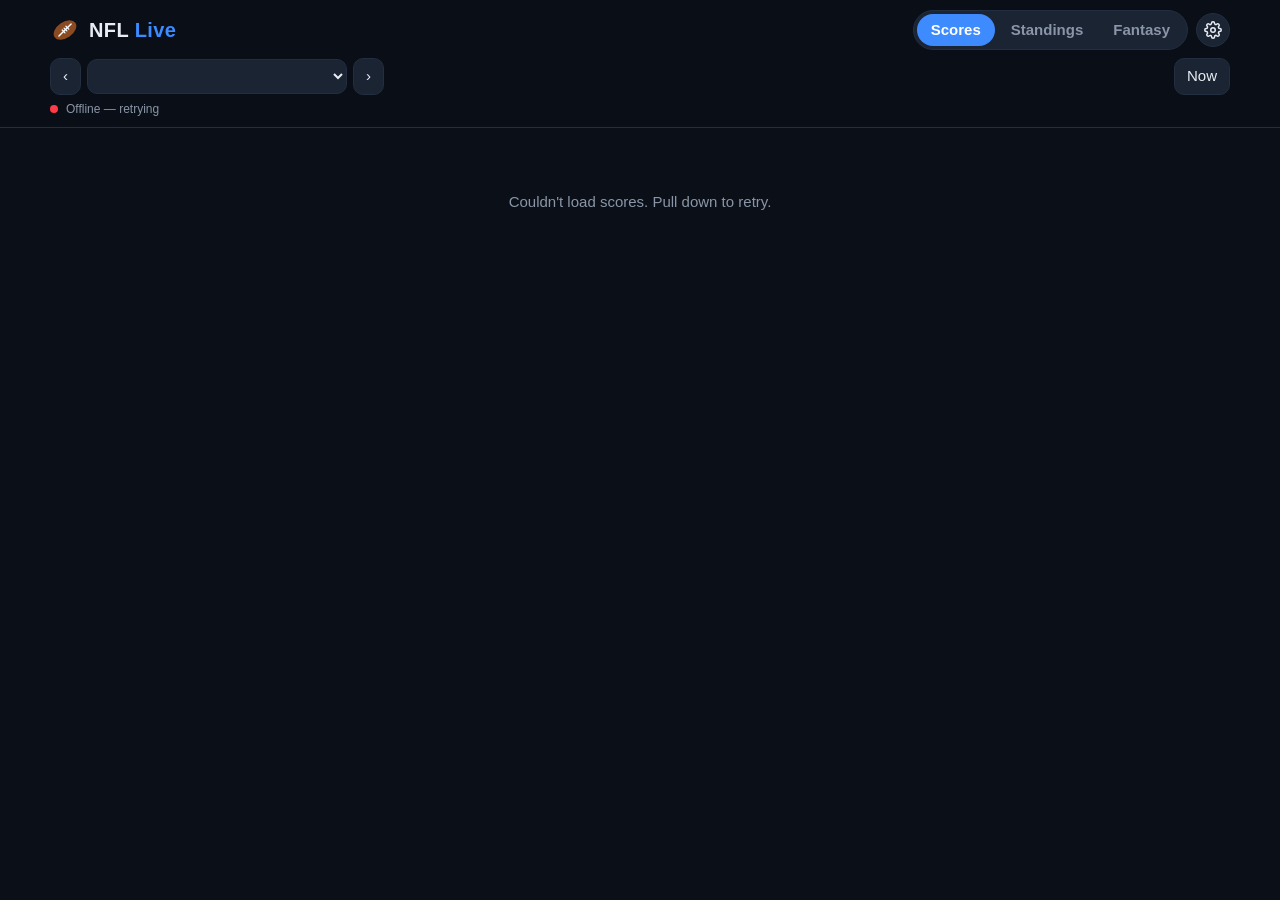
==== index.html @ 460f2412 "NFL Live: initial site (index.html, PWA assets, src, ESPN worker)" ====
<!doctype html>
<html lang="en">
<head>
<meta charset="utf-8">
<meta name="viewport" content="width=device-width,initial-scale=1,viewport-fit=cover">
<meta name="app-version" content="nfl-v1">
<meta name="theme-color" content="#0b0f17">
<meta name="apple-mobile-web-app-capable" content="yes">
<meta name="mobile-web-app-capable" content="yes">
<meta name="apple-mobile-web-app-status-bar-style" content="black-translucent">
<meta name="apple-mobile-web-app-title" content="NFL Live">
<title>NFL Live</title>
<link rel="manifest" href="manifest.json">
<link rel="apple-touch-icon" href="apple-touch-icon.png">
<link rel="icon" href="icon-192.png">
<link rel="apple-touch-startup-image" media="(device-width: 393px) and (device-height: 852px) and (-webkit-device-pixel-ratio: 3)" href="splash-1179x2556.png">
<link rel="apple-touch-startup-image" media="(device-width: 430px) and (device-height: 932px) and (-webkit-device-pixel-ratio: 3)" href="splash-1290x2796.png">
<link rel="apple-touch-startup-image" media="(device-width: 390px) and (device-height: 844px) and (-webkit-device-pixel-ratio: 3)" href="splash-1170x2532.png">
<link rel="apple-touch-startup-image" media="(device-width: 402px) and (device-height: 874px) and (-webkit-device-pixel-ratio: 3)" href="splash-1206x2622.png">
<link rel="apple-touch-startup-image" media="(device-width: 440px) and (device-height: 956px) and (-webkit-device-pixel-ratio: 3)" href="splash-1320x2868.png">
<style>
:root{--bg:#0b0f17;--card:#141b27;--card2:#1b2433;--txt:#e8edf5;--mut:#8a96a8;--acc:#3d8bff;--live:#ff3b47;--gold:#f5c542;--win:#fff;--g:#2ee6a0;--r:#ff4d5a;--line:#232e40}
html.light{--bg:#eef1f6;--card:#fff;--card2:#f7f9fc;--txt:#121826;--mut:#5d6878;--win:#000;--line:#d9dfe9}
*{box-sizing:border-box;-webkit-tap-highlight-color:transparent}
body{margin:0;background:var(--bg);color:var(--txt);font:15px/1.35 -apple-system,BlinkMacSystemFont,"Segoe UI",Roboto,sans-serif;min-height:100vh;padding:0 0 calc(40px + env(safe-area-inset-bottom));overscroll-behavior-y:contain}
button{font:inherit;color:inherit}
header.hx{position:sticky;top:0;z-index:20;background:rgba(11,15,23,.9);-webkit-backdrop-filter:blur(12px);backdrop-filter:blur(12px);border-bottom:1px solid var(--line);padding:calc(10px + env(safe-area-inset-top)) calc(14px + env(safe-area-inset-right)) 10px calc(14px + env(safe-area-inset-left))}
html.light header.hx{background:rgba(255,255,255,.9)}
.top{max-width:1180px;margin:auto;display:flex;gap:10px;align-items:center;justify-content:space-between;flex-wrap:wrap}
.brand{display:flex;align-items:center;gap:9px}.mark{width:30px;height:30px}
h1{margin:0;font-size:20px;letter-spacing:.4px;font-weight:800}h1 span{color:var(--acc)}
.tabrow{display:flex;align-items:center;gap:8px;flex:1;justify-content:flex-end;min-width:0}
.tabs{position:relative;display:flex;gap:2px;background:var(--card2);border:1px solid var(--line);border-radius:22px;padding:3px}
.tabs button{position:relative;z-index:1;background:none;border:0;color:var(--mut);border-radius:18px;padding:6px 14px;font-weight:700;cursor:pointer;transition:color .2s}
.tabs button.on{color:#fff}.tabs .pill{position:absolute;top:3px;bottom:3px;left:0;border-radius:18px;background:var(--acc);transition:transform .28s cubic-bezier(.3,.7,.2,1),width .28s;z-index:0}
.sbtn{background:var(--card2);border:1px solid var(--line);color:var(--txt);border-radius:50%;width:34px;height:34px;display:grid;place-items:center;cursor:pointer;flex:none}
.sbtn:active{transform:scale(.92)}
#gOpen{order:9}
.nav{max-width:1180px;margin:8px auto 0;display:flex;gap:6px;align-items:center}
.nav button,.nav select{background:var(--card2);color:var(--txt);border:1px solid var(--line);border-radius:10px;padding:7px 12px;cursor:pointer;font:inherit}
.nav select{flex:1;max-width:260px;font-weight:700}.nav .cur{margin-left:auto}
#upd{font-size:12px;color:var(--mut);max-width:1180px;margin:6px auto 0;display:flex;gap:8px;align-items:center}
.dot{width:8px;height:8px;border-radius:50%;background:#3ddc84;display:inline-block}.dot.err{background:var(--live)}.dot.spin{animation:p 1s infinite}@keyframes p{50%{opacity:.25}}
.livepill{background:var(--live);color:#fff;border-radius:10px;padding:1px 7px;font-weight:800;font-size:11px}
.hide{display:none!important}
main,section.view{max-width:1180px;margin:14px auto;padding:0 calc(12px + env(safe-area-inset-right)) 0 calc(12px + env(safe-area-inset-left))}
#games{display:grid;grid-template-columns:1fr;gap:12px;align-items:start;touch-action:pan-y}
@media(min-width:768px){#games{grid-template-columns:repeat(2,1fr)}}
@media(min-width:1100px){#games{grid-template-columns:repeat(3,1fr)}}
.dayh{grid-column:1/-1;font-size:12px;font-weight:800;color:var(--mut);text-transform:uppercase;letter-spacing:.8px;margin:8px 4px -4px}
.card{position:relative;background:var(--card2);border:1px solid var(--line);border-radius:16px;padding:12px 14px 12px;cursor:pointer;transition:border-color .15s,transform .15s;min-width:0}
.card:active{transform:scale(.99)}.card.open{grid-column:1/-1;cursor:default}.card.open:active{transform:none}
.card.live{border-color:var(--live);box-shadow:0 0 0 1px var(--live)}
.card.fav{border-color:#4a5f88}
.st{display:flex;justify-content:space-between;gap:10px;font-size:12px;color:var(--mut);text-transform:uppercase;letter-spacing:.6px;margin-bottom:6px;font-weight:700}
.st .l{color:var(--live)}.st .l:before{content:"● ";animation:p 1.2s infinite}
.tm{display:flex;align-items:center;gap:10px;padding:4px 0}.tm img{width:36px;height:36px;object-fit:contain}
.nm{flex:1;min-width:0}.nm b{font-size:16px;display:block;white-space:nowrap;overflow:hidden;text-overflow:ellipsis}.nm small{color:var(--mut)}
.pos{color:var(--gold);font-size:12px;margin-left:4px}.star{color:var(--gold);font-size:12px;margin-left:4px}.favtag{font-size:10px;background:var(--acc);color:#fff;border-radius:6px;padding:0 5px;margin-left:6px;vertical-align:2px}
.sc{font-size:28px;font-weight:800;font-variant-numeric:tabular-nums;color:var(--mut)}.tm.w .sc,.card.live .sc,.tm.w .nm b{color:var(--win)}.tm.lo .nm b{color:var(--mut)}
.sit{font-size:12px;color:var(--txt);background:rgba(255,255,255,.05);border-radius:8px;padding:5px 8px;margin-top:6px}
.watch{display:flex;gap:6px;align-items:center;margin-top:10px;min-height:30px;padding-right:40px}
.wb{display:inline-flex;align-items:center;justify-content:center;height:30px;min-width:52px;padding:4px 8px;background:#fff;border-radius:8px;position:relative}
.wb img{height:18px;max-width:64px;object-fit:contain}.wb i{position:absolute;right:-4px;bottom:-5px;font-style:normal;font-size:9px;font-weight:800;background:#111;color:#fff;border-radius:5px;padding:0 3px}
.gp{position:absolute;right:12px;bottom:12px;width:30px;height:30px;border-radius:8px;background:var(--card);border:1px solid var(--line);display:grid;place-items:center;color:var(--txt)}
.nsrev{display:none;margin-top:6px;background:var(--card);border:1px dashed var(--line);border-radius:8px;color:var(--mut);padding:4px 10px;cursor:pointer}
html.ns .card:not(.rev):not(.pre) .sc{filter:blur(9px)}html.ns .card:not(.rev):not(.pre) .nsrev{display:inline-block}html.ns .card:not(.rev):not(.pre) .sit,html.ns .card:not(.rev):not(.pre) .det{display:none}
.det{display:none;margin-top:12px;border-top:1px solid var(--line);padding-top:6px}.card.open .det{display:block}
.det h3{font-size:12px;text-transform:uppercase;letter-spacing:.8px;color:var(--acc);margin:14px 0 6px}
.tw{overflow-x:auto;-webkit-overflow-scrolling:touch}
table{width:100%;border-collapse:collapse;font-variant-numeric:tabular-nums;font-size:13px}
td,th{padding:5px 6px;text-align:center;white-space:nowrap}th{color:var(--mut);font-weight:600;border-bottom:1px solid var(--line)}
td:first-child,th:first-child{text-align:left;position:sticky;left:0;background:var(--card2)}
tr.tp{cursor:pointer}tr.tp:hover td{background:rgba(61,139,255,.08)}tr.mine td{background:rgba(245,197,66,.12)}
td img.hsi{width:22px;height:22px;border-radius:50%;object-fit:cover;vertical-align:middle;margin-right:6px;background:#1f2940}
details.cl{border:1px solid var(--line);border-radius:12px;margin:10px 0;background:var(--card)}
details.cl>summary{list-style:none;cursor:pointer;padding:10px 12px;font-weight:800;font-size:13px;display:flex;justify-content:space-between;align-items:center}
details.cl>summary::-webkit-details-marker{display:none}details.cl>summary:after{content:"›";transform:rotate(90deg);transition:transform .2s;color:var(--mut);font-size:18px}
details.cl[open]>summary:after{transform:rotate(-90deg)}details.cl>.in{padding:0 10px 10px}
.drv{border-top:1px solid var(--line);padding:8px 2px}.drv b{font-size:13px}.drv small{color:var(--mut);display:block}
.drv .pl{font-size:12px;color:var(--mut);padding:3px 0 3px 10px;border-left:2px solid var(--line);margin:3px 0}.drv .pl.s{color:var(--txt);border-color:var(--g)}
.cmp{display:grid;grid-template-columns:70px 1fr 70px;gap:3px 10px;font-size:13px;align-items:center}.cmp .r{text-align:right}.cmp .lab{text-align:center;color:var(--mut);font-size:12px}
.msg{grid-column:1/-1;text-align:center;color:var(--mut);padding:50px 10px;font-size:15px}.hint{font-size:12px;color:var(--mut);padding:8px 2px}
.skel{height:120px;border-radius:16px;background:linear-gradient(90deg,var(--card2),var(--card),var(--card2));background-size:200% 100%;animation:sk 1.3s infinite}@keyframes sk{to{background-position:-200% 0}}
/* standings */
.conf{margin-bottom:16px}.conf h2{font-size:15px;margin:14px 4px 8px;color:var(--acc)}
.divs{display:grid;grid-template-columns:1fr;gap:10px}@media(min-width:768px){.divs{grid-template-columns:repeat(2,1fr)}}
.dv{background:var(--card2);border:1px solid var(--line);border-radius:14px;padding:8px 10px}.dv h4{margin:2px 2px 6px;font-size:12px;color:var(--mut);text-transform:uppercase;letter-spacing:.7px}
.sr{display:grid;grid-template-columns:22px 26px 1fr 52px 40px 46px;gap:6px;align-items:center;padding:6px 2px;border-top:1px solid var(--line);cursor:pointer;font-variant-numeric:tabular-nums;font-size:14px}
.sr:first-of-type{border-top:0}.sr img{width:24px;height:24px;object-fit:contain}.sr .sd{color:var(--mut);font-size:12px;text-align:center}.sr b{white-space:nowrap;overflow:hidden;text-overflow:ellipsis}.sr.fav b{color:var(--acc)}
/* overlays */
.ov{position:fixed;inset:0;z-index:50;background:rgba(0,0,0,.55);display:flex;align-items:flex-end;justify-content:center;animation:fi .2s}
@keyframes fi{from{opacity:0}}
.ovp{background:var(--card2);width:100%;max-width:620px;max-height:88vh;border-radius:20px 20px 0 0;display:flex;flex-direction:column;animation:su .28s cubic-bezier(.3,.7,.2,1);padding-bottom:env(safe-area-inset-bottom)}
@media(min-width:768px){.ov{align-items:center}.ovp{border-radius:20px}}
@keyframes su{from{transform:translateY(40px);opacity:.4}}
.ovh{display:flex;align-items:center;gap:8px;padding:14px 16px;border-bottom:1px solid var(--line)}.ovh b{flex:1;font-size:17px}.ovh button{background:var(--card);border:1px solid var(--line);border-radius:50%;width:30px;height:30px;cursor:pointer}
.ovb{overflow:auto;padding:12px 16px 20px;-webkit-overflow-scrolling:touch}
.thd{display:flex;gap:12px;align-items:center;padding:12px;border-radius:14px;color:#fff}.thd img{width:56px;height:56px;object-fit:contain;background:rgba(255,255,255,.15);border-radius:12px;padding:4px}.thd b{font-size:20px;display:block}
.sch{display:grid;grid-template-columns:44px 1fr auto;gap:8px;align-items:center;padding:8px 2px;border-top:1px solid var(--line);font-size:14px}.sch img{width:22px;height:22px;vertical-align:middle}.sch small{color:var(--mut)}.sch .W{color:var(--g);font-weight:800}.sch .L{color:var(--r);font-weight:800}
.pcard .ph{display:flex;gap:12px;align-items:center}.pcard .ph img{width:76px;height:76px;border-radius:50%;object-fit:cover;background:#1f2940}.pcard .ph b{font-size:20px;display:block}
.stl{display:grid;grid-template-columns:repeat(auto-fill,minmax(90px,1fr));gap:6px;margin-top:10px}.stl div{background:var(--card);border-radius:10px;padding:6px 8px;font-size:12px}.stl b{display:block;font-size:16px}.stl small{color:var(--mut)}
/* settings */
.gs-sec{font-size:12px;color:var(--mut);text-transform:uppercase;letter-spacing:.8px;margin:16px 2px 6px;font-weight:800}
.gopt{display:flex;align-items:center;justify-content:space-between;gap:10px;background:var(--card);border:1px solid var(--line);border-radius:12px;padding:10px 12px;margin-bottom:6px}
.gopt small{display:block;color:var(--mut);font-size:12px}.gopt select,.gopt input[type=text],.gopt input[type=url]{background:var(--card2);color:var(--txt);border:1px solid var(--line);border-radius:8px;padding:6px 8px;font:inherit;max-width:55%}
.gt{display:flex;align-items:center;gap:10px;background:var(--card);border:1px solid var(--line);border-radius:12px;padding:10px 12px;margin-bottom:6px;cursor:pointer}.gt.on{border-color:var(--acc);box-shadow:0 0 0 1px var(--acc)}.gt div{flex:1}.gt small{display:block;color:var(--mut);font-size:12px}
.plat{font-size:10px;font-weight:800;border-radius:6px;padding:1px 6px;color:#fff;vertical-align:1px;margin-left:4px}.plat.sl{background:#18b2a1}.plat.es{background:#d0021b}
.tog{position:relative;width:46px;height:28px;flex:none}.tog input{opacity:0;width:0;height:0}.tog span{position:absolute;inset:0;background:#3a4766;border-radius:14px;transition:.2s;cursor:pointer}.tog span:before{content:"";position:absolute;left:3px;top:3px;width:22px;height:22px;border-radius:50%;background:#fff;transition:.2s}.tog input:checked+span{background:var(--g)}.tog input:checked+span:before{transform:translateX(18px)}
/* fantasy */
#fantasy{max-width:820px}
.fpick{display:flex;gap:6px;overflow-x:auto;scrollbar-width:none;padding:2px 0 8px}.fpick::-webkit-scrollbar{display:none}
.fpick button{flex:none;background:var(--card2);border:1px solid var(--line);border-radius:18px;padding:6px 12px;cursor:pointer;font-weight:700;font-size:13px;color:var(--mut)}.fpick button.on{border-color:var(--acc);color:var(--txt);box-shadow:0 0 0 1px var(--acc)}
.fsub{display:flex;background:var(--card2);border:1px solid var(--line);border-radius:12px;padding:3px;margin:4px 0 12px}.fsub button{flex:1;background:none;border:0;color:var(--mut);font-weight:700;padding:7px;border-radius:9px;cursor:pointer}.fsub button.on{background:var(--acc);color:#fff}
.lhead{display:flex;justify-content:space-between;align-items:center;margin:4px 4px 10px;color:var(--mut);font-size:13px}.lhead b{color:var(--txt);font-size:15px}
.mcard{background:var(--card2);border:1px solid var(--line);border-radius:16px;padding:12px;margin-bottom:10px;cursor:pointer;display:grid;grid-template-columns:1fr auto 1fr;gap:8px;align-items:stretch;transition:border-color .15s}
.mcard.mine{border-color:#4a5f88}.mcard:active{transform:scale(.995)}
.mhf{min-width:0}.mhf.r{text-align:right}
.mtop{display:flex;justify-content:space-between;align-items:baseline;gap:6px}.mhf.r .mtop{flex-direction:row-reverse}
.msc{font-size:26px;font-weight:800;font-variant-numeric:tabular-nums}.wpc{font-size:13px;font-weight:800}
.mhf.fav .wpc{color:var(--g)}.mhf.dog .wpc{color:var(--r)}.mhf.even .wpc{color:var(--mut)}
.mhf.lead .msc{color:var(--g)}.mhf.trail .msc{color:var(--r)}
.mbar{height:6px;background:#2a3550;border-radius:3px;overflow:hidden;margin:6px 0 3px}.mhf.r .mbar{transform:scaleX(-1)}.mbar i{display:block;height:100%;transition:width .5s}
.mhf.fav .mbar i{background:var(--g)}.mhf.dog .mbar i{background:var(--r)}.mhf.even .mbar i{background:var(--mut)}
.mpj{font-size:12px;color:var(--mut)}.mname{font-weight:800;margin-top:6px;white-space:nowrap;overflow:hidden;text-overflow:ellipsis}.msub{font-size:12px;color:var(--mut);white-space:nowrap;overflow:hidden;text-overflow:ellipsis}
.vsb{align-self:center;font-size:11px;font-weight:800;color:var(--mut)}
.ohead{display:flex;align-items:center;gap:6px;margin:12px 4px 6px;font-weight:800;font-size:13px}.ohead small{color:var(--mut);font-weight:600}
.sec{font-size:16px;font-weight:800;margin:16px 4px 8px}
.pc{display:flex;gap:10px;align-items:center;background:var(--card2);border:1px solid var(--line);border-radius:14px;padding:8px 10px;margin-bottom:6px;cursor:pointer}
.slot{width:44px;height:28px;border-radius:8px;display:grid;place-items:center;font-weight:800;font-size:12px;color:#111;flex:none}
.hs{width:38px;height:38px;border-radius:50%;background:#1f2940 center/cover;flex:none}
.pi{flex:1;min-width:0}.pi b{font-size:15px;white-space:nowrap}.pi small{display:block;color:var(--mut);font-size:12px;white-space:nowrap;overflow:hidden;text-overflow:ellipsis}.pi small.live{color:var(--live)}
.pr{text-align:right;flex:none}.pr b{font-size:18px;font-variant-numeric:tabular-nums;display:block}.pr small{color:var(--mut);font-size:12px}
.inj{font-size:10px;font-weight:800;color:#fff;background:var(--r);border-radius:5px;padding:0 4px;margin-left:5px;vertical-align:2px}.inj.Q{background:#d9a400}
.stbl .me td{background:rgba(61,139,255,.12)}
.wv{display:grid;grid-template-columns:26px 38px 1fr auto;gap:8px;align-items:center;padding:8px 4px;border-top:1px solid var(--line);cursor:pointer}.wv .rk{color:var(--mut);font-weight:800;text-align:center}
.banner{background:#3a2a00;border:1px solid #d9a400;color:#ffd75e;border-radius:12px;padding:8px 12px;font-size:12px;margin-bottom:10px}
.setup{background:var(--card2);border:1px solid var(--line);border-radius:14px;padding:12px;font-size:13px}.setup ol{padding-left:18px;margin:8px 0}.setup code{background:var(--card);padding:1px 5px;border-radius:5px}
@media(min-width:1100px){#fantasy.wide{max-width:1180px}.fgrid{display:grid;grid-template-columns:1fr 1fr;gap:14px;align-items:start}}
/* gestures + animation */
#ptr{position:fixed;left:50%;top:calc(env(safe-area-inset-top) + 70px);z-index:15;width:34px;height:34px;margin-left:-17px;border-radius:50%;background:var(--card2);border:1px solid var(--line);display:grid;place-items:center;opacity:0;transform:translateY(-30px);pointer-events:none}
#ptr.spin svg{animation:rot .8s linear infinite}@keyframes rot{to{transform:rotate(360deg)}}
.enter>*{animation:rise .32s cubic-bezier(.3,.7,.2,1) both}.enter>*:nth-child(2){animation-delay:.03s}.enter>*:nth-child(3){animation-delay:.06s}.enter>*:nth-child(4){animation-delay:.09s}.enter>*:nth-child(n+5){animation-delay:.12s}
@keyframes rise{from{opacity:0;transform:translateY(8px)}}
html.rm *{animation:none!important;transition:none!important}
@media(prefers-reduced-motion:reduce){*{animation:none!important;transition:none!important}}
#toasts{position:fixed;left:50%;transform:translateX(-50%);bottom:calc(16px + env(safe-area-inset-bottom));z-index:60;display:flex;flex-direction:column;gap:6px}
.toast{background:var(--card2);border:1px solid var(--line);border-radius:12px;padding:8px 14px;font-size:13px;box-shadow:0 6px 24px rgba(0,0,0,.4);animation:su .25s}
#splash{position:fixed;inset:0;z-index:100;background:#0b0f17;display:flex;flex-direction:column;align-items:center;justify-content:center;gap:12px;color:#fff;transition:opacity .35s}#splash img{width:92px;height:92px;border-radius:22px}#splash.out{opacity:0;pointer-events:none}
@media(max-width:520px){h1{font-size:17px}.brand{gap:6px}.mark{width:26px;height:26px}.tabrow{gap:6px}.tabs button{padding:6px 10px;font-size:14px}.brand .bt small{display:none}.top{flex-wrap:nowrap}}
@media(max-width:430px){.brand h1 span{display:none}.tabs button{padding:6px 9px}}@media(max-width:360px){.brand h1{display:none}}

@media(max-width:520px){.nav .cur{padding:7px 9px;font-size:13px}.nav select{max-width:none}}
.ovp{min-width:0;overflow:hidden}.ovb{min-width:0}.stl div{min-width:0;overflow-wrap:anywhere}.stl div>small:first-child{display:block;margin-bottom:2px}
.nav select{min-width:0}html,body{overflow-x:hidden}

</style>
</head>
<body>
<div id="splash"><img src="icon-192.png" alt=""><b>NFL Live</b></div>
<label style="position:absolute;left:-9999px" aria-hidden="true"><input type="checkbox" switch id="hl"></label>
<header class="hx">
 <div class="top">
  <div class="brand"><svg class="mark" viewBox="0 0 64 64" aria-hidden="true"><ellipse cx="32" cy="32" rx="27" ry="17" transform="rotate(-35 32 32)" fill="#8a4b22"/><path d="M19 45 45 19" stroke="#fff" stroke-width="3" stroke-linecap="round"/><path d="M26 32l6 6M30 28l6 6M34 24l6 6" stroke="#fff" stroke-width="2.6" stroke-linecap="round"/></svg><div class="bt"><h1>NFL <span>Live</span></h1></div></div>
  <div class="tabrow">
   <div class="tabs" role="tablist"><span class="pill"></span><button id="tS" class="on">Scores</button><button id="tT">Standings</button><button id="tF">Fantasy</button></div>
   <button class="sbtn" id="gOpen" aria-label="Settings" title="Settings"><svg viewBox="0 0 24 24" width="18" height="18" fill="none" stroke="currentColor" stroke-width="2" stroke-linecap="round" stroke-linejoin="round"><circle cx="12" cy="12" r="3"/><path d="M19.4 15a1.65 1.65 0 0 0 .33 1.82l.06.06a2 2 0 1 1-2.83 2.83l-.06-.06a1.65 1.65 0 0 0-1.82-.33 1.65 1.65 0 0 0-1 1.51V21a2 2 0 1 1-4 0v-.09A1.65 1.65 0 0 0 9 19.4a1.65 1.65 0 0 0-1.82.33l-.06.06a2 2 0 1 1-2.83-2.83l.06-.06A1.65 1.65 0 0 0 4.6 15a1.65 1.65 0 0 0-1.51-1H3a2 2 0 1 1 0-4h.09A1.65 1.65 0 0 0 4.6 9a1.65 1.65 0 0 0-.33-1.82l-.06-.06a2 2 0 1 1 2.83-2.83l.06.06A1.65 1.65 0 0 0 9 4.6a1.65 1.65 0 0 0 1-1.51V3a2 2 0 1 1 4 0v.09a1.65 1.65 0 0 0 1 1.51 1.65 1.65 0 0 0 1.82-.33l.06-.06a2 2 0 1 1 2.83 2.83l-.06.06A1.65 1.65 0 0 0 19.4 9a1.65 1.65 0 0 0 1.51 1H21a2 2 0 1 1 0 4h-.09a1.65 1.65 0 0 0-1.51 1z"/></svg></button>
  </div>
 </div>
 <div class="nav" id="nav"><button id="prev" aria-label="Previous week">‹</button><select id="wk" aria-label="Week"></select><button id="next" aria-label="Next week">›</button><button class="cur" id="cur" title="Jump to this week">Now</button></div>
 <div id="upd"><span class="dot spin" id="dot"></span><span id="ut">Loading…</span><span class="livepill hide" id="liveN"><b>0</b> LIVE</span></div>
</header>
<div id="ptr"><svg viewBox="0 0 24 24" width="18" height="18" fill="none" stroke="currentColor" stroke-width="2.4" stroke-linecap="round"><path d="M21 12a9 9 0 1 1-3-6.7L21 8"/><path d="M21 3v5h-5"/></svg></div>
<main>
 <section id="games" class="view"><div class="skel"></div><div class="skel"></div><div class="skel"></div></section>
 <section id="standings" class="view hide"></section>
 <section id="fantasy" class="view hide"></section>
</main>
<div class="ov hide" id="ov"><div class="ovp"><div class="ovh"><b id="ovT"></b><button id="ovX" aria-label="Close">✕</button></div><div class="ovb" id="ovB"></div></div></div>
<div class="ov hide" id="gs"><div class="ovp"><div class="ovh"><b>Settings</b><button id="gsX" aria-label="Close">✕</button></div><div class="ovb" id="gsB"></div></div></div>
<div id="toasts"></div>
<script>if(/[?&]mock=espn\b/.test(location.search))document.write('<script src="espn-mock.js"><\/script>')</script>
<script>
'use strict';
const API='https://site.api.espn.com/apis/site/v2/sports/football/nfl/';
const STAND='https://site.api.espn.com/apis/v2/sports/football/nfl/standings?level=3';
const SL='https://api.sleeper.app/v1',SLX='https://api.sleeper.app',SEASON=2026;
const ESPN_DIRECT='https://lm-api-reads.fantasy.espn.com/apis/v3/games/ffl/seasons/'+SEASON+'/segments/0/leagues/';
/* Adam's 3 fantasy teams. League/team IDs are public identifiers, not credentials. */
const FT=[
 {key:'sl',plat:'sleeper',league:'1397614011826114560',roster:10,leagueName:'Tco fantasy football league 2026',short:'Tco 2026'},
 {key:'e1',plat:'espn',league:'1811214',team:3,teamName:"Treebeard's Ent Army",leagueName:'153 Overlords',short:'Ent Army'},
 {key:'e2',plat:'espn',league:'421893485',team:null,teamName:'Beaver First',leagueName:'We dem girlz',short:'Beaver First'}];
const SDEF={fav:'MIN',tab:'tS',rs:30,ns:false,theme:'dark',rm:false,tz:'America/Chicago',fteam:'all',espnUrl:'',espnDirect:false,haptics:true,alerts:true};
const SET=Object.assign({},SDEF,(()=>{try{return JSON.parse(localStorage.getItem('nflSettings')||'{}')||{}}catch(e){return{}}})());
const saveSet=()=>{try{localStorage.setItem('nflSettings',JSON.stringify(SET))}catch(e){}};
const MOCK=/[?&]mock=espn\b/.test(location.search);
const $=id=>document.getElementById(id);
const esc=s=>String(s??'').replace(/[&<>"']/g,c=>({'&':'&amp;','<':'&lt;','>':'&gt;','"':'&quot;',"'":'&#39;'}[c]));
let TZ='America/Chicago',TZL='CT';
function tzLabel(z){try{return new Intl.DateTimeFormat('en-US',{timeZone:z,timeZoneName:'short'}).formatToParts(new Date()).find(p=>p.type==='timeZoneName').value.replace(/^C[SD]T$/,'CT').replace(/^E[SD]T$/,'ET').replace(/^M[SD]T$/,'MT').replace(/^P[SD]T$/,'PT')}catch(e){return ''}}
function setTZ(){TZ=SET.tz==='auto'?(Intl.DateTimeFormat().resolvedOptions().timeZone||'America/Chicago'):SET.tz;TZL=tzLabel(TZ)}
const fmtTime=iso=>new Date(iso).toLocaleTimeString('en-US',{timeZone:TZ,hour:'numeric',minute:'2-digit'})+' '+TZL;
const fmtDay=iso=>new Date(iso).toLocaleDateString('en-US',{timeZone:TZ,weekday:'long',month:'short',day:'numeric'});
const fmtShort=iso=>new Date(iso).toLocaleDateString('en-US',{timeZone:TZ,weekday:'short',month:'numeric',day:'numeric'});
const normName=s=>String(s||'').normalize('NFD').replace(/[\u0300-\u036f]/g,'').toLowerCase().replace(/\b(jr|sr|ii|iii|iv|v)\b\.?/g,'').replace(/[^a-z]/g,'');
const f1=x=>x==null||isNaN(x)?'—':(+x).toFixed(1),f2=x=>x==null||isNaN(x)?'—':(+x).toFixed(2);
const SLA={WAS:'WSH',JAC:'JAX',LA:'LAR',OAK:'LV',SD:'LAC'};const nTeam=a=>SLA[a]||a; // Sleeper -> ESPN abbr
const ESPN_PRO={1:'ATL',2:'BUF',3:'CHI',4:'CIN',5:'CLE',6:'DAL',7:'DEN',8:'DET',9:'GB',10:'TEN',11:'IND',12:'KC',13:'LV',14:'LAR',15:'MIA',16:'MIN',17:'NE',18:'NO',19:'NYG',20:'NYJ',21:'PHI',22:'ARI',23:'PIT',24:'LAC',25:'SF',26:'SEA',27:'TB',28:'WSH',29:'CAR',30:'JAX',33:'BAL',34:'HOU'};
const ESPN_POS={1:'QB',2:'RB',3:'WR',4:'TE',5:'K',16:'DEF'};
const ESPN_SLOT={0:'QB',1:'TQB',2:'RB',3:'RB/WR',4:'WR',5:'WR/TE',6:'TE',7:'SFLX',16:'DEF',17:'K',20:'BN',21:'IR',23:'FLEX'};
const SLOT_ORD=['QB','RB','WR','TE','FLEX','RB/WR','WR/TE','SFLX','K','DEF'];
const POSC={QB:'#ff6f91',RB:'#5ee6b4',WR:'#5bb4ff',TE:'#ffae42',K:'#c18cff',DEF:'#9aa6bd',FLEX:'#e0e6f0',SFLX:'#ff9fb6',BN:'#3a4766',IR:'#5a3a3a','RB/WR':'#9be3d0','WR/TE':'#ffd29a'};
const teamLogo=a=>`https://a.espncdn.com/i/teamlogos/nfl/500/${String(a||'').toLowerCase()}.png`;
const injPill=s=>{if(!s)return'';const u=String(s).toUpperCase();const k=u.startsWith('Q')?'Q':u.startsWith('D')?'D':u.startsWith('O')?'O':u.startsWith('I')||u==='INJURY_RESERVE'?'IR':u.startsWith('S')?'SUS':'';return k&&u!=='ACTIVE'&&u!=='NORMAL'?`<span class="inj ${k}">${k}</span>`:''};
/* ---------- network logos (official national broadcasters / streamers only) ---------- */
const LOGO={"cbs": "[data-uri]", "fox": "[data-uri]", "nbc": "[data-uri]", "netflix": "[data-uri]", "youtube": "[data-uri]", "nfl": "[data-uri]", "espn": "[data-uri]", "abc": "[data-uri]", "prime": "[data-uri]"};
const WATCH=[[/^CBS/i,'CBS · Paramount+','https://www.paramountplus.com/live-tv/','cbs'],[/^FOX/i,'FOX · Fox One','https://www.foxsports.com/live','fox'],[/^NBC$|peacock/i,'NBC · Peacock','https://www.peacocktv.com/sports/nfl','nbc'],
 [/^ESPN2?$|^ESPN\+$/i,'ESPN','https://www.espn.com/watch/','espn'],[/^ABC$/i,'ABC · ESPN app','https://www.espn.com/watch/','abc'],[/prime/i,'Prime Video','https://www.amazon.com/gp/video/storefront/','prime'],
 [/^NFL ?Net/i,'NFL Network · NFL+','https://www.nfl.com/plus/','nfl','NET'],[/netflix/i,'Netflix','https://www.netflix.com/','netflix'],[/youtube/i,'YouTube','https://tv.youtube.com/','youtube']];
function watchHTML(g){const a='target="_blank" rel="noopener noreferrer"',seen=new Set(),out=[];
  for(const n of g.tv){const m=WATCH.find(w=>w[0].test(n));if(!m||seen.has(m[3])||!LOGO[m[3]])continue;if(m[3]==='abc'&&seen.has('espn'))continue;seen.add(m[3]);if(m[3]==='espn')seen.add('abc');
    out.push(`<a class="wb" ${a} href="${m[2]}" title="Watch on ${esc(m[1])}" aria-label="Watch on ${esc(m[1])}"><img src="${LOGO[m[3]]}" alt="">${m[4]?`<i>${m[4]}</i>`:''}</a>`)}
  return `<div class="watch">${out.join('')}</div>${g.link?`<a class="gp" ${a} href="${esc(g.link)}" title="ESPN game page" aria-label="ESPN game page"><svg viewBox="0 0 24 24" width="16" height="16" fill="none" stroke="currentColor" stroke-width="2" stroke-linecap="round" stroke-linejoin="round"><path d="M14 3h7v7"/><path d="M10 14L21 3"/><path d="M21 14v7H3V3h7"/></svg></a>`:''}`}
/* ---------- scores ---------- */
function parseGame(e){const c=e.competitions[0],st=e.status||c.status,cs=c.competitors||[];
  const T=x=>({id:x.team.id,abbr:x.team.abbreviation,name:x.team.shortDisplayName||x.team.name,full:x.team.displayName,logo:x.team.logo||teamLogo(x.team.abbreviation),color:'#'+(x.team.color||'556070'),rec:(x.records||[]).find(r=>r.type==='total')?.summary||x.records?.[0]?.summary||'',score:x.score??'',winner:!!x.winner,ls:(x.linescores||[]).map(l=>l.displayValue??l.value)});
  const away=cs.find(x=>x.homeAway==='away')||cs[0],home=cs.find(x=>x.homeAway==='home')||cs[1];
  const tv=[];(c.broadcasts||[]).forEach(b=>(b.names||[]).forEach(n=>tv.push(n)));(c.geoBroadcasts||[]).forEach(b=>{const n=b.media?.shortName;if(n&&b.market?.type!=='Home'&&b.market?.type!=='Away')tv.push(n)});
  const s=c.situation;const state=st.type.state;
  return {id:e.id,date:e.date,state,status:state==='pre'?(st.type.name==='STATUS_POSTPONED'?'Postponed':fmtTime(e.date)):st.type.shortDetail,teams:[T(away),T(home)],tv:[...new Set(tv)],
    sit:state==='in'&&s?{dd:s.downDistanceText||'',poss:s.possession,rz:s.isRedZone,last:s.lastPlay?.text||''}:null,link:(e.links||[]).find(l=>(l.rel||[]).includes('summary'))?.href||'',venue:c.venue?.fullName||'',odds:c.odds?.[0]?.details||'',period:st.period,clock:st.clock};}
function gameRem(g){if(!g)return 1;if(g.state==='post')return 0;if(g.state==='pre')return 1;const p=g.period||1,c=+g.clock||0;return p>4?0.03:Math.max(0,Math.min(1,((4-p)*900+c)/3600))}
function renderCard(g,open,S,myTeams){const [a,h]=g.teams,show=g.state!=='pre';
  const tr=t=>`<div class="tm ${g.state==='post'?(t.winner?'w':'lo'):''}"><img src="${esc(t.logo)}" alt="" loading="lazy" onerror="this.style.visibility='hidden'"><div class="nm"><b>${esc(t.name)}${SET.fav===t.abbr?'<span class="favtag">FAV</span>':''}${myTeams.has(t.abbr)?'<span class="star" title="You have fantasy players in this game">⭐</span>':''}${g.sit&&g.sit.poss===t.id?'<span class="pos" title="Possession">🏈</span>':''}</b><small>${esc(t.rec)}</small></div><div class="sc">${show?esc(t.score):''}</div></div>`;
  const sit=g.sit?`<div class="sit">${esc(g.sit.dd)}${g.sit.rz?' · <b style="color:var(--live)">RED ZONE</b>':''}${g.sit.last?`<br><small style="color:var(--mut)">${esc(g.sit.last)}</small>`:''}</div>`:'';
  return `<div class="card ${g.state} ${g.state==='in'?'live':''} ${open?'open':''} ${SET.fav&&g.teams.some(t=>t.abbr===SET.fav)?'fav':''} ${NSREV.has(g.id)?'rev':''}" data-id="${g.id}"><div class="hd"><div class="st"><span class="${g.state==='in'?'l':''}">${esc(g.status)}</span><span>${esc(g.state==='pre'?g.odds:'')}</span></div>${tr(a)}${tr(h)}${sit}</div><button class="nsrev" data-rev="${g.id}">👁 Reveal score</button><div class="det">${open?renderSummary(S,g):''}</div>${watchHTML(g)}</div>`}
function renderGames(events,openSet,sums,myTeams){const G=(events||[]).map(parseGame).sort((x,y)=>new Date(x.date)-new Date(y.date)||((SET.fav&&y.teams.some(t=>t.abbr===SET.fav))-(SET.fav&&x.teams.some(t=>t.abbr===SET.fav))));
  if(!G.length)return '<div class="msg">No NFL games this week. 🏖️<br><small>Use the arrows to browse other weeks.</small></div>';
  let out='',last='';for(const g of G){const d=fmtDay(g.date);if(d!==last){out+=`<div class="dayh">${esc(d)}</div>`;last=d}out+=renderCard(g,openSet.has(g.id),sums[g.id],myTeams)}return out}
function lineTable(g){const n=Math.max(g.teams[0].ls.length,g.teams[1].ls.length);if(!n)return'';const hd=[...Array(n)].map((_,i)=>`<th>${i<4?'Q'+(i+1):'OT'}</th>`).join('');
  return `<div class="tw"><table class="ls"><tr><th></th>${hd}<th>T</th></tr>${g.teams.map(t=>`<tr><td><b>${esc(t.abbr)}</b></td>${[...Array(n)].map((_,i)=>`<td>${esc(t.ls[i]??'')}</td>`).join('')}<td><b>${esc(t.score)}</b></td></tr>`).join('')}</table></div>`}
const BXCAT=['passing','rushing','receiving','kicking','defensive','interceptions','fumbles','kickReturns','puntReturns','punting'];
const BXLBL={passing:'Passing',rushing:'Rushing',receiving:'Receiving',kicking:'Kicking',defensive:'Defense',interceptions:'Interceptions',fumbles:'Fumbles',kickReturns:'Kick returns',puntReturns:'Punt returns',punting:'Punting'};
function renderSummary(S,g){if(!S)return '<div class="hint">Loading game details…</div>';const out=[];
  out.push(lineTable(g));
  const bt=S.boxscore?.teams||[];if(bt.length===2){const want=['Total Yards','Passing','Rushing','Turnovers','3rd down efficiency','Possession','Penalties','Sacks-Yards Lost'];
    const row=l=>{const a=bt[0].statistics.find(s=>s.label===l),b=bt[1].statistics.find(s=>s.label===l);return a&&b?`<div>${esc(a.displayValue)}</div><div class="lab">${esc(l)}</div><div class="r">${esc(b.displayValue)}</div>`:''};
    out.push(`<h3>Team stats</h3><div class="cmp"><div><b>${esc(bt[0].team.abbreviation)}</b></div><div></div><div class="r"><b>${esc(bt[1].team.abbreviation)}</b></div>${want.map(row).join('')}</div>`)}
  const sp=S.scoringPlays||[];if(sp.length)out.push(`<h3>Scoring</h3>${sp.map(p=>`<div class="drv"><b>${esc(p.team?.abbreviation||'')} · Q${esc(p.period?.number)} ${esc(p.clock?.displayValue||'')}</b><small>${esc(p.text)} (${esc(p.awayScore)}-${esc(p.homeScore)})</small></div>`).join('')}`);
  for(const tp of S.boxscore?.players||[]){const ab=tp.team?.abbreviation;const cats=BXCAT.map(n=>tp.statistics.find(s=>s.name===n)).filter(c=>c&&c.athletes&&c.athletes.length);
    if(!cats.length)continue;
    out.push(`<details class="cl"><summary><span><img src="${esc(tp.team?.logo||teamLogo(ab))}" alt="" style="width:20px;height:20px;vertical-align:-5px;margin-right:6px">${esc(tp.team?.displayName||ab)} box score</span></summary><div class="in">${cats.map(c=>`<h3>${BXLBL[c.name]}</h3><div class="tw"><table class="bx"><tr><th>Player</th>${c.labels.map(l=>`<th>${esc(l)}</th>`).join('')}</tr>${c.athletes.map(a=>{const mine=MINE_N.has(normName(a.athlete.displayName));return `<tr class="tp ${mine?'mine':''}" data-aid="${esc(a.athlete.id)}" data-gid="${esc(g.id)}"><td><img class="hsi" src="${esc(a.athlete.headshot?.href||'')}" alt="" loading="lazy" onerror="this.style.visibility='hidden'">${mine?'⭐ ':''}${esc(a.athlete.shortName||a.athlete.displayName)}</td>${a.stats.map(v=>`<td>${esc(v)}</td>`).join('')}</tr>`}).join('')}</table></div>`).join('')}</div></details>`)}
  if(!(S.boxscore?.players||[]).length)out.push('<div class="hint">Box score appears after kickoff.</div>');
  const dr=[...(S.drives?.previous||[])],cd=S.drives?.current;if(cd&&!dr.some(d=>d.id===cd.id))dr.push(cd);
  if(dr.length)out.push(`<details class="cl"><summary>Play-by-play (${dr.length} drives)</summary><div class="in">${dr.slice().reverse().map(d=>`<details class="cl"><summary><span><b>${esc(d.team?.abbreviation||'')}</b> · ${esc(d.displayResult||d.result||'In progress')} <small style="color:var(--mut);font-weight:600">${esc(d.description||'')}</small></span></summary><div class="in">${(d.plays||[]).slice().reverse().map(p=>`<div class="pl drv ${p.scoringPlay?'s':''}" style="border-top:0"><small>Q${esc(p.period?.number)} ${esc(p.clock?.displayValue||'')}${p.start?.downDistanceText?' · '+esc(p.start.downDistanceText):''}</small>${esc(p.text)}</div>`).join('')}</div></details>`).join('')}</div></details>`);
  const inj=(S.injuries||[]).map(t=>({t:t.team?.abbreviation,L:(t.injuries||[]).filter(x=>x.status&&x.status!=='Active')})).filter(x=>x.L.length);
  if(inj.length)out.push(`<details class="cl"><summary>Injury report</summary><div class="in">${inj.map(x=>`<h3>${esc(x.t)}</h3>${x.L.map(i=>`<div class="drv"><b>${esc(i.athlete?.displayName)}</b> ${injPill(i.status)}<small>${esc(i.athlete?.position?.abbreviation||'')} · ${esc(i.details?.type||'')} ${esc(i.status)}</small></div>`).join('')}`).join('')}</div></details>`);
  return out.join('')}
/* ---------- standings ---------- */
function parseStandings(d){return (d.children||[]).map(c=>({name:c.name,abbr:c.abbreviation,divs:(c.children||[]).map(dv=>({name:dv.name,rows:(dv.standings?.entries||[]).map(e=>{const s={};for(const x of e.stats||[])s[x.name||x.type]=x.displayValue;
  return {id:e.team.id,abbr:e.team.abbreviation,name:e.team.shortDisplayName||e.team.name,full:e.team.displayName,logo:e.team.logos?.[0]?.href||teamLogo(e.team.abbreviation),w:+s.wins||0,l:+s.losses||0,t:+s.ties||0,pct:s.winPercent,strk:s.streak,diff:s.differential,seed:+s.playoffSeed||99,ov:s.overall}}).sort((a,b)=>a.seed-b.seed)}))}))}
function renderStandings(C){if(!C||!C.length)return '<div class="msg">Standings unavailable.</div>';
  return C.map(c=>`<div class="conf"><h2>${esc(c.name)}</h2><div class="divs">${c.divs.map(d=>`<div class="dv"><h4>${esc(d.name)}</h4><div class="sr" style="cursor:default;color:var(--mut);font-size:11px"><span></span><span></span><span>Team</span><span class="sd">W-L${d.rows.some(r=>r.t)?'-T':''}</span><span class="sd">PCT</span><span class="sd">STRK</span></div>${d.rows.map((r,i)=>`<div class="sr ${SET.fav===r.abbr?'fav':''}" data-tid="${r.id}"><span class="sd">${r.seed<99?r.seed:i+1}</span><img src="${esc(r.logo)}" alt="" loading="lazy"><b>${esc(r.name)}</b><span class="sd" style="color:var(--txt)">${r.w}-${r.l}${r.t?'-'+r.t:''}</span><span class="sd">${esc(r.pct||'')}</span><span class="sd">${esc(r.strk||'')}</span></div>`).join('')}</div>`).join('')}</div></div>`).join('')+'<div class="hint">Number = conference playoff seed. Tap a team for its schedule.</div>'}
function renderTeam(T,SC){const t=T.team,col='#'+(t.color||'26324d');const ev=SC?.events||[];const now=Date.now();
  const row=e=>{const c=e.competitions[0],me=c.competitors.find(x=>x.team.id===t.id),op=c.competitors.find(x=>x.team.id!==t.id);if(!me||!op)return'';const done=c.status?.type?.completed;
    const res=done?`<span class="${me.winner?'W':'L'}">${me.winner?'W':(op.winner?'L':'T')}</span> ${esc(me.score?.displayValue||me.score)}-${esc(op.score?.displayValue||op.score)}`:`<small>${fmtTime(e.date)}</small>`;
    return `<div class="sch"><small>${esc(e.week?.text||'').replace('Week ','Wk ')}</small><span>${me.homeAway==='home'?'vs':'@'} <img src="${esc(op.team.logos?.[0]?.href||teamLogo(op.team.abbreviation))}" alt=""> ${esc(op.team.shortDisplayName||op.team.abbreviation)} <small>${esc(fmtShort(e.date))}</small></span><span>${res}</span></div>`};
  const up=ev.filter(e=>!e.competitions[0].status?.type?.completed),past=ev.filter(e=>e.competitions[0].status?.type?.completed);
  return `<div class="thd" style="background:${col}"><img src="${esc(t.logo||teamLogo(t.abbreviation))}" alt=""><div><b>${esc(t.displayName)}</b>${esc(t.recordSummary||'')} · ${esc(t.standingSummary||'')}</div></div>
   ${(()=>{const have=new Set(ev.map(e=>e.week?.number));const b=[...Array(18)].map((_,i)=>i+1).filter(w=>!have.has(w));return b.length&&ev.length?`<div class="hint">Bye: Week ${b.join(', ')}</div>`:''})()}<div class="sec">Upcoming</div>${up.map(row).join('')||'<div class="hint">No remaining regular-season games.</div>'}<div class="sec">Results</div>${past.slice().reverse().map(row).join('')}
   <div class="hint"><a href="https://www.espn.com/nfl/team/_/name/${esc(String(t.abbreviation).toLowerCase())}" target="_blank" rel="noopener noreferrer">ESPN team page ›</a></div>`}
/* ---------- fantasy model ---------- */
// Team: {id,name,owner,rec,rank,total,proj,starters[],bench[],avatar,logo}; Player: {id,name,pos,slot,nfl,pts,proj,live,inj,img,gs}
function gameInfo(nfl,GM){const g=GM[nfl];if(!g)return {txt:'BYE',rem:0,state:'bye'};const opp=g.teams.find(t=>t.abbr!==nfl),home=g.teams[1].abbr===nfl;const me=g.teams.find(t=>t.abbr===nfl);
  const vs=(home?'vs ':'@ ')+(opp?.abbr||'');let txt;if(g.state==='pre')txt=`${vs} · ${fmtShort(g.date)} ${fmtTime(g.date)}`;else if(g.state==='in')txt=`${vs} · ${g.status} · ${me.score}-${opp.score}`;else txt=`${vs} · ${me.winner?'W':'L'} ${me.score}-${opp.score}`;
  return {txt,rem:gameRem(g),state:g.state}}
function finishTeam(t,GM){for(const p of [...t.starters,...t.bench]){const gi=gameInfo(p.nfl,GM);p.gs=gi.txt;p.gstate=gi.state;p.rem=gi.rem;p.live=(p.pts||0)+(p.proj||0)*gi.rem}
  t.total=t.total??t.starters.reduce((s,p)=>s+(p.pts||0),0);t.proj=t.total+t.starters.reduce((s,p)=>s+(p.proj||0)*p.rem,0);t.rem=t.starters.reduce((s,p)=>s+p.rem,0)/Math.max(1,t.starters.length);return t}
function winProb(A,B){const diff=A.proj-B.proj,rem=(A.rem+B.rem)/2;if(rem<=0.001)return A.total>B.total?1:A.total<B.total?0:.5;const sd=3+30*Math.sqrt(rem);const z=diff/sd;return 1/(1+Math.exp(-1.702*z))}
function slScore(stats,sc){if(!stats)return null;let t=0;for(const k in sc)if(stats[k]!=null)t+=sc[k]*stats[k];return Math.round(t*100)/100}
function buildSleeper(o,GM){const {league:lg,users,rosters,matchups:mus,proj,week}=o,sc=lg.scoring_settings||{},cfg=FT[0];
  const P={};for(const x of proj){P[x.player_id]={name:x.player_id.match(/^[A-Z]{2,3}$/)?`${x.player.last_name} D/ST`:`${x.player.first_name} ${x.player.last_name}`,pos:x.player.position,nfl:nTeam(x.team||x.player.team),inj:x.player.injury_status,proj:slScore(x.stats,sc)}}
  const slots=(lg.roster_positions||[]).filter(s=>s!=='BN'&&s!=='IR'&&s!=='TAXI').map(s=>s==='SUPER_FLEX'?'SFLX':s==='REC_FLEX'?'WR/TE':s==='WRRB_FLEX'?'RB/WR':s);
  const teams={};for(const ro of rosters){const u=users.find(x=>x.user_id===ro.owner_id)||{},m=mus.find(x=>x.roster_id===ro.roster_id)||{};const pp=m.players_points||{};
    const mk=(id,slot)=>{const p=P[id]||{name:'Player '+id,pos:'?',nfl:''};const isDef=/^[A-Z]{2,3}$/.test(id);return {id,name:p.name,pos:p.pos,slot,nfl:isDef?nTeam(id):p.nfl,pts:pp[id]??0,proj:p.proj??0,inj:p.inj,img:isDef?teamLogo(nTeam(id)):`https://sleepercdn.com/content/nfl/players/thumb/${id}.jpg`}};
    const stz=(m.starters||ro.starters||[]);const starters=stz.map((id,i)=>id&&id!=='0'?mk(id,slots[i]||'FLEX'):null).filter(Boolean);
    const bench=(m.players||ro.players||[]).filter(id=>!stz.includes(id)).map(id=>mk(id,(ro.reserve||[]).includes(id)?'IR':'BN'));
    const s=ro.settings||{};teams[ro.roster_id]=finishTeam({id:ro.roster_id,name:u.metadata?.team_name||u.display_name||'Team '+ro.roster_id,owner:u.display_name||'',avatar:u.avatar?`https://sleepercdn.com/avatars/thumbs/${u.avatar}`:'',rec:`${s.wins||0}-${s.losses||0}${s.ties?'-'+s.ties:''}`,w:s.wins||0,pf:(s.fpts||0)+(s.fpts_decimal||0)/100,pa:(s.fpts_against||0)+(s.fpts_against_decimal||0)/100,total:m.points??0,starters,bench,mid:m.matchup_id},GM)}
  const rank=Object.values(teams).sort((a,b)=>b.w-a.w||b.pf-a.pf);rank.forEach((t,i)=>t.rank=i+1);
  const by={};for(const t of Object.values(teams))if(t.mid!=null)(by[t.mid]=by[t.mid]||[]).push(t.id);
  return {cfg,plat:'sleeper',league:lg.name,week,teams,matchups:Object.values(by),myId:cfg.roster,standings:rank,players:P,rostered:new Set(rosters.flatMap(r=>r.players||[]))}}
function buildEspn(d,cfg,GM){const cur=d.scoringPeriodId,mp=d.status?.currentMatchupPeriod||cur;const mem={};for(const m of d.members||[])mem[m.id]=m.displayName||((m.firstName||'')+' '+(m.lastName||'')).trim();
  const teams={},raw={};for(const t of d.teams||[]){raw[t.id]=t;const r=t.record?.overall||{};teams[t.id]={id:t.id,name:t.name||((t.location||'')+' '+(t.nickname||'')).trim()||t.abbrev,owner:mem[(t.owners||[])[0]]||t.abbrev||'',avatar:t.logo||'',rec:`${r.wins||0}-${r.losses||0}${r.ties?'-'+r.ties:''}`,w:r.wins||0,pf:r.pointsFor||0,pa:r.pointsAgainst||0,seed:t.playoffSeed||t.rankCalculatedFinal||99,starters:[],bench:[],total:null}}
  const ent=e=>{const pl=e.playerPoolEntry?.player||e.player||{},st=pl.stats||[];const pick=src=>st.find(s=>s.scoringPeriodId===cur&&s.statSourceId===src&&(s.statSplitTypeId==null||s.statSplitTypeId===1));
    const slot=ESPN_SLOT[e.lineupSlotId]||'BN',pos=ESPN_POS[pl.defaultPositionId]||'?',nfl=ESPN_PRO[pl.proTeamId]||'';const pts=e.playerPoolEntry?.appliedStatTotal??pick(0)?.appliedTotal??0;
    return {id:String(pl.id??e.playerId),name:pos==='DEF'?`${nfl} D/ST`:pl.fullName,pos,slot,nfl,pts,proj:pick(1)?.appliedTotal??0,inj:pl.injuryStatus,img:pos==='DEF'?teamLogo(nfl):`https://a.espncdn.com/i/headshots/nfl/players/full/${pl.id}.png`}};
  const fill=(tid,entries,tot)=>{const T=teams[tid];if(!T)return;const L=(entries||[]).map(ent);T.starters=L.filter(p=>!['BN','IR'].includes(p.slot)).sort((a,b)=>SLOT_ORD.indexOf(a.slot)-SLOT_ORD.indexOf(b.slot));T.bench=L.filter(p=>['BN','IR'].includes(p.slot));if(tot!=null)T.total=tot};
  const M=[];for(const s of d.schedule||[]){if(s.matchupPeriodId!==mp)continue;const h=s.home,a=s.away;
    if(h){fill(h.teamId,h.rosterForCurrentScoringPeriod?.entries||raw[h.teamId]?.roster?.entries,h.totalPointsLive??h.totalPoints)}if(a){fill(a.teamId,a.rosterForCurrentScoringPeriod?.entries||raw[a.teamId]?.roster?.entries,a.totalPointsLive??a.totalPoints)}
    M.push(a?[a.teamId,h.teamId]:[h.teamId])}
  for(const id in teams){if(!teams[id].starters.length&&raw[id]?.roster)fill(id,raw[id].roster.entries);finishTeam(teams[id],GM)}
  const rank=Object.values(teams).sort((a,b)=>a.seed-b.seed||b.w-a.w||b.pf-a.pf);rank.forEach((t,i)=>t.rank=i+1);
  let my=(d._me||[])[0]??cfg.team;if(my==null||!teams[my]){const f=Object.values(teams).find(t=>normName(t.name)===normName(cfg.teamName));if(f)my=f.id}
  return {cfg,plat:'espn',league:d.settings?.name||cfg.leagueName,week:cur,teams,matchups:M,myId:my,standings:rank,rostered:new Set(Object.values(teams).flatMap(t=>[...t.starters,...t.bench].map(p=>p.id)))}}
/* ---------- fantasy render ---------- */
const platTag=c=>`<span class="plat ${c.plat==='sleeper'?'sl':'es'}">${c.plat==='sleeper'?'SLEEPER':'ESPN'}</span>`;
function mcard(F,m,i){const T=F.teams,A=T[m[0]],B=T[m[1]];const mine=m.includes(F.myId)||m.map(String).includes(String(F.myId));
  const av=t=>t.avatar?`<span class="hs" style="width:22px;height:22px;display:inline-block;vertical-align:-5px;margin-right:5px;background-image:url('${esc(t.avatar)}')"></span>`:'';
  const half=(t,p,right,lead)=>{const r=Math.round(p*100),cl=r>50?'fav':r<50?'dog':'even';return `<div class="mhf ${right?'r':''} ${cl} ${lead}"><div class="mtop"><span class="msc">${f2(t.total)}</span><span class="wpc">${r}%</span></div><div class="mbar"><i style="width:${r}%"></i></div><div class="mpj">Proj ${f1(t.proj)}</div><div class="mname">${String(t.id)===String(F.myId)?'⭐ ':''}${right?'':av(t)}${esc(t.name)}${right?av(t):''}</div><div class="msub">${esc(t.rec)}${t.rank?' · #'+t.rank:''}</div></div>`};
  if(!B)return `<div class="mcard ${mine?'mine':''}" data-m="${i}" data-k="${F.cfg.key}">${half(A,1,0,'')}<div class="vsb">BYE</div><div></div></div>`;
  const p=winProb(A,B),lead=A.total>B.total?['lead','trail']:B.total>A.total?['trail','lead']:['',''];
  return `<div class="mcard ${mine?'mine':''}" data-m="${i}" data-k="${F.cfg.key}">${half(A,p,0,lead[0])}<div class="vsb">VS</div>${half(B,1-p,1,lead[1])}</div>`}
function myMatch(F){return F.matchups.findIndex(m=>m.map(String).includes(String(F.myId)))}
function prow(p,k){return `<div class="pc" data-pk="${esc(k)}" data-pid="${esc(p.id)}"><div class="slot" style="background:${POSC[p.slot]||'#9aa6bd'};${p.slot==='BN'||p.slot==='IR'?'color:#cfd6e4':''}">${esc(p.slot)}</div><div class="hs" style="background-image:url('${esc(p.img)}')"></div><div class="pi"><b>${esc(p.name)}</b>${injPill(p.inj)}<small class="${p.gstate==='in'?'live':''}">${esc(p.pos)} · ${esc(p.nfl||'FA')} · ${esc(p.gs||'')}</small></div><div class="pr"><b>${f2(p.pts)}</b><small>${p.gstate==='post'||p.gstate==='bye'?'final':'proj '+f1(p.proj)}</small></div></div>`}
function renderMatchupView(F,ui){const i=ui.mi!=null&&F.matchups[ui.mi]?ui.mi:myMatch(F);if(i<0)return '<div class="msg">No matchup this week.</div>';const m=F.matchups[i],T=F.teams;
  const side=ui.side!=null&&m.map(String).includes(String(ui.side))?ui.side:(m.map(String).includes(String(F.myId))?F.myId:m[0]);const t=T[side];
  return `${mcard(F,m,i)}${m.length>1?`<div class="fsub" id="sideSeg">${m.map(id=>`<button data-side="${id}" class="${String(id)===String(side)?'on':''}">${esc(T[id].name)}</button>`).join('')}</div>`:''}
   <div class="sec">Starters</div>${t.starters.map(p=>prow(p,F.cfg.key)).join('')}<details class="cl"><summary>Bench (${t.bench.length})</summary><div class="in">${t.bench.map(p=>prow(p,F.cfg.key)).join('')}</div></details>
   <div class="hint">Points from ${F.plat==='sleeper'?'Sleeper':'ESPN'} (league scoring). Projection = points so far + remaining share of each starter's pre-game projection; win % is an estimate.</div>`}
function renderLeagueView(F){return `<div class="lhead"><b>${esc(F.league)}</b><span>Week ${esc(F.week)}</span></div>${F.matchups.map((m,i)=>mcard(F,m,i)).join('')}`}
function renderFStand(F){return `<div class="tw"><table class="stbl"><tr><th>#</th><th style="text-align:left">Team</th><th>W-L</th><th>PF</th><th>PA</th></tr>${F.standings.map(t=>`<tr class="${String(t.id)===String(F.myId)?'me':''}"><td>${t.rank}</td><td style="text-align:left;position:static">${esc(t.name)}<br><small style="color:var(--mut)">${esc(t.owner)}</small></td><td>${esc(t.rec)}</td><td>${f1(t.pf)}</td><td>${f1(t.pa)}</td></tr>`).join('')}</table></div>`}
function renderWaivers(F,W){if(!W)return '<div class="hint">Loading waiver wire…</div>';if(W.err)return `<div class="setup">${W.err}</div>`;
  return `<div class="sec">${esc(W.title)}</div>${W.list.map((p,i)=>`<div class="wv" data-pk="${F.cfg.key}" data-wid="${esc(p.id)}"><span class="rk">${i+1}</span><div class="hs" style="background-image:url('${esc(p.img)}')"></div><div class="pi"><b>${esc(p.name)}</b>${injPill(p.inj)}<small>${esc(p.pos)} · ${esc(p.nfl||'FA')}${p.note?' · '+esc(p.note):''}</small></div><div class="pr"><b>${f1(p.proj)}</b><small>wk proj</small></div></div>`).join('')}<div class="hint">${esc(W.hint)}</div>`}
function espnSetupHTML(c,err){return `<div class="setup"><b>${esc(c.teamName)} · ${esc(c.leagueName)}</b> ${platTag(c)}<p>${esc(err||'ESPN private league — needs a connection.')}</p>
 <p>ESPN private leagues need your ESPN login cookies, and browsers can't send those to ESPN from this page. Open ⚙︎ Settings → ESPN connection and paste your private <b>ESPN data URL</b> (your Cloudflare Worker). Setup steps are in the README that came with this app.</p></div>`}
/* ---------- app ---------- */
const NSREV=new Set();let MINE_N=new Set(),MINE_T=new Set();
if(typeof module!=='undefined'){module.exports={parseGame,renderGames,renderSummary,parseStandings,renderStandings,buildSleeper,buildEspn,winProb}}
else(function(){
 setTZ();const H=document.documentElement;const UI={fsub:'m',mi:null,side:null};
 const open=new Set(),sums={};let WEEKS=[],wkIdx=-1,curWk=null,EV=null,lastOk=0,timer,FD={},FERR={},WV={},STD=null,stdT=0,GMW={},SP=null;
 const OFF=k=>{try{return JSON.parse(localStorage.getItem('nflOff:'+k)||'null')}catch(e){return null}};
 async function j(u,o,key){try{const r=await fetch(u,o||{cache:'no-store'});if(!r.ok){const e=Error('HTTP '+r.status);e.status=r.status;throw e}const v=await r.json();if(key){try{localStorage.setItem('nflOff:'+key,JSON.stringify(v))}catch(e){}}return v}catch(e){if(key&&!e.status){const c=OFF(key);if(c){OFFLINE=true;return c}}throw e}}
 let OFFLINE=false;
 function haptic(){if(!SET.haptics)return;try{if(navigator.vibrate&&navigator.vibrate(8))return;$('hl').click()}catch(e){}}
 function toast(t){const el=document.createElement('div');el.className='toast';el.textContent=t;$('toasts').appendChild(el);setTimeout(()=>el.remove(),3500)}
 function applyLook(){H.classList.toggle('light',SET.theme==='light'||(SET.theme==='auto'&&matchMedia('(prefers-color-scheme: light)').matches));H.classList.toggle('ns',!!SET.ns);H.classList.toggle('rm',!!SET.rm)}
 function enter(el){if(!el||SET.rm)return;el.classList.remove('enter');void el.offsetWidth;el.classList.add('enter');setTimeout(()=>el.classList.remove('enter'),600)}
 /* tabs */
 const TABS={tS:'games',tT:'standings',tF:'fantasy'};
 function pill(){const T=document.querySelector('.tabs'),b=T.querySelector('button.on'),p=T.querySelector('.pill');if(!b||!p)return;p.style.width=b.offsetWidth+'px';p.style.transform=`translateX(${b.offsetLeft}px)`}
 function showTab(id){for(const k in TABS){$(k).classList.toggle('on',k===id);$(TABS[k]).classList.toggle('hide',k!==id)}$('nav').classList.toggle('hide',id!=='tS');SET.tab=id;saveSet();pill();enter($(TABS[id]));
   if(id==='tT')loadStandings();if(id==='tF')loadFantasy()}
 for(const k in TABS)$(k).onclick=()=>{haptic();showTab(k)};
 /* weeks */
 function weekLabel(w){return w?(w.st===1?'Pre ':w.st===3?'':'')+w.label:''}
 function renderWeekSel(){$('wk').innerHTML=WEEKS.map((w,i)=>`<option value="${i}" ${i===wkIdx?'selected':''}>${esc(weekLabel(w))}${w.detail?' · '+esc(w.detail):''}</option>`).join('')}
 function setCalendar(d){const out=[];for(const c of d.leagues?.[0]?.calendar||[]){const st=+c.value;if(st===4)continue;for(const e of c.entries||[])out.push({st,wk:+e.value,label:e.label,detail:e.detail,start:e.startDate,end:e.endDate})}
   if(out.length)WEEKS=out.filter(w=>w.st!==1);const st=d.season?.type,wk=d.week?.number;curWk=WEEKS.findIndex(w=>w.st===st&&w.wk===wk);if(wkIdx<0)wkIdx=curWk;renderWeekSel()}
 function myNflTeams(){const s=new Set();for(const k in FD){const F=FD[k];const t=F.teams[F.myId];if(t)for(const p of [...t.starters])if(p.nfl)s.add(p.nfl)}return s}
 function minePlayers(){const s=new Set();for(const k in FD){const F=FD[k];const t=F.teams[F.myId];if(t)for(const p of [...t.starters,...t.bench])s.add(normName(p.name))}MINE_N=s}
 function paintGames(){if(!EV)return;MINE_T=myNflTeams();minePlayers();$('games').innerHTML=renderGames(EV,open,sums,MINE_T);const live=EV.filter(e=>e.status?.type?.state==='in').length;$('liveN').classList.toggle('hide',!live);$('liveN').querySelector('b').textContent=live;badge(live)}
 async function load(reset){const w=WEEKS[wkIdx];$('dot').className='dot spin';
   try{const u=w?`${API}scoreboard?dates=${SEASON}&seasontype=${w.st}&week=${w.wk}`:`${API}scoreboard`;const d=await j(u,null,'sb:'+(w?w.st+'-'+w.wk:'cur'));if(!WEEKS.length||!w)setCalendar(d);EV=d.events||[];lastOk=Date.now();
     if(reset){$('games').scrollTop=0}paintGames();if(reset)enter($('games'));for(const id of open)loadSum(id);$('dot').className='dot';updLabel()}
   catch(e){$('dot').className='dot err';$('ut').textContent='Offline — retrying';if(!EV)$('games').innerHTML='<div class="msg">Couldn\'t load scores. Pull down to retry.</div>'}
   sched()}
 function sched(){clearTimeout(timer);timer=setTimeout(()=>{if(!document.hidden){if(!$('games').classList.contains('hide'))load(false);else if(!$('fantasy').classList.contains('hide'))loadFantasy(true)}else sched()},SET.rs*1000)}
 function updLabel(){$('ut').textContent=(OFFLINE?'Offline copy · ':'')+'Updated '+new Date(lastOk).toLocaleTimeString('en-US',{timeZone:TZ,hour:'numeric',minute:'2-digit'})+' '+TZL+' · '+weekLabel(WEEKS[wkIdx])}
 async function loadSum(id){try{sums[id]=await j(API+'summary?event='+id);paintGames()}catch(e){}}
 function shift(d){const n=wkIdx+d;if(n<0||n>=WEEKS.length)return;wkIdx=n;open.clear();renderWeekSel();EV=null;$('games').innerHTML='<div class="skel"></div><div class="skel"></div><div class="skel"></div>';haptic();load(true)}
 $('prev').onclick=()=>shift(-1);$('next').onclick=()=>shift(1);$('wk').onchange=e=>{wkIdx=+e.target.value;shift(0)};$('cur').onclick=()=>{wkIdx=curWk;shift(0)};
 $('games').addEventListener('click',e=>{const rv=e.target.closest('[data-rev]');if(rv){NSREV.add(rv.dataset.rev);haptic();paintGames();return}
   const tr=e.target.closest('tr.tp');if(tr){openAthlete(tr.dataset.aid,tr.dataset.gid);return}
   if(e.target.closest('a,details,summary,.det'))return;const c=e.target.closest('.card');if(!c)return;const id=c.dataset.id;haptic();if(open.has(id))open.delete(id);else{open.add(id);if(!sums[id])loadSum(id)}paintGames();if(open.has(id))setTimeout(()=>document.querySelector(`.card[data-id="${id}"]`)?.scrollIntoView({behavior:SET.rm?'auto':'smooth',block:'start'}),30)});
 /* overlays */
 function ov(title,html){$('ovT').textContent=title;$('ovB').innerHTML=html;$('ov').classList.remove('hide')}
 $('ovX').onclick=()=>$('ov').classList.add('hide');$('ov').addEventListener('click',e=>{if(e.target===$('ov'))$('ov').classList.add('hide')});
 function fantasyOwn(name){const n=normName(name),out=[];for(const k in FD){const F=FD[k];for(const t of Object.values(F.teams))for(const p of [...t.starters,...t.bench])if(normName(p.name)===n)out.push({F,t,p})}return out}
 function fantasyBlock(name){const L=fantasyOwn(name);return L.length?`<div class="sec">Fantasy</div>${L.map(({F,t,p})=>`<div class="gopt"><div><b>${String(t.id)===String(F.myId)?'⭐ ':''}${esc(t.name)}</b> ${platTag(F.cfg)}<small>${esc(F.league)} · ${esc(p.slot)}</small></div><div class="pr"><b>${f2(p.pts)}</b><small>proj ${f1(p.proj)}</small></div></div>`).join('')}`:'<div class="hint">Not rostered on any of your fantasy teams.</div>'}
 function openAthlete(aid,gid){const S=sums[gid];let a=null,team='';const lines=[];for(const tp of S?.boxscore?.players||[])for(const c of tp.statistics){const x=(c.athletes||[]).find(q=>q.athlete.id===aid);if(x){a=x.athlete;team=tp.team.abbreviation;lines.push(`<div><small>${BXLBL[c.name]||c.name}</small>${c.labels.map((l,i)=>`<span style="display:inline-block;margin-right:8px"><b style="display:inline;font-size:14px">${esc(x.stats[i])}</b> <small>${esc(l)}</small></span>`).join('')}</div>`)}}
   if(!a)return;haptic();ov(a.displayName,`<div class="pcard"><div class="ph"><img src="${esc(a.headshot?.href||'')}" alt="" onerror="this.style.visibility='hidden'"><div><b>${esc(a.displayName)}</b><small style="color:var(--mut)">${esc(team)}${a.jersey?' · #'+esc(a.jersey):''}</small></div></div><div class="sec">This game</div><div class="stl" style="grid-template-columns:1fr">${lines.join('')}</div>${fantasyBlock(a.displayName)}<div class="hint"><a href="https://www.espn.com/nfl/player/_/id/${esc(aid)}" target="_blank" rel="noopener noreferrer">ESPN player page ›</a></div></div>`)}
 function openFPlayer(k,pid){const F=FD[k];if(!F)return;let p=null,t=null;for(const x of Object.values(F.teams))for(const q of [...x.starters,...x.bench])if(String(q.id)===String(pid)){p=q;t=x}
   if(!p&&WV[k]&&WV[k].list)p=WV[k].list.find(q=>String(q.id)===String(pid));if(!p)return;haptic();
   ov(p.name,`<div class="pcard"><div class="ph"><img src="${esc(p.img)}" alt="" onerror="this.style.visibility='hidden'"><div><b>${esc(p.name)}</b>${injPill(p.inj)}<small style="color:var(--mut)">${esc(p.pos)} · ${esc(p.nfl||'FA')}</small></div></div>
    <div class="stl"><div><small>Week ${esc(F.week)} pts</small><b>${f2(p.pts)}</b></div><div><small>Projection</small><b>${f1(p.proj)}</b></div><div><small>Slot</small><b>${esc(p.slot||'FA')}</b></div></div>
    <div class="hint">${esc(p.gs||gameInfo(p.nfl,GMW[F.week]||{}).txt)}</div>${t?`<div class="hint">On <b>${esc(t.name)}</b> (${esc(F.league)})</div>`:'<div class="hint">Free agent in this league</div>'}${fantasyBlock(p.name)}</div>`)}
 /* standings */
 async function loadStandings(force){if(!force&&STD&&Date.now()-stdT<3e5){$('standings').innerHTML=renderStandings(STD);return}try{STD=parseStandings(await j(STAND,null,'std'));stdT=Date.now();$('standings').innerHTML=renderStandings(STD);enter($('standings'))}catch(e){$('standings').innerHTML='<div class="msg">Standings unavailable right now.</div>'}}
 $('standings').addEventListener('click',async e=>{const r=e.target.closest('.sr[data-tid]');if(!r)return;haptic();ov('Team','<div class="skel"></div>');try{const SC=await j(API+'teams/'+r.dataset.tid+'/schedule?season='+SEASON),T={team:SC.team};$('ovT').textContent=T.team.displayName;$('ovB').innerHTML=renderTeam(T,SC)}catch(err){$('ovB').innerHTML='<div class="msg">Couldn\'t load team.</div>'}});
 /* fantasy loading */
 async function gamesFor(week){if(GMW[week]&&Date.now()-GMW[week].t<25e3)return GMW[week];const d=await j(`${API}scoreboard?dates=${SEASON}&seasontype=2&week=${week}`);const M={t:Date.now()};for(const e of d.events||[]){const g=parseGame(e);for(const t of g.teams)M[t.abbr]=g}GMW[week]=M;return M}
 async function loadSleeperF(){const c=FT[0];const [state,league,users,rosters]=await Promise.all([j(SL+'/state/nfl',null,'sst'),j(`${SL}/league/${c.league}`,null,'slg'),j(`${SL}/league/${c.league}/users`,null,'sus'),j(`${SL}/league/${c.league}/rosters`,null,'sro')]);
   const week=state.display_week||state.week;const [matchups,proj,GM]=await Promise.all([j(`${SL}/league/${c.league}/matchups/${week}`,null,'smu'),SP&&SP.w===week&&Date.now()-SP.t<6e5?SP.v:j(`${SLX}/projections/nfl/${SEASON}/${week}?season_type=regular&position[]=QB&position[]=RB&position[]=WR&position[]=TE&position[]=K&position[]=DEF`),gamesFor(week)]);
   SP={w:week,t:SP&&SP.w===week&&SP.v===proj?SP.t:Date.now(),v:proj};FD.sl=buildSleeper({league,users,rosters,matchups,proj,week},GM);FD.sl.projRaw=proj;delete FERR.sl}
 async function espnGet(c,qs,filter){const tries=[];if(MOCK&&window.ESPN_MOCK)return window.ESPN_MOCK(c.league,qs);
   if(SET.espnUrl)tries.push([SET.espnUrl.replace(/\/+$/,'')+'/league/'+c.league+'?'+qs,{cache:'no-store',headers:filter?{'x-fantasy-filter':filter}:{}}]);
   if(SET.espnDirect)tries.push([ESPN_DIRECT+c.league+'?'+qs,{cache:'no-store',credentials:'include',headers:filter?{'x-fantasy-filter':filter}:{}}]);
   let last=null;for(const [u,o] of tries){try{const r=await fetch(u,o);if(r.ok)return await r.json();last=r.status}catch(e){last=last||'network'}}
   const e=Error(last===401||last===403?'ESPN says this league is private and no ESPN login was available (HTTP '+last+').':last?'ESPN connection failed ('+last+').':'No ESPN connection configured.');e.code=last;throw e}
 async function loadEspnF(c){const d=await espnGet(c,'view=mTeam&view=mRoster&view=mMatchup&view=mMatchupScore&view=mSettings&view=mStatus');const GM=await gamesFor(d.scoringPeriodId);FD[c.key]=buildEspn(d,c,GM);delete FERR[c.key]}
 let floading=false,fT=0;
 async function loadFantasy(bg){if(floading)return;if(!bg&&Object.keys(FD).length&&Date.now()-fT<2e4){paintF();return}floading=true;if(!Object.keys(FD).length&&!Object.keys(FERR).length)$('fantasy').innerHTML='<div class="skel"></div><div class="skel"></div><div class="skel"></div>';
   await Promise.all([loadSleeperF().catch(e=>{FERR.sl=e.message}),...FT.slice(1).map(c=>loadEspnF(c).catch(e=>{FERR[c.key]=e.message}))]);fT=Date.now();floading=false;paintF(!bg);if(EV)paintGames();sched()}
 async function loadWaivers(k){const F=FD[k];if(!F||WV[k])return;
   if(F.plat==='sleeper'){try{const tr=await j(`${SL}/players/nfl/trending/add?lookback_hours=48&limit=60`);const P=F.players;const proj=F.projRaw||[];
       const trend=tr.filter(x=>!F.rostered.has(x.player_id)&&P[x.player_id]).slice(0,15).map(x=>{const p=P[x.player_id];return {id:x.player_id,name:p.name,pos:p.pos,nfl:p.nfl,inj:p.inj,proj:p.proj,note:`+${x.count} adds (48h)`,img:/^[A-Z]{2,3}$/.test(x.player_id)?teamLogo(p.nfl):`https://sleepercdn.com/content/nfl/players/thumb/${x.player_id}.jpg`}});
       const top=proj.filter(x=>!F.rostered.has(x.player_id)&&P[x.player_id]&&['QB','RB','WR','TE'].includes(P[x.player_id].pos)).map(x=>({id:x.player_id,...P[x.player_id],img:`https://sleepercdn.com/content/nfl/players/thumb/${x.player_id}.jpg`})).sort((a,b)=>b.proj-a.proj).slice(0,15);
       WV[k]={title:'Trending free agents',list:trend.concat(top.filter(p=>!trend.some(t=>t.id===p.id)).map(p=>Object.assign(p,{note:'top proj'}))),hint:'Unrostered in your league. Trending = most-added across Sleeper in the last 48h; “top proj” = highest projected this week (league scoring). Source: Sleeper.'}}catch(e){WV[k]={err:'Couldn\'t load Sleeper waivers.'}}}
   else{const filter=JSON.stringify({players:{filterStatus:{value:['FREEAGENT','WAIVERS']},filterSlotIds:{value:[0,2,4,6,17,16]},limit:30,sortPercOwned:{sortPriority:1,sortAsc:false},filterRanksForScoringPeriodIds:{value:[F.week]}}});
     try{const d=await espnGet(F.cfg,'view=kona_player_info&scoringPeriodId='+F.week,filter);WV[k]={title:'Most-owned available players',list:(d.players||[]).map(x=>{const pl=x.player||{},pos=ESPN_POS[pl.defaultPositionId]||'?',nfl=ESPN_PRO[pl.proTeamId]||'';const pr=(pl.stats||[]).find(s=>s.scoringPeriodId===F.week&&s.statSourceId===1);return {id:String(pl.id),name:pos==='DEF'?nfl+' D/ST':pl.fullName,pos,nfl,inj:pl.injuryStatus,proj:pr?.appliedTotal,note:pl.ownership?`${f1(pl.ownership.percentOwned)}% owned`:(x.status==='WAIVERS'?'waivers':''),img:pos==='DEF'?teamLogo(nfl):`https://a.espncdn.com/i/headshots/nfl/players/full/${pl.id}.png`}}),hint:'Free agents and waiver players in this ESPN league, sorted by ESPN ownership %. Source: ESPN.'}}
     catch(e){WV[k]={err:`ESPN waiver list unavailable: ${esc(e.message)} <a href="https://fantasy.espn.com/football/players/add?leagueId=${F.cfg.league}" target="_blank" rel="noopener noreferrer">Open on ESPN ›</a>`}}}
   paintF()}
 function fsel(){return SET.fteam==='all'||!FT.find(c=>c.key===SET.fteam)?'all':SET.fteam}
 function paintF(anim){const sel=fsel(),el=$('fantasy');let h=MOCK?'<div class="banner">DEV PREVIEW — ESPN teams below use SAMPLE data (schema test), not your real ESPN leagues.</div>':'';
   h+=`<div class="fpick">${[['all','All teams']].concat(FT.map(c=>[c.key,c.short])).map(([k,l])=>`<button data-fk="${k}" class="${sel===k?'on':''}">${esc(l)}${k!=='all'?' '+platTag(FT.find(c=>c.key===k)):''}</button>`).join('')}</div>`;
   if(sel==='all'){el.classList.add('wide');h+=`<div class="fgrid">${FT.map(c=>{const F=FD[c.key];if(!F)return `<div>${FERR[c.key]?(c.plat==='espn'?espnSetupHTML(c,FERR[c.key]):`<div class="setup">${esc(c.short)}: ${esc(FERR[c.key])}</div>`):'<div class="skel"></div>'}</div>`;const i=myMatch(F);
     return `<div><div class="ohead">${platTag(c)} ${esc(F.teams[F.myId]?.name||c.short)} <small>· ${esc(F.league)} · Wk ${esc(F.week)}</small></div>${i>=0?mcard(F,F.matchups[i],i):'<div class="hint">No matchup this week.</div>'}</div>`}).join('')}</div><div class="hint">Tap a matchup to open that team. Green = winning / favored, red = losing / underdog.</div>`}
   else{el.classList.remove('wide');const c=FT.find(x=>x.key===sel),F=FD[sel];
     if(!F)h+=FERR[sel]?(c.plat==='espn'?espnSetupHTML(c,FERR[sel]):`<div class="setup">${esc(FERR[sel])}</div>`):'<div class="skel"></div>';
     else{const sub=['m','l','s','w'].includes(UI.fsub)?UI.fsub:'m';h+=`<div class="fsub" id="fsub">${[['m','Matchup'],['l','League'],['s','Standings'],['w','Waivers']].map(([k,l])=>`<button data-sub="${k}" class="${sub===k?'on':''}">${l}</button>`).join('')}</div>`;
       h+=sub==='m'?renderMatchupView(F,UI):sub==='l'?renderLeagueView(F):sub==='s'?renderFStand(F):renderWaivers(F,WV[sel]);if(sub==='w')loadWaivers(sel)}}
   el.innerHTML=h;if(anim)enter(el)}
 $('fantasy').addEventListener('click',e=>{const b=e.target.closest('[data-fk]');if(b){haptic();SET.fteam=b.dataset.fk;saveSet();UI.mi=null;UI.side=null;paintF(true);return}
   const s=e.target.closest('[data-sub]');if(s){haptic();UI.fsub=s.dataset.sub;UI.mi=null;UI.side=null;paintF(true);return}
   const sd=e.target.closest('[data-side]');if(sd){haptic();UI.side=sd.dataset.side;paintF();return}
   const m=e.target.closest('.mcard');if(m){haptic();if(fsel()==='all'){SET.fteam=m.dataset.k;saveSet();UI.fsub='m';UI.mi=null}else{UI.fsub='m';UI.mi=+m.dataset.m;UI.side=null}paintF(true);scrollTo({top:0,behavior:SET.rm?'auto':'smooth'});return}
   const p=e.target.closest('[data-pid],[data-wid]');if(p)openFPlayer(p.dataset.pk,p.dataset.pid||p.dataset.wid)});
 /* settings */
 const TEAMS=[['ARI','Cardinals'],['ATL','Falcons'],['BAL','Ravens'],['BUF','Bills'],['CAR','Panthers'],['CHI','Bears'],['CIN','Bengals'],['CLE','Browns'],['DAL','Cowboys'],['DEN','Broncos'],['DET','Lions'],['GB','Packers'],['HOU','Texans'],['IND','Colts'],['JAX','Jaguars'],['KC','Chiefs'],['LAC','Chargers'],['LAR','Rams'],['LV','Raiders'],['MIA','Dolphins'],['MIN','Vikings'],['NE','Patriots'],['NO','Saints'],['NYG','Giants'],['NYJ','Jets'],['PHI','Eagles'],['PIT','Steelers'],['SEA','Seahawks'],['SF','49ers'],['TB','Buccaneers'],['TEN','Titans'],['WSH','Commanders']];
 function settingsHTML(){const tog=(k,t,s)=>`<div class="gopt"><div><b>${t}</b><small>${s}</small></div><label class="tog"><input type="checkbox" data-sk="${k}" ${SET[k]?'checked':''}><span></span></label></div>`;
   const sel=(k,t,opts,s)=>`<div class="gopt"><div><b>${t}</b>${s?`<small>${s}</small>`:''}</div><select data-sk="${k}">${opts.map(([v,l])=>`<option value="${v}" ${String(SET[k])===String(v)?'selected':''}>${esc(l)}</option>`).join('')}</select></div>`;
   const st=c=>FD[c.key]?'Connected':FERR[c.key]?'Not connected':'…';
   return `<div class="gs-sec">My fantasy team</div>${[['all','All teams','Overview of all 3 matchups']].concat(FT.map(c=>[c.key,(FD[c.key]?.teams[FD[c.key].myId]?.name)||c.teamName||c.short,c.leagueName+' · '+st(c),c])).map(([k,n,s,c])=>`<div class="gt ${fsel()===k?'on':''}" data-ft="${k}"><div><b>${esc(n)}${c?' '+platTag(c):''}</b><small>${esc(s)}</small></div>${fsel()===k?'✓':''}</div>`).join('')}
   <div class="gs-sec">Scores</div>${sel('fav','Favorite team',[['','None']].concat(TEAMS.map(([a,n])=>[a,n])),'Pinned first and highlighted')}${tog('ns','No Spoilers Mode','Hide scores until you tap “Reveal”')}${sel('rs','Auto-refresh',[[15,'15 sec'],[30,'30 sec'],[60,'1 min'],[120,'2 min']])}
   <div class="gs-sec">Look &amp; feel</div>${sel('theme','Theme',[['dark','Dark'],['light','Light'],['auto','Match device']])}${tog('rm','Reduce motion','Turn off animations')}${tog('haptics','Haptics','Light tap feedback (iPhone, iOS 18+)')}${sel('tz','Time zone',[['America/Chicago','Central'],['America/New_York','Eastern'],['America/Denver','Mountain'],['America/Los_Angeles','Pacific'],['auto','Device']])}
   <div class="gs-sec">ESPN connection</div><div class="gopt" style="flex-wrap:wrap"><div style="flex:1 1 100%"><b>ESPN data URL</b><small>Your private Cloudflare Worker URL (no cookies here — they live only in the Worker). Saved on this device only.</small></div><input type="url" data-sk="espnUrl" placeholder="https://espn-proxy.yourname.workers.dev" value="${esc(SET.espnUrl)}" style="max-width:100%;flex:1 1 100%"></div>
   ${tog('espnDirect','Try direct ESPN login','Uses your espn.com browser login if the browser allows it (usually desktop Chrome only)')}
   <div class="hint">${FT.slice(1).map(c=>`${esc(c.short)}: ${st(c)}`).join(' · ')}</div>`}
 function gRender(){$('gsB').innerHTML=settingsHTML()}
 $('gOpen').onclick=()=>{haptic();gRender();$('gs').classList.remove('hide')};$('gsX').onclick=()=>$('gs').classList.add('hide');$('gs').addEventListener('click',e=>{if(e.target===$('gs'))$('gs').classList.add('hide');const t=e.target.closest('[data-ft]');if(t){haptic();SET.fteam=t.dataset.ft;saveSet();UI.mi=null;UI.side=null;gRender();paintF();showTab('tF');$('gs').classList.add('hide')}});
 $('gsB').addEventListener('change',e=>{const k=e.target.dataset.sk;if(!k)return;let v=e.target.type==='checkbox'?e.target.checked:e.target.value;if(typeof SDEF[k]==='number')v=+v;if(k==='espnUrl'){v=String(v).trim();if(v&&!/^https:\/\/[^\s]+$/.test(v)){toast('ESPN data URL must start with https://');return}}
   SET[k]=v;saveSet();applyLook();if(k==='tz'){setTZ();paintGames();updLabel()}if(k==='fav'){paintGames()}if(k==='ns'){NSREV.clear();paintGames()}if(k==='rs')sched();if(k==='espnUrl'||k==='espnDirect'){for(const c of FT.slice(1)){delete FD[c.key];delete WV[c.key]}fT=0;loadFantasy().then(gRender)}});
 /* gestures: swipe weeks on Scores (ignores screen edges for iOS back-swipe), pull-to-refresh everywhere */
 let sx=0,sy=0,st0=0,pulling=false,dy=0;const ptr=$('ptr');
 document.addEventListener('touchstart',e=>{const t=e.touches[0];sx=t.clientX;sy=t.clientY;st0=Date.now();pulling=scrollY<=0&&!e.target.closest('.ov,.tw,.fpick');dy=0},{passive:true});
 document.addEventListener('touchmove',e=>{if(!pulling)return;const t=e.touches[0];dy=t.clientY-sy;if(dy>0&&Math.abs(t.clientX-sx)<dy){const p=Math.min(dy,110);ptr.style.opacity=Math.min(1,p/70);ptr.style.transform=`translateY(${p*.5-30}px) rotate(${p*3}deg)`}},{passive:true});
 document.addEventListener('touchend',async e=>{const t=e.changedTouches[0],dx=t.clientX-sx,ddy=t.clientY-sy;
   if(pulling&&dy>70){haptic();ptr.classList.add('spin');ptr.style.transform='translateY(10px)';const v=SET.tab;try{if(v==='tT')await loadStandings(true);else if(v==='tF'){fT=0;for(const k in WV)delete WV[k];await loadFantasy()}else await load(false)}catch(err){}ptr.classList.remove('spin')}
   ptr.style.opacity=0;ptr.style.transform='';pulling=false;
   if(SET.tab==='tS'&&!e.target.closest('.card.open,.ov,.tw')&&sx>24&&sx<innerWidth-24&&Math.abs(dx)>70&&Math.abs(dx)>Math.abs(ddy)*1.8&&Date.now()-st0<700)shift(dx<0?1:-1)},{passive:true});
 /* iPhone extras: app badge (live games), update check, offline shell, splash, keyboard shortcuts on desktop */
 function badge(n){try{if(navigator.setAppBadge){n?navigator.setAppBadge(n):navigator.clearAppBadge()}}catch(e){}}
 const MYVER=document.querySelector('meta[name=app-version]')?.content;let lastChk=0;
 async function chkUpdate(){if(location.protocol==='file:'||!MYVER||Date.now()-lastChk<6e4)return;lastChk=Date.now();try{const t=await (await fetch(location.pathname+'?v='+Date.now(),{cache:'no-store'})).text();const m=t.match(/name="app-version" content="([^"]+)"/);if(m&&m[1]!==MYVER){toast('Updating to the latest version…');setTimeout(()=>location.reload(),900)}}catch(e){}}
 if('serviceWorker' in navigator&&location.protocol==='https:')navigator.serviceWorker.register('sw.js').catch(()=>{});
 document.addEventListener('visibilitychange',()=>{if(!document.hidden){chkUpdate();if(SET.tab==='tS')load(false);else if(SET.tab==='tF')loadFantasy(true)}});
 addEventListener('keydown',e=>{if(e.target.closest('input,select'))return;if(e.key==='ArrowLeft'&&SET.tab==='tS')shift(-1);if(e.key==='ArrowRight'&&SET.tab==='tS')shift(1);if(e.key==='Escape'){$('ov').classList.add('hide');$('gs').classList.add('hide')}});
 addEventListener('resize',pill);
 applyLook();const q=new URLSearchParams(location.search).get('tab');const startTab=q==='fantasy'?'tF':q==='standings'?'tT':q==='scores'?'tS':(TABS[SET.tab]?SET.tab:'tS');
 load(true).then(()=>{setTimeout(()=>$('splash').classList.add('out'),150)});setTimeout(()=>$('splash').classList.add('out'),3000);
 showTab(startTab);loadFantasy(true);requestAnimationFrame(pill);
})();

</script>
</body>
</html>
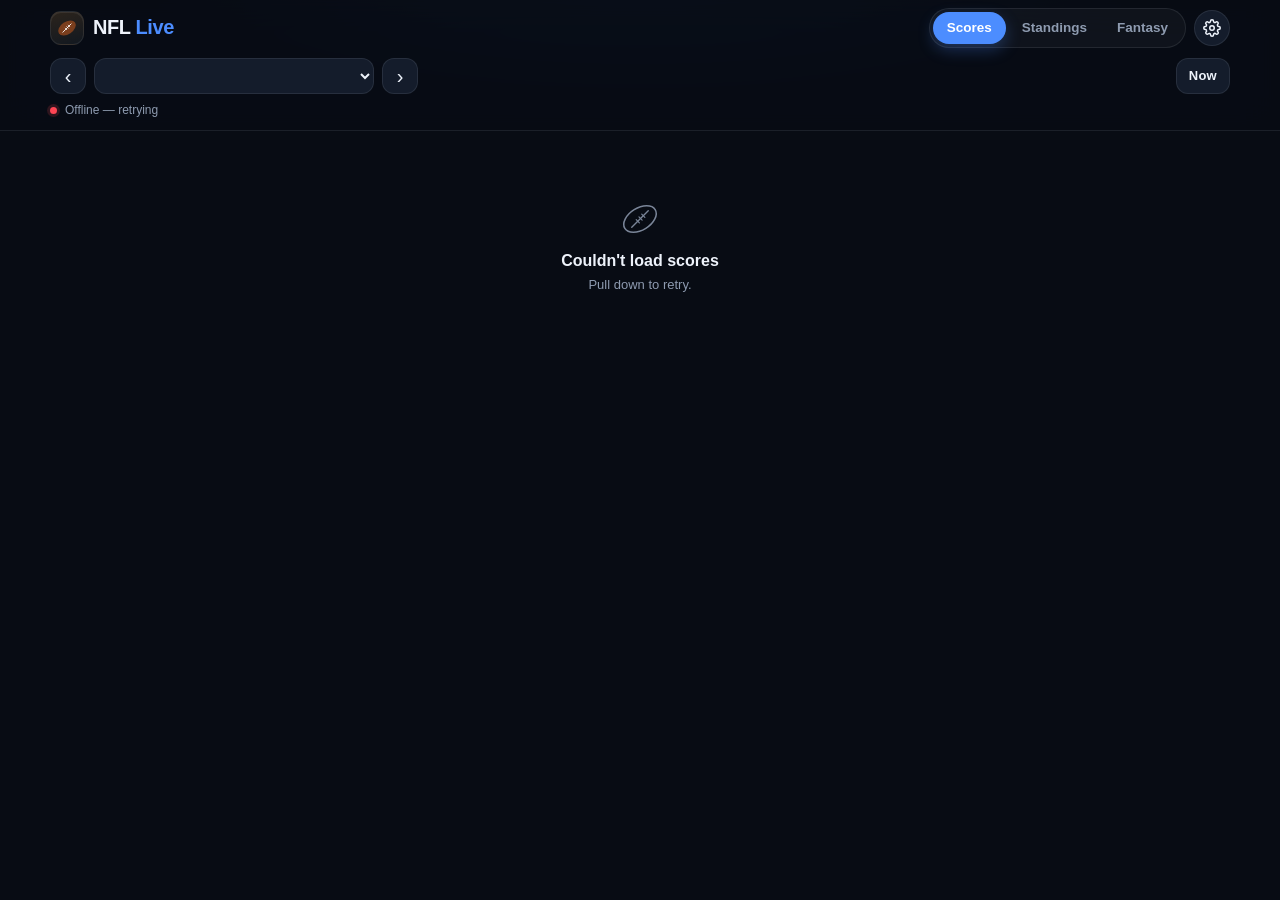
==== commit 9a85d8e7: "Keep Sleeper fantasy up when the scoreboard fails, and refine the UI. The Sleeper loader no longer w" ====
--- a/index.html
+++ b/index.html
@@ -3,8 +3,8 @@
 <head>
 <meta charset="utf-8">
 <meta name="viewport" content="width=device-width,initial-scale=1,viewport-fit=cover">
-<meta name="app-version" content="nfl-v1">
-<meta name="theme-color" content="#0b0f17">
+<meta name="app-version" content="nfl-v2">
+<meta name="theme-color" content="#080c14">
 <meta name="apple-mobile-web-app-capable" content="yes">
 <meta name="mobile-web-app-capable" content="yes">
 <meta name="apple-mobile-web-app-status-bar-style" content="black-translucent">
@@ -19,149 +19,197 @@
 <link rel="apple-touch-startup-image" media="(device-width: 402px) and (device-height: 874px) and (-webkit-device-pixel-ratio: 3)" href="splash-1206x2622.png">
 <link rel="apple-touch-startup-image" media="(device-width: 440px) and (device-height: 956px) and (-webkit-device-pixel-ratio: 3)" href="splash-1320x2868.png">
 <style>
-:root{--bg:#0b0f17;--card:#141b27;--card2:#1b2433;--txt:#e8edf5;--mut:#8a96a8;--acc:#3d8bff;--live:#ff3b47;--gold:#f5c542;--win:#fff;--g:#2ee6a0;--r:#ff4d5a;--line:#232e40}
-html.light{--bg:#eef1f6;--card:#fff;--card2:#f7f9fc;--txt:#121826;--mut:#5d6878;--win:#000;--line:#d9dfe9}
+:root{--bg:#080c14;--card:#101722;--card2:#141c2b;--elev:#1c2638;--txt:#eef3fb;--mut:#8e9bb0;--acc:#4c8dff;--live:#ff4554;--gold:#f0c14a;--win:#fff;--g:#2ee6a0;--r:#ff4d5a;--line:rgba(232,238,248,.09);--shadow:0 1px 0 rgba(255,255,255,.04) inset,0 10px 28px rgba(0,0,0,.28)}
+html.light{--bg:#f3f5f9;--card:#fff;--card2:#fff;--elev:#eef1f6;--txt:#141a26;--mut:#5c6a7e;--acc:#1f6feb;--live:#e11d32;--gold:#9a6b00;--win:#121826;--g:#0e9a58;--r:#d61f38;--line:rgba(16,24,40,.1);--shadow:0 1px 2px rgba(16,24,40,.04),0 10px 24px rgba(16,24,40,.06)}
+html{background:var(--bg);color-scheme:dark}html.light{color-scheme:light}
 *{box-sizing:border-box;-webkit-tap-highlight-color:transparent}
-body{margin:0;background:var(--bg);color:var(--txt);font:15px/1.35 -apple-system,BlinkMacSystemFont,"Segoe UI",Roboto,sans-serif;min-height:100vh;padding:0 0 calc(40px + env(safe-area-inset-bottom));overscroll-behavior-y:contain}
-button{font:inherit;color:inherit}
-header.hx{position:sticky;top:0;z-index:20;background:rgba(11,15,23,.9);-webkit-backdrop-filter:blur(12px);backdrop-filter:blur(12px);border-bottom:1px solid var(--line);padding:calc(10px + env(safe-area-inset-top)) calc(14px + env(safe-area-inset-right)) 10px calc(14px + env(safe-area-inset-left))}
-html.light header.hx{background:rgba(255,255,255,.9)}
-.top{max-width:1180px;margin:auto;display:flex;gap:10px;align-items:center;justify-content:space-between;flex-wrap:wrap}
-.brand{display:flex;align-items:center;gap:9px}.mark{width:30px;height:30px}
-h1{margin:0;font-size:20px;letter-spacing:.4px;font-weight:800}h1 span{color:var(--acc)}
+body{margin:0;color:var(--txt);font:15px/1.45 -apple-system,BlinkMacSystemFont,"Segoe UI",Roboto,Helvetica,Arial,sans-serif;-webkit-font-smoothing:antialiased;min-height:100vh;min-height:100dvh;padding:0 0 calc(32px + env(safe-area-inset-bottom));overscroll-behavior-y:contain;background:radial-gradient(920px 300px at 50% -90px,rgba(76,141,255,.16),transparent 62%),var(--bg)}
+html.light body{background:radial-gradient(920px 280px at 50% -90px,rgba(31,111,235,.09),transparent 64%),var(--bg)}
+button,select,input{font:inherit;color:inherit}
+:focus-visible{outline:2px solid var(--acc);outline-offset:2px}
+header.hx{position:sticky;top:0;z-index:20;background:rgba(8,12,20,.8);background:color-mix(in srgb,var(--bg) 78%,transparent);-webkit-backdrop-filter:saturate(1.45) blur(18px);backdrop-filter:saturate(1.45) blur(18px);border-bottom:1px solid var(--line);padding:calc(8px + env(safe-area-inset-top)) calc(14px + env(safe-area-inset-right)) 11px calc(14px + env(safe-area-inset-left))}
+html.light header.hx{background:rgba(243,245,249,.84);background:color-mix(in srgb,var(--bg) 84%,transparent)}
+.top{max-width:1180px;margin:auto;display:flex;gap:12px;align-items:center;justify-content:space-between;flex-wrap:wrap}
+.brand{display:flex;align-items:center;gap:9px}
+.markwrap{width:34px;height:34px;border-radius:11px;display:grid;place-items:center;background:linear-gradient(165deg,#2c241c,#121820);border:1px solid rgba(255,255,255,.08);box-shadow:inset 0 1px 0 rgba(255,255,255,.08)}
+html.light .markwrap{background:linear-gradient(165deg,#fff,#f4efe8);border-color:var(--line)}
+.mark{width:24px;height:24px}
+h1{margin:0;font-size:20px;letter-spacing:-.02em;font-weight:800}h1 span{color:var(--acc)}
 .tabrow{display:flex;align-items:center;gap:8px;flex:1;justify-content:flex-end;min-width:0}
-.tabs{position:relative;display:flex;gap:2px;background:var(--card2);border:1px solid var(--line);border-radius:22px;padding:3px}
-.tabs button{position:relative;z-index:1;background:none;border:0;color:var(--mut);border-radius:18px;padding:6px 14px;font-weight:700;cursor:pointer;transition:color .2s}
-.tabs button.on{color:#fff}.tabs .pill{position:absolute;top:3px;bottom:3px;left:0;border-radius:18px;background:var(--acc);transition:transform .28s cubic-bezier(.3,.7,.2,1),width .28s;z-index:0}
-.sbtn{background:var(--card2);border:1px solid var(--line);color:var(--txt);border-radius:50%;width:34px;height:34px;display:grid;place-items:center;cursor:pointer;flex:none}
+.tabs{position:relative;display:flex;gap:2px;background:rgba(255,255,255,.035);border:1px solid var(--line);border-radius:999px;padding:3px}
+html.light .tabs{background:rgba(16,24,40,.04)}
+.tabs button{position:relative;z-index:1;background:none;border:0;color:var(--mut);border-radius:999px;padding:6px 14px;font-weight:700;font-size:13.5px;cursor:pointer}
+.tabs button.on{color:#fff}
+.tabs .pill{position:absolute;top:3px;bottom:3px;left:0;border-radius:999px;background:var(--acc);box-shadow:0 6px 16px rgba(76,141,255,.28);transition:transform .32s cubic-bezier(.22,.8,.2,1),width .32s cubic-bezier(.22,.8,.2,1);z-index:0}
+.sbtn{background:var(--card2);border:1px solid var(--line);color:var(--txt);border-radius:50%;width:36px;height:36px;display:grid;place-items:center;cursor:pointer;flex:none}
 .sbtn:active{transform:scale(.92)}
 #gOpen{order:9}
-.nav{max-width:1180px;margin:8px auto 0;display:flex;gap:6px;align-items:center}
-.nav button,.nav select{background:var(--card2);color:var(--txt);border:1px solid var(--line);border-radius:10px;padding:7px 12px;cursor:pointer;font:inherit}
-.nav select{flex:1;max-width:260px;font-weight:700}.nav .cur{margin-left:auto}
-#upd{font-size:12px;color:var(--mut);max-width:1180px;margin:6px auto 0;display:flex;gap:8px;align-items:center}
-.dot{width:8px;height:8px;border-radius:50%;background:#3ddc84;display:inline-block}.dot.err{background:var(--live)}.dot.spin{animation:p 1s infinite}@keyframes p{50%{opacity:.25}}
-.livepill{background:var(--live);color:#fff;border-radius:10px;padding:1px 7px;font-weight:800;font-size:11px}
+.nav{max-width:1180px;margin:10px auto 0;display:flex;gap:8px;align-items:center}
+.nav button,.nav select{background:var(--card2);color:var(--txt);border:1px solid var(--line);border-radius:12px;cursor:pointer}
+.nav button{width:36px;height:36px;padding:0;font-size:20px;line-height:1;display:grid;place-items:center}
+.nav select{flex:1;max-width:280px;height:36px;padding:0 12px;font-weight:700;min-width:0}
+.nav .cur{width:auto;margin-left:auto;padding:0 12px;font-size:13px;font-weight:800;letter-spacing:.02em}
+#upd{font-size:12px;color:var(--mut);max-width:1180px;margin:8px auto 0;display:flex;gap:8px;align-items:center}
+.dot{width:7px;height:7px;border-radius:50%;background:#3ddc84;box-shadow:0 0 0 3px rgba(61,220,132,.16);display:inline-block}
+.dot.err{background:var(--live);box-shadow:0 0 0 3px rgba(255,69,84,.16)}
+.dot.spin{animation:p 1.1s ease-in-out infinite}
+@keyframes p{50%{opacity:.28}}
+.livepill{display:inline-flex;align-items:center;gap:5px;background:var(--live);color:#fff;border-radius:999px;padding:2px 8px 2px 7px;font-weight:800;font-size:10px;letter-spacing:.06em}
+.livepill:before{content:"";width:6px;height:6px;border-radius:50%;background:#fff;animation:liveglow 1.4s ease-in-out infinite}
 .hide{display:none!important}
 main,section.view{max-width:1180px;margin:14px auto;padding:0 calc(12px + env(safe-area-inset-right)) 0 calc(12px + env(safe-area-inset-left))}
-#games{display:grid;grid-template-columns:1fr;gap:12px;align-items:start;touch-action:pan-y}
+#games{display:grid;grid-template-columns:1fr;gap:14px;align-items:start;touch-action:pan-y}
 @media(min-width:768px){#games{grid-template-columns:repeat(2,1fr)}}
 @media(min-width:1100px){#games{grid-template-columns:repeat(3,1fr)}}
-.dayh{grid-column:1/-1;font-size:12px;font-weight:800;color:var(--mut);text-transform:uppercase;letter-spacing:.8px;margin:8px 4px -4px}
-.card{position:relative;background:var(--card2);border:1px solid var(--line);border-radius:16px;padding:12px 14px 12px;cursor:pointer;transition:border-color .15s,transform .15s;min-width:0}
-.card:active{transform:scale(.99)}.card.open{grid-column:1/-1;cursor:default}.card.open:active{transform:none}
-.card.live{border-color:var(--live);box-shadow:0 0 0 1px var(--live)}
-.card.fav{border-color:#4a5f88}
-.st{display:flex;justify-content:space-between;gap:10px;font-size:12px;color:var(--mut);text-transform:uppercase;letter-spacing:.6px;margin-bottom:6px;font-weight:700}
-.st .l{color:var(--live)}.st .l:before{content:"● ";animation:p 1.2s infinite}
-.tm{display:flex;align-items:center;gap:10px;padding:4px 0}.tm img{width:36px;height:36px;object-fit:contain}
-.nm{flex:1;min-width:0}.nm b{font-size:16px;display:block;white-space:nowrap;overflow:hidden;text-overflow:ellipsis}.nm small{color:var(--mut)}
-.pos{color:var(--gold);font-size:12px;margin-left:4px}.star{color:var(--gold);font-size:12px;margin-left:4px}.favtag{font-size:10px;background:var(--acc);color:#fff;border-radius:6px;padding:0 5px;margin-left:6px;vertical-align:2px}
-.sc{font-size:28px;font-weight:800;font-variant-numeric:tabular-nums;color:var(--mut)}.tm.w .sc,.card.live .sc,.tm.w .nm b{color:var(--win)}.tm.lo .nm b{color:var(--mut)}
-.sit{font-size:12px;color:var(--txt);background:rgba(255,255,255,.05);border-radius:8px;padding:5px 8px;margin-top:6px}
-.watch{display:flex;gap:6px;align-items:center;margin-top:10px;min-height:30px;padding-right:40px}
-.wb{display:inline-flex;align-items:center;justify-content:center;height:30px;min-width:52px;padding:4px 8px;background:#fff;border-radius:8px;position:relative}
+.dayh{grid-column:1/-1;display:flex;align-items:center;gap:10px;font-size:11px;font-weight:800;color:var(--mut);text-transform:uppercase;letter-spacing:.14em;margin:8px 2px -2px}
+.dayh:after{content:"";flex:1;height:1px;background:var(--line)}
+.card{position:relative;overflow:hidden;background:linear-gradient(180deg,rgba(255,255,255,.045),transparent 34%),var(--card2);border:1px solid var(--line);border-radius:18px;padding:15px 14px 12px;cursor:pointer;box-shadow:var(--shadow);min-width:0}
+.rail{position:absolute;left:0;right:0;top:0;height:3px;display:flex;pointer-events:none}
+.rail i{flex:1}
+@media(hover:hover){.card:not(.open):hover{transform:translateY(-2px)}.sbtn:hover{background:var(--elev)}}
+.card:active{transform:scale(.985)}
+.card.open{grid-column:1/-1;cursor:default}
+.card.open:active,.card.open:hover{transform:none}
+.card.live{border-color:rgba(255,69,84,.5)}
+.card.fav{border-color:rgba(76,141,255,.55);box-shadow:0 0 0 1px rgba(76,141,255,.28),var(--shadow)}
+.st{display:flex;justify-content:space-between;gap:10px;font-size:11px;color:var(--mut);text-transform:uppercase;letter-spacing:.08em;margin-bottom:8px;font-weight:800}
+.st .l{color:var(--live);display:inline-flex;align-items:center;gap:6px}
+.st .l:before{content:"";width:7px;height:7px;border-radius:50%;background:var(--live);animation:liveglow 1.6s ease-in-out infinite}
+@keyframes liveglow{0%,100%{opacity:.4;transform:scale(.84)}50%{opacity:1;transform:scale(1)}}
+.tm{display:flex;align-items:center;gap:10px;padding:4px 0}
+.tm img{width:38px;height:38px;object-fit:contain;border-radius:11px;padding:3px;background:rgba(255,255,255,.05);box-shadow:inset 0 0 0 1px rgba(255,255,255,.06)}
+html.light .tm img{background:rgba(16,24,40,.04);box-shadow:inset 0 0 0 1px rgba(16,24,40,.06)}
+.nm{flex:1;min-width:0}.nm b{font-size:16px;font-weight:750;letter-spacing:-.01em;display:block;white-space:nowrap;overflow:hidden;text-overflow:ellipsis}.nm small{color:var(--mut);font-size:12px}
+.pos{color:var(--gold);font-size:12px;margin-left:4px}.star{color:var(--gold);font-size:12px;margin-left:4px}
+.favtag{font-size:10px;font-weight:800;background:var(--acc);color:#fff;border-radius:6px;padding:1px 5px;margin-left:6px;vertical-align:2px;letter-spacing:.04em}
+.sc{font-size:30px;font-weight:800;letter-spacing:-.04em;font-variant-numeric:tabular-nums;color:var(--mut);line-height:1}
+.tm.w .sc,.card.live .sc,.tm.w .nm b{color:var(--win)}.tm.lo .nm b,.tm.lo .sc{color:var(--mut)}
+@keyframes popsc{from{opacity:0;transform:translateY(42%)}}
+.sc.pop,.msc.pop{animation:popsc .38s cubic-bezier(.2,.8,.2,1)}
+.sit{font-size:12px;color:var(--txt);background:rgba(255,255,255,.05);border-radius:10px;padding:6px 8px;margin-top:6px}
+html.light .sit{background:rgba(16,24,40,.04)}
+.sit small{color:var(--mut)}.sit .rz{color:var(--live)}
+.watch{display:flex;gap:6px;align-items:center;margin-top:10px;min-height:30px;padding-right:42px}
+.wb{display:inline-flex;align-items:center;justify-content:center;height:30px;min-width:52px;padding:4px 8px;background:#fff;border-radius:9px;position:relative;box-shadow:0 1px 2px rgba(0,0,0,.16),0 0 0 1px rgba(0,0,0,.05)}
 .wb img{height:18px;max-width:64px;object-fit:contain}.wb i{position:absolute;right:-4px;bottom:-5px;font-style:normal;font-size:9px;font-weight:800;background:#111;color:#fff;border-radius:5px;padding:0 3px}
-.gp{position:absolute;right:12px;bottom:12px;width:30px;height:30px;border-radius:8px;background:var(--card);border:1px solid var(--line);display:grid;place-items:center;color:var(--txt)}
-.nsrev{display:none;margin-top:6px;background:var(--card);border:1px dashed var(--line);border-radius:8px;color:var(--mut);padding:4px 10px;cursor:pointer}
-html.ns .card:not(.rev):not(.pre) .sc{filter:blur(9px)}html.ns .card:not(.rev):not(.pre) .nsrev{display:inline-block}html.ns .card:not(.rev):not(.pre) .sit,html.ns .card:not(.rev):not(.pre) .det{display:none}
+.gp{position:absolute;right:12px;bottom:12px;width:32px;height:32px;border-radius:10px;background:rgba(8,12,20,.45);border:1px solid var(--line);display:grid;place-items:center;color:var(--txt);-webkit-backdrop-filter:blur(8px);backdrop-filter:blur(8px)}
+html.light .gp{background:rgba(255,255,255,.82)}
+.nsrev{display:none;margin-top:8px;background:var(--card);border:1px dashed var(--line);border-radius:10px;color:var(--txt);padding:6px 10px;cursor:pointer;font-weight:700;font-size:13px;align-items:center;gap:6px}
+.nsrev svg{flex:none}
+html.ns .card:not(.rev):not(.pre) .sc{filter:blur(9px)}html.ns .card:not(.rev):not(.pre) .nsrev{display:inline-flex}html.ns .card:not(.rev):not(.pre) .sit,html.ns .card:not(.rev):not(.pre) .det{display:none}
 .det{display:none;margin-top:12px;border-top:1px solid var(--line);padding-top:6px}.card.open .det{display:block}
-.det h3{font-size:12px;text-transform:uppercase;letter-spacing:.8px;color:var(--acc);margin:14px 0 6px}
+.det h3{font-size:11px;text-transform:uppercase;letter-spacing:.12em;color:var(--acc);margin:16px 0 8px}
 .tw{overflow-x:auto;-webkit-overflow-scrolling:touch}
 table{width:100%;border-collapse:collapse;font-variant-numeric:tabular-nums;font-size:13px}
-td,th{padding:5px 6px;text-align:center;white-space:nowrap}th{color:var(--mut);font-weight:600;border-bottom:1px solid var(--line)}
+td,th{padding:6px 6px;text-align:center;white-space:nowrap}th{color:var(--mut);font-weight:700;font-size:11px;letter-spacing:.06em;text-transform:uppercase;border-bottom:1px solid var(--line)}
 td:first-child,th:first-child{text-align:left;position:sticky;left:0;background:var(--card2)}
-tr.tp{cursor:pointer}tr.tp:hover td{background:rgba(61,139,255,.08)}tr.mine td{background:rgba(245,197,66,.12)}
+tr.tp{cursor:pointer}tr.tp:hover td{background:rgba(76,141,255,.08)}tr.mine td{background:rgba(240,193,74,.12)}
 td img.hsi{width:22px;height:22px;border-radius:50%;object-fit:cover;vertical-align:middle;margin-right:6px;background:#1f2940}
-details.cl{border:1px solid var(--line);border-radius:12px;margin:10px 0;background:var(--card)}
-details.cl>summary{list-style:none;cursor:pointer;padding:10px 12px;font-weight:800;font-size:13px;display:flex;justify-content:space-between;align-items:center}
+details.cl{border:1px solid var(--line);border-radius:14px;margin:10px 0;background:var(--card)}
+details.cl>summary{list-style:none;cursor:pointer;padding:11px 12px;font-weight:800;font-size:13px;display:flex;justify-content:space-between;align-items:center}
 details.cl>summary::-webkit-details-marker{display:none}details.cl>summary:after{content:"›";transform:rotate(90deg);transition:transform .2s;color:var(--mut);font-size:18px}
 details.cl[open]>summary:after{transform:rotate(-90deg)}details.cl>.in{padding:0 10px 10px}
 .drv{border-top:1px solid var(--line);padding:8px 2px}.drv b{font-size:13px}.drv small{color:var(--mut);display:block}
 .drv .pl{font-size:12px;color:var(--mut);padding:3px 0 3px 10px;border-left:2px solid var(--line);margin:3px 0}.drv .pl.s{color:var(--txt);border-color:var(--g)}
-.cmp{display:grid;grid-template-columns:70px 1fr 70px;gap:3px 10px;font-size:13px;align-items:center}.cmp .r{text-align:right}.cmp .lab{text-align:center;color:var(--mut);font-size:12px}
-.msg{grid-column:1/-1;text-align:center;color:var(--mut);padding:50px 10px;font-size:15px}.hint{font-size:12px;color:var(--mut);padding:8px 2px}
-.skel{height:120px;border-radius:16px;background:linear-gradient(90deg,var(--card2),var(--card),var(--card2));background-size:200% 100%;animation:sk 1.3s infinite}@keyframes sk{to{background-position:-200% 0}}
-/* standings */
-.conf{margin-bottom:16px}.conf h2{font-size:15px;margin:14px 4px 8px;color:var(--acc)}
-.divs{display:grid;grid-template-columns:1fr;gap:10px}@media(min-width:768px){.divs{grid-template-columns:repeat(2,1fr)}}
-.dv{background:var(--card2);border:1px solid var(--line);border-radius:14px;padding:8px 10px}.dv h4{margin:2px 2px 6px;font-size:12px;color:var(--mut);text-transform:uppercase;letter-spacing:.7px}
-.sr{display:grid;grid-template-columns:22px 26px 1fr 52px 40px 46px;gap:6px;align-items:center;padding:6px 2px;border-top:1px solid var(--line);cursor:pointer;font-variant-numeric:tabular-nums;font-size:14px}
+.cmp{display:grid;grid-template-columns:70px 1fr 70px;gap:4px 10px;font-size:13px;align-items:center}.cmp .r{text-align:right}.cmp .lab{text-align:center;color:var(--mut);font-size:12px}
+.msg{grid-column:1/-1;display:flex;flex-direction:column;align-items:center;text-align:center;gap:4px;color:var(--mut);padding:52px 16px}
+.msg b{color:var(--txt);font-size:16px;font-weight:800}.msg small{max-width:280px;font-size:13px;line-height:1.45}
+.emptyic{width:44px;height:44px;margin-bottom:4px;opacity:.85}
+.hint{font-size:12px;color:var(--mut);padding:8px 2px;line-height:1.45}.hint a{color:var(--acc)}
+.skel{position:relative;overflow:hidden;height:136px;border-radius:18px;background:var(--card2);border:1px solid var(--line)}
+.skel:before{content:"";position:absolute;left:14px;right:14px;top:18px;bottom:18px;background:linear-gradient(var(--line),var(--line)) 0 0/40% 8px no-repeat,linear-gradient(var(--line),var(--line)) 0 26px/64% 12px no-repeat,linear-gradient(var(--line),var(--line)) 0 52px/48% 12px no-repeat,linear-gradient(var(--line),var(--line)) right 26px/52px 16px no-repeat,linear-gradient(var(--line),var(--line)) right 52px/52px 16px no-repeat;opacity:.95}
+.skel:after{content:"";position:absolute;inset:0;background:linear-gradient(90deg,transparent,rgba(255,255,255,.07),transparent);transform:translateX(-100%);animation:shimmer 1.35s ease-in-out infinite}
+html.light .skel:after{background:linear-gradient(90deg,transparent,rgba(255,255,255,.75),transparent)}
+@keyframes shimmer{to{transform:translateX(100%)}}
+.conf{margin-bottom:8px}.conf h2{font-size:12px;letter-spacing:.12em;text-transform:uppercase;margin:16px 4px 8px;color:var(--acc)}
+.divs{display:grid;grid-template-columns:1fr;gap:12px}@media(min-width:768px){.divs{grid-template-columns:repeat(2,1fr)}}
+.dv{background:var(--card2);border:1px solid var(--line);border-radius:18px;padding:10px 12px 6px;box-shadow:var(--shadow)}
+.dv h4{margin:4px 2px 8px;font-size:11px;color:var(--mut);text-transform:uppercase;letter-spacing:.12em}
+.sr{display:grid;grid-template-columns:26px 28px 1fr 58px 42px 46px;gap:6px;align-items:center;padding:7px 2px;border-top:1px solid var(--line);cursor:pointer;font-variant-numeric:tabular-nums;font-size:14px}
 .sr:first-of-type{border-top:0}.sr img{width:24px;height:24px;object-fit:contain}.sr .sd{color:var(--mut);font-size:12px;text-align:center}.sr b{white-space:nowrap;overflow:hidden;text-overflow:ellipsis}.sr.fav b{color:var(--acc)}
-/* overlays */
-.ov{position:fixed;inset:0;z-index:50;background:rgba(0,0,0,.55);display:flex;align-items:flex-end;justify-content:center;animation:fi .2s}
+.sr .sd:first-child{width:22px;height:22px;border-radius:7px;display:grid;place-items:center;background:rgba(255,255,255,.05);font-size:11px;font-weight:800;color:var(--txt)}
+html.light .sr .sd:first-child{background:rgba(16,24,40,.05)}
+.ov{position:fixed;inset:0;z-index:50;background:rgba(4,8,14,.62);-webkit-backdrop-filter:blur(6px);backdrop-filter:blur(6px);display:flex;align-items:flex-end;justify-content:center;animation:fi .2s}
 @keyframes fi{from{opacity:0}}
-.ovp{background:var(--card2);width:100%;max-width:620px;max-height:88vh;border-radius:20px 20px 0 0;display:flex;flex-direction:column;animation:su .28s cubic-bezier(.3,.7,.2,1);padding-bottom:env(safe-area-inset-bottom)}
-@media(min-width:768px){.ov{align-items:center}.ovp{border-radius:20px}}
-@keyframes su{from{transform:translateY(40px);opacity:.4}}
-.ovh{display:flex;align-items:center;gap:8px;padding:14px 16px;border-bottom:1px solid var(--line)}.ovh b{flex:1;font-size:17px}.ovh button{background:var(--card);border:1px solid var(--line);border-radius:50%;width:30px;height:30px;cursor:pointer}
-.ovb{overflow:auto;padding:12px 16px 20px;-webkit-overflow-scrolling:touch}
-.thd{display:flex;gap:12px;align-items:center;padding:12px;border-radius:14px;color:#fff}.thd img{width:56px;height:56px;object-fit:contain;background:rgba(255,255,255,.15);border-radius:12px;padding:4px}.thd b{font-size:20px;display:block}
-.sch{display:grid;grid-template-columns:44px 1fr auto;gap:8px;align-items:center;padding:8px 2px;border-top:1px solid var(--line);font-size:14px}.sch img{width:22px;height:22px;vertical-align:middle}.sch small{color:var(--mut)}.sch .W{color:var(--g);font-weight:800}.sch .L{color:var(--r);font-weight:800}
-.pcard .ph{display:flex;gap:12px;align-items:center}.pcard .ph img{width:76px;height:76px;border-radius:50%;object-fit:cover;background:#1f2940}.pcard .ph b{font-size:20px;display:block}
-.stl{display:grid;grid-template-columns:repeat(auto-fill,minmax(90px,1fr));gap:6px;margin-top:10px}.stl div{background:var(--card);border-radius:10px;padding:6px 8px;font-size:12px}.stl b{display:block;font-size:16px}.stl small{color:var(--mut)}
-/* settings */
-.gs-sec{font-size:12px;color:var(--mut);text-transform:uppercase;letter-spacing:.8px;margin:16px 2px 6px;font-weight:800}
-.gopt{display:flex;align-items:center;justify-content:space-between;gap:10px;background:var(--card);border:1px solid var(--line);border-radius:12px;padding:10px 12px;margin-bottom:6px}
-.gopt small{display:block;color:var(--mut);font-size:12px}.gopt select,.gopt input[type=text],.gopt input[type=url]{background:var(--card2);color:var(--txt);border:1px solid var(--line);border-radius:8px;padding:6px 8px;font:inherit;max-width:55%}
-.gt{display:flex;align-items:center;gap:10px;background:var(--card);border:1px solid var(--line);border-radius:12px;padding:10px 12px;margin-bottom:6px;cursor:pointer}.gt.on{border-color:var(--acc);box-shadow:0 0 0 1px var(--acc)}.gt div{flex:1}.gt small{display:block;color:var(--mut);font-size:12px}
-.plat{font-size:10px;font-weight:800;border-radius:6px;padding:1px 6px;color:#fff;vertical-align:1px;margin-left:4px}.plat.sl{background:#18b2a1}.plat.es{background:#d0021b}
-.tog{position:relative;width:46px;height:28px;flex:none}.tog input{opacity:0;width:0;height:0}.tog span{position:absolute;inset:0;background:#3a4766;border-radius:14px;transition:.2s;cursor:pointer}.tog span:before{content:"";position:absolute;left:3px;top:3px;width:22px;height:22px;border-radius:50%;background:#fff;transition:.2s}.tog input:checked+span{background:var(--g)}.tog input:checked+span:before{transform:translateX(18px)}
-/* fantasy */
+.ovp{background:var(--card2);width:100%;max-width:640px;max-height:88vh;border-radius:22px 22px 0 0;display:flex;flex-direction:column;animation:su .28s cubic-bezier(.22,.8,.2,1);padding-bottom:env(safe-area-inset-bottom);box-shadow:var(--shadow);min-width:0;overflow:hidden}
+@media(min-width:768px){.ov{align-items:center}.ovp{border-radius:22px}}
+@keyframes su{from{transform:translateY(28px);opacity:.4}}
+.ovh{display:flex;align-items:center;gap:8px;padding:14px 16px;border-bottom:1px solid var(--line)}.ovh b{flex:1;font-size:17px;letter-spacing:-.02em}.ovh button{background:var(--card);border:1px solid var(--line);border-radius:50%;width:30px;height:30px;cursor:pointer}
+.ovb{overflow:auto;padding:12px 16px 20px;-webkit-overflow-scrolling:touch;min-width:0}
+.thd{display:flex;gap:12px;align-items:center;padding:14px;border-radius:16px;color:#fff}.thd img{width:56px;height:56px;object-fit:contain;background:rgba(255,255,255,.16);border-radius:14px;padding:4px}.thd b{font-size:20px;display:block;letter-spacing:-.02em}
+.sch{display:grid;grid-template-columns:48px 1fr auto;gap:8px;align-items:center;padding:8px 2px;border-top:1px solid var(--line);font-size:14px}.sch img{width:22px;height:22px;vertical-align:middle}.sch small{color:var(--mut)}.sch .W{color:var(--g);font-weight:800}.sch .L{color:var(--r);font-weight:800}
+.pcard .ph{display:flex;gap:12px;align-items:center}.pcard .ph img{width:76px;height:76px;border-radius:50%;object-fit:cover;background:#1f2940}.pcard .ph b{font-size:20px;display:block;letter-spacing:-.02em}
+.stl{display:grid;grid-template-columns:repeat(auto-fill,minmax(90px,1fr));gap:8px;margin-top:12px}.stl div{background:var(--card);border:1px solid var(--line);border-radius:12px;padding:8px;font-size:12px;min-width:0;overflow-wrap:anywhere}.stl b{display:block;font-size:16px}.stl small{color:var(--mut)}.stl div>small:first-child{display:block;margin-bottom:2px}
+.gs-sec{font-size:11px;color:var(--mut);text-transform:uppercase;letter-spacing:.12em;margin:18px 2px 8px;font-weight:800}
+.gopt{display:flex;align-items:center;justify-content:space-between;gap:10px;background:var(--card);border:1px solid var(--line);border-radius:14px;padding:10px 12px;margin-bottom:6px}
+.gopt small{display:block;color:var(--mut);font-size:12px}.gopt select,.gopt input[type=text],.gopt input[type=url]{background:var(--card2);color:var(--txt);border:1px solid var(--line);border-radius:8px;padding:6px 8px;max-width:55%}
+.gt{display:flex;align-items:center;gap:10px;background:var(--card);border:1px solid var(--line);border-radius:14px;padding:10px 12px;margin-bottom:6px;cursor:pointer}.gt.on{border-color:var(--acc);box-shadow:0 0 0 1px var(--acc)}.gt div{flex:1}.gt small{display:block;color:var(--mut);font-size:12px}
+.plat{font-size:10px;font-weight:800;border-radius:6px;padding:1px 6px;color:#fff;vertical-align:1px;margin-left:4px;letter-spacing:.04em}.plat.sl{background:#18b2a1}.plat.es{background:#d0021b}
+.tog{position:relative;width:46px;height:28px;flex:none}.tog input{opacity:0;width:0;height:0}.tog span{position:absolute;inset:0;background:#3a4766;border-radius:14px;cursor:pointer}.tog span:before{content:"";position:absolute;left:3px;top:3px;width:22px;height:22px;border-radius:50%;background:#fff;transition:transform .2s}.tog input:checked+span{background:var(--g)}.tog input:checked+span:before{transform:translateX(18px)}
 #fantasy{max-width:820px}
-.fpick{display:flex;gap:6px;overflow-x:auto;scrollbar-width:none;padding:2px 0 8px}.fpick::-webkit-scrollbar{display:none}
-.fpick button{flex:none;background:var(--card2);border:1px solid var(--line);border-radius:18px;padding:6px 12px;cursor:pointer;font-weight:700;font-size:13px;color:var(--mut)}.fpick button.on{border-color:var(--acc);color:var(--txt);box-shadow:0 0 0 1px var(--acc)}
-.fsub{display:flex;background:var(--card2);border:1px solid var(--line);border-radius:12px;padding:3px;margin:4px 0 12px}.fsub button{flex:1;background:none;border:0;color:var(--mut);font-weight:700;padding:7px;border-radius:9px;cursor:pointer}.fsub button.on{background:var(--acc);color:#fff}
-.lhead{display:flex;justify-content:space-between;align-items:center;margin:4px 4px 10px;color:var(--mut);font-size:13px}.lhead b{color:var(--txt);font-size:15px}
-.mcard{background:var(--card2);border:1px solid var(--line);border-radius:16px;padding:12px;margin-bottom:10px;cursor:pointer;display:grid;grid-template-columns:1fr auto 1fr;gap:8px;align-items:stretch;transition:border-color .15s}
-.mcard.mine{border-color:#4a5f88}.mcard:active{transform:scale(.995)}
+.fpick{display:flex;gap:6px;overflow-x:auto;scrollbar-width:none;padding:2px 0 10px}.fpick::-webkit-scrollbar{display:none}
+.fpick button{flex:none;background:var(--card2);border:1px solid var(--line);border-radius:999px;padding:7px 12px;cursor:pointer;font-weight:700;font-size:13px;color:var(--mut)}
+.fpick button.on{background:var(--acc);border-color:transparent;color:#fff}
+.fsub{display:flex;background:rgba(255,255,255,.035);border:1px solid var(--line);border-radius:14px;padding:3px;margin:2px 0 12px}
+html.light .fsub{background:rgba(16,24,40,.04)}
+.fsub button{flex:1;background:none;border:0;color:var(--mut);font-weight:700;font-size:13px;padding:8px 4px;border-radius:11px;cursor:pointer}
+.fsub button.on{background:var(--acc);color:#fff}
+.lhead{display:flex;justify-content:space-between;align-items:center;margin:4px 4px 10px;color:var(--mut);font-size:13px}.lhead b{color:var(--txt);font-size:16px;letter-spacing:-.02em}
+.mcard{background:linear-gradient(180deg,rgba(255,255,255,.045),transparent 36%),var(--card2);border:1px solid var(--line);border-radius:18px;padding:14px;margin-bottom:12px;cursor:pointer;display:grid;grid-template-columns:1fr auto 1fr;gap:8px;align-items:stretch;box-shadow:var(--shadow)}
+.mcard.mine{border-color:rgba(76,141,255,.5);box-shadow:0 0 0 1px rgba(76,141,255,.22),var(--shadow)}
+.mcard:active,.pc:active,.fpick button:active,.gt:active,.nav button:active{transform:scale(.985)}
 .mhf{min-width:0}.mhf.r{text-align:right}
 .mtop{display:flex;justify-content:space-between;align-items:baseline;gap:6px}.mhf.r .mtop{flex-direction:row-reverse}
-.msc{font-size:26px;font-weight:800;font-variant-numeric:tabular-nums}.wpc{font-size:13px;font-weight:800}
-.mhf.fav .wpc{color:var(--g)}.mhf.dog .wpc{color:var(--r)}.mhf.even .wpc{color:var(--mut)}
-.mhf.lead .msc{color:var(--g)}.mhf.trail .msc{color:var(--r)}
-.mbar{height:6px;background:#2a3550;border-radius:3px;overflow:hidden;margin:6px 0 3px}.mhf.r .mbar{transform:scaleX(-1)}.mbar i{display:block;height:100%;transition:width .5s}
+.msc{font-size:28px;font-weight:800;letter-spacing:-.03em;font-variant-numeric:tabular-nums;line-height:1}.wpc{font-size:13px;font-weight:800}
+.mhf.fav .wpc,.mhf.lead .msc{color:var(--g)}.mhf.dog .wpc,.mhf.trail .msc{color:var(--r)}.mhf.even .wpc{color:var(--mut)}
+.mbar{height:7px;background:rgba(255,255,255,.08);border-radius:99px;overflow:hidden;margin:8px 0 4px}
+html.light .mbar{background:rgba(16,24,40,.08)}
+.mhf.r .mbar{transform:scaleX(-1)}
+.mbar i{display:block;height:100%;width:100%;border-radius:inherit;transform:scaleX(0);transform-origin:left center}
 .mhf.fav .mbar i{background:var(--g)}.mhf.dog .mbar i{background:var(--r)}.mhf.even .mbar i{background:var(--mut)}
-.mpj{font-size:12px;color:var(--mut)}.mname{font-weight:800;margin-top:6px;white-space:nowrap;overflow:hidden;text-overflow:ellipsis}.msub{font-size:12px;color:var(--mut);white-space:nowrap;overflow:hidden;text-overflow:ellipsis}
-.vsb{align-self:center;font-size:11px;font-weight:800;color:var(--mut)}
-.ohead{display:flex;align-items:center;gap:6px;margin:12px 4px 6px;font-weight:800;font-size:13px}.ohead small{color:var(--mut);font-weight:600}
-.sec{font-size:16px;font-weight:800;margin:16px 4px 8px}
-.pc{display:flex;gap:10px;align-items:center;background:var(--card2);border:1px solid var(--line);border-radius:14px;padding:8px 10px;margin-bottom:6px;cursor:pointer}
-.slot{width:44px;height:28px;border-radius:8px;display:grid;place-items:center;font-weight:800;font-size:12px;color:#111;flex:none}
+.mpj{font-size:12px;color:var(--mut)}.mname{font-weight:800;margin-top:6px;white-space:nowrap;overflow:hidden;text-overflow:ellipsis;letter-spacing:-.01em}.msub{font-size:12px;color:var(--mut);white-space:nowrap;overflow:hidden;text-overflow:ellipsis}
+.vsb{align-self:center;font-size:11px;font-weight:800;letter-spacing:.08em;color:var(--mut)}
+.ohead{display:flex;flex-direction:column;align-items:flex-start;gap:2px;margin:2px 2px 8px;font-weight:800;font-size:14px;letter-spacing:-.01em}.ohead small{color:var(--mut);font-weight:600;font-size:12px}
+.sec{font-size:16px;font-weight:800;letter-spacing:-.02em;margin:16px 2px 8px}
+.pc{display:flex;gap:10px;align-items:center;background:var(--card2);border:1px solid var(--line);border-radius:16px;padding:8px 10px;margin-bottom:6px;cursor:pointer;box-shadow:var(--shadow)}
+.slot{width:44px;height:28px;border-radius:8px;display:grid;place-items:center;font-weight:800;font-size:11px;letter-spacing:.02em;color:#111;flex:none}
 .hs{width:38px;height:38px;border-radius:50%;background:#1f2940 center/cover;flex:none}
 .pi{flex:1;min-width:0}.pi b{font-size:15px;white-space:nowrap}.pi small{display:block;color:var(--mut);font-size:12px;white-space:nowrap;overflow:hidden;text-overflow:ellipsis}.pi small.live{color:var(--live)}
-.pr{text-align:right;flex:none}.pr b{font-size:18px;font-variant-numeric:tabular-nums;display:block}.pr small{color:var(--mut);font-size:12px}
+.pr{text-align:right;flex:none}.pr b{font-size:18px;font-variant-numeric:tabular-nums;display:block;letter-spacing:-.02em}.pr small{color:var(--mut);font-size:12px}
 .inj{font-size:10px;font-weight:800;color:#fff;background:var(--r);border-radius:5px;padding:0 4px;margin-left:5px;vertical-align:2px}.inj.Q{background:#d9a400}
-.stbl .me td{background:rgba(61,139,255,.12)}
+.stbl .me td{background:rgba(76,141,255,.12)}
 .wv{display:grid;grid-template-columns:26px 38px 1fr auto;gap:8px;align-items:center;padding:8px 4px;border-top:1px solid var(--line);cursor:pointer}.wv .rk{color:var(--mut);font-weight:800;text-align:center}
-.banner{background:#3a2a00;border:1px solid #d9a400;color:#ffd75e;border-radius:12px;padding:8px 12px;font-size:12px;margin-bottom:10px}
-.setup{background:var(--card2);border:1px solid var(--line);border-radius:14px;padding:12px;font-size:13px}.setup ol{padding-left:18px;margin:8px 0}.setup code{background:var(--card);padding:1px 5px;border-radius:5px}
+.banner{background:#3a2a00;border:1px solid #d9a400;color:#ffd75e;border-radius:14px;padding:8px 12px;font-size:12px;margin-bottom:10px}
+.setup{background:var(--card2);border:1px solid var(--line);border-radius:18px;padding:14px;font-size:13px;line-height:1.45;box-shadow:var(--shadow)}.setup p{margin:8px 0}.setup ol{padding-left:18px;margin:8px 0}.setup code{background:var(--card);padding:1px 5px;border-radius:5px}
 @media(min-width:1100px){#fantasy.wide{max-width:1180px}.fgrid{display:grid;grid-template-columns:1fr 1fr;gap:14px;align-items:start}}
-/* gestures + animation */
-#ptr{position:fixed;left:50%;top:calc(env(safe-area-inset-top) + 70px);z-index:15;width:34px;height:34px;margin-left:-17px;border-radius:50%;background:var(--card2);border:1px solid var(--line);display:grid;place-items:center;opacity:0;transform:translateY(-30px);pointer-events:none}
+#ptr{position:fixed;left:50%;top:calc(env(safe-area-inset-top) + 78px);z-index:15;width:36px;height:36px;margin-left:-18px;border-radius:50%;background:var(--card2);border:1px solid var(--line);box-shadow:var(--shadow);display:grid;place-items:center;opacity:0;transform:translateY(-30px);pointer-events:none;color:var(--txt)}
+#ptr.ready{color:var(--acc);border-color:var(--acc)}
 #ptr.spin svg{animation:rot .8s linear infinite}@keyframes rot{to{transform:rotate(360deg)}}
-.enter>*{animation:rise .32s cubic-bezier(.3,.7,.2,1) both}.enter>*:nth-child(2){animation-delay:.03s}.enter>*:nth-child(3){animation-delay:.06s}.enter>*:nth-child(4){animation-delay:.09s}.enter>*:nth-child(n+5){animation-delay:.12s}
-@keyframes rise{from{opacity:0;transform:translateY(8px)}}
-html.rm *{animation:none!important;transition:none!important}
-@media(prefers-reduced-motion:reduce){*{animation:none!important;transition:none!important}}
-#toasts{position:fixed;left:50%;transform:translateX(-50%);bottom:calc(16px + env(safe-area-inset-bottom));z-index:60;display:flex;flex-direction:column;gap:6px}
-.toast{background:var(--card2);border:1px solid var(--line);border-radius:12px;padding:8px 14px;font-size:13px;box-shadow:0 6px 24px rgba(0,0,0,.4);animation:su .25s}
-#splash{position:fixed;inset:0;z-index:100;background:#0b0f17;display:flex;flex-direction:column;align-items:center;justify-content:center;gap:12px;color:#fff;transition:opacity .35s}#splash img{width:92px;height:92px;border-radius:22px}#splash.out{opacity:0;pointer-events:none}
-@media(max-width:520px){h1{font-size:17px}.brand{gap:6px}.mark{width:26px;height:26px}.tabrow{gap:6px}.tabs button{padding:6px 10px;font-size:14px}.brand .bt small{display:none}.top{flex-wrap:nowrap}}
-@media(max-width:430px){.brand h1 span{display:none}.tabs button{padding:6px 9px}}@media(max-width:360px){.brand h1{display:none}}
-
-@media(max-width:520px){.nav .cur{padding:7px 9px;font-size:13px}.nav select{max-width:none}}
-.ovp{min-width:0;overflow:hidden}.ovb{min-width:0}.stl div{min-width:0;overflow-wrap:anywhere}.stl div>small:first-child{display:block;margin-bottom:2px}
-.nav select{min-width:0}html,body{overflow-x:hidden}
+.enter>*{animation:rise .42s cubic-bezier(.22,.8,.2,1) both}
+.enter>*:nth-child(2){animation-delay:.04s}.enter>*:nth-child(3){animation-delay:.08s}.enter>*:nth-child(4){animation-delay:.12s}.enter>*:nth-child(5){animation-delay:.16s}.enter>*:nth-child(6){animation-delay:.2s}.enter>*:nth-child(7){animation-delay:.24s}.enter>*:nth-child(8){animation-delay:.28s}.enter>*:nth-child(n+9){animation-delay:.32s}
+.enter .fgrid>*{animation:rise .42s cubic-bezier(.22,.8,.2,1) both}
+.enter .fgrid>*:nth-child(2){animation-delay:.06s}.enter .fgrid>*:nth-child(3){animation-delay:.12s}
+@keyframes rise{from{opacity:0;transform:translateY(10px)}}
+html.rm *,html.rm *::before,html.rm *::after{animation:none!important;transition:none!important}
+@media(prefers-reduced-motion:reduce){*,*::before,*::after{animation:none!important;transition:none!important}}
+#toasts{position:fixed;left:50%;transform:translateX(-50%);bottom:calc(16px + env(safe-area-inset-bottom));z-index:60;display:flex;flex-direction:column;gap:6px;width:max-content;max-width:calc(100% - 24px)}
+.toast{background:var(--card2);border:1px solid var(--line);border-radius:14px;padding:10px 14px;font-size:13px;box-shadow:var(--shadow);animation:su .25s}
+#splash{position:fixed;inset:0;z-index:100;background:var(--bg);display:flex;flex-direction:column;align-items:center;justify-content:center;gap:12px;color:var(--txt);transition:opacity .35s}#splash img{width:92px;height:92px;border-radius:22px;box-shadow:var(--shadow)}#splash.out{opacity:0;pointer-events:none}
+@media(max-width:520px){h1{font-size:17px}.brand{gap:6px}.markwrap{width:28px;height:28px;border-radius:9px}.mark{width:20px;height:20px}.tabrow{gap:6px}.tabs button{padding:6px 10px;font-size:13px}.top{flex-wrap:nowrap}}
+@media(max-width:430px){.brand h1 span{display:none}.tabs button{padding:6px 9px}}
+@media(max-width:360px){.brand h1{display:none}}
+@media(max-width:520px){.nav .cur{padding:0 10px;font-size:12px}.nav select{max-width:none}}
+html,body{overflow-x:hidden}
 
 </style>
+<script>try{var t=JSON.parse(localStorage.getItem('nflSettings')||'{}').theme;var light=t==='light'||(t==='auto'&&matchMedia('(prefers-color-scheme: light)').matches);if(light){document.documentElement.classList.add('light');var m=document.querySelector('meta[name=theme-color]');if(m)m.setAttribute('content','#f3f5f9')}}catch(e){}</script>
 </head>
 <body>
 <div id="splash"><img src="icon-192.png" alt=""><b>NFL Live</b></div>
 <label style="position:absolute;left:-9999px" aria-hidden="true"><input type="checkbox" switch id="hl"></label>
 <header class="hx">
  <div class="top">
-  <div class="brand"><svg class="mark" viewBox="0 0 64 64" aria-hidden="true"><ellipse cx="32" cy="32" rx="27" ry="17" transform="rotate(-35 32 32)" fill="#8a4b22"/><path d="M19 45 45 19" stroke="#fff" stroke-width="3" stroke-linecap="round"/><path d="M26 32l6 6M30 28l6 6M34 24l6 6" stroke="#fff" stroke-width="2.6" stroke-linecap="round"/></svg><div class="bt"><h1>NFL <span>Live</span></h1></div></div>
+  <div class="brand"><span class="markwrap"><svg class="mark" viewBox="0 0 64 64" aria-hidden="true"><ellipse cx="32" cy="32" rx="26" ry="16.5" transform="rotate(-34 32 32)" fill="#7a3e1d"/><path d="M21 43.2 43 21" stroke="#fff" stroke-width="2.4" stroke-linecap="round"/><path d="M27.2 32.4l4.2 4.2M31.2 28.4l4.2 4.2M35.2 24.4l4.2 4.2" stroke="#fff" stroke-width="2" stroke-linecap="round"/></svg></span><div class="bt"><h1>NFL <span>Live</span></h1></div></div>
   <div class="tabrow">
    <div class="tabs" role="tablist"><span class="pill"></span><button id="tS" class="on">Scores</button><button id="tT">Standings</button><button id="tF">Fantasy</button></div>
    <button class="sbtn" id="gOpen" aria-label="Settings" title="Settings"><svg viewBox="0 0 24 24" width="18" height="18" fill="none" stroke="currentColor" stroke-width="2" stroke-linecap="round" stroke-linejoin="round"><circle cx="12" cy="12" r="3"/><path d="M19.4 15a1.65 1.65 0 0 0 .33 1.82l.06.06a2 2 0 1 1-2.83 2.83l-.06-.06a1.65 1.65 0 0 0-1.82-.33 1.65 1.65 0 0 0-1 1.51V21a2 2 0 1 1-4 0v-.09A1.65 1.65 0 0 0 9 19.4a1.65 1.65 0 0 0-1.82.33l-.06.06a2 2 0 1 1-2.83-2.83l.06-.06A1.65 1.65 0 0 0 4.6 15a1.65 1.65 0 0 0-1.51-1H3a2 2 0 1 1 0-4h.09A1.65 1.65 0 0 0 4.6 9a1.65 1.65 0 0 0-.33-1.82l-.06-.06a2 2 0 1 1 2.83-2.83l.06.06A1.65 1.65 0 0 0 9 4.6a1.65 1.65 0 0 0 1-1.51V3a2 2 0 1 1 4 0v.09a1.65 1.65 0 0 0 1 1.51 1.65 1.65 0 0 0 1.82-.33l.06-.06a2 2 0 1 1 2.83 2.83l-.06.06A1.65 1.65 0 0 0 19.4 9a1.65 1.65 0 0 0 1.51 1H21a2 2 0 1 1 0 4h-.09a1.65 1.65 0 0 0-1.51 1z"/></svg></button>
@@ -214,7 +262,7 @@
 const teamLogo=a=>`https://a.espncdn.com/i/teamlogos/nfl/500/${String(a||'').toLowerCase()}.png`;
 const injPill=s=>{if(!s)return'';const u=String(s).toUpperCase();const k=u.startsWith('Q')?'Q':u.startsWith('D')?'D':u.startsWith('O')?'O':u.startsWith('I')||u==='INJURY_RESERVE'?'IR':u.startsWith('S')?'SUS':'';return k&&u!=='ACTIVE'&&u!=='NORMAL'?`<span class="inj ${k}">${k}</span>`:''};
 /* ---------- network logos (official national broadcasters / streamers only) ---------- */
-const LOGO={"cbs": "[data-uri]", "fox": "[data-uri]", "nbc": "[data-uri]", "netflix": "[data-uri]", "youtube": "[data-uri]", "nfl": "[data-uri]", "espn": "[data-uri]", "abc": "[data-uri]", "prime": "[data-uri]"};
+const LOGO={"cbs":"[data-uri]","fox":"[data-uri]","nbc":"[data-uri]","netflix":"[data-uri]","youtube":"[data-uri]","nfl":"[data-uri]","espn":"[data-uri]","abc":"[data-uri]","prime":"[data-uri]"};
 const WATCH=[[/^CBS/i,'CBS · Paramount+','https://www.paramountplus.com/live-tv/','cbs'],[/^FOX/i,'FOX · Fox One','https://www.foxsports.com/live','fox'],[/^NBC$|peacock/i,'NBC · Peacock','https://www.peacocktv.com/sports/nfl','nbc'],
  [/^ESPN2?$|^ESPN\+$/i,'ESPN','https://www.espn.com/watch/','espn'],[/^ABC$/i,'ABC · ESPN app','https://www.espn.com/watch/','abc'],[/prime/i,'Prime Video','https://www.amazon.com/gp/video/storefront/','prime'],
  [/^NFL ?Net/i,'NFL Network · NFL+','https://www.nfl.com/plus/','nfl','NET'],[/netflix/i,'Netflix','https://www.netflix.com/','netflix'],[/youtube/i,'YouTube','https://tv.youtube.com/','youtube']];
@@ -231,12 +279,16 @@
   return {id:e.id,date:e.date,state,status:state==='pre'?(st.type.name==='STATUS_POSTPONED'?'Postponed':fmtTime(e.date)):st.type.shortDetail,teams:[T(away),T(home)],tv:[...new Set(tv)],
     sit:state==='in'&&s?{dd:s.downDistanceText||'',poss:s.possession,rz:s.isRedZone,last:s.lastPlay?.text||''}:null,link:(e.links||[]).find(l=>(l.rel||[]).includes('summary'))?.href||'',venue:c.venue?.fullName||'',odds:c.odds?.[0]?.details||'',period:st.period,clock:st.clock};}
 function gameRem(g){if(!g)return 1;if(g.state==='post')return 0;if(g.state==='pre')return 1;const p=g.period||1,c=+g.clock||0;return p>4?0.03:Math.max(0,Math.min(1,((4-p)*900+c)/3600))}
+const EYE='<svg viewBox="0 0 24 24" width="14" height="14" fill="none" stroke="currentColor" stroke-width="2" stroke-linecap="round" stroke-linejoin="round" aria-hidden="true"><path d="M2 12s3.5-7 10-7 10 7 10 7-3.5 7-10 7S2 12 2 12z"/><circle cx="12" cy="12" r="3"/></svg>';
+const EMPTY_IC='<svg class="emptyic" viewBox="0 0 64 64" aria-hidden="true"><ellipse cx="32" cy="32" rx="26" ry="16" transform="rotate(-32 32 32)" fill="none" stroke="currentColor" stroke-width="2.2"/><path d="M20 44 44 20" stroke="currentColor" stroke-width="2" stroke-linecap="round"/><path d="M26.5 33l4.6 4.6M30.5 29l4.6 4.6M34.5 25l4.6 4.6" stroke="currentColor" stroke-width="1.7" stroke-linecap="round"/></svg>';
+function emptyMsg(title,sub){return `<div class="msg">${EMPTY_IC}<b>${title}</b>${sub?`<small>${sub}</small>`:''}</div>`}
+function accent(hex){let h=String(hex||'#5c6b80').replace('#','');if(h.length===3)h=h.replace(/./g,c=>c+c);const n=parseInt(h.slice(0,6),16);if(!Number.isFinite(n))return '#5c6b80';let r=n>>16&255,g=n>>8&255,b=n&255;const L=(.2126*r+.7152*g+.0722*b)/255;if(L<.22){const m=.55;r=Math.round(r+(255-r)*m);g=Math.round(g+(255-g)*m);b=Math.round(b+(255-b)*m)}return `rgb(${r},${g},${b})`}
 function renderCard(g,open,S,myTeams){const [a,h]=g.teams,show=g.state!=='pre';
-  const tr=t=>`<div class="tm ${g.state==='post'?(t.winner?'w':'lo'):''}"><img src="${esc(t.logo)}" alt="" loading="lazy" onerror="this.style.visibility='hidden'"><div class="nm"><b>${esc(t.name)}${SET.fav===t.abbr?'<span class="favtag">FAV</span>':''}${myTeams.has(t.abbr)?'<span class="star" title="You have fantasy players in this game">⭐</span>':''}${g.sit&&g.sit.poss===t.id?'<span class="pos" title="Possession">🏈</span>':''}</b><small>${esc(t.rec)}</small></div><div class="sc">${show?esc(t.score):''}</div></div>`;
-  const sit=g.sit?`<div class="sit">${esc(g.sit.dd)}${g.sit.rz?' · <b style="color:var(--live)">RED ZONE</b>':''}${g.sit.last?`<br><small style="color:var(--mut)">${esc(g.sit.last)}</small>`:''}</div>`:'';
-  return `<div class="card ${g.state} ${g.state==='in'?'live':''} ${open?'open':''} ${SET.fav&&g.teams.some(t=>t.abbr===SET.fav)?'fav':''} ${NSREV.has(g.id)?'rev':''}" data-id="${g.id}"><div class="hd"><div class="st"><span class="${g.state==='in'?'l':''}">${esc(g.status)}</span><span>${esc(g.state==='pre'?g.odds:'')}</span></div>${tr(a)}${tr(h)}${sit}</div><button class="nsrev" data-rev="${g.id}">👁 Reveal score</button><div class="det">${open?renderSummary(S,g):''}</div>${watchHTML(g)}</div>`}
+  const tr=t=>`<div class="tm ${g.state==='post'?(t.winner?'w':'lo'):''}"><img src="${esc(t.logo)}" alt="" loading="lazy" onerror="this.style.visibility='hidden'"><div class="nm"><b>${esc(t.name)}${SET.fav===t.abbr?'<span class="favtag">FAV</span>':''}${myTeams.has(t.abbr)?'<span class="star" title="You have fantasy players in this game">⭐</span>':''}${g.sit&&g.sit.poss===t.id?'<span class="pos" title="Possession">🏈</span>':''}</b><small>${esc(t.rec)}</small></div><div class="sc" data-k="s:${g.id}:${esc(t.abbr)}" data-sv="${show?esc(t.score):''}">${show?esc(t.score):''}</div></div>`;
+  const sit=g.sit?`<div class="sit">${esc(g.sit.dd)}${g.sit.rz?' · <b class="rz">RED ZONE</b>':''}${g.sit.last?`<br><small>${esc(g.sit.last)}</small>`:''}</div>`:'';
+  return `<div class="card ${g.state} ${g.state==='in'?'live':''} ${open?'open':''} ${SET.fav&&g.teams.some(t=>t.abbr===SET.fav)?'fav':''} ${NSREV.has(g.id)?'rev':''}" data-id="${g.id}"><div class="rail" aria-hidden="true"><i style="background:${accent(a.color)}"></i><i style="background:${accent(h.color)}"></i></div><div class="hd"><div class="st"><span class="${g.state==='in'?'l':''}">${esc(g.status)}</span><span>${esc(g.state==='pre'?g.odds:'')}</span></div>${tr(a)}${tr(h)}${sit}</div><button class="nsrev" data-rev="${g.id}">${EYE} Reveal score</button><div class="det">${open?renderSummary(S,g):''}</div>${watchHTML(g)}</div>`}
 function renderGames(events,openSet,sums,myTeams){const G=(events||[]).map(parseGame).sort((x,y)=>new Date(x.date)-new Date(y.date)||((SET.fav&&y.teams.some(t=>t.abbr===SET.fav))-(SET.fav&&x.teams.some(t=>t.abbr===SET.fav))));
-  if(!G.length)return '<div class="msg">No NFL games this week. 🏖️<br><small>Use the arrows to browse other weeks.</small></div>';
+  if(!G.length)return emptyMsg('No NFL games this week','Use the arrows to browse other weeks.');
   let out='',last='';for(const g of G){const d=fmtDay(g.date);if(d!==last){out+=`<div class="dayh">${esc(d)}</div>`;last=d}out+=renderCard(g,openSet.has(g.id),sums[g.id],myTeams)}return out}
 function lineTable(g){const n=Math.max(g.teams[0].ls.length,g.teams[1].ls.length);if(!n)return'';const hd=[...Array(n)].map((_,i)=>`<th>${i<4?'Q'+(i+1):'OT'}</th>`).join('');
   return `<div class="tw"><table class="ls"><tr><th></th>${hd}<th>T</th></tr>${g.teams.map(t=>`<tr><td><b>${esc(t.abbr)}</b></td>${[...Array(n)].map((_,i)=>`<td>${esc(t.ls[i]??'')}</td>`).join('')}<td><b>${esc(t.score)}</b></td></tr>`).join('')}</table></div>`}
@@ -260,7 +312,7 @@
 /* ---------- standings ---------- */
 function parseStandings(d){return (d.children||[]).map(c=>({name:c.name,abbr:c.abbreviation,divs:(c.children||[]).map(dv=>({name:dv.name,rows:(dv.standings?.entries||[]).map(e=>{const s={};for(const x of e.stats||[])s[x.name||x.type]=x.displayValue;
   return {id:e.team.id,abbr:e.team.abbreviation,name:e.team.shortDisplayName||e.team.name,full:e.team.displayName,logo:e.team.logos?.[0]?.href||teamLogo(e.team.abbreviation),w:+s.wins||0,l:+s.losses||0,t:+s.ties||0,pct:s.winPercent,strk:s.streak,diff:s.differential,seed:+s.playoffSeed||99,ov:s.overall}}).sort((a,b)=>a.seed-b.seed)}))}))}
-function renderStandings(C){if(!C||!C.length)return '<div class="msg">Standings unavailable.</div>';
+function renderStandings(C){if(!C||!C.length)return emptyMsg('Standings unavailable','Pull down to retry.');
   return C.map(c=>`<div class="conf"><h2>${esc(c.name)}</h2><div class="divs">${c.divs.map(d=>`<div class="dv"><h4>${esc(d.name)}</h4><div class="sr" style="cursor:default;color:var(--mut);font-size:11px"><span></span><span></span><span>Team</span><span class="sd">W-L${d.rows.some(r=>r.t)?'-T':''}</span><span class="sd">PCT</span><span class="sd">STRK</span></div>${d.rows.map((r,i)=>`<div class="sr ${SET.fav===r.abbr?'fav':''}" data-tid="${r.id}"><span class="sd">${r.seed<99?r.seed:i+1}</span><img src="${esc(r.logo)}" alt="" loading="lazy"><b>${esc(r.name)}</b><span class="sd" style="color:var(--txt)">${r.w}-${r.l}${r.t?'-'+r.t:''}</span><span class="sd">${esc(r.pct||'')}</span><span class="sd">${esc(r.strk||'')}</span></div>`).join('')}</div>`).join('')}</div></div>`).join('')+'<div class="hint">Number = conference playoff seed. Tap a team for its schedule.</div>'}
 function renderTeam(T,SC){const t=T.team,col='#'+(t.color||'26324d');const ev=SC?.events||[];const now=Date.now();
   const row=e=>{const c=e.competitions[0],me=c.competitors.find(x=>x.team.id===t.id),op=c.competitors.find(x=>x.team.id!==t.id);if(!me||!op)return'';const done=c.status?.type?.completed;
@@ -272,11 +324,13 @@
    <div class="hint"><a href="https://www.espn.com/nfl/team/_/name/${esc(String(t.abbreviation).toLowerCase())}" target="_blank" rel="noopener noreferrer">ESPN team page ›</a></div>`}
 /* ---------- fantasy model ---------- */
 // Team: {id,name,owner,rec,rank,total,proj,starters[],bench[],avatar,logo}; Player: {id,name,pos,slot,nfl,pts,proj,live,inj,img,gs}
-function gameInfo(nfl,GM){const g=GM[nfl];if(!g)return {txt:'BYE',rem:0,state:'bye'};const opp=g.teams.find(t=>t.abbr!==nfl),home=g.teams[1].abbr===nfl;const me=g.teams.find(t=>t.abbr===nfl);
+function gameInfo(nfl,GM){if(!GM||GM.missing)return {txt:'',rem:0,state:'unk'};const g=GM[nfl];if(!g)return {txt:'BYE',rem:0,state:'bye'};const opp=g.teams.find(t=>t.abbr!==nfl),home=g.teams[1]&&g.teams[1].abbr===nfl;const me=g.teams.find(t=>t.abbr===nfl);
   const vs=(home?'vs ':'@ ')+(opp?.abbr||'');let txt;if(g.state==='pre')txt=`${vs} · ${fmtShort(g.date)} ${fmtTime(g.date)}`;else if(g.state==='in')txt=`${vs} · ${g.status} · ${me.score}-${opp.score}`;else txt=`${vs} · ${me.winner?'W':'L'} ${me.score}-${opp.score}`;
   return {txt,rem:gameRem(g),state:g.state}}
-function finishTeam(t,GM){for(const p of [...t.starters,...t.bench]){const gi=gameInfo(p.nfl,GM);p.gs=gi.txt;p.gstate=gi.state;p.rem=gi.rem;p.live=(p.pts||0)+(p.proj||0)*gi.rem}
-  t.total=t.total??t.starters.reduce((s,p)=>s+(p.pts||0),0);t.proj=t.total+t.starters.reduce((s,p)=>s+(p.proj||0)*p.rem,0);t.rem=t.starters.reduce((s,p)=>s+p.rem,0)/Math.max(1,t.starters.length);return t}
+function finishTeam(t,GM){const missing=!GM||GM.missing;for(const p of [...t.starters,...t.bench]){const gi=missing?{txt:'',rem:0,state:'unk'}:gameInfo(p.nfl,GM);p.gs=gi.txt;p.gstate=gi.state;p.rem=gi.rem;p.live=(p.pts||0)+(p.proj||0)*gi.rem}
+  t.total=t.total??t.starters.reduce((s,p)=>s+(p.pts||0),0);
+  if(missing){t.proj=t.total;t.rem=.5}else{t.proj=t.total+t.starters.reduce((s,p)=>s+(p.proj||0)*p.rem,0);t.rem=t.starters.reduce((s,p)=>s+p.rem,0)/Math.max(1,t.starters.length)}
+  return t}
 function winProb(A,B){const diff=A.proj-B.proj,rem=(A.rem+B.rem)/2;if(rem<=0.001)return A.total>B.total?1:A.total<B.total?0:.5;const sd=3+30*Math.sqrt(rem);const z=diff/sd;return 1/(1+Math.exp(-1.702*z))}
 function slScore(stats,sc){if(!stats)return null;let t=0;for(const k in sc)if(stats[k]!=null)t+=sc[k]*stats[k];return Math.round(t*100)/100}
 function buildSleeper(o,GM){const {league:lg,users,rosters,matchups:mus,proj,week}=o,sc=lg.scoring_settings||{},cfg=FT[0];
@@ -307,17 +361,17 @@
 const platTag=c=>`<span class="plat ${c.plat==='sleeper'?'sl':'es'}">${c.plat==='sleeper'?'SLEEPER':'ESPN'}</span>`;
 function mcard(F,m,i){const T=F.teams,A=T[m[0]],B=T[m[1]];const mine=m.includes(F.myId)||m.map(String).includes(String(F.myId));
   const av=t=>t.avatar?`<span class="hs" style="width:22px;height:22px;display:inline-block;vertical-align:-5px;margin-right:5px;background-image:url('${esc(t.avatar)}')"></span>`:'';
-  const half=(t,p,right,lead)=>{const r=Math.round(p*100),cl=r>50?'fav':r<50?'dog':'even';return `<div class="mhf ${right?'r':''} ${cl} ${lead}"><div class="mtop"><span class="msc">${f2(t.total)}</span><span class="wpc">${r}%</span></div><div class="mbar"><i style="width:${r}%"></i></div><div class="mpj">Proj ${f1(t.proj)}</div><div class="mname">${String(t.id)===String(F.myId)?'⭐ ':''}${right?'':av(t)}${esc(t.name)}${right?av(t):''}</div><div class="msub">${esc(t.rec)}${t.rank?' · #'+t.rank:''}</div></div>`};
+  const half=(t,p,right,lead)=>{const r=Math.round(p*100),cl=r>50?'fav':r<50?'dog':'even';const pv=Math.max(0,Math.min(1,r/100)).toFixed(4);return `<div class="mhf ${right?'r':''} ${cl} ${lead}"><div class="mtop"><span class="msc" data-k="fs:${esc(F.cfg.key)}:${esc(t.id)}" data-sv="${esc(f2(t.total))}">${f2(t.total)}</span><span class="wpc">${r}%</span></div><div class="mbar"><i data-p="${pv}" data-k="${esc(F.cfg.key)}:${esc(t.id)}" data-side="${right?'r':'l'}"></i></div><div class="mpj">Proj ${f1(t.proj)}</div><div class="mname">${String(t.id)===String(F.myId)?'⭐ ':''}${right?'':av(t)}${esc(t.name)}${right?av(t):''}</div><div class="msub">${esc(t.rec)}${t.rank?' · #'+t.rank:''}</div></div>`};
   if(!B)return `<div class="mcard ${mine?'mine':''}" data-m="${i}" data-k="${F.cfg.key}">${half(A,1,0,'')}<div class="vsb">BYE</div><div></div></div>`;
   const p=winProb(A,B),lead=A.total>B.total?['lead','trail']:B.total>A.total?['trail','lead']:['',''];
   return `<div class="mcard ${mine?'mine':''}" data-m="${i}" data-k="${F.cfg.key}">${half(A,p,0,lead[0])}<div class="vsb">VS</div>${half(B,1-p,1,lead[1])}</div>`}
 function myMatch(F){return F.matchups.findIndex(m=>m.map(String).includes(String(F.myId)))}
-function prow(p,k){return `<div class="pc" data-pk="${esc(k)}" data-pid="${esc(p.id)}"><div class="slot" style="background:${POSC[p.slot]||'#9aa6bd'};${p.slot==='BN'||p.slot==='IR'?'color:#cfd6e4':''}">${esc(p.slot)}</div><div class="hs" style="background-image:url('${esc(p.img)}')"></div><div class="pi"><b>${esc(p.name)}</b>${injPill(p.inj)}<small class="${p.gstate==='in'?'live':''}">${esc(p.pos)} · ${esc(p.nfl||'FA')} · ${esc(p.gs||'')}</small></div><div class="pr"><b>${f2(p.pts)}</b><small>${p.gstate==='post'||p.gstate==='bye'?'final':'proj '+f1(p.proj)}</small></div></div>`}
-function renderMatchupView(F,ui){const i=ui.mi!=null&&F.matchups[ui.mi]?ui.mi:myMatch(F);if(i<0)return '<div class="msg">No matchup this week.</div>';const m=F.matchups[i],T=F.teams;
+function prow(p,k){const gs=p.gs?` · ${esc(p.gs)}`:'';return `<div class="pc" data-pk="${esc(k)}" data-pid="${esc(p.id)}"><div class="slot" style="background:${POSC[p.slot]||'#9aa6bd'};${p.slot==='BN'||p.slot==='IR'?'color:#cfd6e4':''}">${esc(p.slot)}</div><div class="hs" style="background-image:url('${esc(p.img)}')"></div><div class="pi"><b>${esc(p.name)}</b>${injPill(p.inj)}<small class="${p.gstate==='in'?'live':''}">${esc(p.pos)} · ${esc(p.nfl||'FA')}${gs}</small></div><div class="pr"><b>${f2(p.pts)}</b><small>${p.gstate==='post'||p.gstate==='bye'?'final':'proj '+f1(p.proj)}</small></div></div>`}
+function renderMatchupView(F,ui){const i=ui.mi!=null&&F.matchups[ui.mi]?ui.mi:myMatch(F);if(i<0)return emptyMsg('No matchup this week','This team has a bye, or the week has not started.');const m=F.matchups[i],T=F.teams;
   const side=ui.side!=null&&m.map(String).includes(String(ui.side))?ui.side:(m.map(String).includes(String(F.myId))?F.myId:m[0]);const t=T[side];
   return `${mcard(F,m,i)}${m.length>1?`<div class="fsub" id="sideSeg">${m.map(id=>`<button data-side="${id}" class="${String(id)===String(side)?'on':''}">${esc(T[id].name)}</button>`).join('')}</div>`:''}
    <div class="sec">Starters</div>${t.starters.map(p=>prow(p,F.cfg.key)).join('')}<details class="cl"><summary>Bench (${t.bench.length})</summary><div class="in">${t.bench.map(p=>prow(p,F.cfg.key)).join('')}</div></details>
-   <div class="hint">Points from ${F.plat==='sleeper'?'Sleeper':'ESPN'} (league scoring). Projection = points so far + remaining share of each starter's pre-game projection; win % is an estimate.</div>`}
+   <div class="hint">${F.gmMissing?'Game clocks hidden while the scoreboard retries. ':''}Points from ${F.plat==='sleeper'?'Sleeper':'ESPN'} (league scoring). Projection = points so far + remaining share of each starter's pre-game projection; win % is an estimate.</div>`}
 function renderLeagueView(F){return `<div class="lhead"><b>${esc(F.league)}</b><span>Week ${esc(F.week)}</span></div>${F.matchups.map((m,i)=>mcard(F,m,i)).join('')}`}
 function renderFStand(F){return `<div class="tw"><table class="stbl"><tr><th>#</th><th style="text-align:left">Team</th><th>W-L</th><th>PF</th><th>PA</th></tr>${F.standings.map(t=>`<tr class="${String(t.id)===String(F.myId)?'me':''}"><td>${t.rank}</td><td style="text-align:left;position:static">${esc(t.name)}<br><small style="color:var(--mut)">${esc(t.owner)}</small></td><td>${esc(t.rec)}</td><td>${f1(t.pf)}</td><td>${f1(t.pa)}</td></tr>`).join('')}</table></div>`}
 function renderWaivers(F,W){if(!W)return '<div class="hint">Loading waiver wire…</div>';if(W.err)return `<div class="setup">${W.err}</div>`;
@@ -335,8 +389,15 @@
  let OFFLINE=false;
  function haptic(){if(!SET.haptics)return;try{if(navigator.vibrate&&navigator.vibrate(8))return;$('hl').click()}catch(e){}}
  function toast(t){const el=document.createElement('div');el.className='toast';el.textContent=t;$('toasts').appendChild(el);setTimeout(()=>el.remove(),3500)}
- function applyLook(){H.classList.toggle('light',SET.theme==='light'||(SET.theme==='auto'&&matchMedia('(prefers-color-scheme: light)').matches));H.classList.toggle('ns',!!SET.ns);H.classList.toggle('rm',!!SET.rm)}
- function enter(el){if(!el||SET.rm)return;el.classList.remove('enter');void el.offsetWidth;el.classList.add('enter');setTimeout(()=>el.classList.remove('enter'),600)}
+ function applyLook(){H.classList.toggle('light',SET.theme==='light'||(SET.theme==='auto'&&matchMedia('(prefers-color-scheme: light)').matches));H.classList.toggle('ns',!!SET.ns);H.classList.toggle('rm',!!SET.rm);const meta=document.querySelector('meta[name=theme-color]');if(meta)meta.content=H.classList.contains('light')?'#f3f5f9':'#080c14'}
+ function reduceMotion(){return !!SET.rm||matchMedia('(prefers-reduced-motion: reduce)').matches}
+ function enter(el){if(!el||reduceMotion())return;el.classList.remove('enter');void el.offsetWidth;el.classList.add('enter');setTimeout(()=>el.classList.remove('enter'),720)}
+ const SV={},BAR={};
+ function popNums(root){if(!root)return;const rm=reduceMotion();root.querySelectorAll('[data-sv]').forEach(el=>{const k=el.dataset.k,v=el.dataset.sv;if(!rm&&v!==''&&SV[k]!=null&&SV[k]!==v)el.classList.add('pop');if(v!=='')SV[k]=v})}
+ function fillBars(root){if(!root)return;const rm=reduceMotion();root.querySelectorAll('.mbar i').forEach(i=>{const p=Math.max(0,Math.min(1,+i.dataset.p||0));const k=(i.dataset.k||'')+':'+(i.dataset.side||'');const prev=BAR[k];
+   if(rm||prev==null||Math.abs(prev-p)<.004){i.style.transition='none';i.style.transform=`scaleX(${p})`}
+   else{i.style.transition='none';i.style.transform=`scaleX(${prev})`;requestAnimationFrame(()=>requestAnimationFrame(()=>{i.style.transition='transform .55s cubic-bezier(.22,.8,.2,1)';i.style.transform=`scaleX(${p})`}))}
+   BAR[k]=p})}
  /* tabs */
  const TABS={tS:'games',tT:'standings',tF:'fantasy'};
  function pill(){const T=document.querySelector('.tabs'),b=T.querySelector('button.on'),p=T.querySelector('.pill');if(!b||!p)return;p.style.width=b.offsetWidth+'px';p.style.transform=`translateX(${b.offsetLeft}px)`}
@@ -350,11 +411,11 @@
    if(out.length)WEEKS=out.filter(w=>w.st!==1);const st=d.season?.type,wk=d.week?.number;curWk=WEEKS.findIndex(w=>w.st===st&&w.wk===wk);if(wkIdx<0)wkIdx=curWk;renderWeekSel()}
  function myNflTeams(){const s=new Set();for(const k in FD){const F=FD[k];const t=F.teams[F.myId];if(t)for(const p of [...t.starters])if(p.nfl)s.add(p.nfl)}return s}
  function minePlayers(){const s=new Set();for(const k in FD){const F=FD[k];const t=F.teams[F.myId];if(t)for(const p of [...t.starters,...t.bench])s.add(normName(p.name))}MINE_N=s}
- function paintGames(){if(!EV)return;MINE_T=myNflTeams();minePlayers();$('games').innerHTML=renderGames(EV,open,sums,MINE_T);const live=EV.filter(e=>e.status?.type?.state==='in').length;$('liveN').classList.toggle('hide',!live);$('liveN').querySelector('b').textContent=live;badge(live)}
+ function paintGames(){if(!EV)return;MINE_T=myNflTeams();minePlayers();$('games').innerHTML=renderGames(EV,open,sums,MINE_T);popNums($('games'));const live=EV.filter(e=>e.status?.type?.state==='in').length;$('liveN').classList.toggle('hide',!live);$('liveN').querySelector('b').textContent=live;badge(live)}
  async function load(reset){const w=WEEKS[wkIdx];$('dot').className='dot spin';
    try{const u=w?`${API}scoreboard?dates=${SEASON}&seasontype=${w.st}&week=${w.wk}`:`${API}scoreboard`;const d=await j(u,null,'sb:'+(w?w.st+'-'+w.wk:'cur'));if(!WEEKS.length||!w)setCalendar(d);EV=d.events||[];lastOk=Date.now();
      if(reset){$('games').scrollTop=0}paintGames();if(reset)enter($('games'));for(const id of open)loadSum(id);$('dot').className='dot';updLabel()}
-   catch(e){$('dot').className='dot err';$('ut').textContent='Offline — retrying';if(!EV)$('games').innerHTML='<div class="msg">Couldn\'t load scores. Pull down to retry.</div>'}
+   catch(e){$('dot').className='dot err';$('ut').textContent='Offline — retrying';if(!EV)$('games').innerHTML=emptyMsg('Couldn\'t load scores','Pull down to retry.')}
    sched()}
  function sched(){clearTimeout(timer);timer=setTimeout(()=>{if(!document.hidden){if(!$('games').classList.contains('hide'))load(false);else if(!$('fantasy').classList.contains('hide'))loadFantasy(true)}else sched()},SET.rs*1000)}
  function updLabel(){$('ut').textContent=(OFFLINE?'Offline copy · ':'')+'Updated '+new Date(lastOk).toLocaleTimeString('en-US',{timeZone:TZ,hour:'numeric',minute:'2-digit'})+' '+TZL+' · '+weekLabel(WEEKS[wkIdx])}
@@ -363,7 +424,7 @@
  $('prev').onclick=()=>shift(-1);$('next').onclick=()=>shift(1);$('wk').onchange=e=>{wkIdx=+e.target.value;shift(0)};$('cur').onclick=()=>{wkIdx=curWk;shift(0)};
  $('games').addEventListener('click',e=>{const rv=e.target.closest('[data-rev]');if(rv){NSREV.add(rv.dataset.rev);haptic();paintGames();return}
    const tr=e.target.closest('tr.tp');if(tr){openAthlete(tr.dataset.aid,tr.dataset.gid);return}
-   if(e.target.closest('a,details,summary,.det'))return;const c=e.target.closest('.card');if(!c)return;const id=c.dataset.id;haptic();if(open.has(id))open.delete(id);else{open.add(id);if(!sums[id])loadSum(id)}paintGames();if(open.has(id))setTimeout(()=>document.querySelector(`.card[data-id="${id}"]`)?.scrollIntoView({behavior:SET.rm?'auto':'smooth',block:'start'}),30)});
+   if(e.target.closest('a,details,summary,.det'))return;const c=e.target.closest('.card');if(!c)return;const id=c.dataset.id;haptic();if(open.has(id))open.delete(id);else{open.add(id);if(!sums[id])loadSum(id)}paintGames();if(open.has(id))setTimeout(()=>{const card=document.querySelector(`.card[data-id="${id}"]`);if(!card)return;const top=card.getBoundingClientRect().top+scrollY-(document.querySelector('header.hx')?.offsetHeight||0)-8;scrollTo({top:Math.max(0,top),behavior:reduceMotion()?'auto':'smooth'})},30)});
  /* overlays */
  function ov(title,html){$('ovT').textContent=title;$('ovB').innerHTML=html;$('ov').classList.remove('hide')}
  $('ovX').onclick=()=>$('ov').classList.add('hide');$('ov').addEventListener('click',e=>{if(e.target===$('ov'))$('ov').classList.add('hide')});
@@ -375,23 +436,36 @@
    if(!p&&WV[k]&&WV[k].list)p=WV[k].list.find(q=>String(q.id)===String(pid));if(!p)return;haptic();
    ov(p.name,`<div class="pcard"><div class="ph"><img src="${esc(p.img)}" alt="" onerror="this.style.visibility='hidden'"><div><b>${esc(p.name)}</b>${injPill(p.inj)}<small style="color:var(--mut)">${esc(p.pos)} · ${esc(p.nfl||'FA')}</small></div></div>
     <div class="stl"><div><small>Week ${esc(F.week)} pts</small><b>${f2(p.pts)}</b></div><div><small>Projection</small><b>${f1(p.proj)}</b></div><div><small>Slot</small><b>${esc(p.slot||'FA')}</b></div></div>
-    <div class="hint">${esc(p.gs||gameInfo(p.nfl,GMW[F.week]||{}).txt)}</div>${t?`<div class="hint">On <b>${esc(t.name)}</b> (${esc(F.league)})</div>`:'<div class="hint">Free agent in this league</div>'}${fantasyBlock(p.name)}</div>`)}
+    ${p.gs?`<div class="hint">${esc(p.gs)}</div>`:''}${t?`<div class="hint">On <b>${esc(t.name)}</b> (${esc(F.league)})</div>`:'<div class="hint">Free agent in this league</div>'}${fantasyBlock(p.name)}</div>`)}
  /* standings */
- async function loadStandings(force){if(!force&&STD&&Date.now()-stdT<3e5){$('standings').innerHTML=renderStandings(STD);return}try{STD=parseStandings(await j(STAND,null,'std'));stdT=Date.now();$('standings').innerHTML=renderStandings(STD);enter($('standings'))}catch(e){$('standings').innerHTML='<div class="msg">Standings unavailable right now.</div>'}}
- $('standings').addEventListener('click',async e=>{const r=e.target.closest('.sr[data-tid]');if(!r)return;haptic();ov('Team','<div class="skel"></div>');try{const SC=await j(API+'teams/'+r.dataset.tid+'/schedule?season='+SEASON),T={team:SC.team};$('ovT').textContent=T.team.displayName;$('ovB').innerHTML=renderTeam(T,SC)}catch(err){$('ovB').innerHTML='<div class="msg">Couldn\'t load team.</div>'}});
- /* fantasy loading */
- async function gamesFor(week){if(GMW[week]&&Date.now()-GMW[week].t<25e3)return GMW[week];const d=await j(`${API}scoreboard?dates=${SEASON}&seasontype=2&week=${week}`);const M={t:Date.now()};for(const e of d.events||[]){const g=parseGame(e);for(const t of g.teams)M[t.abbr]=g}GMW[week]=M;return M}
+ async function loadStandings(force){if(!force&&STD&&Date.now()-stdT<3e5){$('standings').innerHTML=renderStandings(STD);enter($('standings'));return}if(!STD)$('standings').innerHTML='<div class="skel"></div><div class="skel"></div><div class="skel"></div>';try{STD=parseStandings(await j(STAND,null,'std'));stdT=Date.now();$('standings').innerHTML=renderStandings(STD);enter($('standings'))}catch(e){if(!STD)$('standings').innerHTML=emptyMsg('Standings unavailable','Pull down to retry.')}}
+ $('standings').addEventListener('click',async e=>{const r=e.target.closest('.sr[data-tid]');if(!r)return;haptic();ov('Team','<div class="skel"></div>');try{const SC=await j(API+'teams/'+r.dataset.tid+'/schedule?season='+SEASON),T={team:SC.team};$('ovT').textContent=T.team.displayName;$('ovB').innerHTML=renderTeam(T,SC)}catch(err){$('ovB').innerHTML=emptyMsg('Couldn\'t load team','Pull down on the standings and try again.')}});
+ /* fantasy loading — ESPN scoreboard is optional. Sleeper still renders if it fails. */
+ let SLRAW=null;const ESRAW={};let gmTimer=null,gmDelay=4000;const gmQueue=new Set();
+ function mapBoard(d){const M={t:Date.now(),ok:true};for(const e of d.events||[]){try{const g=parseGame(e);for(const t of g.teams)if(t&&t.abbr)M[t.abbr]=g}catch(err){}}return M}
+ function applyFreshGM(week,GM){let ch=false;
+   if(SLRAW&&SLRAW.week===week&&SLRAW.needGM){FD.sl=buildSleeper(SLRAW,GM);FD.sl.projRaw=SLRAW.proj;FD.sl.gmMissing=false;SLRAW.needGM=false;ch=true}
+   for(const k in ESRAW){const r=ESRAW[k];if(r.week===week&&r.needGM){FD[k]=buildEspn(r.d,r.c,GM);FD[k].gmMissing=false;r.needGM=false;ch=true}}
+   if(ch){paintF();if(EV)paintGames()}}
+ function retryGames(week){gmQueue.add(week);if(gmTimer)return;const arm=()=>{gmTimer=setTimeout(async()=>{gmTimer=null;for(const w of [...gmQueue]){try{const GM=await gamesFor(w);gmQueue.delete(w);applyFreshGM(w,GM)}catch(e){}}
+   if(gmQueue.size){gmDelay=Math.min(gmDelay*2,60000);arm()}else gmDelay=4000},gmDelay)};arm()}
+ async function gamesFor(week){const hit=GMW[week];if(hit&&hit.ok&&!hit.stale&&Date.now()-hit.t<25e3)return hit;
+   try{const d=await j(`${API}scoreboard?dates=${SEASON}&seasontype=2&week=${week}`,null,'gm:'+week);const M=mapBoard(d);GMW[week]=M;return M}
+   catch(e){if(hit&&hit.ok)return hit;const c=OFF('gm:'+week)||OFF('sb:2-'+week);if(c&&c.events){const M=mapBoard(c);M.stale=true;GMW[week]=M;return M}throw e}}
+ async function withGames(week){try{return await gamesFor(week)}catch(e){retryGames(week);return {missing:true}}}
  async function loadSleeperF(){const c=FT[0];const [state,league,users,rosters]=await Promise.all([j(SL+'/state/nfl',null,'sst'),j(`${SL}/league/${c.league}`,null,'slg'),j(`${SL}/league/${c.league}/users`,null,'sus'),j(`${SL}/league/${c.league}/rosters`,null,'sro')]);
-   const week=state.display_week||state.week;const [matchups,proj,GM]=await Promise.all([j(`${SL}/league/${c.league}/matchups/${week}`,null,'smu'),SP&&SP.w===week&&Date.now()-SP.t<6e5?SP.v:j(`${SLX}/projections/nfl/${SEASON}/${week}?season_type=regular&position[]=QB&position[]=RB&position[]=WR&position[]=TE&position[]=K&position[]=DEF`),gamesFor(week)]);
-   SP={w:week,t:SP&&SP.w===week&&SP.v===proj?SP.t:Date.now(),v:proj};FD.sl=buildSleeper({league,users,rosters,matchups,proj,week},GM);FD.sl.projRaw=proj;delete FERR.sl}
+   const week=state.display_week||state.week;const [matchups,proj]=await Promise.all([j(`${SL}/league/${c.league}/matchups/${week}`,null,'smu'),SP&&SP.w===week&&Date.now()-SP.t<6e5?SP.v:j(`${SLX}/projections/nfl/${SEASON}/${week}?season_type=regular&position[]=QB&position[]=RB&position[]=WR&position[]=TE&position[]=K&position[]=DEF`)]);
+   const GM=await withGames(week);
+   SP={w:week,t:SP&&SP.w===week&&SP.v===proj?SP.t:Date.now(),v:proj};
+   SLRAW={league,users,rosters,matchups,proj,week,needGM:!!GM.missing};FD.sl=buildSleeper(SLRAW,GM);FD.sl.projRaw=proj;FD.sl.gmMissing=!!GM.missing;delete FERR.sl}
  async function espnGet(c,qs,filter){const tries=[];if(MOCK&&window.ESPN_MOCK)return window.ESPN_MOCK(c.league,qs);
    if(SET.espnUrl)tries.push([SET.espnUrl.replace(/\/+$/,'')+'/league/'+c.league+'?'+qs,{cache:'no-store',headers:filter?{'x-fantasy-filter':filter}:{}}]);
    if(SET.espnDirect)tries.push([ESPN_DIRECT+c.league+'?'+qs,{cache:'no-store',credentials:'include',headers:filter?{'x-fantasy-filter':filter}:{}}]);
    let last=null;for(const [u,o] of tries){try{const r=await fetch(u,o);if(r.ok)return await r.json();last=r.status}catch(e){last=last||'network'}}
    const e=Error(last===401||last===403?'ESPN says this league is private and no ESPN login was available (HTTP '+last+').':last?'ESPN connection failed ('+last+').':'No ESPN connection configured.');e.code=last;throw e}
- async function loadEspnF(c){const d=await espnGet(c,'view=mTeam&view=mRoster&view=mMatchup&view=mMatchupScore&view=mSettings&view=mStatus');const GM=await gamesFor(d.scoringPeriodId);FD[c.key]=buildEspn(d,c,GM);delete FERR[c.key]}
+ async function loadEspnF(c){const d=await espnGet(c,'view=mTeam&view=mRoster&view=mMatchup&view=mMatchupScore&view=mSettings&view=mStatus');const GM=await withGames(d.scoringPeriodId);ESRAW[c.key]={d,c,week:d.scoringPeriodId,needGM:!!GM.missing};FD[c.key]=buildEspn(d,c,GM);FD[c.key].gmMissing=!!GM.missing;delete FERR[c.key]}
  let floading=false,fT=0;
- async function loadFantasy(bg){if(floading)return;if(!bg&&Object.keys(FD).length&&Date.now()-fT<2e4){paintF();return}floading=true;if(!Object.keys(FD).length&&!Object.keys(FERR).length)$('fantasy').innerHTML='<div class="skel"></div><div class="skel"></div><div class="skel"></div>';
+ async function loadFantasy(bg){if(floading)return;if(!bg&&Object.keys(FD).length&&Date.now()-fT<2e4){paintF(true);return}floading=true;if(!Object.keys(FD).length&&!Object.keys(FERR).length)$('fantasy').innerHTML='<div class="skel"></div><div class="skel"></div><div class="skel"></div>';
    await Promise.all([loadSleeperF().catch(e=>{FERR.sl=e.message}),...FT.slice(1).map(c=>loadEspnF(c).catch(e=>{FERR[c.key]=e.message}))]);fT=Date.now();floading=false;paintF(!bg);if(EV)paintGames();sched()}
  async function loadWaivers(k){const F=FD[k];if(!F||WV[k])return;
    if(F.plat==='sleeper'){try{const tr=await j(`${SL}/players/nfl/trending/add?lookback_hours=48&limit=60`);const P=F.players;const proj=F.projRaw||[];
@@ -406,16 +480,16 @@
  function paintF(anim){const sel=fsel(),el=$('fantasy');let h=MOCK?'<div class="banner">DEV PREVIEW — ESPN teams below use SAMPLE data (schema test), not your real ESPN leagues.</div>':'';
    h+=`<div class="fpick">${[['all','All teams']].concat(FT.map(c=>[c.key,c.short])).map(([k,l])=>`<button data-fk="${k}" class="${sel===k?'on':''}">${esc(l)}${k!=='all'?' '+platTag(FT.find(c=>c.key===k)):''}</button>`).join('')}</div>`;
    if(sel==='all'){el.classList.add('wide');h+=`<div class="fgrid">${FT.map(c=>{const F=FD[c.key];if(!F)return `<div>${FERR[c.key]?(c.plat==='espn'?espnSetupHTML(c,FERR[c.key]):`<div class="setup">${esc(c.short)}: ${esc(FERR[c.key])}</div>`):'<div class="skel"></div>'}</div>`;const i=myMatch(F);
-     return `<div><div class="ohead">${platTag(c)} ${esc(F.teams[F.myId]?.name||c.short)} <small>· ${esc(F.league)} · Wk ${esc(F.week)}</small></div>${i>=0?mcard(F,F.matchups[i],i):'<div class="hint">No matchup this week.</div>'}</div>`}).join('')}</div><div class="hint">Tap a matchup to open that team. Green = winning / favored, red = losing / underdog.</div>`}
+     return `<div><div class="ohead">${platTag(c)} ${esc(F.teams[F.myId]?.name||c.short)}<small>${esc(F.league)} · Wk ${esc(F.week)}</small></div>${i>=0?mcard(F,F.matchups[i],i):'<div class="hint">No matchup this week.</div>'}</div>`}).join('')}</div><div class="hint">${FT.some(c=>FD[c.key]&&FD[c.key].gmMissing)?'Game clocks hidden while the scoreboard retries. ':''}Tap a matchup to open that team. Green = winning / favored, red = losing / underdog.</div>`}
    else{el.classList.remove('wide');const c=FT.find(x=>x.key===sel),F=FD[sel];
      if(!F)h+=FERR[sel]?(c.plat==='espn'?espnSetupHTML(c,FERR[sel]):`<div class="setup">${esc(FERR[sel])}</div>`):'<div class="skel"></div>';
      else{const sub=['m','l','s','w'].includes(UI.fsub)?UI.fsub:'m';h+=`<div class="fsub" id="fsub">${[['m','Matchup'],['l','League'],['s','Standings'],['w','Waivers']].map(([k,l])=>`<button data-sub="${k}" class="${sub===k?'on':''}">${l}</button>`).join('')}</div>`;
        h+=sub==='m'?renderMatchupView(F,UI):sub==='l'?renderLeagueView(F):sub==='s'?renderFStand(F):renderWaivers(F,WV[sel]);if(sub==='w')loadWaivers(sel)}}
-   el.innerHTML=h;if(anim)enter(el)}
+   el.innerHTML=h;popNums(el);fillBars(el);if(anim)enter(el)}
  $('fantasy').addEventListener('click',e=>{const b=e.target.closest('[data-fk]');if(b){haptic();SET.fteam=b.dataset.fk;saveSet();UI.mi=null;UI.side=null;paintF(true);return}
    const s=e.target.closest('[data-sub]');if(s){haptic();UI.fsub=s.dataset.sub;UI.mi=null;UI.side=null;paintF(true);return}
    const sd=e.target.closest('[data-side]');if(sd){haptic();UI.side=sd.dataset.side;paintF();return}
-   const m=e.target.closest('.mcard');if(m){haptic();if(fsel()==='all'){SET.fteam=m.dataset.k;saveSet();UI.fsub='m';UI.mi=null}else{UI.fsub='m';UI.mi=+m.dataset.m;UI.side=null}paintF(true);scrollTo({top:0,behavior:SET.rm?'auto':'smooth'});return}
+   const m=e.target.closest('.mcard');if(m){haptic();if(fsel()==='all'){SET.fteam=m.dataset.k;saveSet();UI.fsub='m';UI.mi=null}else{UI.fsub='m';UI.mi=+m.dataset.m;UI.side=null}paintF(true);scrollTo({top:0,behavior:reduceMotion()?'auto':'smooth'});return}
    const p=e.target.closest('[data-pid],[data-wid]');if(p)openFPlayer(p.dataset.pk,p.dataset.pid||p.dataset.wid)});
  /* settings */
  const TEAMS=[['ARI','Cardinals'],['ATL','Falcons'],['BAL','Ravens'],['BUF','Bills'],['CAR','Panthers'],['CHI','Bears'],['CIN','Bengals'],['CLE','Browns'],['DAL','Cowboys'],['DEN','Broncos'],['DET','Lions'],['GB','Packers'],['HOU','Texans'],['IND','Colts'],['JAX','Jaguars'],['KC','Chiefs'],['LAC','Chargers'],['LAR','Rams'],['LV','Raiders'],['MIA','Dolphins'],['MIN','Vikings'],['NE','Patriots'],['NO','Saints'],['NYG','Giants'],['NYJ','Jets'],['PHI','Eagles'],['PIT','Steelers'],['SEA','Seahawks'],['SF','49ers'],['TB','Buccaneers'],['TEN','Titans'],['WSH','Commanders']];
@@ -434,12 +508,12 @@
    SET[k]=v;saveSet();applyLook();if(k==='tz'){setTZ();paintGames();updLabel()}if(k==='fav'){paintGames()}if(k==='ns'){NSREV.clear();paintGames()}if(k==='rs')sched();if(k==='espnUrl'||k==='espnDirect'){for(const c of FT.slice(1)){delete FD[c.key];delete WV[c.key]}fT=0;loadFantasy().then(gRender)}});
  /* gestures: swipe weeks on Scores (ignores screen edges for iOS back-swipe), pull-to-refresh everywhere */
  let sx=0,sy=0,st0=0,pulling=false,dy=0;const ptr=$('ptr');
- document.addEventListener('touchstart',e=>{const t=e.touches[0];sx=t.clientX;sy=t.clientY;st0=Date.now();pulling=scrollY<=0&&!e.target.closest('.ov,.tw,.fpick');dy=0},{passive:true});
- document.addEventListener('touchmove',e=>{if(!pulling)return;const t=e.touches[0];dy=t.clientY-sy;if(dy>0&&Math.abs(t.clientX-sx)<dy){const p=Math.min(dy,110);ptr.style.opacity=Math.min(1,p/70);ptr.style.transform=`translateY(${p*.5-30}px) rotate(${p*3}deg)`}},{passive:true});
+ document.addEventListener('touchstart',e=>{const t=e.touches[0];sx=t.clientX;sy=t.clientY;st0=Date.now();const el=e.target&&e.target.closest?e.target:null;pulling=scrollY<=0&&!(el&&el.closest('.ov,.tw,.fpick'));dy=0},{passive:true});
+ document.addEventListener('touchmove',e=>{if(!pulling)return;const t=e.touches[0];dy=t.clientY-sy;if(dy>0&&Math.abs(t.clientX-sx)<dy){const p=Math.min(dy,120);ptr.classList.toggle('ready',p>70);ptr.style.opacity=Math.min(1,p/64);ptr.style.transform=`translateY(${p*.42-28}px) rotate(${p*2.2}deg) scale(${.9+Math.min(p,100)/280})`}},{passive:true});
  document.addEventListener('touchend',async e=>{const t=e.changedTouches[0],dx=t.clientX-sx,ddy=t.clientY-sy;
-   if(pulling&&dy>70){haptic();ptr.classList.add('spin');ptr.style.transform='translateY(10px)';const v=SET.tab;try{if(v==='tT')await loadStandings(true);else if(v==='tF'){fT=0;for(const k in WV)delete WV[k];await loadFantasy()}else await load(false)}catch(err){}ptr.classList.remove('spin')}
-   ptr.style.opacity=0;ptr.style.transform='';pulling=false;
-   if(SET.tab==='tS'&&!e.target.closest('.card.open,.ov,.tw')&&sx>24&&sx<innerWidth-24&&Math.abs(dx)>70&&Math.abs(dx)>Math.abs(ddy)*1.8&&Date.now()-st0<700)shift(dx<0?1:-1)},{passive:true});
+   if(pulling&&dy>70){haptic();ptr.classList.add('spin');ptr.classList.remove('ready');ptr.style.transform='translateY(8px) scale(1)';const v=SET.tab;try{if(v==='tT')await loadStandings(true);else if(v==='tF'){fT=0;for(const k in WV)delete WV[k];await loadFantasy()}else await load(false)}catch(err){}ptr.classList.remove('spin')}
+   ptr.classList.remove('ready');ptr.style.opacity=0;ptr.style.transform='';pulling=false;
+   const el=e.target&&e.target.closest?e.target:null;if(SET.tab==='tS'&&!(el&&el.closest('.card.open,.ov,.tw'))&&sx>24&&sx<innerWidth-24&&Math.abs(dx)>70&&Math.abs(dx)>Math.abs(ddy)*1.8&&Date.now()-st0<700)shift(dx<0?1:-1)},{passive:true});
  /* iPhone extras: app badge (live games), update check, offline shell, splash, keyboard shortcuts on desktop */
  function badge(n){try{if(navigator.setAppBadge){n?navigator.setAppBadge(n):navigator.clearAppBadge()}}catch(e){}}
  const MYVER=document.querySelector('meta[name=app-version]')?.content;let lastChk=0;
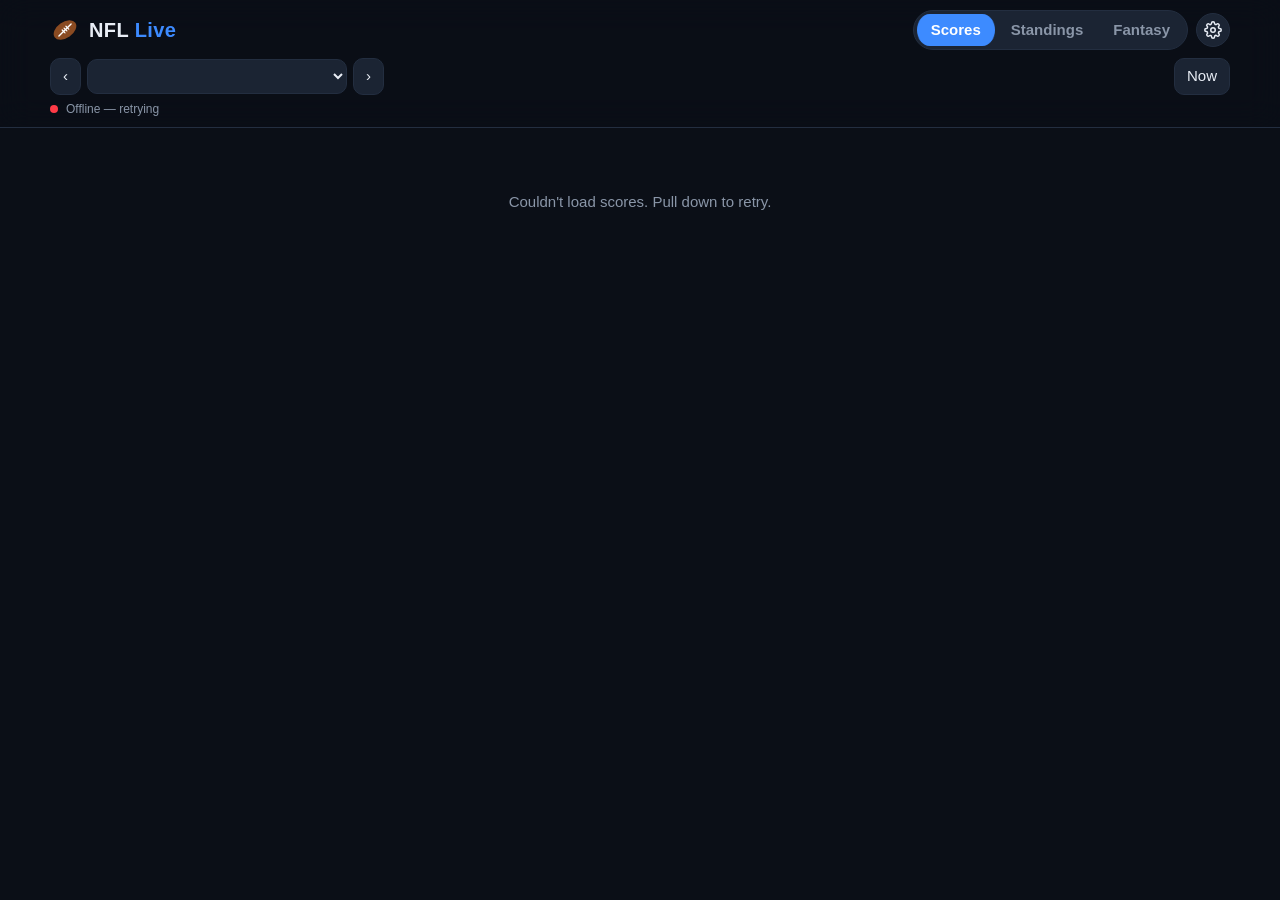
==== commit 3dff1318: "Add fantasy point breakdowns, box-score tabs, and a richer team page. Show league scoring line items" ====
--- a/index.html
+++ b/index.html
@@ -4,7 +4,7 @@
 <meta charset="utf-8">
 <meta name="viewport" content="width=device-width,initial-scale=1,viewport-fit=cover">
 <meta name="app-version" content="nfl-v2">
-<meta name="theme-color" content="#080c14">
+<meta name="theme-color" content="#0b0f17">
 <meta name="apple-mobile-web-app-capable" content="yes">
 <meta name="mobile-web-app-capable" content="yes">
 <meta name="apple-mobile-web-app-status-bar-style" content="black-translucent">
@@ -19,197 +19,202 @@
 <link rel="apple-touch-startup-image" media="(device-width: 402px) and (device-height: 874px) and (-webkit-device-pixel-ratio: 3)" href="splash-1206x2622.png">
 <link rel="apple-touch-startup-image" media="(device-width: 440px) and (device-height: 956px) and (-webkit-device-pixel-ratio: 3)" href="splash-1320x2868.png">
 <style>
-:root{--bg:#080c14;--card:#101722;--card2:#141c2b;--elev:#1c2638;--txt:#eef3fb;--mut:#8e9bb0;--acc:#4c8dff;--live:#ff4554;--gold:#f0c14a;--win:#fff;--g:#2ee6a0;--r:#ff4d5a;--line:rgba(232,238,248,.09);--shadow:0 1px 0 rgba(255,255,255,.04) inset,0 10px 28px rgba(0,0,0,.28)}
-html.light{--bg:#f3f5f9;--card:#fff;--card2:#fff;--elev:#eef1f6;--txt:#141a26;--mut:#5c6a7e;--acc:#1f6feb;--live:#e11d32;--gold:#9a6b00;--win:#121826;--g:#0e9a58;--r:#d61f38;--line:rgba(16,24,40,.1);--shadow:0 1px 2px rgba(16,24,40,.04),0 10px 24px rgba(16,24,40,.06)}
-html{background:var(--bg);color-scheme:dark}html.light{color-scheme:light}
+:root{--bg:#0b0f17;--card:#141b27;--card2:#1b2433;--txt:#e8edf5;--mut:#8a96a8;--acc:#3d8bff;--live:#ff3b47;--gold:#f5c542;--win:#fff;--g:#2ee6a0;--r:#ff4d5a;--line:#232e40}
+html.light{--bg:#eef1f6;--card:#fff;--card2:#f7f9fc;--txt:#121826;--mut:#5d6878;--win:#000;--line:#d9dfe9}
 *{box-sizing:border-box;-webkit-tap-highlight-color:transparent}
-body{margin:0;color:var(--txt);font:15px/1.45 -apple-system,BlinkMacSystemFont,"Segoe UI",Roboto,Helvetica,Arial,sans-serif;-webkit-font-smoothing:antialiased;min-height:100vh;min-height:100dvh;padding:0 0 calc(32px + env(safe-area-inset-bottom));overscroll-behavior-y:contain;background:radial-gradient(920px 300px at 50% -90px,rgba(76,141,255,.16),transparent 62%),var(--bg)}
-html.light body{background:radial-gradient(920px 280px at 50% -90px,rgba(31,111,235,.09),transparent 64%),var(--bg)}
-button,select,input{font:inherit;color:inherit}
-:focus-visible{outline:2px solid var(--acc);outline-offset:2px}
-header.hx{position:sticky;top:0;z-index:20;background:rgba(8,12,20,.8);background:color-mix(in srgb,var(--bg) 78%,transparent);-webkit-backdrop-filter:saturate(1.45) blur(18px);backdrop-filter:saturate(1.45) blur(18px);border-bottom:1px solid var(--line);padding:calc(8px + env(safe-area-inset-top)) calc(14px + env(safe-area-inset-right)) 11px calc(14px + env(safe-area-inset-left))}
-html.light header.hx{background:rgba(243,245,249,.84);background:color-mix(in srgb,var(--bg) 84%,transparent)}
-.top{max-width:1180px;margin:auto;display:flex;gap:12px;align-items:center;justify-content:space-between;flex-wrap:wrap}
-.brand{display:flex;align-items:center;gap:9px}
-.markwrap{width:34px;height:34px;border-radius:11px;display:grid;place-items:center;background:linear-gradient(165deg,#2c241c,#121820);border:1px solid rgba(255,255,255,.08);box-shadow:inset 0 1px 0 rgba(255,255,255,.08)}
-html.light .markwrap{background:linear-gradient(165deg,#fff,#f4efe8);border-color:var(--line)}
-.mark{width:24px;height:24px}
-h1{margin:0;font-size:20px;letter-spacing:-.02em;font-weight:800}h1 span{color:var(--acc)}
+body{margin:0;background:var(--bg);color:var(--txt);font:15px/1.35 -apple-system,BlinkMacSystemFont,"Segoe UI",Roboto,sans-serif;min-height:100vh;padding:0 0 calc(40px + env(safe-area-inset-bottom));overscroll-behavior-y:contain}
+button{font:inherit;color:inherit}
+header.hx{position:sticky;top:0;z-index:20;background:rgba(11,15,23,.72);-webkit-backdrop-filter:blur(16px);backdrop-filter:blur(16px);border-bottom:1px solid var(--line);padding:calc(10px + env(safe-area-inset-top)) calc(14px + env(safe-area-inset-right)) 10px calc(14px + env(safe-area-inset-left))}
+header.hx .top{transform:translate3d(0,calc(var(--scr,0) * -4px),0);will-change:transform}
+header.hx::after{content:"";position:absolute;left:0;right:0;top:100%;height:14px;background:linear-gradient(rgba(0,0,0,.4),transparent);opacity:var(--scr,0);pointer-events:none}
+html.light header.hx{background:rgba(255,255,255,.78)}
+html.light header.hx::after{background:linear-gradient(rgba(15,23,42,.16),transparent)}
+.top{max-width:1180px;margin:auto;display:flex;gap:10px;align-items:center;justify-content:space-between;flex-wrap:wrap}
+.brand{display:flex;align-items:center;gap:9px}.mark{width:30px;height:30px}
+h1{margin:0;font-size:20px;letter-spacing:.4px;font-weight:800}h1 span{color:var(--acc)}
 .tabrow{display:flex;align-items:center;gap:8px;flex:1;justify-content:flex-end;min-width:0}
-.tabs{position:relative;display:flex;gap:2px;background:rgba(255,255,255,.035);border:1px solid var(--line);border-radius:999px;padding:3px}
-html.light .tabs{background:rgba(16,24,40,.04)}
-.tabs button{position:relative;z-index:1;background:none;border:0;color:var(--mut);border-radius:999px;padding:6px 14px;font-weight:700;font-size:13.5px;cursor:pointer}
+.tabs{position:relative;display:flex;gap:2px;background:var(--card2);border:1px solid var(--line);border-radius:22px;padding:3px}
+.tabs button{position:relative;z-index:1;background:none;border:0;color:var(--mut);border-radius:18px;padding:6px 14px;font-weight:700;cursor:pointer}
 .tabs button.on{color:#fff}
-.tabs .pill{position:absolute;top:3px;bottom:3px;left:0;border-radius:999px;background:var(--acc);box-shadow:0 6px 16px rgba(76,141,255,.28);transition:transform .32s cubic-bezier(.22,.8,.2,1),width .32s cubic-bezier(.22,.8,.2,1);z-index:0}
-.sbtn{background:var(--card2);border:1px solid var(--line);color:var(--txt);border-radius:50%;width:36px;height:36px;display:grid;place-items:center;cursor:pointer;flex:none}
+.tabs .pill,.seg .pill{position:absolute;top:3px;bottom:3px;left:0;width:100px;border-radius:18px;background:var(--acc);transform:scaleX(0);transform-origin:left center;transition:transform .4s cubic-bezier(.22,1.08,.32,1);z-index:0;will-change:transform}
+.sbtn{background:var(--card2);border:1px solid var(--line);color:var(--txt);border-radius:50%;width:34px;height:34px;display:grid;place-items:center;cursor:pointer;flex:none}
 .sbtn:active{transform:scale(.92)}
 #gOpen{order:9}
-.nav{max-width:1180px;margin:10px auto 0;display:flex;gap:8px;align-items:center}
-.nav button,.nav select{background:var(--card2);color:var(--txt);border:1px solid var(--line);border-radius:12px;cursor:pointer}
-.nav button{width:36px;height:36px;padding:0;font-size:20px;line-height:1;display:grid;place-items:center}
-.nav select{flex:1;max-width:280px;height:36px;padding:0 12px;font-weight:700;min-width:0}
-.nav .cur{width:auto;margin-left:auto;padding:0 12px;font-size:13px;font-weight:800;letter-spacing:.02em}
-#upd{font-size:12px;color:var(--mut);max-width:1180px;margin:8px auto 0;display:flex;gap:8px;align-items:center}
-.dot{width:7px;height:7px;border-radius:50%;background:#3ddc84;box-shadow:0 0 0 3px rgba(61,220,132,.16);display:inline-block}
-.dot.err{background:var(--live);box-shadow:0 0 0 3px rgba(255,69,84,.16)}
-.dot.spin{animation:p 1.1s ease-in-out infinite}
-@keyframes p{50%{opacity:.28}}
-.livepill{display:inline-flex;align-items:center;gap:5px;background:var(--live);color:#fff;border-radius:999px;padding:2px 8px 2px 7px;font-weight:800;font-size:10px;letter-spacing:.06em}
-.livepill:before{content:"";width:6px;height:6px;border-radius:50%;background:#fff;animation:liveglow 1.4s ease-in-out infinite}
+.nav{max-width:1180px;margin:8px auto 0;display:flex;gap:6px;align-items:center}
+.nav button,.nav select{background:var(--card2);color:var(--txt);border:1px solid var(--line);border-radius:10px;padding:7px 12px;cursor:pointer;font:inherit}
+.nav select{flex:1;max-width:260px;font-weight:700}.nav .cur{margin-left:auto}
+#upd{font-size:12px;color:var(--mut);max-width:1180px;margin:6px auto 0;display:flex;gap:8px;align-items:center}
+.dot{width:8px;height:8px;border-radius:50%;background:#3ddc84;display:inline-block}.dot.err{background:var(--live)}.dot.spin{animation:p 1s infinite}@keyframes p{50%{opacity:.25}}
+.livepill{background:var(--live);color:#fff;border-radius:10px;padding:1px 7px;font-weight:800;font-size:11px}
 .hide{display:none!important}
 main,section.view{max-width:1180px;margin:14px auto;padding:0 calc(12px + env(safe-area-inset-right)) 0 calc(12px + env(safe-area-inset-left))}
-#games{display:grid;grid-template-columns:1fr;gap:14px;align-items:start;touch-action:pan-y}
+#games{display:grid;grid-template-columns:1fr;gap:12px;align-items:start;touch-action:pan-y}
 @media(min-width:768px){#games{grid-template-columns:repeat(2,1fr)}}
 @media(min-width:1100px){#games{grid-template-columns:repeat(3,1fr)}}
-.dayh{grid-column:1/-1;display:flex;align-items:center;gap:10px;font-size:11px;font-weight:800;color:var(--mut);text-transform:uppercase;letter-spacing:.14em;margin:8px 2px -2px}
-.dayh:after{content:"";flex:1;height:1px;background:var(--line)}
-.card{position:relative;overflow:hidden;background:linear-gradient(180deg,rgba(255,255,255,.045),transparent 34%),var(--card2);border:1px solid var(--line);border-radius:18px;padding:15px 14px 12px;cursor:pointer;box-shadow:var(--shadow);min-width:0}
-.rail{position:absolute;left:0;right:0;top:0;height:3px;display:flex;pointer-events:none}
-.rail i{flex:1}
-@media(hover:hover){.card:not(.open):hover{transform:translateY(-2px)}.sbtn:hover{background:var(--elev)}}
-.card:active{transform:scale(.985)}
-.card.open{grid-column:1/-1;cursor:default}
-.card.open:active,.card.open:hover{transform:none}
-.card.live{border-color:rgba(255,69,84,.5)}
-.card.fav{border-color:rgba(76,141,255,.55);box-shadow:0 0 0 1px rgba(76,141,255,.28),var(--shadow)}
-.st{display:flex;justify-content:space-between;gap:10px;font-size:11px;color:var(--mut);text-transform:uppercase;letter-spacing:.08em;margin-bottom:8px;font-weight:800}
-.st .l{color:var(--live);display:inline-flex;align-items:center;gap:6px}
-.st .l:before{content:"";width:7px;height:7px;border-radius:50%;background:var(--live);animation:liveglow 1.6s ease-in-out infinite}
-@keyframes liveglow{0%,100%{opacity:.4;transform:scale(.84)}50%{opacity:1;transform:scale(1)}}
-.tm{display:flex;align-items:center;gap:10px;padding:4px 0}
-.tm img{width:38px;height:38px;object-fit:contain;border-radius:11px;padding:3px;background:rgba(255,255,255,.05);box-shadow:inset 0 0 0 1px rgba(255,255,255,.06)}
-html.light .tm img{background:rgba(16,24,40,.04);box-shadow:inset 0 0 0 1px rgba(16,24,40,.06)}
-.nm{flex:1;min-width:0}.nm b{font-size:16px;font-weight:750;letter-spacing:-.01em;display:block;white-space:nowrap;overflow:hidden;text-overflow:ellipsis}.nm small{color:var(--mut);font-size:12px}
-.pos{color:var(--gold);font-size:12px;margin-left:4px}.star{color:var(--gold);font-size:12px;margin-left:4px}
-.favtag{font-size:10px;font-weight:800;background:var(--acc);color:#fff;border-radius:6px;padding:1px 5px;margin-left:6px;vertical-align:2px;letter-spacing:.04em}
-.sc{font-size:30px;font-weight:800;letter-spacing:-.04em;font-variant-numeric:tabular-nums;color:var(--mut);line-height:1}
-.tm.w .sc,.card.live .sc,.tm.w .nm b{color:var(--win)}.tm.lo .nm b,.tm.lo .sc{color:var(--mut)}
-@keyframes popsc{from{opacity:0;transform:translateY(42%)}}
-.sc.pop,.msc.pop{animation:popsc .38s cubic-bezier(.2,.8,.2,1)}
-.sit{font-size:12px;color:var(--txt);background:rgba(255,255,255,.05);border-radius:10px;padding:6px 8px;margin-top:6px}
-html.light .sit{background:rgba(16,24,40,.04)}
-.sit small{color:var(--mut)}.sit .rz{color:var(--live)}
-.watch{display:flex;gap:6px;align-items:center;margin-top:10px;min-height:30px;padding-right:42px}
-.wb{display:inline-flex;align-items:center;justify-content:center;height:30px;min-width:52px;padding:4px 8px;background:#fff;border-radius:9px;position:relative;box-shadow:0 1px 2px rgba(0,0,0,.16),0 0 0 1px rgba(0,0,0,.05)}
+.dayh{grid-column:1/-1;font-size:12px;font-weight:800;color:var(--mut);text-transform:uppercase;letter-spacing:.8px;margin:8px 4px -4px}
+.card{position:relative;background:var(--card2);border:1px solid var(--line);border-radius:16px;padding:12px 14px 12px;cursor:pointer;min-width:0;transition:transform .12s}
+.mcard,.sr,.gt{transition:transform .12s}
+.card:active{transform:scale(.985)}.card.open{grid-column:1/-1;cursor:default}.card.open:active{transform:none}
+.card.just{animation:cardPop .42s cubic-bezier(.18,1.08,.32,1)}
+.card.just .det{animation:detIn .44s cubic-bezier(.18,1.05,.32,1)}
+@keyframes cardPop{from{transform:scale(.975)}}
+@keyframes detIn{from{opacity:0;transform:translateY(16px)}}
+.card.live{border-color:var(--live);box-shadow:0 0 0 1px var(--live)}
+.card.fav{border-color:#4a5f88}
+.st{display:flex;justify-content:space-between;gap:10px;font-size:12px;color:var(--mut);text-transform:uppercase;letter-spacing:.6px;margin-bottom:6px;font-weight:700}
+.st .l{color:var(--live)}.st .l:before{content:"● ";animation:p 1.2s infinite}
+.tm{display:flex;align-items:center;gap:10px;padding:4px 0}.tm img{width:36px;height:36px;object-fit:contain}
+.nm{flex:1;min-width:0}.nm b{font-size:16px;display:block;white-space:nowrap;overflow:hidden;text-overflow:ellipsis}.nm small{color:var(--mut)}
+.pos{color:var(--gold);font-size:12px;margin-left:4px}.star{color:var(--gold);font-size:12px;margin-left:4px}.favtag{font-size:10px;background:var(--acc);color:#fff;border-radius:6px;padding:0 5px;margin-left:6px;vertical-align:2px}
+.sc{font-size:28px;font-weight:800;font-variant-numeric:tabular-nums;color:var(--mut)}.tm.w .sc,.card.live .sc,.tm.w .nm b{color:var(--win)}.tm.lo .nm b{color:var(--mut)}
+.sit{font-size:12px;color:var(--txt);background:rgba(255,255,255,.05);border-radius:8px;padding:5px 8px;margin-top:6px}
+.watch{display:flex;gap:6px;align-items:center;margin-top:10px;min-height:30px;padding-right:40px}
+.wb{display:inline-flex;align-items:center;justify-content:center;height:30px;min-width:52px;padding:4px 8px;background:#fff;border-radius:8px;position:relative}
 .wb img{height:18px;max-width:64px;object-fit:contain}.wb i{position:absolute;right:-4px;bottom:-5px;font-style:normal;font-size:9px;font-weight:800;background:#111;color:#fff;border-radius:5px;padding:0 3px}
-.gp{position:absolute;right:12px;bottom:12px;width:32px;height:32px;border-radius:10px;background:rgba(8,12,20,.45);border:1px solid var(--line);display:grid;place-items:center;color:var(--txt);-webkit-backdrop-filter:blur(8px);backdrop-filter:blur(8px)}
-html.light .gp{background:rgba(255,255,255,.82)}
-.nsrev{display:none;margin-top:8px;background:var(--card);border:1px dashed var(--line);border-radius:10px;color:var(--txt);padding:6px 10px;cursor:pointer;font-weight:700;font-size:13px;align-items:center;gap:6px}
-.nsrev svg{flex:none}
-html.ns .card:not(.rev):not(.pre) .sc{filter:blur(9px)}html.ns .card:not(.rev):not(.pre) .nsrev{display:inline-flex}html.ns .card:not(.rev):not(.pre) .sit,html.ns .card:not(.rev):not(.pre) .det{display:none}
+.gp{position:absolute;right:12px;bottom:12px;width:30px;height:30px;border-radius:8px;background:var(--card);border:1px solid var(--line);display:grid;place-items:center;color:var(--txt)}
+.nsrev{display:none;margin-top:6px;background:var(--card);border:1px dashed var(--line);border-radius:8px;color:var(--mut);padding:4px 10px;cursor:pointer}
+html.ns .card:not(.rev):not(.pre) .sc{filter:blur(9px)}html.ns .card:not(.rev):not(.pre) .nsrev{display:inline-block}html.ns .card:not(.rev):not(.pre) .sit,html.ns .card:not(.rev):not(.pre) .det{display:none}
 .det{display:none;margin-top:12px;border-top:1px solid var(--line);padding-top:6px}.card.open .det{display:block}
-.det h3{font-size:11px;text-transform:uppercase;letter-spacing:.12em;color:var(--acc);margin:16px 0 8px}
+.det h3{font-size:12px;text-transform:uppercase;letter-spacing:.8px;color:var(--acc);margin:14px 0 6px}
 .tw{overflow-x:auto;-webkit-overflow-scrolling:touch}
 table{width:100%;border-collapse:collapse;font-variant-numeric:tabular-nums;font-size:13px}
-td,th{padding:6px 6px;text-align:center;white-space:nowrap}th{color:var(--mut);font-weight:700;font-size:11px;letter-spacing:.06em;text-transform:uppercase;border-bottom:1px solid var(--line)}
+td,th{padding:5px 6px;text-align:center;white-space:nowrap}th{color:var(--mut);font-weight:600;border-bottom:1px solid var(--line)}
 td:first-child,th:first-child{text-align:left;position:sticky;left:0;background:var(--card2)}
-tr.tp{cursor:pointer}tr.tp:hover td{background:rgba(76,141,255,.08)}tr.mine td{background:rgba(240,193,74,.12)}
+tr.tp{cursor:pointer}tr.tp:hover td{background:rgba(61,139,255,.08)}tr.mine td{background:rgba(245,197,66,.12)}
 td img.hsi{width:22px;height:22px;border-radius:50%;object-fit:cover;vertical-align:middle;margin-right:6px;background:#1f2940}
-details.cl{border:1px solid var(--line);border-radius:14px;margin:10px 0;background:var(--card)}
-details.cl>summary{list-style:none;cursor:pointer;padding:11px 12px;font-weight:800;font-size:13px;display:flex;justify-content:space-between;align-items:center}
+details.cl{border:1px solid var(--line);border-radius:12px;margin:10px 0;background:var(--card)}
+details.cl>summary{list-style:none;cursor:pointer;padding:10px 12px;font-weight:800;font-size:13px;display:flex;justify-content:space-between;align-items:center}
 details.cl>summary::-webkit-details-marker{display:none}details.cl>summary:after{content:"›";transform:rotate(90deg);transition:transform .2s;color:var(--mut);font-size:18px}
 details.cl[open]>summary:after{transform:rotate(-90deg)}details.cl>.in{padding:0 10px 10px}
 .drv{border-top:1px solid var(--line);padding:8px 2px}.drv b{font-size:13px}.drv small{color:var(--mut);display:block}
 .drv .pl{font-size:12px;color:var(--mut);padding:3px 0 3px 10px;border-left:2px solid var(--line);margin:3px 0}.drv .pl.s{color:var(--txt);border-color:var(--g)}
-.cmp{display:grid;grid-template-columns:70px 1fr 70px;gap:4px 10px;font-size:13px;align-items:center}.cmp .r{text-align:right}.cmp .lab{text-align:center;color:var(--mut);font-size:12px}
-.msg{grid-column:1/-1;display:flex;flex-direction:column;align-items:center;text-align:center;gap:4px;color:var(--mut);padding:52px 16px}
-.msg b{color:var(--txt);font-size:16px;font-weight:800}.msg small{max-width:280px;font-size:13px;line-height:1.45}
-.emptyic{width:44px;height:44px;margin-bottom:4px;opacity:.85}
-.hint{font-size:12px;color:var(--mut);padding:8px 2px;line-height:1.45}.hint a{color:var(--acc)}
-.skel{position:relative;overflow:hidden;height:136px;border-radius:18px;background:var(--card2);border:1px solid var(--line)}
-.skel:before{content:"";position:absolute;left:14px;right:14px;top:18px;bottom:18px;background:linear-gradient(var(--line),var(--line)) 0 0/40% 8px no-repeat,linear-gradient(var(--line),var(--line)) 0 26px/64% 12px no-repeat,linear-gradient(var(--line),var(--line)) 0 52px/48% 12px no-repeat,linear-gradient(var(--line),var(--line)) right 26px/52px 16px no-repeat,linear-gradient(var(--line),var(--line)) right 52px/52px 16px no-repeat;opacity:.95}
-.skel:after{content:"";position:absolute;inset:0;background:linear-gradient(90deg,transparent,rgba(255,255,255,.07),transparent);transform:translateX(-100%);animation:shimmer 1.35s ease-in-out infinite}
-html.light .skel:after{background:linear-gradient(90deg,transparent,rgba(255,255,255,.75),transparent)}
-@keyframes shimmer{to{transform:translateX(100%)}}
-.conf{margin-bottom:8px}.conf h2{font-size:12px;letter-spacing:.12em;text-transform:uppercase;margin:16px 4px 8px;color:var(--acc)}
-.divs{display:grid;grid-template-columns:1fr;gap:12px}@media(min-width:768px){.divs{grid-template-columns:repeat(2,1fr)}}
-.dv{background:var(--card2);border:1px solid var(--line);border-radius:18px;padding:10px 12px 6px;box-shadow:var(--shadow)}
-.dv h4{margin:4px 2px 8px;font-size:11px;color:var(--mut);text-transform:uppercase;letter-spacing:.12em}
-.sr{display:grid;grid-template-columns:26px 28px 1fr 58px 42px 46px;gap:6px;align-items:center;padding:7px 2px;border-top:1px solid var(--line);cursor:pointer;font-variant-numeric:tabular-nums;font-size:14px}
+.cmp{display:grid;grid-template-columns:70px 1fr 70px;gap:3px 10px;font-size:13px;align-items:center}.cmp .r{text-align:right}.cmp .lab{text-align:center;color:var(--mut);font-size:12px}
+.msg{grid-column:1/-1;text-align:center;color:var(--mut);padding:50px 10px;font-size:15px}.hint{font-size:12px;color:var(--mut);padding:8px 2px}
+.skel{height:120px;border-radius:16px;background:linear-gradient(90deg,var(--card2),var(--card),var(--card2));background-size:200% 100%;animation:sk 1.3s infinite}@keyframes sk{to{background-position:-200% 0}}
+/* standings */
+.conf{margin-bottom:16px}.conf h2{font-size:15px;margin:14px 4px 8px;color:var(--acc)}
+.divs{display:grid;grid-template-columns:1fr;gap:10px}@media(min-width:768px){.divs{grid-template-columns:repeat(2,1fr)}}
+.dv{background:var(--card2);border:1px solid var(--line);border-radius:14px;padding:8px 10px}.dv h4{margin:2px 2px 6px;font-size:12px;color:var(--mut);text-transform:uppercase;letter-spacing:.7px}
+.sr{display:grid;grid-template-columns:22px 26px 1fr 52px 40px 46px;gap:6px;align-items:center;padding:6px 2px;border-top:1px solid var(--line);cursor:pointer;font-variant-numeric:tabular-nums;font-size:14px}
 .sr:first-of-type{border-top:0}.sr img{width:24px;height:24px;object-fit:contain}.sr .sd{color:var(--mut);font-size:12px;text-align:center}.sr b{white-space:nowrap;overflow:hidden;text-overflow:ellipsis}.sr.fav b{color:var(--acc)}
-.sr .sd:first-child{width:22px;height:22px;border-radius:7px;display:grid;place-items:center;background:rgba(255,255,255,.05);font-size:11px;font-weight:800;color:var(--txt)}
-html.light .sr .sd:first-child{background:rgba(16,24,40,.05)}
-.ov{position:fixed;inset:0;z-index:50;background:rgba(4,8,14,.62);-webkit-backdrop-filter:blur(6px);backdrop-filter:blur(6px);display:flex;align-items:flex-end;justify-content:center;animation:fi .2s}
+/* overlays */
+.ov{position:fixed;inset:0;z-index:50;background:rgba(0,0,0,.55);display:flex;align-items:flex-end;justify-content:center;animation:fi .2s}
 @keyframes fi{from{opacity:0}}
-.ovp{background:var(--card2);width:100%;max-width:640px;max-height:88vh;border-radius:22px 22px 0 0;display:flex;flex-direction:column;animation:su .28s cubic-bezier(.22,.8,.2,1);padding-bottom:env(safe-area-inset-bottom);box-shadow:var(--shadow);min-width:0;overflow:hidden}
-@media(min-width:768px){.ov{align-items:center}.ovp{border-radius:22px}}
-@keyframes su{from{transform:translateY(28px);opacity:.4}}
-.ovh{display:flex;align-items:center;gap:8px;padding:14px 16px;border-bottom:1px solid var(--line)}.ovh b{flex:1;font-size:17px;letter-spacing:-.02em}.ovh button{background:var(--card);border:1px solid var(--line);border-radius:50%;width:30px;height:30px;cursor:pointer}
-.ovb{overflow:auto;padding:12px 16px 20px;-webkit-overflow-scrolling:touch;min-width:0}
-.thd{display:flex;gap:12px;align-items:center;padding:14px;border-radius:16px;color:#fff}.thd img{width:56px;height:56px;object-fit:contain;background:rgba(255,255,255,.16);border-radius:14px;padding:4px}.thd b{font-size:20px;display:block;letter-spacing:-.02em}
-.sch{display:grid;grid-template-columns:48px 1fr auto;gap:8px;align-items:center;padding:8px 2px;border-top:1px solid var(--line);font-size:14px}.sch img{width:22px;height:22px;vertical-align:middle}.sch small{color:var(--mut)}.sch .W{color:var(--g);font-weight:800}.sch .L{color:var(--r);font-weight:800}
-.pcard .ph{display:flex;gap:12px;align-items:center}.pcard .ph img{width:76px;height:76px;border-radius:50%;object-fit:cover;background:#1f2940}.pcard .ph b{font-size:20px;display:block;letter-spacing:-.02em}
-.stl{display:grid;grid-template-columns:repeat(auto-fill,minmax(90px,1fr));gap:8px;margin-top:12px}.stl div{background:var(--card);border:1px solid var(--line);border-radius:12px;padding:8px;font-size:12px;min-width:0;overflow-wrap:anywhere}.stl b{display:block;font-size:16px}.stl small{color:var(--mut)}.stl div>small:first-child{display:block;margin-bottom:2px}
-.gs-sec{font-size:11px;color:var(--mut);text-transform:uppercase;letter-spacing:.12em;margin:18px 2px 8px;font-weight:800}
-.gopt{display:flex;align-items:center;justify-content:space-between;gap:10px;background:var(--card);border:1px solid var(--line);border-radius:14px;padding:10px 12px;margin-bottom:6px}
-.gopt small{display:block;color:var(--mut);font-size:12px}.gopt select,.gopt input[type=text],.gopt input[type=url]{background:var(--card2);color:var(--txt);border:1px solid var(--line);border-radius:8px;padding:6px 8px;max-width:55%}
-.gt{display:flex;align-items:center;gap:10px;background:var(--card);border:1px solid var(--line);border-radius:14px;padding:10px 12px;margin-bottom:6px;cursor:pointer}.gt.on{border-color:var(--acc);box-shadow:0 0 0 1px var(--acc)}.gt div{flex:1}.gt small{display:block;color:var(--mut);font-size:12px}
-.plat{font-size:10px;font-weight:800;border-radius:6px;padding:1px 6px;color:#fff;vertical-align:1px;margin-left:4px;letter-spacing:.04em}.plat.sl{background:#18b2a1}.plat.es{background:#d0021b}
-.tog{position:relative;width:46px;height:28px;flex:none}.tog input{opacity:0;width:0;height:0}.tog span{position:absolute;inset:0;background:#3a4766;border-radius:14px;cursor:pointer}.tog span:before{content:"";position:absolute;left:3px;top:3px;width:22px;height:22px;border-radius:50%;background:#fff;transition:transform .2s}.tog input:checked+span{background:var(--g)}.tog input:checked+span:before{transform:translateX(18px)}
+.ovp{background:var(--card2);width:100%;max-width:640px;max-height:88vh;border-radius:20px 20px 0 0;display:flex;flex-direction:column;animation:su .48s cubic-bezier(.18,.9,.22,1);padding-bottom:env(safe-area-inset-bottom);will-change:transform}
+@media(min-width:768px){.ov{align-items:center}.ovp{border-radius:20px;max-height:86vh}}
+@keyframes su{0%{transform:translateY(110%);opacity:.55}58%{transform:translateY(-8px);opacity:1}100%{transform:translateY(0);opacity:1}}
+@keyframes sd{to{transform:translateY(110%);opacity:.4}}
+@keyframes fo{to{opacity:0}}
+.ov.closing{animation:fo .22s ease forwards;pointer-events:none}
+.ov.closing .ovp{animation:sd .26s cubic-bezier(.4,0,1,1) forwards}
+.ovp.a-fwd{animation:su .48s cubic-bezier(.18,.9,.22,1)}
+.ovp.a-back{animation:backIn .3s cubic-bezier(.2,.8,.2,1)}
+@keyframes backIn{from{opacity:.45;transform:translateY(22px) scale(.98)}}
+.ovh{display:flex;align-items:center;gap:8px;padding:14px 16px;border-bottom:1px solid var(--line)}.ovh b{flex:1;font-size:17px}.ovh button{background:var(--card);border:1px solid var(--line);border-radius:50%;width:30px;height:30px;cursor:pointer}
+.ovb{overflow:auto;padding:12px 16px 20px;-webkit-overflow-scrolling:touch}
+.thd{display:flex;gap:12px;align-items:center;padding:12px;border-radius:14px;color:#fff}.thd img{width:56px;height:56px;object-fit:contain;background:rgba(255,255,255,.15);border-radius:12px;padding:4px}.thd b{font-size:20px;display:block}
+.sch{display:grid;grid-template-columns:44px 1fr auto;gap:8px;align-items:center;padding:8px 2px;border-top:1px solid var(--line);font-size:14px}.sch img{width:22px;height:22px;vertical-align:middle}.sch small{color:var(--mut)}.sch .W{color:var(--g);font-weight:800}.sch .L{color:var(--r);font-weight:800}
+.pcard .ph{display:flex;gap:12px;align-items:center}.pcard .ph img{width:76px;height:76px;border-radius:50%;object-fit:cover;background:#1f2940}.pcard .ph b{font-size:20px;display:block}
+.stl{display:grid;grid-template-columns:repeat(auto-fill,minmax(90px,1fr));gap:6px;margin-top:10px}.stl div{background:var(--card);border-radius:10px;padding:6px 8px;font-size:12px}.stl b{display:block;font-size:16px}.stl small{color:var(--mut)}
+/* settings */
+.gs-sec{font-size:12px;color:var(--mut);text-transform:uppercase;letter-spacing:.8px;margin:16px 2px 6px;font-weight:800}
+.gopt{display:flex;align-items:center;justify-content:space-between;gap:10px;background:var(--card);border:1px solid var(--line);border-radius:12px;padding:10px 12px;margin-bottom:6px}
+.gopt small{display:block;color:var(--mut);font-size:12px}.gopt select,.gopt input[type=text],.gopt input[type=url]{background:var(--card2);color:var(--txt);border:1px solid var(--line);border-radius:8px;padding:6px 8px;font:inherit;max-width:55%}
+.gt{display:flex;align-items:center;gap:10px;background:var(--card);border:1px solid var(--line);border-radius:12px;padding:10px 12px;margin-bottom:6px;cursor:pointer}.gt.on{border-color:var(--acc);box-shadow:0 0 0 1px var(--acc)}.gt div{flex:1}.gt small{display:block;color:var(--mut);font-size:12px}
+.plat{font-size:10px;font-weight:800;border-radius:6px;padding:1px 6px;color:#fff;vertical-align:1px;margin-left:4px}.plat.sl{background:#18b2a1}.plat.es{background:#d0021b}
+.tog{position:relative;width:46px;height:28px;flex:none}.tog input{opacity:0;width:0;height:0}.tog span{position:absolute;inset:0;background:#3a4766;border-radius:14px;transition:.2s;cursor:pointer}.tog span:before{content:"";position:absolute;left:3px;top:3px;width:22px;height:22px;border-radius:50%;background:#fff;transition:.2s}.tog input:checked+span{background:var(--g)}.tog input:checked+span:before{transform:translateX(18px)}
+/* fantasy */
 #fantasy{max-width:820px}
-.fpick{display:flex;gap:6px;overflow-x:auto;scrollbar-width:none;padding:2px 0 10px}.fpick::-webkit-scrollbar{display:none}
-.fpick button{flex:none;background:var(--card2);border:1px solid var(--line);border-radius:999px;padding:7px 12px;cursor:pointer;font-weight:700;font-size:13px;color:var(--mut)}
-.fpick button.on{background:var(--acc);border-color:transparent;color:#fff}
-.fsub{display:flex;background:rgba(255,255,255,.035);border:1px solid var(--line);border-radius:14px;padding:3px;margin:2px 0 12px}
-html.light .fsub{background:rgba(16,24,40,.04)}
-.fsub button{flex:1;background:none;border:0;color:var(--mut);font-weight:700;font-size:13px;padding:8px 4px;border-radius:11px;cursor:pointer}
-.fsub button.on{background:var(--acc);color:#fff}
-.lhead{display:flex;justify-content:space-between;align-items:center;margin:4px 4px 10px;color:var(--mut);font-size:13px}.lhead b{color:var(--txt);font-size:16px;letter-spacing:-.02em}
-.mcard{background:linear-gradient(180deg,rgba(255,255,255,.045),transparent 36%),var(--card2);border:1px solid var(--line);border-radius:18px;padding:14px;margin-bottom:12px;cursor:pointer;display:grid;grid-template-columns:1fr auto 1fr;gap:8px;align-items:stretch;box-shadow:var(--shadow)}
-.mcard.mine{border-color:rgba(76,141,255,.5);box-shadow:0 0 0 1px rgba(76,141,255,.22),var(--shadow)}
-.mcard:active,.pc:active,.fpick button:active,.gt:active,.nav button:active{transform:scale(.985)}
+.fpick{display:flex;gap:6px;overflow-x:auto;scrollbar-width:none;padding:2px 0 8px}.fpick::-webkit-scrollbar{display:none}
+.fpick button{flex:none;background:var(--card2);border:1px solid var(--line);border-radius:18px;padding:6px 12px;cursor:pointer;font-weight:700;font-size:13px;color:var(--mut)}.fpick button.on{border-color:var(--acc);color:var(--txt);box-shadow:0 0 0 1px var(--acc)}
+.seg{position:relative;display:flex;background:var(--card2);border:1px solid var(--line);border-radius:12px;padding:3px;margin:4px 0 12px}
+.seg button{position:relative;z-index:1;flex:1;display:flex;align-items:center;justify-content:center;gap:6px;background:none;border:0;color:var(--mut);font-weight:700;padding:7px 4px;border-radius:9px;cursor:pointer}
+.seg button.on{color:#fff}
+.seg button img{width:16px;height:16px;object-fit:contain}
+.seg button small{display:block;font-size:9px;letter-spacing:.5px;font-weight:800;opacity:.85}
+.seg.bxseg{margin:10px 0 4px}
+.seg.bxseg button{padding:6px 8px}
+.lhead{display:flex;justify-content:space-between;align-items:center;margin:4px 4px 10px;color:var(--mut);font-size:13px}.lhead b{color:var(--txt);font-size:15px}
+.mcard{background:var(--card2);border:1px solid var(--line);border-radius:16px;padding:12px;margin-bottom:10px;cursor:pointer;display:grid;grid-template-columns:1fr auto 1fr;gap:8px;align-items:stretch}
+.mcard.mine{border-color:#4a5f88}.mcard:active{transform:scale(.985)}
 .mhf{min-width:0}.mhf.r{text-align:right}
 .mtop{display:flex;justify-content:space-between;align-items:baseline;gap:6px}.mhf.r .mtop{flex-direction:row-reverse}
-.msc{font-size:28px;font-weight:800;letter-spacing:-.03em;font-variant-numeric:tabular-nums;line-height:1}.wpc{font-size:13px;font-weight:800}
-.mhf.fav .wpc,.mhf.lead .msc{color:var(--g)}.mhf.dog .wpc,.mhf.trail .msc{color:var(--r)}.mhf.even .wpc{color:var(--mut)}
-.mbar{height:7px;background:rgba(255,255,255,.08);border-radius:99px;overflow:hidden;margin:8px 0 4px}
-html.light .mbar{background:rgba(16,24,40,.08)}
-.mhf.r .mbar{transform:scaleX(-1)}
-.mbar i{display:block;height:100%;width:100%;border-radius:inherit;transform:scaleX(0);transform-origin:left center}
+.msc{font-size:26px;font-weight:800;font-variant-numeric:tabular-nums}.wpc{font-size:13px;font-weight:800}
+.mhf.fav .wpc{color:var(--g)}.mhf.dog .wpc{color:var(--r)}.mhf.even .wpc{color:var(--mut)}
+.mhf.lead .msc{color:var(--g)}.mhf.trail .msc{color:var(--r)}
+.mbar{height:6px;background:#2a3550;border-radius:3px;overflow:hidden;margin:6px 0 3px}.mhf.r .mbar{transform:scaleX(-1)}.mbar i{display:block;height:100%;transition:width .5s}
 .mhf.fav .mbar i{background:var(--g)}.mhf.dog .mbar i{background:var(--r)}.mhf.even .mbar i{background:var(--mut)}
-.mpj{font-size:12px;color:var(--mut)}.mname{font-weight:800;margin-top:6px;white-space:nowrap;overflow:hidden;text-overflow:ellipsis;letter-spacing:-.01em}.msub{font-size:12px;color:var(--mut);white-space:nowrap;overflow:hidden;text-overflow:ellipsis}
-.vsb{align-self:center;font-size:11px;font-weight:800;letter-spacing:.08em;color:var(--mut)}
-.ohead{display:flex;flex-direction:column;align-items:flex-start;gap:2px;margin:2px 2px 8px;font-weight:800;font-size:14px;letter-spacing:-.01em}.ohead small{color:var(--mut);font-weight:600;font-size:12px}
-.sec{font-size:16px;font-weight:800;letter-spacing:-.02em;margin:16px 2px 8px}
-.pc{display:flex;gap:10px;align-items:center;background:var(--card2);border:1px solid var(--line);border-radius:16px;padding:8px 10px;margin-bottom:6px;cursor:pointer;box-shadow:var(--shadow)}
-.slot{width:44px;height:28px;border-radius:8px;display:grid;place-items:center;font-weight:800;font-size:11px;letter-spacing:.02em;color:#111;flex:none}
+.mpj{font-size:12px;color:var(--mut)}.mname{font-weight:800;margin-top:6px;white-space:nowrap;overflow:hidden;text-overflow:ellipsis}.msub{font-size:12px;color:var(--mut);white-space:nowrap;overflow:hidden;text-overflow:ellipsis}
+.vsb{align-self:center;font-size:11px;font-weight:800;color:var(--mut)}
+.ohead{display:flex;align-items:center;gap:6px;margin:12px 4px 6px;font-weight:800;font-size:13px}.ohead small{color:var(--mut);font-weight:600}
+.sec{font-size:16px;font-weight:800;margin:16px 4px 8px}
+.pc{display:flex;gap:10px;align-items:center;background:var(--card2);border:1px solid var(--line);border-radius:14px;padding:8px 10px;margin-bottom:6px;cursor:pointer;transition:transform .12s}
+.pc:active,.sr:active,.rpc:active,.wv:active,.news:active,.gt:active,.dpl:active{transform:scale(.975)}
+.pc.on{border-color:var(--acc);box-shadow:0 0 0 1px var(--acc)}
+.slot{width:44px;height:28px;border-radius:8px;display:grid;place-items:center;font-weight:800;font-size:12px;color:#111;flex:none}
 .hs{width:38px;height:38px;border-radius:50%;background:#1f2940 center/cover;flex:none}
 .pi{flex:1;min-width:0}.pi b{font-size:15px;white-space:nowrap}.pi small{display:block;color:var(--mut);font-size:12px;white-space:nowrap;overflow:hidden;text-overflow:ellipsis}.pi small.live{color:var(--live)}
-.pr{text-align:right;flex:none}.pr b{font-size:18px;font-variant-numeric:tabular-nums;display:block;letter-spacing:-.02em}.pr small{color:var(--mut);font-size:12px}
+.pr{text-align:right;flex:none}.pr b{font-size:18px;font-variant-numeric:tabular-nums;display:block}.pr small{color:var(--mut);font-size:12px}
 .inj{font-size:10px;font-weight:800;color:#fff;background:var(--r);border-radius:5px;padding:0 4px;margin-left:5px;vertical-align:2px}.inj.Q{background:#d9a400}
-.stbl .me td{background:rgba(76,141,255,.12)}
+.stbl .me td{background:rgba(61,139,255,.12)}
 .wv{display:grid;grid-template-columns:26px 38px 1fr auto;gap:8px;align-items:center;padding:8px 4px;border-top:1px solid var(--line);cursor:pointer}.wv .rk{color:var(--mut);font-weight:800;text-align:center}
-.banner{background:#3a2a00;border:1px solid #d9a400;color:#ffd75e;border-radius:14px;padding:8px 12px;font-size:12px;margin-bottom:10px}
-.setup{background:var(--card2);border:1px solid var(--line);border-radius:18px;padding:14px;font-size:13px;line-height:1.45;box-shadow:var(--shadow)}.setup p{margin:8px 0}.setup ol{padding-left:18px;margin:8px 0}.setup code{background:var(--card);padding:1px 5px;border-radius:5px}
+.banner{background:#3a2a00;border:1px solid #d9a400;color:#ffd75e;border-radius:12px;padding:8px 12px;font-size:12px;margin-bottom:10px}
+.setup{background:var(--card2);border:1px solid var(--line);border-radius:14px;padding:12px;font-size:13px}.setup ol{padding-left:18px;margin:8px 0}.setup code{background:var(--card);padding:1px 5px;border-radius:5px}
 @media(min-width:1100px){#fantasy.wide{max-width:1180px}.fgrid{display:grid;grid-template-columns:1fr 1fr;gap:14px;align-items:start}}
-#ptr{position:fixed;left:50%;top:calc(env(safe-area-inset-top) + 78px);z-index:15;width:36px;height:36px;margin-left:-18px;border-radius:50%;background:var(--card2);border:1px solid var(--line);box-shadow:var(--shadow);display:grid;place-items:center;opacity:0;transform:translateY(-30px);pointer-events:none;color:var(--txt)}
-#ptr.ready{color:var(--acc);border-color:var(--acc)}
+/* gestures + animation */
+#ptr{position:fixed;left:50%;top:calc(env(safe-area-inset-top) + 70px);z-index:15;width:34px;height:34px;margin-left:-17px;border-radius:50%;background:var(--card2);border:1px solid var(--line);display:grid;place-items:center;opacity:0;transform:translateY(-30px);pointer-events:none}
 #ptr.spin svg{animation:rot .8s linear infinite}@keyframes rot{to{transform:rotate(360deg)}}
-.enter>*{animation:rise .42s cubic-bezier(.22,.8,.2,1) both}
-.enter>*:nth-child(2){animation-delay:.04s}.enter>*:nth-child(3){animation-delay:.08s}.enter>*:nth-child(4){animation-delay:.12s}.enter>*:nth-child(5){animation-delay:.16s}.enter>*:nth-child(6){animation-delay:.2s}.enter>*:nth-child(7){animation-delay:.24s}.enter>*:nth-child(8){animation-delay:.28s}.enter>*:nth-child(n+9){animation-delay:.32s}
-.enter .fgrid>*{animation:rise .42s cubic-bezier(.22,.8,.2,1) both}
-.enter .fgrid>*:nth-child(2){animation-delay:.06s}.enter .fgrid>*:nth-child(3){animation-delay:.12s}
+.enter>*{animation:rise .36s cubic-bezier(.2,.8,.2,1) both}
+.enter>*:nth-child(2){animation-delay:.035s}.enter>*:nth-child(3){animation-delay:.07s}.enter>*:nth-child(4){animation-delay:.1s}.enter>*:nth-child(5){animation-delay:.13s}.enter>*:nth-child(6){animation-delay:.16s}.enter>*:nth-child(7){animation-delay:.19s}.enter>*:nth-child(8){animation-delay:.22s}.enter>*:nth-child(n+9){animation-delay:.24s}
 @keyframes rise{from{opacity:0;transform:translateY(10px)}}
-html.rm *,html.rm *::before,html.rm *::after{animation:none!important;transition:none!important}
-@media(prefers-reduced-motion:reduce){*,*::before,*::after{animation:none!important;transition:none!important}}
-#toasts{position:fixed;left:50%;transform:translateX(-50%);bottom:calc(16px + env(safe-area-inset-bottom));z-index:60;display:flex;flex-direction:column;gap:6px;width:max-content;max-width:calc(100% - 24px)}
-.toast{background:var(--card2);border:1px solid var(--line);border-radius:14px;padding:10px 14px;font-size:13px;box-shadow:var(--shadow);animation:su .25s}
-#splash{position:fixed;inset:0;z-index:100;background:var(--bg);display:flex;flex-direction:column;align-items:center;justify-content:center;gap:12px;color:var(--txt);transition:opacity .35s}#splash img{width:92px;height:92px;border-radius:22px;box-shadow:var(--shadow)}#splash.out{opacity:0;pointer-events:none}
-@media(max-width:520px){h1{font-size:17px}.brand{gap:6px}.markwrap{width:28px;height:28px;border-radius:9px}.mark{width:20px;height:20px}.tabrow{gap:6px}.tabs button{padding:6px 10px;font-size:13px}.top{flex-wrap:nowrap}}
-@media(max-width:430px){.brand h1 span{display:none}.tabs button{padding:6px 9px}}
-@media(max-width:360px){.brand h1{display:none}}
-@media(max-width:520px){.nav .cur{padding:0 10px;font-size:12px}.nav select{max-width:none}}
-html,body{overflow-x:hidden}
+.view.s-fwd{animation:sInR .34s cubic-bezier(.2,.8,.2,1)}
+.view.s-back{animation:sInL .34s cubic-bezier(.2,.8,.2,1)}
+@keyframes sInR{from{opacity:0;transform:translate3d(28px,0,0)}}
+@keyframes sInL{from{opacity:0;transform:translate3d(-28px,0,0)}}
+html.rm *{animation:none!important;transition:none!important}
+@media(prefers-reduced-motion:reduce){*{animation:none!important;transition:none!important}}
+#toasts{position:fixed;left:50%;transform:translateX(-50%);bottom:calc(16px + env(safe-area-inset-bottom));z-index:60;display:flex;flex-direction:column;gap:6px}
+.toast{background:var(--card2);border:1px solid var(--line);border-radius:12px;padding:8px 14px;font-size:13px;box-shadow:0 6px 24px rgba(0,0,0,.4);animation:su .25s}
+#splash{position:fixed;inset:0;z-index:100;background:#0b0f17;display:flex;flex-direction:column;align-items:center;justify-content:center;gap:12px;color:#fff;transition:opacity .35s}#splash img{width:92px;height:92px;border-radius:22px}#splash.out{opacity:0;pointer-events:none}
+@media(max-width:520px){h1{font-size:17px}.brand{gap:6px}.mark{width:26px;height:26px}.tabrow{gap:6px}.tabs button{padding:6px 10px;font-size:14px}.brand .bt small{display:none}.top{flex-wrap:nowrap}}
+@media(max-width:430px){.brand h1 span{display:none}.tabs button{padding:6px 9px}}@media(max-width:360px){.brand h1{display:none}}
+
+@media(max-width:520px){.nav .cur{padding:7px 9px;font-size:13px}.nav select{max-width:none}}
+.ovp{min-width:0;overflow:hidden}.ovb{min-width:0}.stl div{min-width:0;overflow-wrap:anywhere}.stl div>small:first-child{display:block;margin-bottom:2px}
+.nav select{min-width:0}html,body{overflow-x:hidden}
+.skel.sm{height:14px;margin:8px 0;border-radius:8px}
+.brk-h,.brk-t,.brk-row{display:grid;gap:0 12px;align-items:baseline}
+.brk-h{font-size:11px;color:var(--mut);text-transform:uppercase;letter-spacing:.6px;font-weight:800;padding:2px 0 4px}
+.brk-row{padding:7px 0;border-top:1px solid var(--line)}
+.brk-row .nm{font-weight:700}
+.brk-row .meta{grid-column:1/-1;color:var(--mut);font-size:12px;margin-top:1px}
+.brk-row .n,.brk-t span:not(:first-child){font-variant-numeric:tabular-nums;text-align:right;font-weight:800}
+.brk-row .n.pj,.brk-t .pj{color:var(--mut);font-weight:700}
+.brk-t{font-weight:800;padding-top:8px;margin-top:2px;border-top:1px solid var(--line)}
+.grp{font-size:12px;font-weight:800;color:var(--acc);text-transform:uppercase;letter-spacing:.7px;margin:14px 2px 4px}
+.rpc{display:flex;gap:10px;align-items:center;padding:8px 2px;border-top:1px solid var(--line);cursor:pointer;transition:transform .12s}
+.rpc .jn{width:28px;text-align:center;font-weight:800;color:var(--mut);font-variant-numeric:tabular-nums;flex:none}
+.news{display:block;padding:10px 2px;border-top:1px solid var(--line);color:inherit;text-decoration:none;transition:transform .12s}
+.news b{display:block;font-size:14px}
+.news small{display:-webkit-box;-webkit-line-clamp:2;-webkit-box-orient:vertical;overflow:hidden;color:var(--mut)}
+.kv{display:flex;justify-content:space-between;gap:10px;padding:8px 2px;border-top:1px solid var(--line);font-size:14px}
+.kv b{font-variant-numeric:tabular-nums}
+.drow{display:grid;grid-template-columns:54px 1fr;gap:8px;align-items:start;padding:7px 0;border-top:1px solid var(--line);font-size:13px}
+.drow b{color:var(--mut);font-size:12px;padding-top:1px}
+.dpl{cursor:pointer}
+.dpl.st{font-weight:800}
+.dpl:not(.st){color:var(--mut);font-weight:600}
+.drow i{color:var(--mut);font-style:normal;margin:0 4px}
+.tmeta{display:block;font-size:13px;opacity:.9;margin-top:2px}
 
 </style>
-<script>try{var t=JSON.parse(localStorage.getItem('nflSettings')||'{}').theme;var light=t==='light'||(t==='auto'&&matchMedia('(prefers-color-scheme: light)').matches);if(light){document.documentElement.classList.add('light');var m=document.querySelector('meta[name=theme-color]');if(m)m.setAttribute('content','#f3f5f9')}}catch(e){}</script>
 </head>
 <body>
 <div id="splash"><img src="icon-192.png" alt=""><b>NFL Live</b></div>
 <label style="position:absolute;left:-9999px" aria-hidden="true"><input type="checkbox" switch id="hl"></label>
 <header class="hx">
  <div class="top">
-  <div class="brand"><span class="markwrap"><svg class="mark" viewBox="0 0 64 64" aria-hidden="true"><ellipse cx="32" cy="32" rx="26" ry="16.5" transform="rotate(-34 32 32)" fill="#7a3e1d"/><path d="M21 43.2 43 21" stroke="#fff" stroke-width="2.4" stroke-linecap="round"/><path d="M27.2 32.4l4.2 4.2M31.2 28.4l4.2 4.2M35.2 24.4l4.2 4.2" stroke="#fff" stroke-width="2" stroke-linecap="round"/></svg></span><div class="bt"><h1>NFL <span>Live</span></h1></div></div>
+  <div class="brand"><svg class="mark" viewBox="0 0 64 64" aria-hidden="true"><ellipse cx="32" cy="32" rx="27" ry="17" transform="rotate(-35 32 32)" fill="#8a4b22"/><path d="M19 45 45 19" stroke="#fff" stroke-width="3" stroke-linecap="round"/><path d="M26 32l6 6M30 28l6 6M34 24l6 6" stroke="#fff" stroke-width="2.6" stroke-linecap="round"/></svg><div class="bt"><h1>NFL <span>Live</span></h1></div></div>
   <div class="tabrow">
    <div class="tabs" role="tablist"><span class="pill"></span><button id="tS" class="on">Scores</button><button id="tT">Standings</button><button id="tF">Fantasy</button></div>
    <button class="sbtn" id="gOpen" aria-label="Settings" title="Settings"><svg viewBox="0 0 24 24" width="18" height="18" fill="none" stroke="currentColor" stroke-width="2" stroke-linecap="round" stroke-linejoin="round"><circle cx="12" cy="12" r="3"/><path d="M19.4 15a1.65 1.65 0 0 0 .33 1.82l.06.06a2 2 0 1 1-2.83 2.83l-.06-.06a1.65 1.65 0 0 0-1.82-.33 1.65 1.65 0 0 0-1 1.51V21a2 2 0 1 1-4 0v-.09A1.65 1.65 0 0 0 9 19.4a1.65 1.65 0 0 0-1.82.33l-.06.06a2 2 0 1 1-2.83-2.83l.06-.06A1.65 1.65 0 0 0 4.6 15a1.65 1.65 0 0 0-1.51-1H3a2 2 0 1 1 0-4h.09A1.65 1.65 0 0 0 4.6 9a1.65 1.65 0 0 0-.33-1.82l-.06-.06a2 2 0 1 1 2.83-2.83l.06.06A1.65 1.65 0 0 0 9 4.6a1.65 1.65 0 0 0 1-1.51V3a2 2 0 1 1 4 0v.09a1.65 1.65 0 0 0 1 1.51 1.65 1.65 0 0 0 1.82-.33l.06-.06a2 2 0 1 1 2.83 2.83l-.06.06A1.65 1.65 0 0 0 19.4 9a1.65 1.65 0 0 0 1.51 1H21a2 2 0 1 1 0 4h-.09a1.65 1.65 0 0 0-1.51 1z"/></svg></button>
@@ -262,7 +267,7 @@
 const teamLogo=a=>`https://a.espncdn.com/i/teamlogos/nfl/500/${String(a||'').toLowerCase()}.png`;
 const injPill=s=>{if(!s)return'';const u=String(s).toUpperCase();const k=u.startsWith('Q')?'Q':u.startsWith('D')?'D':u.startsWith('O')?'O':u.startsWith('I')||u==='INJURY_RESERVE'?'IR':u.startsWith('S')?'SUS':'';return k&&u!=='ACTIVE'&&u!=='NORMAL'?`<span class="inj ${k}">${k}</span>`:''};
 /* ---------- network logos (official national broadcasters / streamers only) ---------- */
-const LOGO={"cbs":"[data-uri]","fox":"[data-uri]","nbc":"[data-uri]","netflix":"[data-uri]","youtube":"[data-uri]","nfl":"[data-uri]","espn":"[data-uri]","abc":"[data-uri]","prime":"[data-uri]"};
+const LOGO={"cbs": "[data-uri]", "fox": "[data-uri]", "nbc": "[data-uri]", "netflix": "[data-uri]", "youtube": "[data-uri]", "nfl": "[data-uri]", "espn": "[data-uri]", "abc": "[data-uri]", "prime": "[data-uri]"};
 const WATCH=[[/^CBS/i,'CBS · Paramount+','https://www.paramountplus.com/live-tv/','cbs'],[/^FOX/i,'FOX · Fox One','https://www.foxsports.com/live','fox'],[/^NBC$|peacock/i,'NBC · Peacock','https://www.peacocktv.com/sports/nfl','nbc'],
  [/^ESPN2?$|^ESPN\+$/i,'ESPN','https://www.espn.com/watch/','espn'],[/^ABC$/i,'ABC · ESPN app','https://www.espn.com/watch/','abc'],[/prime/i,'Prime Video','https://www.amazon.com/gp/video/storefront/','prime'],
  [/^NFL ?Net/i,'NFL Network · NFL+','https://www.nfl.com/plus/','nfl','NET'],[/netflix/i,'Netflix','https://www.netflix.com/','netflix'],[/youtube/i,'YouTube','https://tv.youtube.com/','youtube']];
@@ -279,31 +284,32 @@
   return {id:e.id,date:e.date,state,status:state==='pre'?(st.type.name==='STATUS_POSTPONED'?'Postponed':fmtTime(e.date)):st.type.shortDetail,teams:[T(away),T(home)],tv:[...new Set(tv)],
     sit:state==='in'&&s?{dd:s.downDistanceText||'',poss:s.possession,rz:s.isRedZone,last:s.lastPlay?.text||''}:null,link:(e.links||[]).find(l=>(l.rel||[]).includes('summary'))?.href||'',venue:c.venue?.fullName||'',odds:c.odds?.[0]?.details||'',period:st.period,clock:st.clock};}
 function gameRem(g){if(!g)return 1;if(g.state==='post')return 0;if(g.state==='pre')return 1;const p=g.period||1,c=+g.clock||0;return p>4?0.03:Math.max(0,Math.min(1,((4-p)*900+c)/3600))}
-const EYE='<svg viewBox="0 0 24 24" width="14" height="14" fill="none" stroke="currentColor" stroke-width="2" stroke-linecap="round" stroke-linejoin="round" aria-hidden="true"><path d="M2 12s3.5-7 10-7 10 7 10 7-3.5 7-10 7S2 12 2 12z"/><circle cx="12" cy="12" r="3"/></svg>';
-const EMPTY_IC='<svg class="emptyic" viewBox="0 0 64 64" aria-hidden="true"><ellipse cx="32" cy="32" rx="26" ry="16" transform="rotate(-32 32 32)" fill="none" stroke="currentColor" stroke-width="2.2"/><path d="M20 44 44 20" stroke="currentColor" stroke-width="2" stroke-linecap="round"/><path d="M26.5 33l4.6 4.6M30.5 29l4.6 4.6M34.5 25l4.6 4.6" stroke="currentColor" stroke-width="1.7" stroke-linecap="round"/></svg>';
-function emptyMsg(title,sub){return `<div class="msg">${EMPTY_IC}<b>${title}</b>${sub?`<small>${sub}</small>`:''}</div>`}
-function accent(hex){let h=String(hex||'#5c6b80').replace('#','');if(h.length===3)h=h.replace(/./g,c=>c+c);const n=parseInt(h.slice(0,6),16);if(!Number.isFinite(n))return '#5c6b80';let r=n>>16&255,g=n>>8&255,b=n&255;const L=(.2126*r+.7152*g+.0722*b)/255;if(L<.22){const m=.55;r=Math.round(r+(255-r)*m);g=Math.round(g+(255-g)*m);b=Math.round(b+(255-b)*m)}return `rgb(${r},${g},${b})`}
 function renderCard(g,open,S,myTeams){const [a,h]=g.teams,show=g.state!=='pre';
-  const tr=t=>`<div class="tm ${g.state==='post'?(t.winner?'w':'lo'):''}"><img src="${esc(t.logo)}" alt="" loading="lazy" onerror="this.style.visibility='hidden'"><div class="nm"><b>${esc(t.name)}${SET.fav===t.abbr?'<span class="favtag">FAV</span>':''}${myTeams.has(t.abbr)?'<span class="star" title="You have fantasy players in this game">⭐</span>':''}${g.sit&&g.sit.poss===t.id?'<span class="pos" title="Possession">🏈</span>':''}</b><small>${esc(t.rec)}</small></div><div class="sc" data-k="s:${g.id}:${esc(t.abbr)}" data-sv="${show?esc(t.score):''}">${show?esc(t.score):''}</div></div>`;
-  const sit=g.sit?`<div class="sit">${esc(g.sit.dd)}${g.sit.rz?' · <b class="rz">RED ZONE</b>':''}${g.sit.last?`<br><small>${esc(g.sit.last)}</small>`:''}</div>`:'';
-  return `<div class="card ${g.state} ${g.state==='in'?'live':''} ${open?'open':''} ${SET.fav&&g.teams.some(t=>t.abbr===SET.fav)?'fav':''} ${NSREV.has(g.id)?'rev':''}" data-id="${g.id}"><div class="rail" aria-hidden="true"><i style="background:${accent(a.color)}"></i><i style="background:${accent(h.color)}"></i></div><div class="hd"><div class="st"><span class="${g.state==='in'?'l':''}">${esc(g.status)}</span><span>${esc(g.state==='pre'?g.odds:'')}</span></div>${tr(a)}${tr(h)}${sit}</div><button class="nsrev" data-rev="${g.id}">${EYE} Reveal score</button><div class="det">${open?renderSummary(S,g):''}</div>${watchHTML(g)}</div>`}
+  const tr=t=>`<div class="tm ${g.state==='post'?(t.winner?'w':'lo'):''}"><img src="${esc(t.logo)}" alt="" loading="lazy" onerror="this.style.visibility='hidden'"><div class="nm"><b>${esc(t.name)}${SET.fav===t.abbr?'<span class="favtag">FAV</span>':''}${myTeams.has(t.abbr)?'<span class="star" title="You have fantasy players in this game">⭐</span>':''}${g.sit&&g.sit.poss===t.id?'<span class="pos" title="Possession">🏈</span>':''}</b><small>${esc(t.rec)}</small></div><div class="sc">${show?esc(t.score):''}</div></div>`;
+  const sit=g.sit?`<div class="sit">${esc(g.sit.dd)}${g.sit.rz?' · <b style="color:var(--live)">RED ZONE</b>':''}${g.sit.last?`<br><small style="color:var(--mut)">${esc(g.sit.last)}</small>`:''}</div>`:'';
+  return `<div class="card ${g.state} ${g.state==='in'?'live':''} ${open?'open':''} ${SET.fav&&g.teams.some(t=>t.abbr===SET.fav)?'fav':''} ${NSREV.has(g.id)?'rev':''}${JUST.has(g.id)?' just':''}" data-id="${g.id}"><div class="hd"><div class="st"><span class="${g.state==='in'?'l':''}">${esc(g.status)}</span><span>${esc(g.state==='pre'?g.odds:'')}</span></div>${tr(a)}${tr(h)}${sit}</div><button class="nsrev" data-rev="${g.id}">👁 Reveal score</button><div class="det">${open?renderSummary(S,g):''}</div>${watchHTML(g)}</div>`}
+let LASTG={},BXSEL={},HL=null;const JUST=new Set();
 function renderGames(events,openSet,sums,myTeams){const G=(events||[]).map(parseGame).sort((x,y)=>new Date(x.date)-new Date(y.date)||((SET.fav&&y.teams.some(t=>t.abbr===SET.fav))-(SET.fav&&x.teams.some(t=>t.abbr===SET.fav))));
-  if(!G.length)return emptyMsg('No NFL games this week','Use the arrows to browse other weeks.');
-  let out='',last='';for(const g of G){const d=fmtDay(g.date);if(d!==last){out+=`<div class="dayh">${esc(d)}</div>`;last=d}out+=renderCard(g,openSet.has(g.id),sums[g.id],myTeams)}return out}
+  LASTG={};if(!G.length)return '<div class="msg">No NFL games this week. 🏖️<br><small>Use the arrows to browse other weeks.</small></div>';
+  let out='',last='';for(const g of G){LASTG[g.id]=g;const d=fmtDay(g.date);if(d!==last){out+=`<div class="dayh">${esc(d)}</div>`;last=d}out+=renderCard(g,openSet.has(g.id),sums[g.id],myTeams)}return out}
 function lineTable(g){const n=Math.max(g.teams[0].ls.length,g.teams[1].ls.length);if(!n)return'';const hd=[...Array(n)].map((_,i)=>`<th>${i<4?'Q'+(i+1):'OT'}</th>`).join('');
   return `<div class="tw"><table class="ls"><tr><th></th>${hd}<th>T</th></tr>${g.teams.map(t=>`<tr><td><b>${esc(t.abbr)}</b></td>${[...Array(n)].map((_,i)=>`<td>${esc(t.ls[i]??'')}</td>`).join('')}<td><b>${esc(t.score)}</b></td></tr>`).join('')}</table></div>`}
 const BXCAT=['passing','rushing','receiving','kicking','defensive','interceptions','fumbles','kickReturns','puntReturns','punting'];
 const BXLBL={passing:'Passing',rushing:'Rushing',receiving:'Receiving',kicking:'Kicking',defensive:'Defense',interceptions:'Interceptions',fumbles:'Fumbles',kickReturns:'Kick returns',puntReturns:'Punt returns',punting:'Punting'};
+function boxBody(S,g,abbr){const tp=(S?.boxscore?.players||[]).find(t=>t.team?.abbreviation===abbr);if(!tp)return '<div class="hint">No box score for this team yet.</div>';
+  const cats=BXCAT.map(n=>(tp.statistics||[]).find(s=>s.name===n)).filter(c=>c&&c.athletes&&c.athletes.length);if(!cats.length)return '<div class="hint">Box score appears after kickoff.</div>';
+  return cats.map(c=>`<h3>${BXLBL[c.name]||esc(c.name)}</h3><div class="tw"><table class="bx"><tr><th>Player</th>${(c.labels||[]).map(l=>`<th>${esc(l)}</th>`).join('')}</tr>${c.athletes.map(a=>{const mine=MINE_N.has(normName(a.athlete.displayName));return `<tr class="tp ${mine?'mine':''}" data-aid="${esc(a.athlete.id)}" data-gid="${esc(g.id)}"><td><img class="hsi" src="${esc(a.athlete.headshot?.href||'')}" alt="" loading="lazy" onerror="this.style.visibility='hidden'">${mine?'⭐ ':''}${esc(a.athlete.shortName||a.athlete.displayName)}</td>${(a.stats||[]).map(v=>`<td>${esc(v)}</td>`).join('')}</tr>`}).join('')}</table></div>`).join('')}
+function boxTabs(S,g){const players=S.boxscore?.players||[];if(!players.length)return '<div class="hint">Box score appears after kickoff.</div>';
+  const sel=BXSEL[g.id]&&g.teams.some(t=>t.abbr===BXSEL[g.id])?BXSEL[g.id]:g.teams[0].abbr;
+  const btns=g.teams.map((t,i)=>`<button type="button" role="tab" data-bx="${esc(t.abbr)}" data-gid="${esc(g.id)}" class="${t.abbr===sel?'on':''}" aria-selected="${t.abbr===sel}"><img src="${esc(t.logo)}" alt=""><span><small>${i?'HOME':'AWAY'}</small>${esc(t.abbr)}</span></button>`).join('');
+  return `<div class="bxwrap"><div class="seg bxseg" role="tablist"><span class="pill"></span>${btns}</div><div class="bxbody">${boxBody(S,g,sel)}</div></div>`}
 function renderSummary(S,g){if(!S)return '<div class="hint">Loading game details…</div>';const out=[];
   out.push(lineTable(g));
   const bt=S.boxscore?.teams||[];if(bt.length===2){const want=['Total Yards','Passing','Rushing','Turnovers','3rd down efficiency','Possession','Penalties','Sacks-Yards Lost'];
     const row=l=>{const a=bt[0].statistics.find(s=>s.label===l),b=bt[1].statistics.find(s=>s.label===l);return a&&b?`<div>${esc(a.displayValue)}</div><div class="lab">${esc(l)}</div><div class="r">${esc(b.displayValue)}</div>`:''};
     out.push(`<h3>Team stats</h3><div class="cmp"><div><b>${esc(bt[0].team.abbreviation)}</b></div><div></div><div class="r"><b>${esc(bt[1].team.abbreviation)}</b></div>${want.map(row).join('')}</div>`)}
-  const sp=S.scoringPlays||[];if(sp.length)out.push(`<h3>Scoring</h3>${sp.map(p=>`<div class="drv"><b>${esc(p.team?.abbreviation||'')} · Q${esc(p.period?.number)} ${esc(p.clock?.displayValue||'')}</b><small>${esc(p.text)} (${esc(p.awayScore)}-${esc(p.homeScore)})</small></div>`).join('')}`);
-  for(const tp of S.boxscore?.players||[]){const ab=tp.team?.abbreviation;const cats=BXCAT.map(n=>tp.statistics.find(s=>s.name===n)).filter(c=>c&&c.athletes&&c.athletes.length);
-    if(!cats.length)continue;
-    out.push(`<details class="cl"><summary><span><img src="${esc(tp.team?.logo||teamLogo(ab))}" alt="" style="width:20px;height:20px;vertical-align:-5px;margin-right:6px">${esc(tp.team?.displayName||ab)} box score</span></summary><div class="in">${cats.map(c=>`<h3>${BXLBL[c.name]}</h3><div class="tw"><table class="bx"><tr><th>Player</th>${c.labels.map(l=>`<th>${esc(l)}</th>`).join('')}</tr>${c.athletes.map(a=>{const mine=MINE_N.has(normName(a.athlete.displayName));return `<tr class="tp ${mine?'mine':''}" data-aid="${esc(a.athlete.id)}" data-gid="${esc(g.id)}"><td><img class="hsi" src="${esc(a.athlete.headshot?.href||'')}" alt="" loading="lazy" onerror="this.style.visibility='hidden'">${mine?'⭐ ':''}${esc(a.athlete.shortName||a.athlete.displayName)}</td>${a.stats.map(v=>`<td>${esc(v)}</td>`).join('')}</tr>`}).join('')}</table></div>`).join('')}</div></details>`)}
-  if(!(S.boxscore?.players||[]).length)out.push('<div class="hint">Box score appears after kickoff.</div>');
+  out.push(boxTabs(S,g));
+  const sp=S.scoringPlays||[];if(sp.length)out.push(`<details class="cl"><summary>Scoring (${sp.length})</summary><div class="in">${sp.map(p=>`<div class="drv"><b>${esc(p.team?.abbreviation||'')} · Q${esc(p.period?.number)} ${esc(p.clock?.displayValue||'')}</b><small>${esc(p.text)} (${esc(p.awayScore)}-${esc(p.homeScore)})</small></div>`).join('')}</div></details>`);
   const dr=[...(S.drives?.previous||[])],cd=S.drives?.current;if(cd&&!dr.some(d=>d.id===cd.id))dr.push(cd);
   if(dr.length)out.push(`<details class="cl"><summary>Play-by-play (${dr.length} drives)</summary><div class="in">${dr.slice().reverse().map(d=>`<details class="cl"><summary><span><b>${esc(d.team?.abbreviation||'')}</b> · ${esc(d.displayResult||d.result||'In progress')} <small style="color:var(--mut);font-weight:600">${esc(d.description||'')}</small></span></summary><div class="in">${(d.plays||[]).slice().reverse().map(p=>`<div class="pl drv ${p.scoringPlay?'s':''}" style="border-top:0"><small>Q${esc(p.period?.number)} ${esc(p.clock?.displayValue||'')}${p.start?.downDistanceText?' · '+esc(p.start.downDistanceText):''}</small>${esc(p.text)}</div>`).join('')}</div></details>`).join('')}</div></details>`);
   const inj=(S.injuries||[]).map(t=>({t:t.team?.abbreviation,L:(t.injuries||[]).filter(x=>x.status&&x.status!=='Active')})).filter(x=>x.L.length);
@@ -311,44 +317,95 @@
   return out.join('')}
 /* ---------- standings ---------- */
 function parseStandings(d){return (d.children||[]).map(c=>({name:c.name,abbr:c.abbreviation,divs:(c.children||[]).map(dv=>({name:dv.name,rows:(dv.standings?.entries||[]).map(e=>{const s={};for(const x of e.stats||[])s[x.name||x.type]=x.displayValue;
-  return {id:e.team.id,abbr:e.team.abbreviation,name:e.team.shortDisplayName||e.team.name,full:e.team.displayName,logo:e.team.logos?.[0]?.href||teamLogo(e.team.abbreviation),w:+s.wins||0,l:+s.losses||0,t:+s.ties||0,pct:s.winPercent,strk:s.streak,diff:s.differential,seed:+s.playoffSeed||99,ov:s.overall}}).sort((a,b)=>a.seed-b.seed)}))}))}
-function renderStandings(C){if(!C||!C.length)return emptyMsg('Standings unavailable','Pull down to retry.');
-  return C.map(c=>`<div class="conf"><h2>${esc(c.name)}</h2><div class="divs">${c.divs.map(d=>`<div class="dv"><h4>${esc(d.name)}</h4><div class="sr" style="cursor:default;color:var(--mut);font-size:11px"><span></span><span></span><span>Team</span><span class="sd">W-L${d.rows.some(r=>r.t)?'-T':''}</span><span class="sd">PCT</span><span class="sd">STRK</span></div>${d.rows.map((r,i)=>`<div class="sr ${SET.fav===r.abbr?'fav':''}" data-tid="${r.id}"><span class="sd">${r.seed<99?r.seed:i+1}</span><img src="${esc(r.logo)}" alt="" loading="lazy"><b>${esc(r.name)}</b><span class="sd" style="color:var(--txt)">${r.w}-${r.l}${r.t?'-'+r.t:''}</span><span class="sd">${esc(r.pct||'')}</span><span class="sd">${esc(r.strk||'')}</span></div>`).join('')}</div>`).join('')}</div></div>`).join('')+'<div class="hint">Number = conference playoff seed. Tap a team for its schedule.</div>'}
-function renderTeam(T,SC){const t=T.team,col='#'+(t.color||'26324d');const ev=SC?.events||[];const now=Date.now();
-  const row=e=>{const c=e.competitions[0],me=c.competitors.find(x=>x.team.id===t.id),op=c.competitors.find(x=>x.team.id!==t.id);if(!me||!op)return'';const done=c.status?.type?.completed;
-    const res=done?`<span class="${me.winner?'W':'L'}">${me.winner?'W':(op.winner?'L':'T')}</span> ${esc(me.score?.displayValue||me.score)}-${esc(op.score?.displayValue||op.score)}`:`<small>${fmtTime(e.date)}</small>`;
-    return `<div class="sch"><small>${esc(e.week?.text||'').replace('Week ','Wk ')}</small><span>${me.homeAway==='home'?'vs':'@'} <img src="${esc(op.team.logos?.[0]?.href||teamLogo(op.team.abbreviation))}" alt=""> ${esc(op.team.shortDisplayName||op.team.abbreviation)} <small>${esc(fmtShort(e.date))}</small></span><span>${res}</span></div>`};
-  const up=ev.filter(e=>!e.competitions[0].status?.type?.completed),past=ev.filter(e=>e.competitions[0].status?.type?.completed);
-  return `<div class="thd" style="background:${col}"><img src="${esc(t.logo||teamLogo(t.abbreviation))}" alt=""><div><b>${esc(t.displayName)}</b>${esc(t.recordSummary||'')} · ${esc(t.standingSummary||'')}</div></div>
-   ${(()=>{const have=new Set(ev.map(e=>e.week?.number));const b=[...Array(18)].map((_,i)=>i+1).filter(w=>!have.has(w));return b.length&&ev.length?`<div class="hint">Bye: Week ${b.join(', ')}</div>`:''})()}<div class="sec">Upcoming</div>${up.map(row).join('')||'<div class="hint">No remaining regular-season games.</div>'}<div class="sec">Results</div>${past.slice().reverse().map(row).join('')}
-   <div class="hint"><a href="https://www.espn.com/nfl/team/_/name/${esc(String(t.abbreviation).toLowerCase())}" target="_blank" rel="noopener noreferrer">ESPN team page ›</a></div>`}
+  return {id:String(e.team.id),abbr:e.team.abbreviation,name:e.team.shortDisplayName||e.team.name,full:e.team.displayName,logo:e.team.logos?.[0]?.href||teamLogo(e.team.abbreviation),w:+s.wins||0,l:+s.losses||0,t:+s.ties||0,pct:s.winPercent,strk:s.streak,diff:s.differential||s.pointDifferential,seed:+s.playoffSeed||99,ov:s.overall,pf:s.pointsFor,pa:s.pointsAgainst,home:s.Home,road:s.Road,vsdiv:s['vs. Div.'],vsconf:s['vs. Conf.'],gb:s.gamesBehind}}).sort((a,b)=>a.seed-b.seed)}))}))}
+function renderStandings(C){if(!C||!C.length)return '<div class="msg">Standings unavailable.</div>';
+  return C.map(c=>`<div class="conf"><h2>${esc(c.name)}</h2><div class="divs">${c.divs.map(d=>`<div class="dv"><h4>${esc(d.name)}</h4><div class="sr" style="cursor:default;color:var(--mut);font-size:11px"><span></span><span></span><span>Team</span><span class="sd">W-L${d.rows.some(r=>r.t)?'-T':''}</span><span class="sd">PCT</span><span class="sd">STRK</span></div>${d.rows.map((r,i)=>`<div class="sr ${SET.fav===r.abbr?'fav':''}" data-tid="${r.id}"><span class="sd">${r.seed<99?r.seed:i+1}</span><img src="${esc(r.logo)}" alt="" loading="lazy"><b>${esc(r.name)}</b><span class="sd" style="color:var(--txt)">${r.w}-${r.l}${r.t?'-'+r.t:''}</span><span class="sd">${esc(r.pct||'')}</span><span class="sd">${esc(r.strk||'')}</span></div>`).join('')}</div>`).join('')}</div></div>`).join('')+'<div class="hint">Number = conference playoff seed. Tap a team for roster, news, schedule, and more.</div>'}
+const TSECS=[['stand','Standings'],['roster','Roster'],['news','News'],['schedule','Schedule'],['stats','Team stats'],['inj','Injuries'],['depth','Depth chart'],['splits','Record splits']];
+function renderTeamShell(r){if(!r)return '<div class="msg">Team unavailable.</div>';const rec=`${r.w}-${r.l}${r.t?'-'+r.t:''}`;
+  return `<div class="thd" id="thd" style="background:#26324d"><img src="${esc(r.logo)}" alt=""><div><b>${esc(r.full||r.name)}</b><span class="tmeta" id="tmeta">${esc(rec)}${r.conf?' · '+esc(r.conf):''}${r.division?' · '+esc(r.division):''}${r.seed<99?' · #'+r.seed+' seed':''}</span></div></div>
+  ${TSECS.map(([k,l])=>`<details class="cl tsec" data-sec="${k}"><summary>${l}</summary><div class="in"><div class="skel sm"></div><div class="skel sm"></div></div></details>`).join('')}
+  <div class="hint"><a href="https://www.espn.com/nfl/team/_/name/${esc(String(r.abbr||'').toLowerCase())}" target="_blank" rel="noopener noreferrer">ESPN team page ›</a></div>`}
+function relTime(iso){const s=(Date.now()-new Date(iso).getTime())/1000;if(!isFinite(s)||s<0)return '';if(s<60)return 'just now';if(s<3600)return Math.round(s/60)+'m ago';if(s<86400)return Math.round(s/3600)+'h ago';if(s<604800)return Math.round(s/86400)+'d ago';return fmtShort(iso)}
+function athId(ref){const m=String(ref||'').match(/athletes\/(\d+)/);return m?m[1]:''}
+function rosterMap(ros){const m={};for(const g of (ros&&ros.athletes)||[])for(const p of g.items||[])m[String(p.id)]=p;return m}
+function expTxt(p){const y=p&&p.experience&&p.experience.years;if(y==null||y==='')return '';if(!+y)return 'Rookie';return y+' yr'+(+y===1?'':'s')}
+const POSORD=['QB','RB','FB','WR','TE','OL','OT','OG','G','C','T','DL','DE','DT','NT','LB','ILB','OLB','CB','S','FS','SS','DB','K','P','LS'];
+const GLBL={offense:'Offense',defense:'Defense',specialTeam:'Special teams',injuredReserveOrOut:'Injured reserve',practiceSquad:'Practice squad',suspended:'Suspended'};
+const GORD=['offense','defense','specialTeam','injuredReserveOrOut','practiceSquad','suspended'];
+function renderRoster(ros){const groups=(ros&&ros.athletes)||[];if(!groups.length)return '<div class="hint">Roster unavailable.</div>';
+  const ordered=groups.slice().sort((a,b)=>(GORD.indexOf(a.position)<0?9:GORD.indexOf(a.position))-(GORD.indexOf(b.position)<0?9:GORD.indexOf(b.position)));
+  return ordered.map(g=>{const items=(g.items||[]).slice().sort((a,b)=>{const pa=POSORD.indexOf(a.position&&a.position.abbreviation),pb=POSORD.indexOf(b.position&&b.position.abbreviation);return (pa<0?99:pa)-(pb<0?99:pb)||(+a.jersey||999)-(+b.jersey||999)});if(!items.length)return '';
+    return `<div class="grp">${esc(GLBL[g.position]||g.position||'Roster')}</div>`+items.map(p=>{const inj=(p.injuries||[])[0];const st=inj&&inj.status&&!/^active$/i.test(inj.status)?inj.status:'';const meta=[p.position&&p.position.abbreviation,p.displayHeight,p.displayWeight,expTxt(p),p.college&&(p.college.shortName||p.college.name)].filter(Boolean).join(' · ');
+      return `<div class="rpc" data-aid="${esc(p.id)}"><span class="jn">${p.jersey?esc(p.jersey):''}</span><div class="hs" style="background-image:url('${esc((p.headshot&&p.headshot.href)||'')}')"></div><div class="pi"><b>${esc(p.displayName)}</b>${st?injPill(st):''}<small>${esc(meta)}</small></div></div>`}).join('')}).join('')||'<div class="hint">No players listed.</div>'}
+function renderNews(d){const arts=(d&&d.articles)||[];if(!arts.length)return '<div class="hint">No recent headlines.</div>';
+  return arts.map(a=>{const href=a.links&&a.links.web&&a.links.web.href||a.links&&a.links.mobile&&a.links.mobile.href||'';const when=relTime(a.published||a.lastModified);const inner=`<b>${esc(a.headline)}</b><small>${esc(when)}${a.description?' — '+esc(a.description):''}</small>`;
+    return href?`<a class="news" href="${esc(href)}" target="_blank" rel="noopener noreferrer">${inner}</a>`:`<div class="news">${inner}</div>`}).join('')}
+function renderSchedule(SC){const t=SC&&SC.team||{},ev=SC&&SC.events||[];
+  const row=e=>{const c=(e.competitions||[])[0];if(!c)return '';const me=(c.competitors||[]).find(x=>String(x.team.id)===String(t.id)),op=(c.competitors||[]).find(x=>String(x.team.id)!==String(t.id));if(!me||!op)return '';const done=c.status&&c.status.type&&c.status.type.completed;
+    const res=done?`<span class="${me.winner?'W':'L'}">${me.winner?'W':(op.winner?'L':'T')}</span> ${esc(me.score&&me.score.displayValue||me.score)}-${esc(op.score&&op.score.displayValue||op.score)}`:`<small>${fmtTime(e.date)}</small>`;
+    return `<div class="sch"><small>${esc((e.week&&e.week.text)||'').replace('Week ','Wk ')}</small><span>${me.homeAway==='home'?'vs':'@'} <img src="${esc(op.team.logos&&op.team.logos[0]&&op.team.logos[0].href||teamLogo(op.team.abbreviation))}" alt=""> ${esc(op.team.shortDisplayName||op.team.abbreviation)} <small>${esc(fmtShort(e.date))}</small></span><span>${res}</span></div>`};
+  const up=ev.filter(e=>!e.competitions?.[0]?.status?.type?.completed),past=ev.filter(e=>e.competitions?.[0]?.status?.type?.completed);
+  const bye=SC&&SC.byeWeek?`Bye: Week ${SC.byeWeek}`:(()=>{const have=new Set(ev.map(e=>e.week&&e.week.number).filter(Boolean));const b=[...Array(18)].map((_,i)=>i+1).filter(w=>!have.has(w));return b.length&&ev.length?'Bye: Week '+b.join(', '):''})();
+  return `${bye?`<div class="hint">${esc(bye)}</div>`:''}<div class="sec">Upcoming</div>${up.map(row).join('')||'<div class="hint">No remaining games.</div>'}<div class="sec">Results</div>${past.slice().reverse().map(row).join('')||'<div class="hint">No results yet.</div>'}`}
+const STAT_PICK={passing:['passingYards','passingTouchdowns','interceptions','completionPct','yardsPerPassAttempt','QBRating'],rushing:['rushingYards','rushingTouchdowns','yardsPerRushAttempt','rushingAttempts'],receiving:['receptions','receivingYards','receivingTouchdowns','yardsPerReception'],defensive:['sacks','totalTackles','passesDefended','stuffs'],defensiveInterceptions:['interceptions','interceptionTouchdowns'],miscellaneous:['turnOverDifferential','thirdDownEff','redzoneScoringPct','totalTakeaways'],scoring:['totalPoints','totalPointsPerGame','totalTouchdowns'],kicking:['fieldGoalsMade','fieldGoalPct','extraPointsMade'],general:['fumblesForced','fumblesRecovered']};
+function renderStats(st,ld,ros){const cats=st&&st.results&&st.results.stats&&st.results.stats.categories||[];let h='';
+  for(const c of cats){const want=STAT_PICK[c.name];if(!want)continue;const by={};for(const s of c.stats||[])if(!by[s.name])by[s.name]=s;const rows=want.map(n=>by[n]).filter(Boolean);if(!rows.length)continue;
+    h+=`<div class="grp">${esc(c.displayName||c.name)}</div>`+rows.map(s=>`<div class="kv"><span>${esc(s.displayName||s.shortDisplayName||s.name)}</span><b>${esc(s.displayValue??'')}</b></div>`).join('')}
+  const idx=rosterMap(ros);const wantL=new Set(['passingLeader','rushingLeader','receivingLeader','totalTackles','sacks','interceptions']);const leads=[];
+  for(const c of (ld&&ld.categories)||[]){if(!wantL.has(c.name))continue;const top=(c.leaders||[])[0];if(!top)continue;const id=athId(top.athlete&&top.athlete.$ref);const p=idx[id];leads.push({id,name:p&&p.displayName||'',label:(c.displayName||'').replace(/ Leader$/,''),val:top.displayValue||'',pos:p&&p.position&&p.position.abbreviation||''})}
+  if(leads.length)h+=`<div class="grp">Leaders</div>`+leads.map(r=>`<div class="rpc" ${r.id?`data-aid="${esc(r.id)}"`:''}><div class="pi"><b>${esc(r.name||'Leader')}</b><small>${esc([r.label,r.pos,r.val].filter(Boolean).join(' · '))}</small></div></div>`).join('');
+  return h||'<div class="hint">Team stats unavailable.</div>'}
+function injRank(s){const u=String(s||'').toUpperCase();if(u.includes('OUT'))return 0;if(u.includes('DOUBT'))return 1;if(u.includes('QUESTION'))return 2;if(u.includes('RESERVE')||u==='IR')return 3;if(u.includes('SUSP'))return 4;return 5}
+function renderInj(ros){const out=[],seen=new Set();for(const g of (ros&&ros.athletes)||[]){for(const p of g.items||[]){const inj=(p.injuries||[])[0];const grp=g.position==='injuredReserveOrOut';const st=inj&&inj.status;if(st&&/^active$/i.test(st))continue;if(!st&&!grp)continue;if(seen.has(String(p.id)))continue;seen.add(String(p.id));out.push({id:p.id,name:p.displayName,pos:p.position&&p.position.abbreviation,st:st||(p.status&&p.status.name)||'IR',date:inj&&inj.date})}}
+  out.sort((a,b)=>injRank(a.st)-injRank(b.st)||String(a.name).localeCompare(String(b.name)));if(!out.length)return '<div class="hint">No injuries listed.</div>';
+  return out.map(p=>`<div class="rpc" data-aid="${esc(p.id)}"><div class="pi"><b>${esc(p.name)}</b> ${injPill(p.st)}<small>${esc(p.pos||'')}${p.st?' · '+esc(p.st):''}${p.date?' · '+esc(relTime(p.date)):''}</small></div></div>`).join('')}
+function renderDepth(dc,ros){const items=(dc&&(dc.items||dc.depthchart))||[];const idx=rosterMap(ros);if(!items.length)return '<div class="hint">Depth chart unavailable.</div>';
+  return items.map(form=>{const pos=form.positions||{};const keys=Object.keys(pos);if(!keys.length)return '';let h=`<div class="grp">${esc(form.name||'Depth')}</div>`;
+    for(const k of keys){const v=pos[k];const abbr=(v.position&&v.position.abbreviation)||String(k).toUpperCase();const aths=(v.athletes||[]).slice().sort((a,b)=>(a.rank||9)-(b.rank||9));
+      const names=aths.map(a=>{const id=athId(a.athlete&&a.athlete.$ref)||String(a.id||'');const p=idx[id];const name=(p&&p.displayName)||a.displayName||'Player';return id?`<span class="dpl ${a.rank===1?'st':''}" data-aid="${esc(id)}">${esc(name)}</span>`:`<span>${esc(name)}</span>`}).join('<i>›</i>');
+      h+=`<div class="drow"><b>${esc(abbr)}</b><span>${names}</span></div>`}return h}).join('')+'<div class="hint">Starter listed first. Tap a player for their card.</div>'}
+function renderSplits(d,row){const items=((d&&d.items)||[]).filter(i=>i.displayValue||i.summary);if(items.length)return items.map(i=>`<div class="kv"><span>${esc(i.name||i.type||'Record')}</span><b>${esc(i.displayValue||i.summary)}</b></div>`).join('');
+  const bits=[['Overall',row&&row.ov],['Home',row&&row.home],['Road',row&&row.road],['vs. Div.',row&&row.vsdiv],['vs. Conf.',row&&row.vsconf]].filter(x=>x[1]);
+  return bits.length?bits.map(([k,v])=>`<div class="kv"><span>${esc(k)}</span><b>${esc(v)}</b></div>`).join(''):'<div class="hint">Splits unavailable.</div>'}
+function renderStandSec(sched,row){const t=sched&&sched.team||{};const bits=[['Record',t.recordSummary||(row?`${row.w}-${row.l}${row.t?'-'+row.t:''}`:'')],['Standing',t.standingSummary||''],['Seed',row&&row.seed<99?'#'+row.seed:''],['Streak',row&&row.strk||''],['PF',row&&row.pf||''],['PA',row&&row.pa||''],['Diff',row&&row.diff||''],['PCT',row&&row.pct||''],['GB',row&&row.gb||'']].filter(x=>x[1]);
+  return bits.length?`<div class="stl">${bits.map(([k,v])=>`<div><small>${esc(k)}</small><b>${esc(v)}</b></div>`).join('')}</div>`:'<div class="hint">Standings detail unavailable.</div>'}
 /* ---------- fantasy model ---------- */
 // Team: {id,name,owner,rec,rank,total,proj,starters[],bench[],avatar,logo}; Player: {id,name,pos,slot,nfl,pts,proj,live,inj,img,gs}
-function gameInfo(nfl,GM){if(!GM||GM.missing)return {txt:'',rem:0,state:'unk'};const g=GM[nfl];if(!g)return {txt:'BYE',rem:0,state:'bye'};const opp=g.teams.find(t=>t.abbr!==nfl),home=g.teams[1]&&g.teams[1].abbr===nfl;const me=g.teams.find(t=>t.abbr===nfl);
+function gameInfo(nfl,GM){const g=GM[nfl];if(!g)return {txt:'BYE',rem:0,state:'bye'};const opp=g.teams.find(t=>t.abbr!==nfl),home=g.teams[1].abbr===nfl;const me=g.teams.find(t=>t.abbr===nfl);
   const vs=(home?'vs ':'@ ')+(opp?.abbr||'');let txt;if(g.state==='pre')txt=`${vs} · ${fmtShort(g.date)} ${fmtTime(g.date)}`;else if(g.state==='in')txt=`${vs} · ${g.status} · ${me.score}-${opp.score}`;else txt=`${vs} · ${me.winner?'W':'L'} ${me.score}-${opp.score}`;
   return {txt,rem:gameRem(g),state:g.state}}
-function finishTeam(t,GM){const missing=!GM||GM.missing;for(const p of [...t.starters,...t.bench]){const gi=missing?{txt:'',rem:0,state:'unk'}:gameInfo(p.nfl,GM);p.gs=gi.txt;p.gstate=gi.state;p.rem=gi.rem;p.live=(p.pts||0)+(p.proj||0)*gi.rem}
-  t.total=t.total??t.starters.reduce((s,p)=>s+(p.pts||0),0);
-  if(missing){t.proj=t.total;t.rem=.5}else{t.proj=t.total+t.starters.reduce((s,p)=>s+(p.proj||0)*p.rem,0);t.rem=t.starters.reduce((s,p)=>s+p.rem,0)/Math.max(1,t.starters.length)}
-  return t}
+function finishTeam(t,GM){for(const p of [...t.starters,...t.bench]){const gi=gameInfo(p.nfl,GM);p.gs=gi.txt;p.gstate=gi.state;p.rem=gi.rem;p.live=(p.pts||0)+(p.proj||0)*gi.rem}
+  t.total=t.total??t.starters.reduce((s,p)=>s+(p.pts||0),0);t.proj=t.total+t.starters.reduce((s,p)=>s+(p.proj||0)*p.rem,0);t.rem=t.starters.reduce((s,p)=>s+p.rem,0)/Math.max(1,t.starters.length);return t}
 function winProb(A,B){const diff=A.proj-B.proj,rem=(A.rem+B.rem)/2;if(rem<=0.001)return A.total>B.total?1:A.total<B.total?0:.5;const sd=3+30*Math.sqrt(rem);const z=diff/sd;return 1/(1+Math.exp(-1.702*z))}
 function slScore(stats,sc){if(!stats)return null;let t=0;for(const k in sc)if(stats[k]!=null)t+=sc[k]*stats[k];return Math.round(t*100)/100}
-function buildSleeper(o,GM){const {league:lg,users,rosters,matchups:mus,proj,week}=o,sc=lg.scoring_settings||{},cfg=FT[0];
-  const P={};for(const x of proj){P[x.player_id]={name:x.player_id.match(/^[A-Z]{2,3}$/)?`${x.player.last_name} D/ST`:`${x.player.first_name} ${x.player.last_name}`,pos:x.player.position,nfl:nTeam(x.team||x.player.team),inj:x.player.injury_status,proj:slScore(x.stats,sc)}}
+const SL_ORD=['pass_yd','pass_td','pass_int','pass_2pt','rush_yd','rush_td','rush_2pt','rec','rec_yd','rec_td','rec_2pt','fum_lost','fum','xpm','xpmiss','fgm_0_19','fgm_20_29','fgm_30_39','fgm_40_49','fgm_50_59','fgm_60p','fgmiss','sack','int','fum_rec','ff','def_st_ff','st_ff','safe','blk_kick','def_td','st_td','def_st_td','fum_rec_td','st_fum_rec','def_st_fum_rec','pts_allow_0','pts_allow_1_6','pts_allow_7_13','pts_allow_14_20','pts_allow_21_27','pts_allow_28_34','pts_allow_35p'];
+const SL_LBL={pass_yd:'Passing yards',pass_td:'Passing TDs',pass_int:'Interceptions thrown',pass_2pt:'Pass 2-pt',rush_yd:'Rushing yards',rush_td:'Rushing TDs',rush_2pt:'Rush 2-pt',rec:'Receptions',rec_yd:'Receiving yards',rec_td:'Receiving TDs',rec_2pt:'Rec 2-pt',fum_lost:'Fumbles lost',fum:'Fumbles',xpm:'Extra points',xpmiss:'XP missed',fgm_0_19:'FG 0–19',fgm_20_29:'FG 20–29',fgm_30_39:'FG 30–39',fgm_40_49:'FG 40–49',fgm_50_59:'FG 50–59',fgm_60p:'FG 60+',fgmiss:'FG missed',sack:'Sacks',int:'Interceptions',fum_rec:'Fumble recoveries',ff:'Forced fumbles',def_st_ff:'Def/ST forced fumbles',st_ff:'ST forced fumbles',safe:'Safeties',blk_kick:'Blocked kicks',def_td:'Defensive TDs',st_td:'Special teams TDs',def_st_td:'Def/ST TDs',fum_rec_td:'Fumble-return TDs',st_fum_rec:'ST fumble recoveries',def_st_fum_rec:'Def/ST fumble recoveries',pts_allow_0:'0 points allowed',pts_allow_1_6:'1–6 points allowed',pts_allow_7_13:'7–13 points allowed',pts_allow_14_20:'14–20 points allowed',pts_allow_21_27:'21–27 points allowed',pts_allow_28_34:'28–34 points allowed',pts_allow_35p:'35+ points allowed',bonus_rec_te:'TE reception bonus',bonus_pass_yd_300:'300+ pass yd bonus',bonus_rush_yd_100:'100+ rush yd bonus',bonus_rec_yd_100:'100+ rec yd bonus'};
+const ESPN_LBL={0:'Pass attempts',1:'Completions',2:'Incompletions',3:'Passing yards',4:'Passing TDs',15:'40+ yd pass TD',16:'50+ yd pass TD',17:'300–399 pass yd game',18:'400+ pass yd game',19:'Pass 2-pt',20:'Interceptions thrown',23:'Rush attempts',24:'Rushing yards',25:'Rushing TDs',26:'Rush 2-pt',35:'40+ yd rush TD',36:'50+ yd rush TD',37:'100–199 rush yd game',38:'200+ rush yd game',41:'Receptions',42:'Receiving yards',43:'Receiving TDs',44:'Rec 2-pt',45:'40+ yd rec TD',46:'50+ yd rec TD',53:'Receptions',56:'100–199 rec yd game',57:'200+ rec yd game',63:'Fumble recovered for TD',68:'Fumbles',72:'Fumbles lost',74:'FG 50+',77:'FG 40–49',80:'FG 0–39',83:'Field goals',85:'FG missed',86:'Extra points',88:'XP missed',89:'0 pts allowed',90:'1–6 pts allowed',91:'7–13 pts allowed',92:'14–17 pts allowed',93:'Blocked kick TD',94:'Defensive TDs',95:'Interceptions',96:'Fumble recoveries',97:'Blocked kicks',98:'Safeties',99:'Sacks',101:'Kick return TD',102:'Punt return TD',103:'INT return TD',104:'Fumble return TD',105:'Def/ST TDs',106:'Forced fumbles',120:'Points allowed',121:'18–21 pts allowed',122:'22–27 pts allowed',123:'28–34 pts allowed',124:'35–45 pts allowed',125:'46+ pts allowed',128:'Under 100 yd allowed',129:'100–199 yd allowed',130:'200–299 yd allowed',131:'300–349 yd allowed',132:'350–399 yd allowed',133:'400–449 yd allowed',134:'450–499 yd allowed',135:'500–549 yd allowed',136:'550+ yd allowed'};
+const ESPN_ORD=Object.keys(ESPN_LBL);
+const r2=x=>Math.round((+x)*100)/100;
+function fmtMult(m){if(m==null||isNaN(+m))return '—';const n=+m,a=Math.abs(n);let s;if(Math.abs(a-Math.round(a))<1e-6)s=String(Math.round(a));else if(Math.abs(a*10-Math.round(a*10))<1e-6)s=a.toFixed(1);else s=a.toFixed(2);return (n<0?'-':'')+s}
+function fmtVal(v){if(v==null||isNaN(+v))return '—';const n=+v,a=Math.abs(n);let s;if(Math.abs(a-Math.round(a))<1e-6)s=String(Math.round(a));else if(Math.abs(a*10-Math.round(a*10))<1e-6)s=a.toFixed(1);else s=a.toFixed(2);return (n<0?'-':'')+s}
+function recLabel(mult){if(mult===1)return 'Receptions · PPR';if(mult===0.5)return 'Receptions · half-PPR';return 'Receptions'}
+function sleeperLines(stats,scoring){const lines=[];if(!stats||!scoring)return lines;for(const k in scoring){const mult=+scoring[k];if(!mult||stats[k]==null||!+stats[k])continue;const pts=mult*+stats[k];if(Math.abs(pts)<0.005)continue;let label=SL_LBL[k]||String(k).replace(/_/g,' ');if(k==='rec')label=recLabel(mult);lines.push({key:k,label,v:+stats[k],mult,pts})}const ord=k=>{const i=SL_ORD.indexOf(k);return i<0?999:i};lines.sort((a,b)=>ord(a.key)-ord(b.key));return lines}
+function espnScoreMap(d){const items=d&&d.settings&&d.settings.scoringSettings&&d.settings.scoringSettings.scoringItems||[];const m={};for(const it of items){if(!it||it.statId==null)continue;let pts=it.points;if((pts==null||pts===0)&&it.pointsOverrides){const vs=Object.values(it.pointsOverrides).filter(x=>x);if(vs.length)pts=+vs[0]}if(pts)m[String(it.statId)]=+pts}return m}
+function espnLines(raw,applied,scoring){const hasS=scoring&&Object.keys(scoring).length;const ids=new Set();if(applied)for(const k in applied)ids.add(String(k));else if(raw&&hasS)for(const k in scoring){if(raw[k]!=null)ids.add(String(k))}else if(raw)for(const k in raw)ids.add(String(k));const lines=[];for(const id of ids){const v=raw&&raw[id]!=null?+raw[id]:null;const mult=hasS&&scoring[id]!=null?+scoring[id]:null;const pts=applied&&applied[id]!=null?+applied[id]:(v!=null&&mult!=null?v*mult:null);if(pts==null||Math.abs(pts)<0.005)continue;let label=ESPN_LBL[id]||('Stat '+id);const use=mult!=null?mult:(v?pts/v:null);if(id==='53'||id==='41')label=recLabel(use);lines.push({key:id,label,v,mult:use,pts,approx:!hasS||mult==null})}const ord=k=>{const i=ESPN_ORD.indexOf(String(k));return i<0?999:i};lines.sort((a,b)=>ord(a.key)-ord(b.key)||a.label.localeCompare(b.label));const seen=new Set(),out=[];for(const l of lines){const k=l.label+'|'+r2(l.pts)+'|'+l.v;if(seen.has(k))continue;seen.add(k);out.push(l)}return out}
+function breakdownHTML(p,F){if(!F||!p)return '';const approx=F.plat==='espn'&&(F.scoreApprox||!F.scoring||!Object.keys(F.scoring).length);let act,pr;if(F.plat==='sleeper'){act=sleeperLines(p.st,F.scoring);pr=sleeperLines(p.pst,F.scoring)}else{act=espnLines(p.st,p.sap,F.scoring);pr=espnLines(p.pst,p.pap,F.scoring)}if(p.pts!=null&&act.length){const sum=act.reduce((s,l)=>s+l.pts,0);const d=r2((+p.pts)-sum);if(Math.abs(d)>=0.05)act.push({key:'_other',label:'Other',v:null,mult:null,pts:d})}if(!act.length&&!pr.length)return '<div class="hint">No stat breakdown for this week yet.</div>';const keys=[],A={},P={};for(const l of act){A[l.key]=l;if(!keys.includes(l.key))keys.push(l.key)}for(const l of pr){P[l.key]=l;if(!keys.includes(l.key))keys.push(l.key)}const hasPr=pr.length>0,cols=hasPr?'1fr auto auto':'1fr auto';let h=`<details class="cl brk" open><summary>Point breakdown${approx?' · approx.':''}</summary><div class="in">`;h+=`<div class="brk-h" style="grid-template-columns:${cols}"><span>Stat</span><span>Pts</span>${hasPr?'<span>Proj</span>':''}</div>`;for(const k of keys){const a=A[k],b=P[k],src=a||b;const ap=a?r2(a.pts):null,pp=b?r2(b.pts):null;let meta='';if(a&&a.v!=null&&a.mult!=null)meta=`${fmtVal(a.v)} × ${fmtMult(a.mult)}`;else if(b&&b.v!=null&&b.mult!=null)meta=`proj ${fmtVal(b.v)} × ${fmtMult(b.mult)}`;if(a&&b&&b.v!=null&&b.mult!=null&&a.v!=null&&Math.abs(b.v-a.v)>0.05)meta+=` · proj ${fmtVal(b.v)} × ${fmtMult(b.mult)}`;h+=`<div class="brk-row" style="grid-template-columns:${cols}"><div class="nm">${esc(src.label)}</div><div class="n">${ap==null?'—':f2(ap)}</div>${hasPr?`<div class="n pj">${pp==null?'—':f2(pp)}</div>`:''}${meta?`<div class="meta">${esc(meta)}</div>`:''}</div>`}const tot=p.pts!=null&&act.length?p.pts:act.reduce((s,l)=>s+l.pts,0);h+=`<div class="brk-t" style="grid-template-columns:${cols}"><span>Total</span><span>${act.length?f2(tot):'—'}</span>${hasPr?`<span class="pj">${p.proj!=null?f1(p.proj):f1(pr.reduce((s,l)=>s+l.pts,0))}</span>`:''}</div>`;h+=`<div class="hint">${approx?'Approximated from ESPN stat lines — this league response did not include scoring settings.':'Line items use this league’s scoring settings.'} ${F.plat==='sleeper'?'Source: Sleeper.':'Source: ESPN.'}</div></div></details>`;return h}
+function buildSleeper(o,GM){const {league:lg,users,rosters,matchups:mus,proj,stats,week}=o,sc=lg.scoring_settings||{},cfg=FT[0];
+  const P={};for(const x of proj){P[x.player_id]={name:x.player_id.match(/^[A-Z]{2,3}$/)?`${x.player.last_name} D/ST`:`${x.player.first_name} ${x.player.last_name}`,pos:x.player.position,nfl:nTeam(x.team||x.player.team),inj:x.player.injury_status,proj:slScore(x.stats,sc),pst:x.stats||{}}}
   const slots=(lg.roster_positions||[]).filter(s=>s!=='BN'&&s!=='IR'&&s!=='TAXI').map(s=>s==='SUPER_FLEX'?'SFLX':s==='REC_FLEX'?'WR/TE':s==='WRRB_FLEX'?'RB/WR':s);
   const teams={};for(const ro of rosters){const u=users.find(x=>x.user_id===ro.owner_id)||{},m=mus.find(x=>x.roster_id===ro.roster_id)||{};const pp=m.players_points||{};
-    const mk=(id,slot)=>{const p=P[id]||{name:'Player '+id,pos:'?',nfl:''};const isDef=/^[A-Z]{2,3}$/.test(id);return {id,name:p.name,pos:p.pos,slot,nfl:isDef?nTeam(id):p.nfl,pts:pp[id]??0,proj:p.proj??0,inj:p.inj,img:isDef?teamLogo(nTeam(id)):`https://sleepercdn.com/content/nfl/players/thumb/${id}.jpg`}};
+    const mk=(id,slot)=>{const p=P[id]||{name:'Player '+id,pos:'?',nfl:''};const isDef=/^[A-Z]{2,3}$/.test(id);return {id,name:p.name,pos:p.pos,slot,nfl:isDef?nTeam(id):p.nfl,pts:pp[id]??0,proj:p.proj??0,inj:p.inj,img:isDef?teamLogo(nTeam(id)):`https://sleepercdn.com/content/nfl/players/thumb/${id}.jpg`,st:(stats&&stats[id])||{},pst:p.pst||{}}};
     const stz=(m.starters||ro.starters||[]);const starters=stz.map((id,i)=>id&&id!=='0'?mk(id,slots[i]||'FLEX'):null).filter(Boolean);
     const bench=(m.players||ro.players||[]).filter(id=>!stz.includes(id)).map(id=>mk(id,(ro.reserve||[]).includes(id)?'IR':'BN'));
     const s=ro.settings||{};teams[ro.roster_id]=finishTeam({id:ro.roster_id,name:u.metadata?.team_name||u.display_name||'Team '+ro.roster_id,owner:u.display_name||'',avatar:u.avatar?`https://sleepercdn.com/avatars/thumbs/${u.avatar}`:'',rec:`${s.wins||0}-${s.losses||0}${s.ties?'-'+s.ties:''}`,w:s.wins||0,pf:(s.fpts||0)+(s.fpts_decimal||0)/100,pa:(s.fpts_against||0)+(s.fpts_against_decimal||0)/100,total:m.points??0,starters,bench,mid:m.matchup_id},GM)}
   const rank=Object.values(teams).sort((a,b)=>b.w-a.w||b.pf-a.pf);rank.forEach((t,i)=>t.rank=i+1);
   const by={};for(const t of Object.values(teams))if(t.mid!=null)(by[t.mid]=by[t.mid]||[]).push(t.id);
-  return {cfg,plat:'sleeper',league:lg.name,week,teams,matchups:Object.values(by),myId:cfg.roster,standings:rank,players:P,rostered:new Set(rosters.flatMap(r=>r.players||[]))}}
+  return {cfg,plat:'sleeper',league:lg.name,week,teams,matchups:Object.values(by),myId:cfg.roster,standings:rank,players:P,rostered:new Set(rosters.flatMap(r=>r.players||[])),scoring:sc,scoreApprox:false,statRaw:stats||{}}}
 function buildEspn(d,cfg,GM){const cur=d.scoringPeriodId,mp=d.status?.currentMatchupPeriod||cur;const mem={};for(const m of d.members||[])mem[m.id]=m.displayName||((m.firstName||'')+' '+(m.lastName||'')).trim();
   const teams={},raw={};for(const t of d.teams||[]){raw[t.id]=t;const r=t.record?.overall||{};teams[t.id]={id:t.id,name:t.name||((t.location||'')+' '+(t.nickname||'')).trim()||t.abbrev,owner:mem[(t.owners||[])[0]]||t.abbrev||'',avatar:t.logo||'',rec:`${r.wins||0}-${r.losses||0}${r.ties?'-'+r.ties:''}`,w:r.wins||0,pf:r.pointsFor||0,pa:r.pointsAgainst||0,seed:t.playoffSeed||t.rankCalculatedFinal||99,starters:[],bench:[],total:null}}
   const ent=e=>{const pl=e.playerPoolEntry?.player||e.player||{},st=pl.stats||[];const pick=src=>st.find(s=>s.scoringPeriodId===cur&&s.statSourceId===src&&(s.statSplitTypeId==null||s.statSplitTypeId===1));
-    const slot=ESPN_SLOT[e.lineupSlotId]||'BN',pos=ESPN_POS[pl.defaultPositionId]||'?',nfl=ESPN_PRO[pl.proTeamId]||'';const pts=e.playerPoolEntry?.appliedStatTotal??pick(0)?.appliedTotal??0;
-    return {id:String(pl.id??e.playerId),name:pos==='DEF'?`${nfl} D/ST`:pl.fullName,pos,slot,nfl,pts,proj:pick(1)?.appliedTotal??0,inj:pl.injuryStatus,img:pos==='DEF'?teamLogo(nfl):`https://a.espncdn.com/i/headshots/nfl/players/full/${pl.id}.png`}};
+    const slot=ESPN_SLOT[e.lineupSlotId]||'BN',pos=ESPN_POS[pl.defaultPositionId]||'?',nfl=ESPN_PRO[pl.proTeamId]||'';const aS=pick(0),pS=pick(1);const pts=e.playerPoolEntry?.appliedStatTotal??aS?.appliedTotal??0;
+    return {id:String(pl.id??e.playerId),name:pos==='DEF'?`${nfl} D/ST`:pl.fullName,pos,slot,nfl,pts,proj:pS?.appliedTotal??0,inj:pl.injuryStatus,img:pos==='DEF'?teamLogo(nfl):`https://a.espncdn.com/i/headshots/nfl/players/full/${pl.id}.png`,st:aS?.stats||null,sap:aS?.appliedStats||null,pst:pS?.stats||null,pap:pS?.appliedStats||null}};
   const fill=(tid,entries,tot)=>{const T=teams[tid];if(!T)return;const L=(entries||[]).map(ent);T.starters=L.filter(p=>!['BN','IR'].includes(p.slot)).sort((a,b)=>SLOT_ORD.indexOf(a.slot)-SLOT_ORD.indexOf(b.slot));T.bench=L.filter(p=>['BN','IR'].includes(p.slot));if(tot!=null)T.total=tot};
   const M=[];for(const s of d.schedule||[]){if(s.matchupPeriodId!==mp)continue;const h=s.home,a=s.away;
     if(h){fill(h.teamId,h.rosterForCurrentScoringPeriod?.entries||raw[h.teamId]?.roster?.entries,h.totalPointsLive??h.totalPoints)}if(a){fill(a.teamId,a.rosterForCurrentScoringPeriod?.entries||raw[a.teamId]?.roster?.entries,a.totalPointsLive??a.totalPoints)}
@@ -356,22 +413,23 @@
   for(const id in teams){if(!teams[id].starters.length&&raw[id]?.roster)fill(id,raw[id].roster.entries);finishTeam(teams[id],GM)}
   const rank=Object.values(teams).sort((a,b)=>a.seed-b.seed||b.w-a.w||b.pf-a.pf);rank.forEach((t,i)=>t.rank=i+1);
   let my=(d._me||[])[0]??cfg.team;if(my==null||!teams[my]){const f=Object.values(teams).find(t=>normName(t.name)===normName(cfg.teamName));if(f)my=f.id}
-  return {cfg,plat:'espn',league:d.settings?.name||cfg.leagueName,week:cur,teams,matchups:M,myId:my,standings:rank,rostered:new Set(Object.values(teams).flatMap(t=>[...t.starters,...t.bench].map(p=>p.id)))}}
+  const scoring=espnScoreMap(d);
+  return {cfg,plat:'espn',league:d.settings?.name||cfg.leagueName,week:cur,teams,matchups:M,myId:my,standings:rank,rostered:new Set(Object.values(teams).flatMap(t=>[...t.starters,...t.bench].map(p=>p.id))),scoring,scoreApprox:!Object.keys(scoring).length}}
 /* ---------- fantasy render ---------- */
 const platTag=c=>`<span class="plat ${c.plat==='sleeper'?'sl':'es'}">${c.plat==='sleeper'?'SLEEPER':'ESPN'}</span>`;
 function mcard(F,m,i){const T=F.teams,A=T[m[0]],B=T[m[1]];const mine=m.includes(F.myId)||m.map(String).includes(String(F.myId));
   const av=t=>t.avatar?`<span class="hs" style="width:22px;height:22px;display:inline-block;vertical-align:-5px;margin-right:5px;background-image:url('${esc(t.avatar)}')"></span>`:'';
-  const half=(t,p,right,lead)=>{const r=Math.round(p*100),cl=r>50?'fav':r<50?'dog':'even';const pv=Math.max(0,Math.min(1,r/100)).toFixed(4);return `<div class="mhf ${right?'r':''} ${cl} ${lead}"><div class="mtop"><span class="msc" data-k="fs:${esc(F.cfg.key)}:${esc(t.id)}" data-sv="${esc(f2(t.total))}">${f2(t.total)}</span><span class="wpc">${r}%</span></div><div class="mbar"><i data-p="${pv}" data-k="${esc(F.cfg.key)}:${esc(t.id)}" data-side="${right?'r':'l'}"></i></div><div class="mpj">Proj ${f1(t.proj)}</div><div class="mname">${String(t.id)===String(F.myId)?'⭐ ':''}${right?'':av(t)}${esc(t.name)}${right?av(t):''}</div><div class="msub">${esc(t.rec)}${t.rank?' · #'+t.rank:''}</div></div>`};
+  const half=(t,p,right,lead)=>{const r=Math.round(p*100),cl=r>50?'fav':r<50?'dog':'even';return `<div class="mhf ${right?'r':''} ${cl} ${lead}"><div class="mtop"><span class="msc">${f2(t.total)}</span><span class="wpc">${r}%</span></div><div class="mbar"><i style="width:${r}%"></i></div><div class="mpj">Proj ${f1(t.proj)}</div><div class="mname">${String(t.id)===String(F.myId)?'⭐ ':''}${right?'':av(t)}${esc(t.name)}${right?av(t):''}</div><div class="msub">${esc(t.rec)}${t.rank?' · #'+t.rank:''}</div></div>`};
   if(!B)return `<div class="mcard ${mine?'mine':''}" data-m="${i}" data-k="${F.cfg.key}">${half(A,1,0,'')}<div class="vsb">BYE</div><div></div></div>`;
   const p=winProb(A,B),lead=A.total>B.total?['lead','trail']:B.total>A.total?['trail','lead']:['',''];
   return `<div class="mcard ${mine?'mine':''}" data-m="${i}" data-k="${F.cfg.key}">${half(A,p,0,lead[0])}<div class="vsb">VS</div>${half(B,1-p,1,lead[1])}</div>`}
 function myMatch(F){return F.matchups.findIndex(m=>m.map(String).includes(String(F.myId)))}
-function prow(p,k){const gs=p.gs?` · ${esc(p.gs)}`:'';return `<div class="pc" data-pk="${esc(k)}" data-pid="${esc(p.id)}"><div class="slot" style="background:${POSC[p.slot]||'#9aa6bd'};${p.slot==='BN'||p.slot==='IR'?'color:#cfd6e4':''}">${esc(p.slot)}</div><div class="hs" style="background-image:url('${esc(p.img)}')"></div><div class="pi"><b>${esc(p.name)}</b>${injPill(p.inj)}<small class="${p.gstate==='in'?'live':''}">${esc(p.pos)} · ${esc(p.nfl||'FA')}${gs}</small></div><div class="pr"><b>${f2(p.pts)}</b><small>${p.gstate==='post'||p.gstate==='bye'?'final':'proj '+f1(p.proj)}</small></div></div>`}
-function renderMatchupView(F,ui){const i=ui.mi!=null&&F.matchups[ui.mi]?ui.mi:myMatch(F);if(i<0)return emptyMsg('No matchup this week','This team has a bye, or the week has not started.');const m=F.matchups[i],T=F.teams;
+function prow(p,k){const on=HL&&HL.k===k&&String(HL.id)===String(p.id);return `<div class="pc${on?' on':''}" data-pk="${esc(k)}" data-pid="${esc(p.id)}"><div class="slot" style="background:${POSC[p.slot]||'#9aa6bd'};${p.slot==='BN'||p.slot==='IR'?'color:#cfd6e4':''}">${esc(p.slot)}</div><div class="hs" style="background-image:url('${esc(p.img)}')"></div><div class="pi"><b>${esc(p.name)}</b>${injPill(p.inj)}<small class="${p.gstate==='in'?'live':''}">${esc(p.pos)} · ${esc(p.nfl||'FA')} · ${esc(p.gs||'')}</small></div><div class="pr"><b>${f2(p.pts)}</b><small>${p.gstate==='post'||p.gstate==='bye'?'final':'proj '+f1(p.proj)}</small></div></div>`}
+function renderMatchupView(F,ui){const i=ui.mi!=null&&F.matchups[ui.mi]?ui.mi:myMatch(F);if(i<0)return '<div class="msg">No matchup this week.</div>';const m=F.matchups[i],T=F.teams;
   const side=ui.side!=null&&m.map(String).includes(String(ui.side))?ui.side:(m.map(String).includes(String(F.myId))?F.myId:m[0]);const t=T[side];
-  return `${mcard(F,m,i)}${m.length>1?`<div class="fsub" id="sideSeg">${m.map(id=>`<button data-side="${id}" class="${String(id)===String(side)?'on':''}">${esc(T[id].name)}</button>`).join('')}</div>`:''}
+  return `${mcard(F,m,i)}${m.length>1?`<div class="seg fsub" id="sideSeg"><span class="pill"></span>${m.map(id=>`<button type="button" data-side="${id}" class="${String(id)===String(side)?'on':''}">${esc(T[id].name)}</button>`).join('')}</div>`:''}
    <div class="sec">Starters</div>${t.starters.map(p=>prow(p,F.cfg.key)).join('')}<details class="cl"><summary>Bench (${t.bench.length})</summary><div class="in">${t.bench.map(p=>prow(p,F.cfg.key)).join('')}</div></details>
-   <div class="hint">${F.gmMissing?'Game clocks hidden while the scoreboard retries. ':''}Points from ${F.plat==='sleeper'?'Sleeper':'ESPN'} (league scoring). Projection = points so far + remaining share of each starter's pre-game projection; win % is an estimate.</div>`}
+   <div class="hint">Points from ${F.plat==='sleeper'?'Sleeper':'ESPN'} (league scoring). Projection = points so far + remaining share of each starter's pre-game projection; win % is an estimate.</div>`}
 function renderLeagueView(F){return `<div class="lhead"><b>${esc(F.league)}</b><span>Week ${esc(F.week)}</span></div>${F.matchups.map((m,i)=>mcard(F,m,i)).join('')}`}
 function renderFStand(F){return `<div class="tw"><table class="stbl"><tr><th>#</th><th style="text-align:left">Team</th><th>W-L</th><th>PF</th><th>PA</th></tr>${F.standings.map(t=>`<tr class="${String(t.id)===String(F.myId)?'me':''}"><td>${t.rank}</td><td style="text-align:left;position:static">${esc(t.name)}<br><small style="color:var(--mut)">${esc(t.owner)}</small></td><td>${esc(t.rec)}</td><td>${f1(t.pf)}</td><td>${f1(t.pa)}</td></tr>`).join('')}</table></div>`}
 function renderWaivers(F,W){if(!W)return '<div class="hint">Loading waiver wire…</div>';if(W.err)return `<div class="setup">${W.err}</div>`;
@@ -380,28 +438,26 @@
  <p>ESPN private leagues need your ESPN login cookies, and browsers can't send those to ESPN from this page. Open ⚙︎ Settings → ESPN connection and paste your private <b>ESPN data URL</b> (your Cloudflare Worker). Setup steps are in the README that came with this app.</p></div>`}
 /* ---------- app ---------- */
 const NSREV=new Set();let MINE_N=new Set(),MINE_T=new Set();
-if(typeof module!=='undefined'){module.exports={parseGame,renderGames,renderSummary,parseStandings,renderStandings,buildSleeper,buildEspn,winProb}}
+if(typeof module!=='undefined'){module.exports={parseGame,renderGames,renderSummary,parseStandings,renderStandings,buildSleeper,buildEspn,winProb,sleeperLines,espnLines,espnScoreMap,breakdownHTML}}
 else(function(){
  setTZ();const H=document.documentElement;const UI={fsub:'m',mi:null,side:null};
- const open=new Set(),sums={};let WEEKS=[],wkIdx=-1,curWk=null,EV=null,lastOk=0,timer,FD={},FERR={},WV={},STD=null,stdT=0,GMW={},SP=null;
+ const open=new Set(),sums={};let WEEKS=[],wkIdx=-1,curWk=null,EV=null,lastOk=0,timer,FD={},FERR={},WV={},STD=null,stdT=0,GMW={},SP=null,SWDIR=0,ovTimer=0;const RIDX={},TC={},OSTACK=[],STD_IDX={};
  const OFF=k=>{try{return JSON.parse(localStorage.getItem('nflOff:'+k)||'null')}catch(e){return null}};
  async function j(u,o,key){try{const r=await fetch(u,o||{cache:'no-store'});if(!r.ok){const e=Error('HTTP '+r.status);e.status=r.status;throw e}const v=await r.json();if(key){try{localStorage.setItem('nflOff:'+key,JSON.stringify(v))}catch(e){}}return v}catch(e){if(key&&!e.status){const c=OFF(key);if(c){OFFLINE=true;return c}}throw e}}
  let OFFLINE=false;
  function haptic(){if(!SET.haptics)return;try{if(navigator.vibrate&&navigator.vibrate(8))return;$('hl').click()}catch(e){}}
  function toast(t){const el=document.createElement('div');el.className='toast';el.textContent=t;$('toasts').appendChild(el);setTimeout(()=>el.remove(),3500)}
- function applyLook(){H.classList.toggle('light',SET.theme==='light'||(SET.theme==='auto'&&matchMedia('(prefers-color-scheme: light)').matches));H.classList.toggle('ns',!!SET.ns);H.classList.toggle('rm',!!SET.rm);const meta=document.querySelector('meta[name=theme-color]');if(meta)meta.content=H.classList.contains('light')?'#f3f5f9':'#080c14'}
- function reduceMotion(){return !!SET.rm||matchMedia('(prefers-reduced-motion: reduce)').matches}
- function enter(el){if(!el||reduceMotion())return;el.classList.remove('enter');void el.offsetWidth;el.classList.add('enter');setTimeout(()=>el.classList.remove('enter'),720)}
- const SV={},BAR={};
- function popNums(root){if(!root)return;const rm=reduceMotion();root.querySelectorAll('[data-sv]').forEach(el=>{const k=el.dataset.k,v=el.dataset.sv;if(!rm&&v!==''&&SV[k]!=null&&SV[k]!==v)el.classList.add('pop');if(v!=='')SV[k]=v})}
- function fillBars(root){if(!root)return;const rm=reduceMotion();root.querySelectorAll('.mbar i').forEach(i=>{const p=Math.max(0,Math.min(1,+i.dataset.p||0));const k=(i.dataset.k||'')+':'+(i.dataset.side||'');const prev=BAR[k];
-   if(rm||prev==null||Math.abs(prev-p)<.004){i.style.transition='none';i.style.transform=`scaleX(${p})`}
-   else{i.style.transition='none';i.style.transform=`scaleX(${prev})`;requestAnimationFrame(()=>requestAnimationFrame(()=>{i.style.transition='transform .55s cubic-bezier(.22,.8,.2,1)';i.style.transform=`scaleX(${p})`}))}
-   BAR[k]=p})}
+ function motionOK(){return !SET.rm&&!matchMedia('(prefers-reduced-motion: reduce)').matches}
+ function applyLook(){H.classList.toggle('light',SET.theme==='light'||(SET.theme==='auto'&&matchMedia('(prefers-color-scheme: light)').matches));H.classList.toggle('ns',!!SET.ns);H.classList.toggle('rm',!!SET.rm);if(!motionOK())document.documentElement.style.setProperty('--scr','0')}
+ function enter(el){if(!el||!motionOK())return;el.classList.remove('enter');void el.offsetWidth;el.classList.add('enter');setTimeout(()=>el.classList.remove('enter'),700)}
  /* tabs */
  const TABS={tS:'games',tT:'standings',tF:'fantasy'};
- function pill(){const T=document.querySelector('.tabs'),b=T.querySelector('button.on'),p=T.querySelector('.pill');if(!b||!p)return;p.style.width=b.offsetWidth+'px';p.style.transform=`translateX(${b.offsetLeft}px)`}
- function showTab(id){for(const k in TABS){$(k).classList.toggle('on',k===id);$(TABS[k]).classList.toggle('hide',k!==id)}$('nav').classList.toggle('hide',id!=='tS');SET.tab=id;saveSet();pill();enter($(TABS[id]));
+ const TORD={tS:0,tT:1,tF:2};
+ function placePills(){document.querySelectorAll('.tabs,.seg').forEach(root=>{const b=root.querySelector('button.on');const p=[...root.children].find(n=>n.classList&&n.classList.contains('pill'));if(!b||!p||!b.offsetWidth)return;p.style.transform=`translate3d(${b.offsetLeft}px,0,0) scaleX(${b.offsetWidth/100})`})}
+ function showTab(id){const prev=SET.tab,dir=(TORD[id]??0)-(TORD[prev]??0),inn=$(TABS[id]);const same=prev===id&&inn&&!inn.classList.contains('hide');
+   for(const k in TABS){$(k).classList.toggle('on',k===id);const v=$(TABS[k]);if(k!==id)v.classList.add('hide');v.classList.remove('s-fwd','s-back')}
+   if(inn)inn.classList.remove('hide');if(inn&&!same&&dir&&motionOK()){void inn.offsetWidth;inn.classList.add(dir>0?'s-fwd':'s-back')}
+   $('nav').classList.toggle('hide',id!=='tS');SET.tab=id;saveSet();placePills();if(!same)enter(inn);
    if(id==='tT')loadStandings();if(id==='tF')loadFantasy()}
  for(const k in TABS)$(k).onclick=()=>{haptic();showTab(k)};
  /* weeks */
@@ -411,85 +467,99 @@
    if(out.length)WEEKS=out.filter(w=>w.st!==1);const st=d.season?.type,wk=d.week?.number;curWk=WEEKS.findIndex(w=>w.st===st&&w.wk===wk);if(wkIdx<0)wkIdx=curWk;renderWeekSel()}
  function myNflTeams(){const s=new Set();for(const k in FD){const F=FD[k];const t=F.teams[F.myId];if(t)for(const p of [...t.starters])if(p.nfl)s.add(p.nfl)}return s}
  function minePlayers(){const s=new Set();for(const k in FD){const F=FD[k];const t=F.teams[F.myId];if(t)for(const p of [...t.starters,...t.bench])s.add(normName(p.name))}MINE_N=s}
- function paintGames(){if(!EV)return;MINE_T=myNflTeams();minePlayers();$('games').innerHTML=renderGames(EV,open,sums,MINE_T);popNums($('games'));const live=EV.filter(e=>e.status?.type?.state==='in').length;$('liveN').classList.toggle('hide',!live);$('liveN').querySelector('b').textContent=live;badge(live)}
+ function paintGames(){if(!EV)return;MINE_T=myNflTeams();minePlayers();$('games').innerHTML=renderGames(EV,open,sums,MINE_T);for(const id of [...JUST])if(sums[id])JUST.delete(id);const live=EV.filter(e=>e.status?.type?.state==='in').length;$('liveN').classList.toggle('hide',!live);$('liveN').querySelector('b').textContent=live;badge(live);placePills()}
  async function load(reset){const w=WEEKS[wkIdx];$('dot').className='dot spin';
    try{const u=w?`${API}scoreboard?dates=${SEASON}&seasontype=${w.st}&week=${w.wk}`:`${API}scoreboard`;const d=await j(u,null,'sb:'+(w?w.st+'-'+w.wk:'cur'));if(!WEEKS.length||!w)setCalendar(d);EV=d.events||[];lastOk=Date.now();
-     if(reset){$('games').scrollTop=0}paintGames();if(reset)enter($('games'));for(const id of open)loadSum(id);$('dot').className='dot';updLabel()}
-   catch(e){$('dot').className='dot err';$('ut').textContent='Offline — retrying';if(!EV)$('games').innerHTML=emptyMsg('Couldn\'t load scores','Pull down to retry.')}
+     if(reset){$('games').scrollTop=0;if(motionOK()&&SWDIR){$('games').classList.remove('s-fwd','s-back');void $('games').offsetWidth;$('games').classList.add(SWDIR>0?'s-fwd':'s-back')}}paintGames();SWDIR=0;if(reset)enter($('games'));for(const id of open)loadSum(id);$('dot').className='dot';updLabel()}
+   catch(e){$('dot').className='dot err';$('ut').textContent='Offline — retrying';if(!EV)$('games').innerHTML='<div class="msg">Couldn\'t load scores. Pull down to retry.</div>'}
    sched()}
  function sched(){clearTimeout(timer);timer=setTimeout(()=>{if(!document.hidden){if(!$('games').classList.contains('hide'))load(false);else if(!$('fantasy').classList.contains('hide'))loadFantasy(true)}else sched()},SET.rs*1000)}
  function updLabel(){$('ut').textContent=(OFFLINE?'Offline copy · ':'')+'Updated '+new Date(lastOk).toLocaleTimeString('en-US',{timeZone:TZ,hour:'numeric',minute:'2-digit'})+' '+TZL+' · '+weekLabel(WEEKS[wkIdx])}
  async function loadSum(id){try{sums[id]=await j(API+'summary?event='+id);paintGames()}catch(e){}}
- function shift(d){const n=wkIdx+d;if(n<0||n>=WEEKS.length)return;wkIdx=n;open.clear();renderWeekSel();EV=null;$('games').innerHTML='<div class="skel"></div><div class="skel"></div><div class="skel"></div>';haptic();load(true)}
+ function shift(d){const n=wkIdx+d;if(n<0||n>=WEEKS.length)return;SWDIR=d;wkIdx=n;open.clear();renderWeekSel();EV=null;$('games').innerHTML='<div class="skel"></div><div class="skel"></div><div class="skel"></div>';haptic();load(true)}
  $('prev').onclick=()=>shift(-1);$('next').onclick=()=>shift(1);$('wk').onchange=e=>{wkIdx=+e.target.value;shift(0)};$('cur').onclick=()=>{wkIdx=curWk;shift(0)};
  $('games').addEventListener('click',e=>{const rv=e.target.closest('[data-rev]');if(rv){NSREV.add(rv.dataset.rev);haptic();paintGames();return}
+   const bx=e.target.closest('[data-bx]');if(bx){const gid=bx.dataset.gid,ab=bx.dataset.bx;BXSEL[gid]=ab;const wrap=bx.closest('.bxwrap');if(wrap){wrap.querySelectorAll('button[data-bx]').forEach(b=>b.classList.toggle('on',b.dataset.bx===ab));const body=wrap.querySelector('.bxbody');const g=LASTG[gid];if(body&&g)body.innerHTML=boxBody(sums[gid],g,ab);placePills()}haptic();return}
    const tr=e.target.closest('tr.tp');if(tr){openAthlete(tr.dataset.aid,tr.dataset.gid);return}
-   if(e.target.closest('a,details,summary,.det'))return;const c=e.target.closest('.card');if(!c)return;const id=c.dataset.id;haptic();if(open.has(id))open.delete(id);else{open.add(id);if(!sums[id])loadSum(id)}paintGames();if(open.has(id))setTimeout(()=>{const card=document.querySelector(`.card[data-id="${id}"]`);if(!card)return;const top=card.getBoundingClientRect().top+scrollY-(document.querySelector('header.hx')?.offsetHeight||0)-8;scrollTo({top:Math.max(0,top),behavior:reduceMotion()?'auto':'smooth'})},30)});
+   if(e.target.closest('a,details,summary,.det,.seg'))return;const c=e.target.closest('.card');if(!c)return;const id=c.dataset.id;haptic();if(open.has(id))open.delete(id);else{open.add(id);JUST.add(id);if(!sums[id])loadSum(id)}paintGames();if(open.has(id))setTimeout(()=>document.querySelector(`.card[data-id="${id}"]`)?.scrollIntoView({behavior:motionOK()?'smooth':'auto',block:'start'}),30)});
  /* overlays */
- function ov(title,html){$('ovT').textContent=title;$('ovB').innerHTML=html;$('ov').classList.remove('hide')}
- $('ovX').onclick=()=>$('ov').classList.add('hide');$('ov').addEventListener('click',e=>{if(e.target===$('ov'))$('ov').classList.add('hide')});
+ function replaySheet(cls){if(!motionOK())return;const p=$('ov').querySelector('.ovp');if(!p)return;p.classList.remove('a-fwd','a-back');void p.offsetWidth;p.classList.add(cls)}
+ function ov(title,html,opt){opt=opt||{};const el=$('ov');if(opt.push&&!el.classList.contains('hide'))OSTACK.push({t:$('ovT').textContent,h:$('ovB').innerHTML,tid:el.dataset.tid||''});else OSTACK.length=0;
+   $('ovT').textContent=title;$('ovB').innerHTML=html;if(opt.tid)el.dataset.tid=String(opt.tid);else if(!opt.push)delete el.dataset.tid;el.classList.remove('hide','closing');if(opt.push)replaySheet('a-fwd')}
+ function closeOv(){const el=$('ov');if(el.classList.contains('hide')||el.classList.contains('closing'))return;if(OSTACK.length){const prev=OSTACK.pop();$('ovT').textContent=prev.t;$('ovB').innerHTML=prev.h;if(prev.tid)el.dataset.tid=prev.tid;else delete el.dataset.tid;replaySheet('a-back');if(el.dataset.tid)tintTeam(el.dataset.tid);return}
+   HL=null;document.querySelectorAll('.pc.on').forEach(n=>n.classList.remove('on'));const sheet=el.querySelector('.ovp');if(sheet)sheet.classList.remove('a-fwd','a-back');if(!motionOK()){el.classList.add('hide');return}el.classList.add('closing');clearTimeout(ovTimer);ovTimer=setTimeout(()=>{el.classList.add('hide');el.classList.remove('closing')},280)}
+ function closeGs(){const el=$('gs');if(el.classList.contains('hide')||el.classList.contains('closing'))return;if(!motionOK()){el.classList.add('hide');return}el.classList.add('closing');setTimeout(()=>{el.classList.add('hide');el.classList.remove('closing')},280)}
+ $('ovX').onclick=()=>closeOv();$('ov').addEventListener('click',e=>{if(e.target===$('ov'))closeOv()});
  function fantasyOwn(name){const n=normName(name),out=[];for(const k in FD){const F=FD[k];for(const t of Object.values(F.teams))for(const p of [...t.starters,...t.bench])if(normName(p.name)===n)out.push({F,t,p})}return out}
  function fantasyBlock(name){const L=fantasyOwn(name);return L.length?`<div class="sec">Fantasy</div>${L.map(({F,t,p})=>`<div class="gopt"><div><b>${String(t.id)===String(F.myId)?'⭐ ':''}${esc(t.name)}</b> ${platTag(F.cfg)}<small>${esc(F.league)} · ${esc(p.slot)}</small></div><div class="pr"><b>${f2(p.pts)}</b><small>proj ${f1(p.proj)}</small></div></div>`).join('')}`:'<div class="hint">Not rostered on any of your fantasy teams.</div>'}
  function openAthlete(aid,gid){const S=sums[gid];let a=null,team='';const lines=[];for(const tp of S?.boxscore?.players||[])for(const c of tp.statistics){const x=(c.athletes||[]).find(q=>q.athlete.id===aid);if(x){a=x.athlete;team=tp.team.abbreviation;lines.push(`<div><small>${BXLBL[c.name]||c.name}</small>${c.labels.map((l,i)=>`<span style="display:inline-block;margin-right:8px"><b style="display:inline;font-size:14px">${esc(x.stats[i])}</b> <small>${esc(l)}</small></span>`).join('')}</div>`)}}
    if(!a)return;haptic();ov(a.displayName,`<div class="pcard"><div class="ph"><img src="${esc(a.headshot?.href||'')}" alt="" onerror="this.style.visibility='hidden'"><div><b>${esc(a.displayName)}</b><small style="color:var(--mut)">${esc(team)}${a.jersey?' · #'+esc(a.jersey):''}</small></div></div><div class="sec">This game</div><div class="stl" style="grid-template-columns:1fr">${lines.join('')}</div>${fantasyBlock(a.displayName)}<div class="hint"><a href="https://www.espn.com/nfl/player/_/id/${esc(aid)}" target="_blank" rel="noopener noreferrer">ESPN player page ›</a></div></div>`)}
  function openFPlayer(k,pid){const F=FD[k];if(!F)return;let p=null,t=null;for(const x of Object.values(F.teams))for(const q of [...x.starters,...x.bench])if(String(q.id)===String(pid)){p=q;t=x}
-   if(!p&&WV[k]&&WV[k].list)p=WV[k].list.find(q=>String(q.id)===String(pid));if(!p)return;haptic();
+   if(!p&&WV[k]&&WV[k].list)p=WV[k].list.find(q=>String(q.id)===String(pid));if(!p)return;haptic();HL={k,id:p.id};
+   document.querySelectorAll('.pc').forEach(el=>el.classList.toggle('on',el.dataset.pk===k&&el.dataset.pid===String(p.id)));
    ov(p.name,`<div class="pcard"><div class="ph"><img src="${esc(p.img)}" alt="" onerror="this.style.visibility='hidden'"><div><b>${esc(p.name)}</b>${injPill(p.inj)}<small style="color:var(--mut)">${esc(p.pos)} · ${esc(p.nfl||'FA')}</small></div></div>
-    <div class="stl"><div><small>Week ${esc(F.week)} pts</small><b>${f2(p.pts)}</b></div><div><small>Projection</small><b>${f1(p.proj)}</b></div><div><small>Slot</small><b>${esc(p.slot||'FA')}</b></div></div>
-    ${p.gs?`<div class="hint">${esc(p.gs)}</div>`:''}${t?`<div class="hint">On <b>${esc(t.name)}</b> (${esc(F.league)})</div>`:'<div class="hint">Free agent in this league</div>'}${fantasyBlock(p.name)}</div>`)}
+    <div class="stl"><div><small>Week ${esc(F.week)} pts</small><b>${p.pts==null?'—':f2(p.pts)}</b></div><div><small>Projection</small><b>${f1(p.proj)}</b></div><div><small>Slot</small><b>${esc(p.slot||'FA')}</b></div></div>
+    ${breakdownHTML(p,F)}
+    <div class="hint">${esc(p.gs||gameInfo(p.nfl,GMW[F.week]||{}).txt)}</div>${t?`<div class="hint">On <b>${esc(t.name)}</b> (${esc(F.league)})</div>`:'<div class="hint">Free agent in this league</div>'}${fantasyBlock(p.name)}</div>`)}
  /* standings */
- async function loadStandings(force){if(!force&&STD&&Date.now()-stdT<3e5){$('standings').innerHTML=renderStandings(STD);enter($('standings'));return}if(!STD)$('standings').innerHTML='<div class="skel"></div><div class="skel"></div><div class="skel"></div>';try{STD=parseStandings(await j(STAND,null,'std'));stdT=Date.now();$('standings').innerHTML=renderStandings(STD);enter($('standings'))}catch(e){if(!STD)$('standings').innerHTML=emptyMsg('Standings unavailable','Pull down to retry.')}}
- $('standings').addEventListener('click',async e=>{const r=e.target.closest('.sr[data-tid]');if(!r)return;haptic();ov('Team','<div class="skel"></div>');try{const SC=await j(API+'teams/'+r.dataset.tid+'/schedule?season='+SEASON),T={team:SC.team};$('ovT').textContent=T.team.displayName;$('ovB').innerHTML=renderTeam(T,SC)}catch(err){$('ovB').innerHTML=emptyMsg('Couldn\'t load team','Pull down on the standings and try again.')}});
- /* fantasy loading — ESPN scoreboard is optional. Sleeper still renders if it fails. */
- let SLRAW=null;const ESRAW={};let gmTimer=null,gmDelay=4000;const gmQueue=new Set();
- function mapBoard(d){const M={t:Date.now(),ok:true};for(const e of d.events||[]){try{const g=parseGame(e);for(const t of g.teams)if(t&&t.abbr)M[t.abbr]=g}catch(err){}}return M}
- function applyFreshGM(week,GM){let ch=false;
-   if(SLRAW&&SLRAW.week===week&&SLRAW.needGM){FD.sl=buildSleeper(SLRAW,GM);FD.sl.projRaw=SLRAW.proj;FD.sl.gmMissing=false;SLRAW.needGM=false;ch=true}
-   for(const k in ESRAW){const r=ESRAW[k];if(r.week===week&&r.needGM){FD[k]=buildEspn(r.d,r.c,GM);FD[k].gmMissing=false;r.needGM=false;ch=true}}
-   if(ch){paintF();if(EV)paintGames()}}
- function retryGames(week){gmQueue.add(week);if(gmTimer)return;const arm=()=>{gmTimer=setTimeout(async()=>{gmTimer=null;for(const w of [...gmQueue]){try{const GM=await gamesFor(w);gmQueue.delete(w);applyFreshGM(w,GM)}catch(e){}}
-   if(gmQueue.size){gmDelay=Math.min(gmDelay*2,60000);arm()}else gmDelay=4000},gmDelay)};arm()}
- async function gamesFor(week){const hit=GMW[week];if(hit&&hit.ok&&!hit.stale&&Date.now()-hit.t<25e3)return hit;
-   try{const d=await j(`${API}scoreboard?dates=${SEASON}&seasontype=2&week=${week}`,null,'gm:'+week);const M=mapBoard(d);GMW[week]=M;return M}
-   catch(e){if(hit&&hit.ok)return hit;const c=OFF('gm:'+week)||OFF('sb:2-'+week);if(c&&c.events){const M=mapBoard(c);M.stale=true;GMW[week]=M;return M}throw e}}
- async function withGames(week){try{return await gamesFor(week)}catch(e){retryGames(week);return {missing:true}}}
+ function indexStd(C){for(const k in STD_IDX)delete STD_IDX[k];for(const c of C||[])for(const d of c.divs||[])for(const r of d.rows||[])STD_IDX[String(r.id)]=Object.assign({},r,{conf:c.name,division:d.name})}
+ async function loadStandings(force){if(!force&&STD&&Date.now()-stdT<3e5){$('standings').innerHTML=renderStandings(STD);indexStd(STD);return}try{STD=parseStandings(await j(STAND,null,'std'));stdT=Date.now();indexStd(STD);$('standings').innerHTML=renderStandings(STD);enter($('standings'))}catch(e){$('standings').innerHTML='<div class="msg">Standings unavailable right now.</div>'}}
+ function indexRoster(ros,abbr){for(const p of Object.values(rosterMap(ros))){const bits=[p.position&&p.position.abbreviation,p.displayHeight,p.displayWeight,expTxt(p),p.college&&(p.college.shortName||p.college.name)].filter(Boolean);const inj=(p.injuries||[])[0];RIDX[String(p.id)]={id:String(p.id),name:p.displayName,pos:(p.position&&p.position.abbreviation)||'',jersey:p.jersey||'',img:(p.headshot&&p.headshot.href)||'',nfl:abbr||(RIDX[String(p.id)]&&RIDX[String(p.id)].nfl)||'',meta:bits.join(' · '),status:inj&&inj.status||''}}}
+ async function tget(tid,key,url){const slot=TC[tid]=TC[tid]||{};if(slot[key])return slot[key];const p=j(url).catch(e=>{delete slot[key];throw e});slot[key]=p;return p}
+ async function loadTeamSec(tid,sec,row){const abbr=row&&row.abbr||'';
+   if(sec==='roster'){const d=await tget(tid,'roster',API+'teams/'+tid+'/roster');indexRoster(d,abbr);return renderRoster(d)}
+   if(sec==='news')return renderNews(await tget(tid,'news',API+'news?limit=12&team='+tid));
+   if(sec==='schedule')return renderSchedule(await tget(tid,'sched',API+'teams/'+tid+'/schedule?season='+SEASON));
+   if(sec==='stats'){const [st,ld,ros]=await Promise.all([tget(tid,'stats',API+'teams/'+tid+'/statistics'),tget(tid,'leaders','https://sports.core.api.espn.com/v2/sports/football/leagues/nfl/seasons/'+SEASON+'/types/2/teams/'+tid+'/leaders'),tget(tid,'roster',API+'teams/'+tid+'/roster')]);indexRoster(ros,abbr);return renderStats(st,ld,ros)}
+   if(sec==='inj'){const d=await tget(tid,'roster',API+'teams/'+tid+'/roster');indexRoster(d,abbr);return renderInj(d)}
+   if(sec==='depth'){const [dc,ros]=await Promise.all([tget(tid,'depth','https://sports.core.api.espn.com/v2/sports/football/leagues/nfl/seasons/'+SEASON+'/teams/'+tid+'/depthcharts?lang=en&region=us'),tget(tid,'roster',API+'teams/'+tid+'/roster')]);indexRoster(ros,abbr);return renderDepth(dc,ros)}
+   if(sec==='splits')return renderSplits(await tget(tid,'splits','https://sports.core.api.espn.com/v2/sports/football/leagues/nfl/seasons/'+SEASON+'/types/2/teams/'+tid+'/record'),row)
+   if(sec==='stand')return renderStandSec(await tget(tid,'sched',API+'teams/'+tid+'/schedule?season='+SEASON),row)
+   return '<div class="hint">Nothing here.</div>'}
+ function tintTeam(tid){tget(tid,'sched',API+'teams/'+tid+'/schedule?season='+SEASON).then(d=>{if($('ov').dataset.tid!==String(tid))return;const t=d.team||{},h=$('ovB').querySelector('#thd'),m=$('ovB').querySelector('#tmeta'),row=STD_IDX[String(tid)];if(h&&t.color)h.style.background='#'+t.color;if(m){const rec=t.recordSummary||'';const seed=row&&row.seed<99?' · #'+row.seed+' seed':'';m.textContent=[rec,t.standingSummary||(row&&(row.conf+' '+row.division))||''].filter(Boolean).join(' · ')+seed}}).catch(()=>{})}
+ function openRosterAthlete(aid){let p=RIDX[String(aid)];if(!p){const el=document.querySelector('[data-aid="'+String(aid).replace(/"/g,'')+'"]');const name=el&&el.querySelector('b')&&el.querySelector('b').textContent;if(!name)return;p={id:String(aid),name,pos:'',jersey:'',img:'',nfl:'',meta:'',status:''}}haptic();const owned=fantasyOwn(p.name);const br=owned.map(({F,p:fp})=>breakdownHTML(fp,F)).join('');
+   ov(p.name,`<div class="pcard"><div class="ph"><img src="${esc(p.img)}" alt="" onerror="this.style.visibility='hidden'"><div><b>${esc(p.name)}</b>${p.status&&!/^active$/i.test(p.status)?injPill(p.status):''}<small style="color:var(--mut)">${esc(p.pos)}${p.jersey?' · #'+esc(p.jersey):''}${p.nfl?' · '+esc(p.nfl):''}</small></div></div>${p.meta?`<div class="hint">${esc(p.meta)}</div>`:''}${br}${fantasyBlock(p.name)}<div class="hint"><a href="https://www.espn.com/nfl/player/_/id/${esc(aid)}" target="_blank" rel="noopener noreferrer">ESPN player page ›</a></div></div>`,{push:true})}
+ $('standings').addEventListener('click',e=>{const r=e.target.closest('.sr[data-tid]');if(!r)return;const row=STD_IDX[r.dataset.tid];if(!row)return;haptic();ov(row.full||row.name,renderTeamShell(row),{tid:row.id});tintTeam(row.id)});
+ $('ovB').addEventListener('toggle',e=>{const d=e.target.closest?e.target.closest('details.tsec'):null;if(!d||!d.open||d.dataset.loaded||d.dataset.loading)return;const tid=$('ov').dataset.tid,sec=d.dataset.sec,body=d.querySelector('.in');if(!tid||!body)return;d.dataset.loading='1';body.innerHTML='<div class="skel sm"></div><div class="skel sm"></div><div class="skel sm"></div>';
+   loadTeamSec(tid,sec,STD_IDX[tid]).then(html=>{body.innerHTML=html;d.dataset.loaded='1';enter(body)}).catch(()=>{body.innerHTML='<div class="hint">Couldn\'t load this section. Close it and open it again to retry.</div>';delete d.dataset.loading})},true);
+ $('ovB').addEventListener('click',e=>{const a=e.target.closest('[data-aid]');if(!a||e.target.closest('a'))return;openRosterAthlete(a.dataset.aid)});
+ /* fantasy loading */
+ async function gamesFor(week){if(GMW[week]&&Date.now()-GMW[week].t<25e3)return GMW[week];const d=await j(`${API}scoreboard?dates=${SEASON}&seasontype=2&week=${week}`);const M={t:Date.now()};for(const e of d.events||[]){const g=parseGame(e);for(const t of g.teams)M[t.abbr]=g}GMW[week]=M;return M}
  async function loadSleeperF(){const c=FT[0];const [state,league,users,rosters]=await Promise.all([j(SL+'/state/nfl',null,'sst'),j(`${SL}/league/${c.league}`,null,'slg'),j(`${SL}/league/${c.league}/users`,null,'sus'),j(`${SL}/league/${c.league}/rosters`,null,'sro')]);
-   const week=state.display_week||state.week;const [matchups,proj]=await Promise.all([j(`${SL}/league/${c.league}/matchups/${week}`,null,'smu'),SP&&SP.w===week&&Date.now()-SP.t<6e5?SP.v:j(`${SLX}/projections/nfl/${SEASON}/${week}?season_type=regular&position[]=QB&position[]=RB&position[]=WR&position[]=TE&position[]=K&position[]=DEF`)]);
-   const GM=await withGames(week);
-   SP={w:week,t:SP&&SP.w===week&&SP.v===proj?SP.t:Date.now(),v:proj};
-   SLRAW={league,users,rosters,matchups,proj,week,needGM:!!GM.missing};FD.sl=buildSleeper(SLRAW,GM);FD.sl.projRaw=proj;FD.sl.gmMissing=!!GM.missing;delete FERR.sl}
+   const week=state.display_week||state.week;const [matchups,proj,GM,stats]=await Promise.all([j(`${SL}/league/${c.league}/matchups/${week}`,null,'smu'),SP&&SP.w===week&&Date.now()-SP.t<6e5?SP.v:j(`${SLX}/projections/nfl/${SEASON}/${week}?season_type=regular&position[]=QB&position[]=RB&position[]=WR&position[]=TE&position[]=K&position[]=DEF`),gamesFor(week),j(`${SL}/stats/nfl/regular/${SEASON}/${week}`).catch(()=>({}))]);
+   SP={w:week,t:SP&&SP.w===week&&SP.v===proj?SP.t:Date.now(),v:proj};FD.sl=buildSleeper({league,users,rosters,matchups,proj,stats,week},GM);FD.sl.projRaw=proj;delete FERR.sl}
  async function espnGet(c,qs,filter){const tries=[];if(MOCK&&window.ESPN_MOCK)return window.ESPN_MOCK(c.league,qs);
    if(SET.espnUrl)tries.push([SET.espnUrl.replace(/\/+$/,'')+'/league/'+c.league+'?'+qs,{cache:'no-store',headers:filter?{'x-fantasy-filter':filter}:{}}]);
    if(SET.espnDirect)tries.push([ESPN_DIRECT+c.league+'?'+qs,{cache:'no-store',credentials:'include',headers:filter?{'x-fantasy-filter':filter}:{}}]);
    let last=null;for(const [u,o] of tries){try{const r=await fetch(u,o);if(r.ok)return await r.json();last=r.status}catch(e){last=last||'network'}}
    const e=Error(last===401||last===403?'ESPN says this league is private and no ESPN login was available (HTTP '+last+').':last?'ESPN connection failed ('+last+').':'No ESPN connection configured.');e.code=last;throw e}
- async function loadEspnF(c){const d=await espnGet(c,'view=mTeam&view=mRoster&view=mMatchup&view=mMatchupScore&view=mSettings&view=mStatus');const GM=await withGames(d.scoringPeriodId);ESRAW[c.key]={d,c,week:d.scoringPeriodId,needGM:!!GM.missing};FD[c.key]=buildEspn(d,c,GM);FD[c.key].gmMissing=!!GM.missing;delete FERR[c.key]}
+ async function loadEspnF(c){const d=await espnGet(c,'view=mTeam&view=mRoster&view=mMatchup&view=mMatchupScore&view=mSettings&view=mStatus');const GM=await gamesFor(d.scoringPeriodId);FD[c.key]=buildEspn(d,c,GM);delete FERR[c.key]}
  let floading=false,fT=0;
- async function loadFantasy(bg){if(floading)return;if(!bg&&Object.keys(FD).length&&Date.now()-fT<2e4){paintF(true);return}floading=true;if(!Object.keys(FD).length&&!Object.keys(FERR).length)$('fantasy').innerHTML='<div class="skel"></div><div class="skel"></div><div class="skel"></div>';
+ async function loadFantasy(bg){if(floading)return;if(!bg&&Object.keys(FD).length&&Date.now()-fT<2e4){paintF();return}floading=true;if(!Object.keys(FD).length&&!Object.keys(FERR).length)$('fantasy').innerHTML='<div class="skel"></div><div class="skel"></div><div class="skel"></div>';
    await Promise.all([loadSleeperF().catch(e=>{FERR.sl=e.message}),...FT.slice(1).map(c=>loadEspnF(c).catch(e=>{FERR[c.key]=e.message}))]);fT=Date.now();floading=false;paintF(!bg);if(EV)paintGames();sched()}
  async function loadWaivers(k){const F=FD[k];if(!F||WV[k])return;
    if(F.plat==='sleeper'){try{const tr=await j(`${SL}/players/nfl/trending/add?lookback_hours=48&limit=60`);const P=F.players;const proj=F.projRaw||[];
-       const trend=tr.filter(x=>!F.rostered.has(x.player_id)&&P[x.player_id]).slice(0,15).map(x=>{const p=P[x.player_id];return {id:x.player_id,name:p.name,pos:p.pos,nfl:p.nfl,inj:p.inj,proj:p.proj,note:`+${x.count} adds (48h)`,img:/^[A-Z]{2,3}$/.test(x.player_id)?teamLogo(p.nfl):`https://sleepercdn.com/content/nfl/players/thumb/${x.player_id}.jpg`}});
-       const top=proj.filter(x=>!F.rostered.has(x.player_id)&&P[x.player_id]&&['QB','RB','WR','TE'].includes(P[x.player_id].pos)).map(x=>({id:x.player_id,...P[x.player_id],img:`https://sleepercdn.com/content/nfl/players/thumb/${x.player_id}.jpg`})).sort((a,b)=>b.proj-a.proj).slice(0,15);
+       const trend=tr.filter(x=>!F.rostered.has(x.player_id)&&P[x.player_id]).slice(0,15).map(x=>{const p=P[x.player_id];return {id:x.player_id,name:p.name,pos:p.pos,nfl:p.nfl,inj:p.inj,proj:p.proj,pst:p.pst||{},st:(F.statRaw||{})[x.player_id]||{},note:`+${x.count} adds (48h)`,img:/^[A-Z]{2,3}$/.test(x.player_id)?teamLogo(p.nfl):`https://sleepercdn.com/content/nfl/players/thumb/${x.player_id}.jpg`}});
+       const top=proj.filter(x=>!F.rostered.has(x.player_id)&&P[x.player_id]&&['QB','RB','WR','TE'].includes(P[x.player_id].pos)).map(x=>({id:x.player_id,...P[x.player_id],st:(F.statRaw||{})[x.player_id]||{},img:`https://sleepercdn.com/content/nfl/players/thumb/${x.player_id}.jpg`})).sort((a,b)=>b.proj-a.proj).slice(0,15);
        WV[k]={title:'Trending free agents',list:trend.concat(top.filter(p=>!trend.some(t=>t.id===p.id)).map(p=>Object.assign(p,{note:'top proj'}))),hint:'Unrostered in your league. Trending = most-added across Sleeper in the last 48h; “top proj” = highest projected this week (league scoring). Source: Sleeper.'}}catch(e){WV[k]={err:'Couldn\'t load Sleeper waivers.'}}}
    else{const filter=JSON.stringify({players:{filterStatus:{value:['FREEAGENT','WAIVERS']},filterSlotIds:{value:[0,2,4,6,17,16]},limit:30,sortPercOwned:{sortPriority:1,sortAsc:false},filterRanksForScoringPeriodIds:{value:[F.week]}}});
-     try{const d=await espnGet(F.cfg,'view=kona_player_info&scoringPeriodId='+F.week,filter);WV[k]={title:'Most-owned available players',list:(d.players||[]).map(x=>{const pl=x.player||{},pos=ESPN_POS[pl.defaultPositionId]||'?',nfl=ESPN_PRO[pl.proTeamId]||'';const pr=(pl.stats||[]).find(s=>s.scoringPeriodId===F.week&&s.statSourceId===1);return {id:String(pl.id),name:pos==='DEF'?nfl+' D/ST':pl.fullName,pos,nfl,inj:pl.injuryStatus,proj:pr?.appliedTotal,note:pl.ownership?`${f1(pl.ownership.percentOwned)}% owned`:(x.status==='WAIVERS'?'waivers':''),img:pos==='DEF'?teamLogo(nfl):`https://a.espncdn.com/i/headshots/nfl/players/full/${pl.id}.png`}}),hint:'Free agents and waiver players in this ESPN league, sorted by ESPN ownership %. Source: ESPN.'}}
+     try{const d=await espnGet(F.cfg,'view=kona_player_info&scoringPeriodId='+F.week,filter);WV[k]={title:'Most-owned available players',list:(d.players||[]).map(x=>{const pl=x.player||{},pos=ESPN_POS[pl.defaultPositionId]||'?',nfl=ESPN_PRO[pl.proTeamId]||'';const st=pl.stats||[];const pr=st.find(s=>s.scoringPeriodId===F.week&&s.statSourceId===1);const ac=st.find(s=>s.scoringPeriodId===F.week&&s.statSourceId===0);return {id:String(pl.id),name:pos==='DEF'?nfl+' D/ST':pl.fullName,pos,nfl,inj:pl.injuryStatus,proj:pr?.appliedTotal,pst:pr?.stats||null,pap:pr?.appliedStats||null,st:ac?.stats||null,sap:ac?.appliedStats||null,note:pl.ownership?`${f1(pl.ownership.percentOwned)}% owned`:(x.status==='WAIVERS'?'waivers':''),img:pos==='DEF'?teamLogo(nfl):`https://a.espncdn.com/i/headshots/nfl/players/full/${pl.id}.png`}}),hint:'Free agents and waiver players in this ESPN league, sorted by ESPN ownership %. Source: ESPN.'}}
      catch(e){WV[k]={err:`ESPN waiver list unavailable: ${esc(e.message)} <a href="https://fantasy.espn.com/football/players/add?leagueId=${F.cfg.league}" target="_blank" rel="noopener noreferrer">Open on ESPN ›</a>`}}}
    paintF()}
  function fsel(){return SET.fteam==='all'||!FT.find(c=>c.key===SET.fteam)?'all':SET.fteam}
  function paintF(anim){const sel=fsel(),el=$('fantasy');let h=MOCK?'<div class="banner">DEV PREVIEW — ESPN teams below use SAMPLE data (schema test), not your real ESPN leagues.</div>':'';
    h+=`<div class="fpick">${[['all','All teams']].concat(FT.map(c=>[c.key,c.short])).map(([k,l])=>`<button data-fk="${k}" class="${sel===k?'on':''}">${esc(l)}${k!=='all'?' '+platTag(FT.find(c=>c.key===k)):''}</button>`).join('')}</div>`;
    if(sel==='all'){el.classList.add('wide');h+=`<div class="fgrid">${FT.map(c=>{const F=FD[c.key];if(!F)return `<div>${FERR[c.key]?(c.plat==='espn'?espnSetupHTML(c,FERR[c.key]):`<div class="setup">${esc(c.short)}: ${esc(FERR[c.key])}</div>`):'<div class="skel"></div>'}</div>`;const i=myMatch(F);
-     return `<div><div class="ohead">${platTag(c)} ${esc(F.teams[F.myId]?.name||c.short)}<small>${esc(F.league)} · Wk ${esc(F.week)}</small></div>${i>=0?mcard(F,F.matchups[i],i):'<div class="hint">No matchup this week.</div>'}</div>`}).join('')}</div><div class="hint">${FT.some(c=>FD[c.key]&&FD[c.key].gmMissing)?'Game clocks hidden while the scoreboard retries. ':''}Tap a matchup to open that team. Green = winning / favored, red = losing / underdog.</div>`}
+     return `<div><div class="ohead">${platTag(c)} ${esc(F.teams[F.myId]?.name||c.short)} <small>· ${esc(F.league)} · Wk ${esc(F.week)}</small></div>${i>=0?mcard(F,F.matchups[i],i):'<div class="hint">No matchup this week.</div>'}</div>`}).join('')}</div><div class="hint">Tap a matchup to open that team. Green = winning / favored, red = losing / underdog.</div>`}
    else{el.classList.remove('wide');const c=FT.find(x=>x.key===sel),F=FD[sel];
      if(!F)h+=FERR[sel]?(c.plat==='espn'?espnSetupHTML(c,FERR[sel]):`<div class="setup">${esc(FERR[sel])}</div>`):'<div class="skel"></div>';
-     else{const sub=['m','l','s','w'].includes(UI.fsub)?UI.fsub:'m';h+=`<div class="fsub" id="fsub">${[['m','Matchup'],['l','League'],['s','Standings'],['w','Waivers']].map(([k,l])=>`<button data-sub="${k}" class="${sub===k?'on':''}">${l}</button>`).join('')}</div>`;
+     else{const sub=['m','l','s','w'].includes(UI.fsub)?UI.fsub:'m';h+=`<div class="seg fsub" id="fsub"><span class="pill"></span>${[['m','Matchup'],['l','League'],['s','Standings'],['w','Waivers']].map(([k,l])=>`<button type="button" data-sub="${k}" class="${sub===k?'on':''}">${l}</button>`).join('')}</div>`;
        h+=sub==='m'?renderMatchupView(F,UI):sub==='l'?renderLeagueView(F):sub==='s'?renderFStand(F):renderWaivers(F,WV[sel]);if(sub==='w')loadWaivers(sel)}}
-   el.innerHTML=h;popNums(el);fillBars(el);if(anim)enter(el)}
+   el.innerHTML=h;const dir=UI.fdir==null?1:UI.fdir;UI.fdir=1;if(anim&&motionOK()&&dir){el.classList.remove('s-fwd','s-back');void el.offsetWidth;el.classList.add(dir<0?'s-back':'s-fwd')}if(anim)enter(el);requestAnimationFrame(placePills)}
  $('fantasy').addEventListener('click',e=>{const b=e.target.closest('[data-fk]');if(b){haptic();SET.fteam=b.dataset.fk;saveSet();UI.mi=null;UI.side=null;paintF(true);return}
-   const s=e.target.closest('[data-sub]');if(s){haptic();UI.fsub=s.dataset.sub;UI.mi=null;UI.side=null;paintF(true);return}
+   const s=e.target.closest('[data-sub]');if(s){haptic();const ord={m:0,l:1,s:2,w:3};UI.fdir=(ord[s.dataset.sub]??0)-(ord[UI.fsub]??0);UI.fsub=s.dataset.sub;UI.mi=null;UI.side=null;paintF(true);return}
    const sd=e.target.closest('[data-side]');if(sd){haptic();UI.side=sd.dataset.side;paintF();return}
-   const m=e.target.closest('.mcard');if(m){haptic();if(fsel()==='all'){SET.fteam=m.dataset.k;saveSet();UI.fsub='m';UI.mi=null}else{UI.fsub='m';UI.mi=+m.dataset.m;UI.side=null}paintF(true);scrollTo({top:0,behavior:reduceMotion()?'auto':'smooth'});return}
+   const m=e.target.closest('.mcard');if(m){haptic();if(fsel()==='all'){SET.fteam=m.dataset.k;saveSet();UI.fsub='m';UI.mi=null}else{UI.fsub='m';UI.mi=+m.dataset.m;UI.side=null}paintF(true);scrollTo({top:0,behavior:SET.rm?'auto':'smooth'});return}
    const p=e.target.closest('[data-pid],[data-wid]');if(p)openFPlayer(p.dataset.pk,p.dataset.pid||p.dataset.wid)});
  /* settings */
  const TEAMS=[['ARI','Cardinals'],['ATL','Falcons'],['BAL','Ravens'],['BUF','Bills'],['CAR','Panthers'],['CHI','Bears'],['CIN','Bengals'],['CLE','Browns'],['DAL','Cowboys'],['DEN','Broncos'],['DET','Lions'],['GB','Packers'],['HOU','Texans'],['IND','Colts'],['JAX','Jaguars'],['KC','Chiefs'],['LAC','Chargers'],['LAR','Rams'],['LV','Raiders'],['MIA','Dolphins'],['MIN','Vikings'],['NE','Patriots'],['NO','Saints'],['NYG','Giants'],['NYJ','Jets'],['PHI','Eagles'],['PIT','Steelers'],['SEA','Seahawks'],['SF','49ers'],['TB','Buccaneers'],['TEN','Titans'],['WSH','Commanders']];
@@ -503,28 +573,29 @@
    ${tog('espnDirect','Try direct ESPN login','Uses your espn.com browser login if the browser allows it (usually desktop Chrome only)')}
    <div class="hint">${FT.slice(1).map(c=>`${esc(c.short)}: ${st(c)}`).join(' · ')}</div>`}
  function gRender(){$('gsB').innerHTML=settingsHTML()}
- $('gOpen').onclick=()=>{haptic();gRender();$('gs').classList.remove('hide')};$('gsX').onclick=()=>$('gs').classList.add('hide');$('gs').addEventListener('click',e=>{if(e.target===$('gs'))$('gs').classList.add('hide');const t=e.target.closest('[data-ft]');if(t){haptic();SET.fteam=t.dataset.ft;saveSet();UI.mi=null;UI.side=null;gRender();paintF();showTab('tF');$('gs').classList.add('hide')}});
+ $('gOpen').onclick=()=>{haptic();gRender();$('gs').classList.remove('hide','closing')};$('gsX').onclick=()=>closeGs();$('gs').addEventListener('click',e=>{if(e.target===$('gs'))closeGs();const t=e.target.closest('[data-ft]');if(t){haptic();SET.fteam=t.dataset.ft;saveSet();UI.mi=null;UI.side=null;gRender();paintF();showTab('tF');closeGs()}});
  $('gsB').addEventListener('change',e=>{const k=e.target.dataset.sk;if(!k)return;let v=e.target.type==='checkbox'?e.target.checked:e.target.value;if(typeof SDEF[k]==='number')v=+v;if(k==='espnUrl'){v=String(v).trim();if(v&&!/^https:\/\/[^\s]+$/.test(v)){toast('ESPN data URL must start with https://');return}}
    SET[k]=v;saveSet();applyLook();if(k==='tz'){setTZ();paintGames();updLabel()}if(k==='fav'){paintGames()}if(k==='ns'){NSREV.clear();paintGames()}if(k==='rs')sched();if(k==='espnUrl'||k==='espnDirect'){for(const c of FT.slice(1)){delete FD[c.key];delete WV[c.key]}fT=0;loadFantasy().then(gRender)}});
  /* gestures: swipe weeks on Scores (ignores screen edges for iOS back-swipe), pull-to-refresh everywhere */
  let sx=0,sy=0,st0=0,pulling=false,dy=0;const ptr=$('ptr');
- document.addEventListener('touchstart',e=>{const t=e.touches[0];sx=t.clientX;sy=t.clientY;st0=Date.now();const el=e.target&&e.target.closest?e.target:null;pulling=scrollY<=0&&!(el&&el.closest('.ov,.tw,.fpick'));dy=0},{passive:true});
- document.addEventListener('touchmove',e=>{if(!pulling)return;const t=e.touches[0];dy=t.clientY-sy;if(dy>0&&Math.abs(t.clientX-sx)<dy){const p=Math.min(dy,120);ptr.classList.toggle('ready',p>70);ptr.style.opacity=Math.min(1,p/64);ptr.style.transform=`translateY(${p*.42-28}px) rotate(${p*2.2}deg) scale(${.9+Math.min(p,100)/280})`}},{passive:true});
+ document.addEventListener('touchstart',e=>{const t=e.touches[0];sx=t.clientX;sy=t.clientY;st0=Date.now();pulling=scrollY<=0&&!e.target.closest('.ov,.tw,.fpick');dy=0},{passive:true});
+ document.addEventListener('touchmove',e=>{if(!pulling)return;const t=e.touches[0];dy=t.clientY-sy;if(dy>0&&Math.abs(t.clientX-sx)<dy){const p=Math.min(dy,110);ptr.style.opacity=Math.min(1,p/70);ptr.style.transform=`translateY(${p*.5-30}px) rotate(${p*3}deg)`}},{passive:true});
  document.addEventListener('touchend',async e=>{const t=e.changedTouches[0],dx=t.clientX-sx,ddy=t.clientY-sy;
-   if(pulling&&dy>70){haptic();ptr.classList.add('spin');ptr.classList.remove('ready');ptr.style.transform='translateY(8px) scale(1)';const v=SET.tab;try{if(v==='tT')await loadStandings(true);else if(v==='tF'){fT=0;for(const k in WV)delete WV[k];await loadFantasy()}else await load(false)}catch(err){}ptr.classList.remove('spin')}
-   ptr.classList.remove('ready');ptr.style.opacity=0;ptr.style.transform='';pulling=false;
-   const el=e.target&&e.target.closest?e.target:null;if(SET.tab==='tS'&&!(el&&el.closest('.card.open,.ov,.tw'))&&sx>24&&sx<innerWidth-24&&Math.abs(dx)>70&&Math.abs(dx)>Math.abs(ddy)*1.8&&Date.now()-st0<700)shift(dx<0?1:-1)},{passive:true});
+   if(pulling&&dy>70){haptic();ptr.classList.add('spin');ptr.style.transform='translateY(10px)';const v=SET.tab;try{if(v==='tT')await loadStandings(true);else if(v==='tF'){fT=0;for(const k in WV)delete WV[k];await loadFantasy()}else await load(false)}catch(err){}ptr.classList.remove('spin')}
+   ptr.style.opacity=0;ptr.style.transform='';pulling=false;
+   if(SET.tab==='tS'&&!e.target.closest('.card.open,.ov,.tw')&&sx>24&&sx<innerWidth-24&&Math.abs(dx)>70&&Math.abs(dx)>Math.abs(ddy)*1.8&&Date.now()-st0<700)shift(dx<0?1:-1)},{passive:true});
  /* iPhone extras: app badge (live games), update check, offline shell, splash, keyboard shortcuts on desktop */
  function badge(n){try{if(navigator.setAppBadge){n?navigator.setAppBadge(n):navigator.clearAppBadge()}}catch(e){}}
  const MYVER=document.querySelector('meta[name=app-version]')?.content;let lastChk=0;
  async function chkUpdate(){if(location.protocol==='file:'||!MYVER||Date.now()-lastChk<6e4)return;lastChk=Date.now();try{const t=await (await fetch(location.pathname+'?v='+Date.now(),{cache:'no-store'})).text();const m=t.match(/name="app-version" content="([^"]+)"/);if(m&&m[1]!==MYVER){toast('Updating to the latest version…');setTimeout(()=>location.reload(),900)}}catch(e){}}
  if('serviceWorker' in navigator&&location.protocol==='https:')navigator.serviceWorker.register('sw.js').catch(()=>{});
  document.addEventListener('visibilitychange',()=>{if(!document.hidden){chkUpdate();if(SET.tab==='tS')load(false);else if(SET.tab==='tF')loadFantasy(true)}});
- addEventListener('keydown',e=>{if(e.target.closest('input,select'))return;if(e.key==='ArrowLeft'&&SET.tab==='tS')shift(-1);if(e.key==='ArrowRight'&&SET.tab==='tS')shift(1);if(e.key==='Escape'){$('ov').classList.add('hide');$('gs').classList.add('hide')}});
- addEventListener('resize',pill);
+ addEventListener('keydown',e=>{if(e.target.closest('input,select'))return;if(e.key==='ArrowLeft'&&SET.tab==='tS')shift(-1);if(e.key==='ArrowRight'&&SET.tab==='tS')shift(1);if(e.key==='Escape'){closeOv();closeGs()}});
+ addEventListener('resize',placePills);
+ let scRAF=0;addEventListener('scroll',()=>{if(scRAF)return;scRAF=requestAnimationFrame(()=>{scRAF=0;const root=document.documentElement;if(!motionOK()){root.style.setProperty('--scr','0');return}root.style.setProperty('--scr',String(Math.min(1,Math.max(0,scrollY)/80).toFixed(3)))})},{passive:true});
  applyLook();const q=new URLSearchParams(location.search).get('tab');const startTab=q==='fantasy'?'tF':q==='standings'?'tT':q==='scores'?'tS':(TABS[SET.tab]?SET.tab:'tS');
  load(true).then(()=>{setTimeout(()=>$('splash').classList.add('out'),150)});setTimeout(()=>$('splash').classList.add('out'),3000);
- showTab(startTab);loadFantasy(true);requestAnimationFrame(pill);
+ showTab(startTab);loadFantasy(true);requestAnimationFrame(placePills);
 })();
 
 </script>
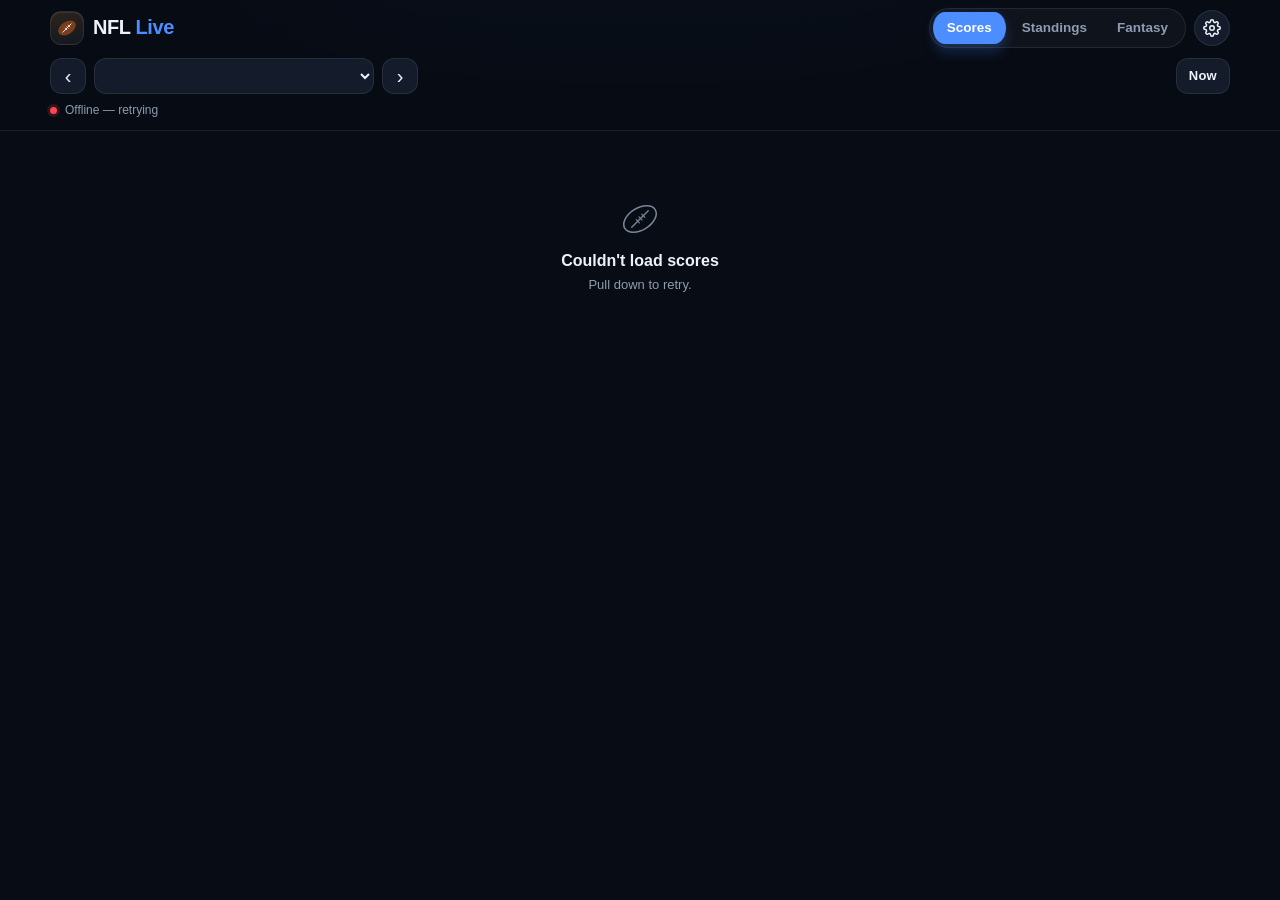
==== commit 79509d9c: "Merge origin/main and keep the four UI changes on cache nfl-v5. Preserve the pointed-football icons," ====
--- a/index.html
+++ b/index.html
@@ -3,8 +3,8 @@
 <head>
 <meta charset="utf-8">
 <meta name="viewport" content="width=device-width,initial-scale=1,viewport-fit=cover">
-<meta name="app-version" content="nfl-v2">
-<meta name="theme-color" content="#0b0f17">
+<meta name="app-version" content="nfl-v5">
+<meta name="theme-color" content="#080c14">
 <meta name="apple-mobile-web-app-capable" content="yes">
 <meta name="mobile-web-app-capable" content="yes">
 <meta name="apple-mobile-web-app-status-bar-style" content="black-translucent">
@@ -19,202 +19,245 @@
 <link rel="apple-touch-startup-image" media="(device-width: 402px) and (device-height: 874px) and (-webkit-device-pixel-ratio: 3)" href="splash-1206x2622.png">
 <link rel="apple-touch-startup-image" media="(device-width: 440px) and (device-height: 956px) and (-webkit-device-pixel-ratio: 3)" href="splash-1320x2868.png">
 <style>
-:root{--bg:#0b0f17;--card:#141b27;--card2:#1b2433;--txt:#e8edf5;--mut:#8a96a8;--acc:#3d8bff;--live:#ff3b47;--gold:#f5c542;--win:#fff;--g:#2ee6a0;--r:#ff4d5a;--line:#232e40}
-html.light{--bg:#eef1f6;--card:#fff;--card2:#f7f9fc;--txt:#121826;--mut:#5d6878;--win:#000;--line:#d9dfe9}
+:root{--bg:#080c14;--card:#101722;--card2:#141c2b;--elev:#1c2638;--txt:#eef3fb;--mut:#8e9bb0;--acc:#4c8dff;--live:#ff4554;--gold:#f0c14a;--win:#fff;--g:#2ee6a0;--r:#ff4d5a;--line:rgba(232,238,248,.09);--shadow:0 1px 0 rgba(255,255,255,.04) inset,0 10px 28px rgba(0,0,0,.28)}
+html.light{--bg:#f3f5f9;--card:#fff;--card2:#fff;--elev:#eef1f6;--txt:#141a26;--mut:#5c6a7e;--acc:#1f6feb;--live:#e11d32;--gold:#9a6b00;--win:#121826;--g:#0e9a58;--r:#d61f38;--line:rgba(16,24,40,.1);--shadow:0 1px 2px rgba(16,24,40,.04),0 10px 24px rgba(16,24,40,.06)}
+html{background:var(--bg);color-scheme:dark}html.light{color-scheme:light}
 *{box-sizing:border-box;-webkit-tap-highlight-color:transparent}
-body{margin:0;background:var(--bg);color:var(--txt);font:15px/1.35 -apple-system,BlinkMacSystemFont,"Segoe UI",Roboto,sans-serif;min-height:100vh;padding:0 0 calc(40px + env(safe-area-inset-bottom));overscroll-behavior-y:contain}
-button{font:inherit;color:inherit}
-header.hx{position:sticky;top:0;z-index:20;background:rgba(11,15,23,.72);-webkit-backdrop-filter:blur(16px);backdrop-filter:blur(16px);border-bottom:1px solid var(--line);padding:calc(10px + env(safe-area-inset-top)) calc(14px + env(safe-area-inset-right)) 10px calc(14px + env(safe-area-inset-left))}
-header.hx .top{transform:translate3d(0,calc(var(--scr,0) * -4px),0);will-change:transform}
+body{margin:0;color:var(--txt);font:15px/1.45 -apple-system,BlinkMacSystemFont,"Segoe UI",Roboto,Helvetica,Arial,sans-serif;-webkit-font-smoothing:antialiased;min-height:100vh;min-height:100dvh;padding:0 0 calc(32px + env(safe-area-inset-bottom));overscroll-behavior-y:contain;background:radial-gradient(920px 300px at 50% -90px,rgba(76,141,255,.16),transparent 62%),var(--bg)}
+html.light body{background:radial-gradient(920px 280px at 50% -90px,rgba(31,111,235,.09),transparent 64%),var(--bg)}
+button,select,input{font:inherit;color:inherit}
+:focus-visible{outline:2px solid var(--acc);outline-offset:2px}
+header.hx{position:sticky;top:0;z-index:20;background:rgba(8,12,20,.8);background:color-mix(in srgb,var(--bg) 78%,transparent);-webkit-backdrop-filter:saturate(1.45) blur(18px);backdrop-filter:saturate(1.45) blur(18px);border-bottom:1px solid var(--line);padding:calc(8px + env(safe-area-inset-top)) calc(14px + env(safe-area-inset-right)) 11px calc(14px + env(safe-area-inset-left))}
+html.light header.hx{background:rgba(243,245,249,.84);background:color-mix(in srgb,var(--bg) 84%,transparent)}
+header.hx .top{transform:translate3d(0,calc(var(--scr,0) * -4px),0)}
 header.hx::after{content:"";position:absolute;left:0;right:0;top:100%;height:14px;background:linear-gradient(rgba(0,0,0,.4),transparent);opacity:var(--scr,0);pointer-events:none}
-html.light header.hx{background:rgba(255,255,255,.78)}
 html.light header.hx::after{background:linear-gradient(rgba(15,23,42,.16),transparent)}
-.top{max-width:1180px;margin:auto;display:flex;gap:10px;align-items:center;justify-content:space-between;flex-wrap:wrap}
-.brand{display:flex;align-items:center;gap:9px}.mark{width:30px;height:30px}
-h1{margin:0;font-size:20px;letter-spacing:.4px;font-weight:800}h1 span{color:var(--acc)}
+.top{max-width:1180px;margin:auto;display:flex;gap:12px;align-items:center;justify-content:space-between;flex-wrap:wrap}
+.brand{display:flex;align-items:center;gap:9px}
+.markwrap{width:34px;height:34px;border-radius:11px;display:grid;place-items:center;background:linear-gradient(165deg,#2c241c,#121820);border:1px solid rgba(255,255,255,.08);box-shadow:inset 0 1px 0 rgba(255,255,255,.08)}
+html.light .markwrap{background:linear-gradient(165deg,#fff,#f4efe8);border-color:var(--line)}
+.mark{width:24px;height:24px}
+h1{margin:0;font-size:20px;letter-spacing:-.02em;font-weight:800}h1 span{color:var(--acc)}
 .tabrow{display:flex;align-items:center;gap:8px;flex:1;justify-content:flex-end;min-width:0}
-.tabs{position:relative;display:flex;gap:2px;background:var(--card2);border:1px solid var(--line);border-radius:22px;padding:3px}
-.tabs button{position:relative;z-index:1;background:none;border:0;color:var(--mut);border-radius:18px;padding:6px 14px;font-weight:700;cursor:pointer}
+.tabs{position:relative;display:flex;gap:2px;background:rgba(255,255,255,.035);border:1px solid var(--line);border-radius:999px;padding:3px}
+html.light .tabs{background:rgba(16,24,40,.04)}
+.tabs button{position:relative;z-index:1;background:none;border:0;color:var(--mut);border-radius:999px;padding:6px 14px;font-weight:700;font-size:13.5px;cursor:pointer}
 .tabs button.on{color:#fff}
-.tabs .pill,.seg .pill{position:absolute;top:3px;bottom:3px;left:0;width:100px;border-radius:18px;background:var(--acc);transform:scaleX(0);transform-origin:left center;transition:transform .4s cubic-bezier(.22,1.08,.32,1);z-index:0;will-change:transform}
-.sbtn{background:var(--card2);border:1px solid var(--line);color:var(--txt);border-radius:50%;width:34px;height:34px;display:grid;place-items:center;cursor:pointer;flex:none}
+.tabs .pill,.seg .pill{position:absolute;top:3px;bottom:3px;left:0;width:100px;border-radius:999px;background:var(--acc);box-shadow:0 6px 16px rgba(76,141,255,.28);transform:scaleX(0);transform-origin:left center;transition:transform .4s cubic-bezier(.22,1.08,.32,1);z-index:0;will-change:transform}
+.sbtn{background:var(--card2);border:1px solid var(--line);color:var(--txt);border-radius:50%;width:36px;height:36px;display:grid;place-items:center;cursor:pointer;flex:none}
 .sbtn:active{transform:scale(.92)}
 #gOpen{order:9}
-.nav{max-width:1180px;margin:8px auto 0;display:flex;gap:6px;align-items:center}
-.nav button,.nav select{background:var(--card2);color:var(--txt);border:1px solid var(--line);border-radius:10px;padding:7px 12px;cursor:pointer;font:inherit}
-.nav select{flex:1;max-width:260px;font-weight:700}.nav .cur{margin-left:auto}
-#upd{font-size:12px;color:var(--mut);max-width:1180px;margin:6px auto 0;display:flex;gap:8px;align-items:center}
-.dot{width:8px;height:8px;border-radius:50%;background:#3ddc84;display:inline-block}.dot.err{background:var(--live)}.dot.spin{animation:p 1s infinite}@keyframes p{50%{opacity:.25}}
-.livepill{background:var(--live);color:#fff;border-radius:10px;padding:1px 7px;font-weight:800;font-size:11px}
+.nav{max-width:1180px;margin:10px auto 0;display:flex;gap:8px;align-items:center}
+.nav button,.nav select{background:var(--card2);color:var(--txt);border:1px solid var(--line);border-radius:12px;cursor:pointer}
+.nav button{width:36px;height:36px;padding:0;font-size:20px;line-height:1;display:grid;place-items:center}
+.nav select{flex:1;max-width:280px;height:36px;padding:0 12px;font-weight:700;min-width:0}
+.nav .cur{width:auto;margin-left:auto;padding:0 12px;font-size:13px;font-weight:800;letter-spacing:.02em}
+#upd{font-size:12px;color:var(--mut);max-width:1180px;margin:8px auto 0;display:flex;gap:8px;align-items:center}
+.dot{width:7px;height:7px;border-radius:50%;background:#3ddc84;box-shadow:0 0 0 3px rgba(61,220,132,.16);display:inline-block}
+.dot.err{background:var(--live);box-shadow:0 0 0 3px rgba(255,69,84,.16)}
+.dot.spin{animation:p 1.1s ease-in-out infinite}
+@keyframes p{50%{opacity:.28}}
+.livepill{display:inline-flex;align-items:center;gap:5px;background:var(--live);color:#fff;border-radius:999px;padding:2px 8px 2px 7px;font-weight:800;font-size:10px;letter-spacing:.06em}
+.livepill:before{content:"";width:6px;height:6px;border-radius:50%;background:#fff;animation:liveglow 1.4s ease-in-out infinite}
 .hide{display:none!important}
 main,section.view{max-width:1180px;margin:14px auto;padding:0 calc(12px + env(safe-area-inset-right)) 0 calc(12px + env(safe-area-inset-left))}
-#games{display:grid;grid-template-columns:1fr;gap:12px;align-items:start;touch-action:pan-y}
+#games{display:grid;grid-template-columns:1fr;gap:14px;align-items:start;touch-action:pan-y}
 @media(min-width:768px){#games{grid-template-columns:repeat(2,1fr)}}
 @media(min-width:1100px){#games{grid-template-columns:repeat(3,1fr)}}
-.dayh{grid-column:1/-1;font-size:12px;font-weight:800;color:var(--mut);text-transform:uppercase;letter-spacing:.8px;margin:8px 4px -4px}
-.card{position:relative;background:var(--card2);border:1px solid var(--line);border-radius:16px;padding:12px 14px 12px;cursor:pointer;min-width:0;transition:transform .12s}
-.mcard,.sr,.gt{transition:transform .12s}
-.card:active{transform:scale(.985)}.card.open{grid-column:1/-1;cursor:default}.card.open:active{transform:none}
+.dayh{grid-column:1/-1;display:flex;align-items:center;gap:10px;font-size:11px;font-weight:800;color:var(--mut);text-transform:uppercase;letter-spacing:.14em;margin:8px 2px -2px}
+.dayh:after{content:"";flex:1;height:1px;background:var(--line)}
+.card{position:relative;overflow:hidden;background:linear-gradient(180deg,rgba(255,255,255,.045),transparent 34%),var(--card2);border:1px solid var(--line);border-radius:18px;padding:15px 14px 12px;cursor:pointer;box-shadow:var(--shadow);min-width:0}
+.rail{position:absolute;left:0;right:0;top:0;height:3px;display:flex;pointer-events:none}
+.rail i{flex:1}
+@media(hover:hover){.card:not(.open):hover{transform:translateY(-2px)}.sbtn:hover{background:var(--elev)}}
+.card:active{transform:scale(.985)}
+.card.open{grid-column:1/-1;cursor:default}
+.card.open:active,.card.open:hover{transform:none}
 .card.just{animation:cardPop .42s cubic-bezier(.18,1.08,.32,1)}
 .card.just .det{animation:detIn .44s cubic-bezier(.18,1.05,.32,1)}
 @keyframes cardPop{from{transform:scale(.975)}}
 @keyframes detIn{from{opacity:0;transform:translateY(16px)}}
-.card.live{border-color:var(--live);box-shadow:0 0 0 1px var(--live)}
-.card.fav{border-color:#4a5f88}
-.st{display:flex;justify-content:space-between;gap:10px;font-size:12px;color:var(--mut);text-transform:uppercase;letter-spacing:.6px;margin-bottom:6px;font-weight:700}
-.st .l{color:var(--live)}.st .l:before{content:"● ";animation:p 1.2s infinite}
-.tm{display:flex;align-items:center;gap:10px;padding:4px 0}.tm img{width:36px;height:36px;object-fit:contain}
-.nm{flex:1;min-width:0}.nm b{font-size:16px;display:block;white-space:nowrap;overflow:hidden;text-overflow:ellipsis}.nm small{color:var(--mut)}
-.pos{color:var(--gold);font-size:12px;margin-left:4px}.star{color:var(--gold);font-size:12px;margin-left:4px}.favtag{font-size:10px;background:var(--acc);color:#fff;border-radius:6px;padding:0 5px;margin-left:6px;vertical-align:2px}
-.sc{font-size:28px;font-weight:800;font-variant-numeric:tabular-nums;color:var(--mut)}.tm.w .sc,.card.live .sc,.tm.w .nm b{color:var(--win)}.tm.lo .nm b{color:var(--mut)}
-.sit{font-size:12px;color:var(--txt);background:rgba(255,255,255,.05);border-radius:8px;padding:5px 8px;margin-top:6px}
-.watch{display:flex;gap:6px;align-items:center;margin-top:10px;min-height:30px;padding-right:40px}
-.wb{display:inline-flex;align-items:center;justify-content:center;height:30px;min-width:52px;padding:4px 8px;background:#fff;border-radius:8px;position:relative}
+.card.live{border-color:rgba(255,69,84,.5)}
+.card.fav{border-color:rgba(76,141,255,.55);box-shadow:0 0 0 1px rgba(76,141,255,.28),var(--shadow)}
+.st{display:flex;justify-content:space-between;gap:10px;font-size:11px;color:var(--mut);text-transform:uppercase;letter-spacing:.08em;margin-bottom:8px;font-weight:800}
+.st .l{color:var(--live);display:inline-flex;align-items:center;gap:6px}
+.st .l:before{content:"";width:7px;height:7px;border-radius:50%;background:var(--live);animation:liveglow 1.6s ease-in-out infinite}
+@keyframes liveglow{0%,100%{opacity:.4;transform:scale(.84)}50%{opacity:1;transform:scale(1)}}
+.tm{display:flex;align-items:center;gap:10px;padding:4px 0}
+.tm img{width:38px;height:38px;object-fit:contain;border-radius:11px;padding:3px;background:rgba(255,255,255,.05);box-shadow:inset 0 0 0 1px rgba(255,255,255,.06)}
+html.light .tm img{background:rgba(16,24,40,.04);box-shadow:inset 0 0 0 1px rgba(16,24,40,.06)}
+.nm{flex:1;min-width:0}.nm b{font-size:16px;font-weight:750;letter-spacing:-.01em;display:block;white-space:nowrap;overflow:hidden;text-overflow:ellipsis}.nm small{color:var(--mut);font-size:12px}
+.pos{color:var(--gold);font-size:12px;margin-left:4px}.star{color:var(--gold);font-size:12px;margin-left:4px}
+.favtag{font-size:10px;font-weight:800;background:var(--acc);color:#fff;border-radius:6px;padding:1px 5px;margin-left:6px;vertical-align:2px;letter-spacing:.04em}
+.sc{font-size:30px;font-weight:800;letter-spacing:-.04em;font-variant-numeric:tabular-nums;color:var(--mut);line-height:1}
+.tm.w .sc,.card.live .sc,.tm.w .nm b{color:var(--win)}.tm.lo .nm b,.tm.lo .sc{color:var(--mut)}
+@keyframes popsc{from{opacity:0;transform:translateY(42%)}}
+.sc.pop,.msc.pop{animation:popsc .38s cubic-bezier(.2,.8,.2,1)}
+.sit{font-size:12px;color:var(--txt);background:rgba(255,255,255,.05);border-radius:10px;padding:6px 8px;margin-top:6px}
+html.light .sit{background:rgba(16,24,40,.04)}
+.sit small{color:var(--mut)}.sit .rz{color:var(--live)}
+.watch{display:flex;gap:6px;align-items:center;margin-top:10px;min-height:30px;padding-right:42px}
+.wb{display:inline-flex;align-items:center;justify-content:center;height:30px;min-width:52px;padding:4px 8px;background:#fff;border-radius:9px;position:relative;box-shadow:0 1px 2px rgba(0,0,0,.16),0 0 0 1px rgba(0,0,0,.05)}
 .wb img{height:18px;max-width:64px;object-fit:contain}.wb i{position:absolute;right:-4px;bottom:-5px;font-style:normal;font-size:9px;font-weight:800;background:#111;color:#fff;border-radius:5px;padding:0 3px}
-.gp{position:absolute;right:12px;bottom:12px;width:30px;height:30px;border-radius:8px;background:var(--card);border:1px solid var(--line);display:grid;place-items:center;color:var(--txt)}
-.nsrev{display:none;margin-top:6px;background:var(--card);border:1px dashed var(--line);border-radius:8px;color:var(--mut);padding:4px 10px;cursor:pointer}
-html.ns .card:not(.rev):not(.pre) .sc{filter:blur(9px)}html.ns .card:not(.rev):not(.pre) .nsrev{display:inline-block}html.ns .card:not(.rev):not(.pre) .sit,html.ns .card:not(.rev):not(.pre) .det{display:none}
+.gp{position:absolute;right:12px;bottom:12px;width:32px;height:32px;border-radius:10px;background:rgba(8,12,20,.45);border:1px solid var(--line);display:grid;place-items:center;color:var(--txt);-webkit-backdrop-filter:blur(8px);backdrop-filter:blur(8px)}
+html.light .gp{background:rgba(255,255,255,.82)}
+.nsrev{display:none;margin-top:8px;background:var(--card);border:1px dashed var(--line);border-radius:10px;color:var(--txt);padding:6px 10px;cursor:pointer;font-weight:700;font-size:13px;align-items:center;gap:6px}
+.nsrev svg{flex:none}
+html.ns .card:not(.rev):not(.pre) .sc{filter:blur(9px)}html.ns .card:not(.rev):not(.pre) .nsrev{display:inline-flex}html.ns .card:not(.rev):not(.pre) .sit,html.ns .card:not(.rev):not(.pre) .det{display:none}
 .det{display:none;margin-top:12px;border-top:1px solid var(--line);padding-top:6px}.card.open .det{display:block}
-.det h3{font-size:12px;text-transform:uppercase;letter-spacing:.8px;color:var(--acc);margin:14px 0 6px}
+.det h3{font-size:11px;text-transform:uppercase;letter-spacing:.12em;color:var(--acc);margin:16px 0 8px}
 .tw{overflow-x:auto;-webkit-overflow-scrolling:touch}
 table{width:100%;border-collapse:collapse;font-variant-numeric:tabular-nums;font-size:13px}
-td,th{padding:5px 6px;text-align:center;white-space:nowrap}th{color:var(--mut);font-weight:600;border-bottom:1px solid var(--line)}
+td,th{padding:6px 6px;text-align:center;white-space:nowrap}th{color:var(--mut);font-weight:700;font-size:11px;letter-spacing:.06em;text-transform:uppercase;border-bottom:1px solid var(--line)}
 td:first-child,th:first-child{text-align:left;position:sticky;left:0;background:var(--card2)}
-tr.tp{cursor:pointer}tr.tp:hover td{background:rgba(61,139,255,.08)}tr.mine td{background:rgba(245,197,66,.12)}
+tr.tp{cursor:pointer}tr.tp:hover td{background:rgba(76,141,255,.08)}tr.mine td{background:rgba(240,193,74,.12)}
 td img.hsi{width:22px;height:22px;border-radius:50%;object-fit:cover;vertical-align:middle;margin-right:6px;background:#1f2940}
-details.cl{border:1px solid var(--line);border-radius:12px;margin:10px 0;background:var(--card)}
-details.cl>summary{list-style:none;cursor:pointer;padding:10px 12px;font-weight:800;font-size:13px;display:flex;justify-content:space-between;align-items:center}
+details.cl{border:1px solid var(--line);border-radius:14px;margin:10px 0;background:var(--card)}
+details.cl>summary{list-style:none;cursor:pointer;padding:11px 12px;font-weight:800;font-size:13px;display:flex;justify-content:space-between;align-items:center}
 details.cl>summary::-webkit-details-marker{display:none}details.cl>summary:after{content:"›";transform:rotate(90deg);transition:transform .2s;color:var(--mut);font-size:18px}
 details.cl[open]>summary:after{transform:rotate(-90deg)}details.cl>.in{padding:0 10px 10px}
 .drv{border-top:1px solid var(--line);padding:8px 2px}.drv b{font-size:13px}.drv small{color:var(--mut);display:block}
 .drv .pl{font-size:12px;color:var(--mut);padding:3px 0 3px 10px;border-left:2px solid var(--line);margin:3px 0}.drv .pl.s{color:var(--txt);border-color:var(--g)}
-.cmp{display:grid;grid-template-columns:70px 1fr 70px;gap:3px 10px;font-size:13px;align-items:center}.cmp .r{text-align:right}.cmp .lab{text-align:center;color:var(--mut);font-size:12px}
-.msg{grid-column:1/-1;text-align:center;color:var(--mut);padding:50px 10px;font-size:15px}.hint{font-size:12px;color:var(--mut);padding:8px 2px}
-.skel{height:120px;border-radius:16px;background:linear-gradient(90deg,var(--card2),var(--card),var(--card2));background-size:200% 100%;animation:sk 1.3s infinite}@keyframes sk{to{background-position:-200% 0}}
-/* standings */
-.conf{margin-bottom:16px}.conf h2{font-size:15px;margin:14px 4px 8px;color:var(--acc)}
-.divs{display:grid;grid-template-columns:1fr;gap:10px}@media(min-width:768px){.divs{grid-template-columns:repeat(2,1fr)}}
-.dv{background:var(--card2);border:1px solid var(--line);border-radius:14px;padding:8px 10px}.dv h4{margin:2px 2px 6px;font-size:12px;color:var(--mut);text-transform:uppercase;letter-spacing:.7px}
-.sr{display:grid;grid-template-columns:22px 26px 1fr 52px 40px 46px;gap:6px;align-items:center;padding:6px 2px;border-top:1px solid var(--line);cursor:pointer;font-variant-numeric:tabular-nums;font-size:14px}
+.cmp{display:grid;grid-template-columns:70px 1fr 70px;gap:4px 10px;font-size:13px;align-items:center}.cmp .r{text-align:right}.cmp .lab{text-align:center;color:var(--mut);font-size:12px}
+.msg{grid-column:1/-1;display:flex;flex-direction:column;align-items:center;text-align:center;gap:4px;color:var(--mut);padding:52px 16px}
+.msg b{color:var(--txt);font-size:16px;font-weight:800}.msg small{max-width:280px;font-size:13px;line-height:1.45}
+.emptyic{width:44px;height:44px;margin-bottom:4px;opacity:.85}
+.hint{font-size:12px;color:var(--mut);padding:8px 2px;line-height:1.45}.hint a{color:var(--acc)}
+.skel{position:relative;overflow:hidden;height:136px;border-radius:18px;background:var(--card2);border:1px solid var(--line)}
+.skel:before{content:"";position:absolute;left:14px;right:14px;top:18px;bottom:18px;background:linear-gradient(var(--line),var(--line)) 0 0/40% 8px no-repeat,linear-gradient(var(--line),var(--line)) 0 26px/64% 12px no-repeat,linear-gradient(var(--line),var(--line)) 0 52px/48% 12px no-repeat,linear-gradient(var(--line),var(--line)) right 26px/52px 16px no-repeat,linear-gradient(var(--line),var(--line)) right 52px/52px 16px no-repeat;opacity:.95}
+.skel:after{content:"";position:absolute;inset:0;background:linear-gradient(90deg,transparent,rgba(255,255,255,.07),transparent);transform:translateX(-100%);animation:shimmer 1.35s ease-in-out infinite}
+html.light .skel:after{background:linear-gradient(90deg,transparent,rgba(255,255,255,.75),transparent)}
+@keyframes shimmer{to{transform:translateX(100%)}}
+.conf{margin-bottom:8px}.conf h2{font-size:12px;letter-spacing:.12em;text-transform:uppercase;margin:16px 4px 8px;color:var(--acc)}
+.divs{display:grid;grid-template-columns:1fr;gap:12px}@media(min-width:768px){.divs{grid-template-columns:repeat(2,1fr)}}
+.dv{background:var(--card2);border:1px solid var(--line);border-radius:18px;padding:10px 12px 6px;box-shadow:var(--shadow)}
+.dv h4{margin:4px 2px 8px;font-size:11px;color:var(--mut);text-transform:uppercase;letter-spacing:.12em}
+.sr{display:grid;grid-template-columns:26px 28px 1fr 58px 42px 46px;gap:6px;align-items:center;padding:7px 2px;border-top:1px solid var(--line);cursor:pointer;font-variant-numeric:tabular-nums;font-size:14px}
 .sr:first-of-type{border-top:0}.sr img{width:24px;height:24px;object-fit:contain}.sr .sd{color:var(--mut);font-size:12px;text-align:center}.sr b{white-space:nowrap;overflow:hidden;text-overflow:ellipsis}.sr.fav b{color:var(--acc)}
-/* overlays */
-.ov{position:fixed;inset:0;z-index:50;background:rgba(0,0,0,.55);display:flex;align-items:flex-end;justify-content:center;animation:fi .2s}
+.sr .sd:first-child{width:22px;height:22px;border-radius:7px;display:grid;place-items:center;background:rgba(255,255,255,.05);font-size:11px;font-weight:800;color:var(--txt)}
+html.light .sr .sd:first-child{background:rgba(16,24,40,.05)}
+.ov{position:fixed;inset:0;z-index:50;background:rgba(4,8,14,.62);-webkit-backdrop-filter:blur(6px);backdrop-filter:blur(6px);display:flex;align-items:flex-end;justify-content:center;animation:fi .2s}
 @keyframes fi{from{opacity:0}}
-.ovp{background:var(--card2);width:100%;max-width:640px;max-height:88vh;border-radius:20px 20px 0 0;display:flex;flex-direction:column;animation:su .48s cubic-bezier(.18,.9,.22,1);padding-bottom:env(safe-area-inset-bottom);will-change:transform}
-@media(min-width:768px){.ov{align-items:center}.ovp{border-radius:20px;max-height:86vh}}
-@keyframes su{0%{transform:translateY(110%);opacity:.55}58%{transform:translateY(-8px);opacity:1}100%{transform:translateY(0);opacity:1}}
+.ovp{background:var(--card2);width:100%;max-width:640px;max-height:88vh;border-radius:22px 22px 0 0;display:flex;flex-direction:column;animation:sheetIn .48s cubic-bezier(.18,.9,.22,1);padding-bottom:env(safe-area-inset-bottom);box-shadow:var(--shadow);min-width:0;overflow:hidden;will-change:transform}
+@media(min-width:768px){.ov{align-items:center}.ovp{border-radius:22px;max-height:86vh}}
+@keyframes su{from{transform:translateY(28px);opacity:.4}}
+@keyframes sheetIn{0%{transform:translateY(110%);opacity:.55}58%{transform:translateY(-8px);opacity:1}100%{transform:translateY(0);opacity:1}}
 @keyframes sd{to{transform:translateY(110%);opacity:.4}}
 @keyframes fo{to{opacity:0}}
 .ov.closing{animation:fo .22s ease forwards;pointer-events:none}
 .ov.closing .ovp{animation:sd .26s cubic-bezier(.4,0,1,1) forwards}
-.ovp.a-fwd{animation:su .48s cubic-bezier(.18,.9,.22,1)}
+.ovp.a-fwd{animation:sheetIn .48s cubic-bezier(.18,.9,.22,1)}
 .ovp.a-back{animation:backIn .3s cubic-bezier(.2,.8,.2,1)}
 @keyframes backIn{from{opacity:.45;transform:translateY(22px) scale(.98)}}
-.ovh{display:flex;align-items:center;gap:8px;padding:14px 16px;border-bottom:1px solid var(--line)}.ovh b{flex:1;font-size:17px}.ovh button{background:var(--card);border:1px solid var(--line);border-radius:50%;width:30px;height:30px;cursor:pointer}
-.ovb{overflow:auto;padding:12px 16px 20px;-webkit-overflow-scrolling:touch}
-.thd{display:flex;gap:12px;align-items:center;padding:12px;border-radius:14px;color:#fff}.thd img{width:56px;height:56px;object-fit:contain;background:rgba(255,255,255,.15);border-radius:12px;padding:4px}.thd b{font-size:20px;display:block}
-.sch{display:grid;grid-template-columns:44px 1fr auto;gap:8px;align-items:center;padding:8px 2px;border-top:1px solid var(--line);font-size:14px}.sch img{width:22px;height:22px;vertical-align:middle}.sch small{color:var(--mut)}.sch .W{color:var(--g);font-weight:800}.sch .L{color:var(--r);font-weight:800}
-.pcard .ph{display:flex;gap:12px;align-items:center}.pcard .ph img{width:76px;height:76px;border-radius:50%;object-fit:cover;background:#1f2940}.pcard .ph b{font-size:20px;display:block}
-.stl{display:grid;grid-template-columns:repeat(auto-fill,minmax(90px,1fr));gap:6px;margin-top:10px}.stl div{background:var(--card);border-radius:10px;padding:6px 8px;font-size:12px}.stl b{display:block;font-size:16px}.stl small{color:var(--mut)}
-/* settings */
-.gs-sec{font-size:12px;color:var(--mut);text-transform:uppercase;letter-spacing:.8px;margin:16px 2px 6px;font-weight:800}
-.gopt{display:flex;align-items:center;justify-content:space-between;gap:10px;background:var(--card);border:1px solid var(--line);border-radius:12px;padding:10px 12px;margin-bottom:6px}
-.gopt small{display:block;color:var(--mut);font-size:12px}.gopt select,.gopt input[type=text],.gopt input[type=url]{background:var(--card2);color:var(--txt);border:1px solid var(--line);border-radius:8px;padding:6px 8px;font:inherit;max-width:55%}
-.gt{display:flex;align-items:center;gap:10px;background:var(--card);border:1px solid var(--line);border-radius:12px;padding:10px 12px;margin-bottom:6px;cursor:pointer}.gt.on{border-color:var(--acc);box-shadow:0 0 0 1px var(--acc)}.gt div{flex:1}.gt small{display:block;color:var(--mut);font-size:12px}
-.plat{font-size:10px;font-weight:800;border-radius:6px;padding:1px 6px;color:#fff;vertical-align:1px;margin-left:4px}.plat.sl{background:#18b2a1}.plat.es{background:#d0021b}
-.tog{position:relative;width:46px;height:28px;flex:none}.tog input{opacity:0;width:0;height:0}.tog span{position:absolute;inset:0;background:#3a4766;border-radius:14px;transition:.2s;cursor:pointer}.tog span:before{content:"";position:absolute;left:3px;top:3px;width:22px;height:22px;border-radius:50%;background:#fff;transition:.2s}.tog input:checked+span{background:var(--g)}.tog input:checked+span:before{transform:translateX(18px)}
-/* fantasy */
+.ovh{display:flex;align-items:center;gap:8px;padding:14px 16px;border-bottom:1px solid var(--line)}.ovh b{flex:1;font-size:17px;letter-spacing:-.02em}.ovh button{background:var(--card);border:1px solid var(--line);border-radius:50%;width:30px;height:30px;cursor:pointer}
+.ovb{overflow:auto;padding:12px 16px 20px;-webkit-overflow-scrolling:touch;min-width:0}
+.thd{display:flex;gap:12px;align-items:center;padding:14px;border-radius:16px;color:#fff}.thd img{width:56px;height:56px;object-fit:contain;background:rgba(255,255,255,.16);border-radius:14px;padding:4px}.thd b{font-size:20px;display:block;letter-spacing:-.02em}
+.sch{display:grid;grid-template-columns:48px 1fr auto;gap:8px;align-items:center;padding:8px 2px;border-top:1px solid var(--line);font-size:14px}.sch img{width:22px;height:22px;vertical-align:middle}.sch small{color:var(--mut)}.sch .W{color:var(--g);font-weight:800}.sch .L{color:var(--r);font-weight:800}
+.pcard .ph{display:flex;gap:12px;align-items:center}.pcard .ph img{width:76px;height:76px;border-radius:50%;object-fit:cover;background:#1f2940}.pcard .ph b{font-size:20px;display:block;letter-spacing:-.02em}
+.stl{display:grid;grid-template-columns:repeat(auto-fill,minmax(90px,1fr));gap:8px;margin-top:12px}.stl div{background:var(--card);border:1px solid var(--line);border-radius:12px;padding:8px;font-size:12px;min-width:0;overflow-wrap:anywhere}.stl b{display:block;font-size:16px}.stl small{color:var(--mut)}.stl div>small:first-child{display:block;margin-bottom:2px}
+.gs-sec{font-size:11px;color:var(--mut);text-transform:uppercase;letter-spacing:.12em;margin:18px 2px 8px;font-weight:800}
+.gopt{display:flex;align-items:center;justify-content:space-between;gap:10px;background:var(--card);border:1px solid var(--line);border-radius:14px;padding:10px 12px;margin-bottom:6px}
+.gopt small{display:block;color:var(--mut);font-size:12px}.gopt select,.gopt input[type=text],.gopt input[type=url]{background:var(--card2);color:var(--txt);border:1px solid var(--line);border-radius:8px;padding:6px 8px;max-width:55%}
+.gt{display:flex;align-items:center;gap:10px;background:var(--card);border:1px solid var(--line);border-radius:14px;padding:10px 12px;margin-bottom:6px;cursor:pointer}.gt.on{border-color:var(--acc);box-shadow:0 0 0 1px var(--acc)}.gt div{flex:1}.gt small{display:block;color:var(--mut);font-size:12px}
+.plat{font-size:10px;font-weight:800;border-radius:6px;padding:1px 6px;color:#fff;vertical-align:1px;margin-left:4px;letter-spacing:.04em}.plat.sl{background:#18b2a1}.plat.es{background:#d0021b}
+.tog{position:relative;width:46px;height:28px;flex:none}.tog input{opacity:0;width:0;height:0}.tog span{position:absolute;inset:0;background:#3a4766;border-radius:14px;cursor:pointer}.tog span:before{content:"";position:absolute;left:3px;top:3px;width:22px;height:22px;border-radius:50%;background:#fff;transition:transform .2s}.tog input:checked+span{background:var(--g)}.tog input:checked+span:before{transform:translateX(18px)}
 #fantasy{max-width:820px}
-.fpick{display:flex;gap:6px;overflow-x:auto;scrollbar-width:none;padding:2px 0 8px}.fpick::-webkit-scrollbar{display:none}
-.fpick button{flex:none;background:var(--card2);border:1px solid var(--line);border-radius:18px;padding:6px 12px;cursor:pointer;font-weight:700;font-size:13px;color:var(--mut)}.fpick button.on{border-color:var(--acc);color:var(--txt);box-shadow:0 0 0 1px var(--acc)}
-.seg{position:relative;display:flex;background:var(--card2);border:1px solid var(--line);border-radius:12px;padding:3px;margin:4px 0 12px}
-.seg button{position:relative;z-index:1;flex:1;display:flex;align-items:center;justify-content:center;gap:6px;background:none;border:0;color:var(--mut);font-weight:700;padding:7px 4px;border-radius:9px;cursor:pointer}
-.seg button.on{color:#fff}
-.seg button img{width:16px;height:16px;object-fit:contain}
-.seg button small{display:block;font-size:9px;letter-spacing:.5px;font-weight:800;opacity:.85}
-.seg.bxseg{margin:10px 0 4px}
-.seg.bxseg button{padding:6px 8px}
-.lhead{display:flex;justify-content:space-between;align-items:center;margin:4px 4px 10px;color:var(--mut);font-size:13px}.lhead b{color:var(--txt);font-size:15px}
-.mcard{background:var(--card2);border:1px solid var(--line);border-radius:16px;padding:12px;margin-bottom:10px;cursor:pointer;display:grid;grid-template-columns:1fr auto 1fr;gap:8px;align-items:stretch}
-.mcard.mine{border-color:#4a5f88}.mcard:active{transform:scale(.985)}
+.fpick{display:flex;gap:6px;overflow-x:auto;scrollbar-width:none;padding:2px 0 10px}.fpick::-webkit-scrollbar{display:none}
+.fpick button{flex:none;background:var(--card2);border:1px solid var(--line);border-radius:999px;padding:7px 12px;cursor:pointer;font-weight:700;font-size:13px;color:var(--mut)}
+.fpick button.on{background:var(--acc);border-color:transparent;color:#fff}
+.seg,.fsub{position:relative;display:flex;background:rgba(255,255,255,.035);border:1px solid var(--line);border-radius:14px;padding:3px;margin:4px 0 12px}
+html.light .seg,html.light .fsub{background:rgba(16,24,40,.04)}
+.seg button,.fsub button{position:relative;z-index:1;flex:1;display:flex;align-items:center;justify-content:center;gap:6px;background:none;border:0;color:var(--mut);font-weight:700;font-size:13px;padding:8px 4px;border-radius:11px;cursor:pointer}
+.seg button.on,.fsub button.on{color:#fff}
+.seg button img{width:18px;height:18px;object-fit:contain}
+.seg button small{display:block;font-size:9px;letter-spacing:.06em;font-weight:800;opacity:.85}
+.seg.bxseg{margin:12px 0 4px}
+.lhead{display:flex;justify-content:space-between;align-items:center;margin:4px 4px 10px;color:var(--mut);font-size:13px}.lhead b{color:var(--txt);font-size:16px;letter-spacing:-.02em}
+.mcard{background:linear-gradient(180deg,rgba(255,255,255,.045),transparent 36%),var(--card2);border:1px solid var(--line);border-radius:18px;padding:14px;margin-bottom:12px;cursor:pointer;display:grid;grid-template-columns:1fr auto 1fr;gap:8px;align-items:stretch;box-shadow:var(--shadow)}
+.mcard.mine{border-color:rgba(76,141,255,.5);box-shadow:0 0 0 1px rgba(76,141,255,.22),var(--shadow)}
+.mcard:active,.pc:active,.fpick button:active,.gt:active,.nav button:active,.sr:active,.rpc:active,.wv:active,.news:active,.dpl:active{transform:scale(.985)}
+.pc.on{border-color:var(--acc);box-shadow:0 0 0 1px var(--acc)}
 .mhf{min-width:0}.mhf.r{text-align:right}
 .mtop{display:flex;justify-content:space-between;align-items:baseline;gap:6px}.mhf.r .mtop{flex-direction:row-reverse}
-.msc{font-size:26px;font-weight:800;font-variant-numeric:tabular-nums}.wpc{font-size:13px;font-weight:800}
-.mhf.fav .wpc{color:var(--g)}.mhf.dog .wpc{color:var(--r)}.mhf.even .wpc{color:var(--mut)}
-.mhf.lead .msc{color:var(--g)}.mhf.trail .msc{color:var(--r)}
-.mbar{height:6px;background:#2a3550;border-radius:3px;overflow:hidden;margin:6px 0 3px}.mhf.r .mbar{transform:scaleX(-1)}.mbar i{display:block;height:100%;transition:width .5s}
+.msc{font-size:28px;font-weight:800;letter-spacing:-.03em;font-variant-numeric:tabular-nums;line-height:1}.wpc{font-size:13px;font-weight:800}
+.mhf.fav .wpc,.mhf.lead .msc{color:var(--g)}.mhf.dog .wpc,.mhf.trail .msc{color:var(--r)}.mhf.even .wpc{color:var(--mut)}
+.mbar{height:7px;background:rgba(255,255,255,.08);border-radius:99px;overflow:hidden;margin:8px 0 4px}
+html.light .mbar{background:rgba(16,24,40,.08)}
+.mhf.r .mbar{transform:scaleX(-1)}
+.mbar i{display:block;height:100%;width:100%;border-radius:inherit;transform:scaleX(0);transform-origin:left center}
 .mhf.fav .mbar i{background:var(--g)}.mhf.dog .mbar i{background:var(--r)}.mhf.even .mbar i{background:var(--mut)}
-.mpj{font-size:12px;color:var(--mut)}.mname{font-weight:800;margin-top:6px;white-space:nowrap;overflow:hidden;text-overflow:ellipsis}.msub{font-size:12px;color:var(--mut);white-space:nowrap;overflow:hidden;text-overflow:ellipsis}
-.vsb{align-self:center;font-size:11px;font-weight:800;color:var(--mut)}
-.ohead{display:flex;align-items:center;gap:6px;margin:12px 4px 6px;font-weight:800;font-size:13px}.ohead small{color:var(--mut);font-weight:600}
-.sec{font-size:16px;font-weight:800;margin:16px 4px 8px}
-.pc{display:flex;gap:10px;align-items:center;background:var(--card2);border:1px solid var(--line);border-radius:14px;padding:8px 10px;margin-bottom:6px;cursor:pointer;transition:transform .12s}
-.pc:active,.sr:active,.rpc:active,.wv:active,.news:active,.gt:active,.dpl:active{transform:scale(.975)}
-.pc.on{border-color:var(--acc);box-shadow:0 0 0 1px var(--acc)}
-.slot{width:44px;height:28px;border-radius:8px;display:grid;place-items:center;font-weight:800;font-size:12px;color:#111;flex:none}
+.mpj{font-size:12px;color:var(--mut)}.mname{font-weight:800;margin-top:6px;white-space:nowrap;overflow:hidden;text-overflow:ellipsis;letter-spacing:-.01em}.msub{font-size:12px;color:var(--mut);white-space:nowrap;overflow:hidden;text-overflow:ellipsis}
+.vsb{align-self:center;font-size:11px;font-weight:800;letter-spacing:.08em;color:var(--mut)}
+.ohead{display:flex;flex-direction:column;align-items:flex-start;gap:2px;margin:2px 2px 8px;font-weight:800;font-size:14px;letter-spacing:-.01em}.ohead small{color:var(--mut);font-weight:600;font-size:12px}
+.sec{font-size:16px;font-weight:800;letter-spacing:-.02em;margin:16px 2px 8px}
+.pc{display:flex;gap:10px;align-items:center;background:var(--card2);border:1px solid var(--line);border-radius:16px;padding:8px 10px;margin-bottom:6px;cursor:pointer;box-shadow:var(--shadow)}
+.slot{width:44px;height:28px;border-radius:8px;display:grid;place-items:center;font-weight:800;font-size:11px;letter-spacing:.02em;color:#111;flex:none}
 .hs{width:38px;height:38px;border-radius:50%;background:#1f2940 center/cover;flex:none}
 .pi{flex:1;min-width:0}.pi b{font-size:15px;white-space:nowrap}.pi small{display:block;color:var(--mut);font-size:12px;white-space:nowrap;overflow:hidden;text-overflow:ellipsis}.pi small.live{color:var(--live)}
-.pr{text-align:right;flex:none}.pr b{font-size:18px;font-variant-numeric:tabular-nums;display:block}.pr small{color:var(--mut);font-size:12px}
+.pr{text-align:right;flex:none}.pr b{font-size:18px;font-variant-numeric:tabular-nums;display:block;letter-spacing:-.02em}.pr small{color:var(--mut);font-size:12px}
 .inj{font-size:10px;font-weight:800;color:#fff;background:var(--r);border-radius:5px;padding:0 4px;margin-left:5px;vertical-align:2px}.inj.Q{background:#d9a400}
-.stbl .me td{background:rgba(61,139,255,.12)}
+.stbl .me td{background:rgba(76,141,255,.12)}
 .wv{display:grid;grid-template-columns:26px 38px 1fr auto;gap:8px;align-items:center;padding:8px 4px;border-top:1px solid var(--line);cursor:pointer}.wv .rk{color:var(--mut);font-weight:800;text-align:center}
-.banner{background:#3a2a00;border:1px solid #d9a400;color:#ffd75e;border-radius:12px;padding:8px 12px;font-size:12px;margin-bottom:10px}
-.setup{background:var(--card2);border:1px solid var(--line);border-radius:14px;padding:12px;font-size:13px}.setup ol{padding-left:18px;margin:8px 0}.setup code{background:var(--card);padding:1px 5px;border-radius:5px}
+.banner{background:#3a2a00;border:1px solid #d9a400;color:#ffd75e;border-radius:14px;padding:8px 12px;font-size:12px;margin-bottom:10px}
+.setup{background:var(--card2);border:1px solid var(--line);border-radius:18px;padding:14px;font-size:13px;line-height:1.45;box-shadow:var(--shadow)}.setup p{margin:8px 0}.setup ol{padding-left:18px;margin:8px 0}.setup code{background:var(--card);padding:1px 5px;border-radius:5px}
 @media(min-width:1100px){#fantasy.wide{max-width:1180px}.fgrid{display:grid;grid-template-columns:1fr 1fr;gap:14px;align-items:start}}
-/* gestures + animation */
-#ptr{position:fixed;left:50%;top:calc(env(safe-area-inset-top) + 70px);z-index:15;width:34px;height:34px;margin-left:-17px;border-radius:50%;background:var(--card2);border:1px solid var(--line);display:grid;place-items:center;opacity:0;transform:translateY(-30px);pointer-events:none}
+#ptr{position:fixed;left:50%;top:calc(env(safe-area-inset-top) + 78px);z-index:15;width:36px;height:36px;margin-left:-18px;border-radius:50%;background:var(--card2);border:1px solid var(--line);box-shadow:var(--shadow);display:grid;place-items:center;opacity:0;transform:translateY(-30px);pointer-events:none;color:var(--txt)}
+#ptr.ready{color:var(--acc);border-color:var(--acc)}
 #ptr.spin svg{animation:rot .8s linear infinite}@keyframes rot{to{transform:rotate(360deg)}}
-.enter>*{animation:rise .36s cubic-bezier(.2,.8,.2,1) both}
-.enter>*:nth-child(2){animation-delay:.035s}.enter>*:nth-child(3){animation-delay:.07s}.enter>*:nth-child(4){animation-delay:.1s}.enter>*:nth-child(5){animation-delay:.13s}.enter>*:nth-child(6){animation-delay:.16s}.enter>*:nth-child(7){animation-delay:.19s}.enter>*:nth-child(8){animation-delay:.22s}.enter>*:nth-child(n+9){animation-delay:.24s}
+.enter>*{animation:rise .42s cubic-bezier(.22,.8,.2,1) both}
+.enter>*:nth-child(2){animation-delay:.04s}.enter>*:nth-child(3){animation-delay:.08s}.enter>*:nth-child(4){animation-delay:.12s}.enter>*:nth-child(5){animation-delay:.16s}.enter>*:nth-child(6){animation-delay:.2s}.enter>*:nth-child(7){animation-delay:.24s}.enter>*:nth-child(8){animation-delay:.28s}.enter>*:nth-child(n+9){animation-delay:.32s}
+.enter .fgrid>*{animation:rise .42s cubic-bezier(.22,.8,.2,1) both}
+.enter .fgrid>*:nth-child(2){animation-delay:.06s}.enter .fgrid>*:nth-child(3){animation-delay:.12s}
 @keyframes rise{from{opacity:0;transform:translateY(10px)}}
 .view.s-fwd{animation:sInR .34s cubic-bezier(.2,.8,.2,1)}
 .view.s-back{animation:sInL .34s cubic-bezier(.2,.8,.2,1)}
 @keyframes sInR{from{opacity:0;transform:translate3d(28px,0,0)}}
 @keyframes sInL{from{opacity:0;transform:translate3d(-28px,0,0)}}
-html.rm *{animation:none!important;transition:none!important}
-@media(prefers-reduced-motion:reduce){*{animation:none!important;transition:none!important}}
-#toasts{position:fixed;left:50%;transform:translateX(-50%);bottom:calc(16px + env(safe-area-inset-bottom));z-index:60;display:flex;flex-direction:column;gap:6px}
-.toast{background:var(--card2);border:1px solid var(--line);border-radius:12px;padding:8px 14px;font-size:13px;box-shadow:0 6px 24px rgba(0,0,0,.4);animation:su .25s}
-#splash{position:fixed;inset:0;z-index:100;background:#0b0f17;display:flex;flex-direction:column;align-items:center;justify-content:center;gap:12px;color:#fff;transition:opacity .35s}#splash img{width:92px;height:92px;border-radius:22px}#splash.out{opacity:0;pointer-events:none}
-@media(max-width:520px){h1{font-size:17px}.brand{gap:6px}.mark{width:26px;height:26px}.tabrow{gap:6px}.tabs button{padding:6px 10px;font-size:14px}.brand .bt small{display:none}.top{flex-wrap:nowrap}}
-@media(max-width:430px){.brand h1 span{display:none}.tabs button{padding:6px 9px}}@media(max-width:360px){.brand h1{display:none}}
-
-@media(max-width:520px){.nav .cur{padding:7px 9px;font-size:13px}.nav select{max-width:none}}
-.ovp{min-width:0;overflow:hidden}.ovb{min-width:0}.stl div{min-width:0;overflow-wrap:anywhere}.stl div>small:first-child{display:block;margin-bottom:2px}
-.nav select{min-width:0}html,body{overflow-x:hidden}
+html.rm *,html.rm *::before,html.rm *::after{animation:none!important;transition:none!important}
+@media(prefers-reduced-motion:reduce){*,*::before,*::after{animation:none!important;transition:none!important}}
+#toasts{position:fixed;left:50%;transform:translateX(-50%);bottom:calc(16px + env(safe-area-inset-bottom));z-index:60;display:flex;flex-direction:column;gap:6px;width:max-content;max-width:calc(100% - 24px)}
+.toast{background:var(--card2);border:1px solid var(--line);border-radius:14px;padding:10px 14px;font-size:13px;box-shadow:var(--shadow);animation:su .25s}
+#splash{position:fixed;inset:0;z-index:100;background:var(--bg);display:flex;flex-direction:column;align-items:center;justify-content:center;gap:12px;color:var(--txt);transition:opacity .35s}#splash img{width:92px;height:92px;border-radius:22px;box-shadow:var(--shadow)}#splash.out{opacity:0;pointer-events:none}
+@media(max-width:520px){h1{font-size:17px}.brand{gap:6px}.markwrap{width:28px;height:28px;border-radius:9px}.mark{width:20px;height:20px}.tabrow{gap:6px}.tabs button{padding:6px 10px;font-size:13px}.top{flex-wrap:nowrap}}
+@media(max-width:430px){.brand h1 span{display:none}.tabs button{padding:6px 9px}}
+@media(max-width:360px){.brand h1{display:none}}
+@media(max-width:520px){.nav .cur{padding:0 10px;font-size:12px}.nav select{max-width:none}}
+html,body{overflow-x:hidden}
 .skel.sm{height:14px;margin:8px 0;border-radius:8px}
+.skel.sm:before{display:none}
 .brk-h,.brk-t,.brk-row{display:grid;gap:0 12px;align-items:baseline}
-.brk-h{font-size:11px;color:var(--mut);text-transform:uppercase;letter-spacing:.6px;font-weight:800;padding:2px 0 4px}
+.brk-h{font-size:11px;color:var(--mut);text-transform:uppercase;letter-spacing:.08em;font-weight:800;padding:2px 0 4px}
 .brk-row{padding:7px 0;border-top:1px solid var(--line)}
 .brk-row .nm{font-weight:700}
 .brk-row .meta{grid-column:1/-1;color:var(--mut);font-size:12px;margin-top:1px}
 .brk-row .n,.brk-t span:not(:first-child){font-variant-numeric:tabular-nums;text-align:right;font-weight:800}
 .brk-row .n.pj,.brk-t .pj{color:var(--mut);font-weight:700}
 .brk-t{font-weight:800;padding-top:8px;margin-top:2px;border-top:1px solid var(--line)}
-.grp{font-size:12px;font-weight:800;color:var(--acc);text-transform:uppercase;letter-spacing:.7px;margin:14px 2px 4px}
-.rpc{display:flex;gap:10px;align-items:center;padding:8px 2px;border-top:1px solid var(--line);cursor:pointer;transition:transform .12s}
+.grp{font-size:11px;font-weight:800;color:var(--acc);text-transform:uppercase;letter-spacing:.12em;margin:14px 2px 4px}
+.rpc{display:flex;gap:10px;align-items:center;padding:8px 2px;border-top:1px solid var(--line);cursor:pointer}
 .rpc .jn{width:28px;text-align:center;font-weight:800;color:var(--mut);font-variant-numeric:tabular-nums;flex:none}
-.news{display:block;padding:10px 2px;border-top:1px solid var(--line);color:inherit;text-decoration:none;transition:transform .12s}
+.news{display:block;padding:10px 2px;border-top:1px solid var(--line);color:inherit;text-decoration:none}
 .news b{display:block;font-size:14px}
 .news small{display:-webkit-box;-webkit-line-clamp:2;-webkit-box-orient:vertical;overflow:hidden;color:var(--mut)}
 .kv{display:flex;justify-content:space-between;gap:10px;padding:8px 2px;border-top:1px solid var(--line);font-size:14px}
-.kv b{font-variant-numeric:tabular-nums}
+.kv b{font-variant-numeric:tabular-nums;text-align:right}
 .drow{display:grid;grid-template-columns:54px 1fr;gap:8px;align-items:start;padding:7px 0;border-top:1px solid var(--line);font-size:13px}
 .drow b{color:var(--mut);font-size:12px;padding-top:1px}
 .dpl{cursor:pointer}
-.dpl.st{font-weight:800}
-.dpl:not(.st){color:var(--mut);font-weight:600}
+.dpl.lead{font-weight:800}
+.dpl:not(.lead){color:var(--mut);font-weight:600}
 .drow i{color:var(--mut);font-style:normal;margin:0 4px}
 .tmeta{display:block;font-size:13px;opacity:.9;margin-top:2px}
 
 </style>
+<script>try{var t=JSON.parse(localStorage.getItem('nflSettings')||'{}').theme;var light=t==='light'||(t==='auto'&&matchMedia('(prefers-color-scheme: light)').matches);if(light){document.documentElement.classList.add('light');var m=document.querySelector('meta[name=theme-color]');if(m)m.setAttribute('content','#f3f5f9')}}catch(e){}</script>
 </head>
 <body>
 <div id="splash"><img src="icon-192.png" alt=""><b>NFL Live</b></div>
 <label style="position:absolute;left:-9999px" aria-hidden="true"><input type="checkbox" switch id="hl"></label>
 <header class="hx">
  <div class="top">
-  <div class="brand"><svg class="mark" viewBox="0 0 64 64" aria-hidden="true"><ellipse cx="32" cy="32" rx="27" ry="17" transform="rotate(-35 32 32)" fill="#8a4b22"/><path d="M19 45 45 19" stroke="#fff" stroke-width="3" stroke-linecap="round"/><path d="M26 32l6 6M30 28l6 6M34 24l6 6" stroke="#fff" stroke-width="2.6" stroke-linecap="round"/></svg><div class="bt"><h1>NFL <span>Live</span></h1></div></div>
+  <div class="brand"><span class="markwrap"><svg class="mark" viewBox="0 0 64 64" aria-hidden="true"><ellipse cx="32" cy="32" rx="26" ry="16.5" transform="rotate(-34 32 32)" fill="#7a3e1d"/><path d="M21 43.2 43 21" stroke="#fff" stroke-width="2.4" stroke-linecap="round"/><path d="M27.2 32.4l4.2 4.2M31.2 28.4l4.2 4.2M35.2 24.4l4.2 4.2" stroke="#fff" stroke-width="2" stroke-linecap="round"/></svg></span><div class="bt"><h1>NFL <span>Live</span></h1></div></div>
   <div class="tabrow">
    <div class="tabs" role="tablist"><span class="pill"></span><button id="tS" class="on">Scores</button><button id="tT">Standings</button><button id="tF">Fantasy</button></div>
    <button class="sbtn" id="gOpen" aria-label="Settings" title="Settings"><svg viewBox="0 0 24 24" width="18" height="18" fill="none" stroke="currentColor" stroke-width="2" stroke-linecap="round" stroke-linejoin="round"><circle cx="12" cy="12" r="3"/><path d="M19.4 15a1.65 1.65 0 0 0 .33 1.82l.06.06a2 2 0 1 1-2.83 2.83l-.06-.06a1.65 1.65 0 0 0-1.82-.33 1.65 1.65 0 0 0-1 1.51V21a2 2 0 1 1-4 0v-.09A1.65 1.65 0 0 0 9 19.4a1.65 1.65 0 0 0-1.82.33l-.06.06a2 2 0 1 1-2.83-2.83l.06-.06A1.65 1.65 0 0 0 4.6 15a1.65 1.65 0 0 0-1.51-1H3a2 2 0 1 1 0-4h.09A1.65 1.65 0 0 0 4.6 9a1.65 1.65 0 0 0-.33-1.82l-.06-.06a2 2 0 1 1 2.83-2.83l.06.06A1.65 1.65 0 0 0 9 4.6a1.65 1.65 0 0 0 1-1.51V3a2 2 0 1 1 4 0v.09a1.65 1.65 0 0 0 1 1.51 1.65 1.65 0 0 0 1.82-.33l.06-.06a2 2 0 1 1 2.83 2.83l-.06.06A1.65 1.65 0 0 0 19.4 9a1.65 1.65 0 0 0 1.51 1H21a2 2 0 1 1 0 4h-.09a1.65 1.65 0 0 0-1.51 1z"/></svg></button>
@@ -267,7 +310,7 @@
 const teamLogo=a=>`https://a.espncdn.com/i/teamlogos/nfl/500/${String(a||'').toLowerCase()}.png`;
 const injPill=s=>{if(!s)return'';const u=String(s).toUpperCase();const k=u.startsWith('Q')?'Q':u.startsWith('D')?'D':u.startsWith('O')?'O':u.startsWith('I')||u==='INJURY_RESERVE'?'IR':u.startsWith('S')?'SUS':'';return k&&u!=='ACTIVE'&&u!=='NORMAL'?`<span class="inj ${k}">${k}</span>`:''};
 /* ---------- network logos (official national broadcasters / streamers only) ---------- */
-const LOGO={"cbs": "[data-uri]", "fox": "[data-uri]", "nbc": "[data-uri]", "netflix": "[data-uri]", "youtube": "[data-uri]", "nfl": "[data-uri]", "espn": "[data-uri]", "abc": "[data-uri]", "prime": "[data-uri]"};
+const LOGO={"cbs":"[data-uri]","fox":"[data-uri]","nbc":"[data-uri]","netflix":"[data-uri]","youtube":"[data-uri]","nfl":"[data-uri]","espn":"[data-uri]","abc":"[data-uri]","prime":"[data-uri]"};
 const WATCH=[[/^CBS/i,'CBS · Paramount+','https://www.paramountplus.com/live-tv/','cbs'],[/^FOX/i,'FOX · Fox One','https://www.foxsports.com/live','fox'],[/^NBC$|peacock/i,'NBC · Peacock','https://www.peacocktv.com/sports/nfl','nbc'],
  [/^ESPN2?$|^ESPN\+$/i,'ESPN','https://www.espn.com/watch/','espn'],[/^ABC$/i,'ABC · ESPN app','https://www.espn.com/watch/','abc'],[/prime/i,'Prime Video','https://www.amazon.com/gp/video/storefront/','prime'],
  [/^NFL ?Net/i,'NFL Network · NFL+','https://www.nfl.com/plus/','nfl','NET'],[/netflix/i,'Netflix','https://www.netflix.com/','netflix'],[/youtube/i,'YouTube','https://tv.youtube.com/','youtube']];
@@ -284,13 +327,17 @@
   return {id:e.id,date:e.date,state,status:state==='pre'?(st.type.name==='STATUS_POSTPONED'?'Postponed':fmtTime(e.date)):st.type.shortDetail,teams:[T(away),T(home)],tv:[...new Set(tv)],
     sit:state==='in'&&s?{dd:s.downDistanceText||'',poss:s.possession,rz:s.isRedZone,last:s.lastPlay?.text||''}:null,link:(e.links||[]).find(l=>(l.rel||[]).includes('summary'))?.href||'',venue:c.venue?.fullName||'',odds:c.odds?.[0]?.details||'',period:st.period,clock:st.clock};}
 function gameRem(g){if(!g)return 1;if(g.state==='post')return 0;if(g.state==='pre')return 1;const p=g.period||1,c=+g.clock||0;return p>4?0.03:Math.max(0,Math.min(1,((4-p)*900+c)/3600))}
+const EYE='<svg viewBox="0 0 24 24" width="14" height="14" fill="none" stroke="currentColor" stroke-width="2" stroke-linecap="round" stroke-linejoin="round" aria-hidden="true"><path d="M2 12s3.5-7 10-7 10 7 10 7-3.5 7-10 7S2 12 2 12z"/><circle cx="12" cy="12" r="3"/></svg>';
+const EMPTY_IC='<svg class="emptyic" viewBox="0 0 64 64" aria-hidden="true"><ellipse cx="32" cy="32" rx="26" ry="16" transform="rotate(-32 32 32)" fill="none" stroke="currentColor" stroke-width="2.2"/><path d="M20 44 44 20" stroke="currentColor" stroke-width="2" stroke-linecap="round"/><path d="M26.5 33l4.6 4.6M30.5 29l4.6 4.6M34.5 25l4.6 4.6" stroke="currentColor" stroke-width="1.7" stroke-linecap="round"/></svg>';
+function emptyMsg(title,sub){return `<div class="msg">${EMPTY_IC}<b>${title}</b>${sub?`<small>${sub}</small>`:''}</div>`}
+function accent(hex){let h=String(hex||'#5c6b80').replace('#','');if(h.length===3)h=h.replace(/./g,c=>c+c);const n=parseInt(h.slice(0,6),16);if(!Number.isFinite(n))return '#5c6b80';let r=n>>16&255,g=n>>8&255,b=n&255;const L=(.2126*r+.7152*g+.0722*b)/255;if(L<.22){const m=.55;r=Math.round(r+(255-r)*m);g=Math.round(g+(255-g)*m);b=Math.round(b+(255-b)*m)}return `rgb(${r},${g},${b})`}
 function renderCard(g,open,S,myTeams){const [a,h]=g.teams,show=g.state!=='pre';
-  const tr=t=>`<div class="tm ${g.state==='post'?(t.winner?'w':'lo'):''}"><img src="${esc(t.logo)}" alt="" loading="lazy" onerror="this.style.visibility='hidden'"><div class="nm"><b>${esc(t.name)}${SET.fav===t.abbr?'<span class="favtag">FAV</span>':''}${myTeams.has(t.abbr)?'<span class="star" title="You have fantasy players in this game">⭐</span>':''}${g.sit&&g.sit.poss===t.id?'<span class="pos" title="Possession">🏈</span>':''}</b><small>${esc(t.rec)}</small></div><div class="sc">${show?esc(t.score):''}</div></div>`;
-  const sit=g.sit?`<div class="sit">${esc(g.sit.dd)}${g.sit.rz?' · <b style="color:var(--live)">RED ZONE</b>':''}${g.sit.last?`<br><small style="color:var(--mut)">${esc(g.sit.last)}</small>`:''}</div>`:'';
-  return `<div class="card ${g.state} ${g.state==='in'?'live':''} ${open?'open':''} ${SET.fav&&g.teams.some(t=>t.abbr===SET.fav)?'fav':''} ${NSREV.has(g.id)?'rev':''}${JUST.has(g.id)?' just':''}" data-id="${g.id}"><div class="hd"><div class="st"><span class="${g.state==='in'?'l':''}">${esc(g.status)}</span><span>${esc(g.state==='pre'?g.odds:'')}</span></div>${tr(a)}${tr(h)}${sit}</div><button class="nsrev" data-rev="${g.id}">👁 Reveal score</button><div class="det">${open?renderSummary(S,g):''}</div>${watchHTML(g)}</div>`}
+  const tr=t=>`<div class="tm ${g.state==='post'?(t.winner?'w':'lo'):''}"><img src="${esc(t.logo)}" alt="" loading="lazy" onerror="this.style.visibility='hidden'"><div class="nm"><b>${esc(t.name)}${SET.fav===t.abbr?'<span class="favtag">FAV</span>':''}${myTeams.has(t.abbr)?'<span class="star" title="You have fantasy players in this game">⭐</span>':''}${g.sit&&g.sit.poss===t.id?'<span class="pos" title="Possession">🏈</span>':''}</b><small>${esc(t.rec)}</small></div><div class="sc" data-k="s:${g.id}:${esc(t.abbr)}" data-sv="${show?esc(t.score):''}">${show?esc(t.score):''}</div></div>`;
+  const sit=g.sit?`<div class="sit">${esc(g.sit.dd)}${g.sit.rz?' · <b class="rz">RED ZONE</b>':''}${g.sit.last?`<br><small>${esc(g.sit.last)}</small>`:''}</div>`:'';
+  return `<div class="card ${g.state} ${g.state==='in'?'live':''} ${open?'open':''} ${SET.fav&&g.teams.some(t=>t.abbr===SET.fav)?'fav':''} ${NSREV.has(g.id)?'rev':''}${JUST.has(g.id)?' just':''}" data-id="${g.id}"><div class="rail" aria-hidden="true"><i style="background:${accent(a.color)}"></i><i style="background:${accent(h.color)}"></i></div><div class="hd"><div class="st"><span class="${g.state==='in'?'l':''}">${esc(g.status)}</span><span>${esc(g.state==='pre'?g.odds:'')}</span></div>${tr(a)}${tr(h)}${sit}</div><button class="nsrev" data-rev="${g.id}">${EYE} Reveal score</button><div class="det">${open?renderSummary(S,g):''}</div>${watchHTML(g)}</div>`}
 let LASTG={},BXSEL={},HL=null;const JUST=new Set();
 function renderGames(events,openSet,sums,myTeams){const G=(events||[]).map(parseGame).sort((x,y)=>new Date(x.date)-new Date(y.date)||((SET.fav&&y.teams.some(t=>t.abbr===SET.fav))-(SET.fav&&x.teams.some(t=>t.abbr===SET.fav))));
-  LASTG={};if(!G.length)return '<div class="msg">No NFL games this week. 🏖️<br><small>Use the arrows to browse other weeks.</small></div>';
+  LASTG={};if(!G.length)return emptyMsg('No NFL games this week','Use the arrows to browse other weeks.');
   let out='',last='';for(const g of G){LASTG[g.id]=g;const d=fmtDay(g.date);if(d!==last){out+=`<div class="dayh">${esc(d)}</div>`;last=d}out+=renderCard(g,openSet.has(g.id),sums[g.id],myTeams)}return out}
 function lineTable(g){const n=Math.max(g.teams[0].ls.length,g.teams[1].ls.length);if(!n)return'';const hd=[...Array(n)].map((_,i)=>`<th>${i<4?'Q'+(i+1):'OT'}</th>`).join('');
   return `<div class="tw"><table class="ls"><tr><th></th>${hd}<th>T</th></tr>${g.teams.map(t=>`<tr><td><b>${esc(t.abbr)}</b></td>${[...Array(n)].map((_,i)=>`<td>${esc(t.ls[i]??'')}</td>`).join('')}<td><b>${esc(t.score)}</b></td></tr>`).join('')}</table></div>`}
@@ -318,10 +365,10 @@
 /* ---------- standings ---------- */
 function parseStandings(d){return (d.children||[]).map(c=>({name:c.name,abbr:c.abbreviation,divs:(c.children||[]).map(dv=>({name:dv.name,rows:(dv.standings?.entries||[]).map(e=>{const s={};for(const x of e.stats||[])s[x.name||x.type]=x.displayValue;
   return {id:String(e.team.id),abbr:e.team.abbreviation,name:e.team.shortDisplayName||e.team.name,full:e.team.displayName,logo:e.team.logos?.[0]?.href||teamLogo(e.team.abbreviation),w:+s.wins||0,l:+s.losses||0,t:+s.ties||0,pct:s.winPercent,strk:s.streak,diff:s.differential||s.pointDifferential,seed:+s.playoffSeed||99,ov:s.overall,pf:s.pointsFor,pa:s.pointsAgainst,home:s.Home,road:s.Road,vsdiv:s['vs. Div.'],vsconf:s['vs. Conf.'],gb:s.gamesBehind}}).sort((a,b)=>a.seed-b.seed)}))}))}
-function renderStandings(C){if(!C||!C.length)return '<div class="msg">Standings unavailable.</div>';
+function renderStandings(C){if(!C||!C.length)return emptyMsg('Standings unavailable','Pull down to retry.');
   return C.map(c=>`<div class="conf"><h2>${esc(c.name)}</h2><div class="divs">${c.divs.map(d=>`<div class="dv"><h4>${esc(d.name)}</h4><div class="sr" style="cursor:default;color:var(--mut);font-size:11px"><span></span><span></span><span>Team</span><span class="sd">W-L${d.rows.some(r=>r.t)?'-T':''}</span><span class="sd">PCT</span><span class="sd">STRK</span></div>${d.rows.map((r,i)=>`<div class="sr ${SET.fav===r.abbr?'fav':''}" data-tid="${r.id}"><span class="sd">${r.seed<99?r.seed:i+1}</span><img src="${esc(r.logo)}" alt="" loading="lazy"><b>${esc(r.name)}</b><span class="sd" style="color:var(--txt)">${r.w}-${r.l}${r.t?'-'+r.t:''}</span><span class="sd">${esc(r.pct||'')}</span><span class="sd">${esc(r.strk||'')}</span></div>`).join('')}</div>`).join('')}</div></div>`).join('')+'<div class="hint">Number = conference playoff seed. Tap a team for roster, news, schedule, and more.</div>'}
 const TSECS=[['stand','Standings'],['roster','Roster'],['news','News'],['schedule','Schedule'],['stats','Team stats'],['inj','Injuries'],['depth','Depth chart'],['splits','Record splits']];
-function renderTeamShell(r){if(!r)return '<div class="msg">Team unavailable.</div>';const rec=`${r.w}-${r.l}${r.t?'-'+r.t:''}`;
+function renderTeamShell(r){if(!r)return emptyMsg('Team unavailable');const rec=`${r.w}-${r.l}${r.t?'-'+r.t:''}`;
   return `<div class="thd" id="thd" style="background:#26324d"><img src="${esc(r.logo)}" alt=""><div><b>${esc(r.full||r.name)}</b><span class="tmeta" id="tmeta">${esc(rec)}${r.conf?' · '+esc(r.conf):''}${r.division?' · '+esc(r.division):''}${r.seed<99?' · #'+r.seed+' seed':''}</span></div></div>
   ${TSECS.map(([k,l])=>`<details class="cl tsec" data-sec="${k}"><summary>${l}</summary><div class="in"><div class="skel sm"></div><div class="skel sm"></div></div></details>`).join('')}
   <div class="hint"><a href="https://www.espn.com/nfl/team/_/name/${esc(String(r.abbr||'').toLowerCase())}" target="_blank" rel="noopener noreferrer">ESPN team page ›</a></div>`}
@@ -362,20 +409,22 @@
 function renderDepth(dc,ros){const items=(dc&&(dc.items||dc.depthchart))||[];const idx=rosterMap(ros);if(!items.length)return '<div class="hint">Depth chart unavailable.</div>';
   return items.map(form=>{const pos=form.positions||{};const keys=Object.keys(pos);if(!keys.length)return '';let h=`<div class="grp">${esc(form.name||'Depth')}</div>`;
     for(const k of keys){const v=pos[k];const abbr=(v.position&&v.position.abbreviation)||String(k).toUpperCase();const aths=(v.athletes||[]).slice().sort((a,b)=>(a.rank||9)-(b.rank||9));
-      const names=aths.map(a=>{const id=athId(a.athlete&&a.athlete.$ref)||String(a.id||'');const p=idx[id];const name=(p&&p.displayName)||a.displayName||'Player';return id?`<span class="dpl ${a.rank===1?'st':''}" data-aid="${esc(id)}">${esc(name)}</span>`:`<span>${esc(name)}</span>`}).join('<i>›</i>');
+      const names=aths.map(a=>{const id=athId(a.athlete&&a.athlete.$ref)||String(a.id||'');const p=idx[id];const name=(p&&p.displayName)||a.displayName||'Player';return id?`<span class="dpl${a.rank===1?' lead':''}" data-aid="${esc(id)}">${esc(name)}</span>`:`<span>${esc(name)}</span>`}).join('<i>›</i>');
       h+=`<div class="drow"><b>${esc(abbr)}</b><span>${names}</span></div>`}return h}).join('')+'<div class="hint">Starter listed first. Tap a player for their card.</div>'}
 function renderSplits(d,row){const items=((d&&d.items)||[]).filter(i=>i.displayValue||i.summary);if(items.length)return items.map(i=>`<div class="kv"><span>${esc(i.name||i.type||'Record')}</span><b>${esc(i.displayValue||i.summary)}</b></div>`).join('');
   const bits=[['Overall',row&&row.ov],['Home',row&&row.home],['Road',row&&row.road],['vs. Div.',row&&row.vsdiv],['vs. Conf.',row&&row.vsconf]].filter(x=>x[1]);
   return bits.length?bits.map(([k,v])=>`<div class="kv"><span>${esc(k)}</span><b>${esc(v)}</b></div>`).join(''):'<div class="hint">Splits unavailable.</div>'}
 function renderStandSec(sched,row){const t=sched&&sched.team||{};const bits=[['Record',t.recordSummary||(row?`${row.w}-${row.l}${row.t?'-'+row.t:''}`:'')],['Standing',t.standingSummary||''],['Seed',row&&row.seed<99?'#'+row.seed:''],['Streak',row&&row.strk||''],['PF',row&&row.pf||''],['PA',row&&row.pa||''],['Diff',row&&row.diff||''],['PCT',row&&row.pct||''],['GB',row&&row.gb||'']].filter(x=>x[1]);
-  return bits.length?`<div class="stl">${bits.map(([k,v])=>`<div><small>${esc(k)}</small><b>${esc(v)}</b></div>`).join('')}</div>`:'<div class="hint">Standings detail unavailable.</div>'}
+  return bits.length?bits.map(([k,v])=>`<div class="kv"><span>${esc(k)}</span><b>${esc(v)}</b></div>`).join(''):'<div class="hint">Standings detail unavailable.</div>'}
 /* ---------- fantasy model ---------- */
 // Team: {id,name,owner,rec,rank,total,proj,starters[],bench[],avatar,logo}; Player: {id,name,pos,slot,nfl,pts,proj,live,inj,img,gs}
-function gameInfo(nfl,GM){const g=GM[nfl];if(!g)return {txt:'BYE',rem:0,state:'bye'};const opp=g.teams.find(t=>t.abbr!==nfl),home=g.teams[1].abbr===nfl;const me=g.teams.find(t=>t.abbr===nfl);
+function gameInfo(nfl,GM){if(!GM||GM.missing)return {txt:'',rem:0,state:'unk'};const g=GM[nfl];if(!g)return {txt:'BYE',rem:0,state:'bye'};const opp=g.teams.find(t=>t.abbr!==nfl),home=g.teams[1]&&g.teams[1].abbr===nfl;const me=g.teams.find(t=>t.abbr===nfl);
   const vs=(home?'vs ':'@ ')+(opp?.abbr||'');let txt;if(g.state==='pre')txt=`${vs} · ${fmtShort(g.date)} ${fmtTime(g.date)}`;else if(g.state==='in')txt=`${vs} · ${g.status} · ${me.score}-${opp.score}`;else txt=`${vs} · ${me.winner?'W':'L'} ${me.score}-${opp.score}`;
   return {txt,rem:gameRem(g),state:g.state}}
-function finishTeam(t,GM){for(const p of [...t.starters,...t.bench]){const gi=gameInfo(p.nfl,GM);p.gs=gi.txt;p.gstate=gi.state;p.rem=gi.rem;p.live=(p.pts||0)+(p.proj||0)*gi.rem}
-  t.total=t.total??t.starters.reduce((s,p)=>s+(p.pts||0),0);t.proj=t.total+t.starters.reduce((s,p)=>s+(p.proj||0)*p.rem,0);t.rem=t.starters.reduce((s,p)=>s+p.rem,0)/Math.max(1,t.starters.length);return t}
+function finishTeam(t,GM){const missing=!GM||GM.missing;for(const p of [...t.starters,...t.bench]){const gi=missing?{txt:'',rem:0,state:'unk'}:gameInfo(p.nfl,GM);p.gs=gi.txt;p.gstate=gi.state;p.rem=gi.rem;p.live=(p.pts||0)+(p.proj||0)*gi.rem}
+  t.total=t.total??t.starters.reduce((s,p)=>s+(p.pts||0),0);
+  if(missing){t.proj=t.total;t.rem=.5}else{t.proj=t.total+t.starters.reduce((s,p)=>s+(p.proj||0)*p.rem,0);t.rem=t.starters.reduce((s,p)=>s+p.rem,0)/Math.max(1,t.starters.length)}
+  return t}
 function winProb(A,B){const diff=A.proj-B.proj,rem=(A.rem+B.rem)/2;if(rem<=0.001)return A.total>B.total?1:A.total<B.total?0:.5;const sd=3+30*Math.sqrt(rem);const z=diff/sd;return 1/(1+Math.exp(-1.702*z))}
 function slScore(stats,sc){if(!stats)return null;let t=0;for(const k in sc)if(stats[k]!=null)t+=sc[k]*stats[k];return Math.round(t*100)/100}
 const SL_ORD=['pass_yd','pass_td','pass_int','pass_2pt','rush_yd','rush_td','rush_2pt','rec','rec_yd','rec_td','rec_2pt','fum_lost','fum','xpm','xpmiss','fgm_0_19','fgm_20_29','fgm_30_39','fgm_40_49','fgm_50_59','fgm_60p','fgmiss','sack','int','fum_rec','ff','def_st_ff','st_ff','safe','blk_kick','def_td','st_td','def_st_td','fum_rec_td','st_fum_rec','def_st_fum_rec','pts_allow_0','pts_allow_1_6','pts_allow_7_13','pts_allow_14_20','pts_allow_21_27','pts_allow_28_34','pts_allow_35p'];
@@ -419,17 +468,17 @@
 const platTag=c=>`<span class="plat ${c.plat==='sleeper'?'sl':'es'}">${c.plat==='sleeper'?'SLEEPER':'ESPN'}</span>`;
 function mcard(F,m,i){const T=F.teams,A=T[m[0]],B=T[m[1]];const mine=m.includes(F.myId)||m.map(String).includes(String(F.myId));
   const av=t=>t.avatar?`<span class="hs" style="width:22px;height:22px;display:inline-block;vertical-align:-5px;margin-right:5px;background-image:url('${esc(t.avatar)}')"></span>`:'';
-  const half=(t,p,right,lead)=>{const r=Math.round(p*100),cl=r>50?'fav':r<50?'dog':'even';return `<div class="mhf ${right?'r':''} ${cl} ${lead}"><div class="mtop"><span class="msc">${f2(t.total)}</span><span class="wpc">${r}%</span></div><div class="mbar"><i style="width:${r}%"></i></div><div class="mpj">Proj ${f1(t.proj)}</div><div class="mname">${String(t.id)===String(F.myId)?'⭐ ':''}${right?'':av(t)}${esc(t.name)}${right?av(t):''}</div><div class="msub">${esc(t.rec)}${t.rank?' · #'+t.rank:''}</div></div>`};
+  const half=(t,p,right,lead)=>{const r=Math.round(p*100),cl=r>50?'fav':r<50?'dog':'even';const pv=Math.max(0,Math.min(1,r/100)).toFixed(4);return `<div class="mhf ${right?'r':''} ${cl} ${lead}"><div class="mtop"><span class="msc" data-k="fs:${esc(F.cfg.key)}:${esc(t.id)}" data-sv="${esc(f2(t.total))}">${f2(t.total)}</span><span class="wpc">${r}%</span></div><div class="mbar"><i data-p="${pv}" data-k="${esc(F.cfg.key)}:${esc(t.id)}" data-side="${right?'r':'l'}"></i></div><div class="mpj">Proj ${f1(t.proj)}</div><div class="mname">${String(t.id)===String(F.myId)?'⭐ ':''}${right?'':av(t)}${esc(t.name)}${right?av(t):''}</div><div class="msub">${esc(t.rec)}${t.rank?' · #'+t.rank:''}</div></div>`};
   if(!B)return `<div class="mcard ${mine?'mine':''}" data-m="${i}" data-k="${F.cfg.key}">${half(A,1,0,'')}<div class="vsb">BYE</div><div></div></div>`;
   const p=winProb(A,B),lead=A.total>B.total?['lead','trail']:B.total>A.total?['trail','lead']:['',''];
   return `<div class="mcard ${mine?'mine':''}" data-m="${i}" data-k="${F.cfg.key}">${half(A,p,0,lead[0])}<div class="vsb">VS</div>${half(B,1-p,1,lead[1])}</div>`}
 function myMatch(F){return F.matchups.findIndex(m=>m.map(String).includes(String(F.myId)))}
-function prow(p,k){const on=HL&&HL.k===k&&String(HL.id)===String(p.id);return `<div class="pc${on?' on':''}" data-pk="${esc(k)}" data-pid="${esc(p.id)}"><div class="slot" style="background:${POSC[p.slot]||'#9aa6bd'};${p.slot==='BN'||p.slot==='IR'?'color:#cfd6e4':''}">${esc(p.slot)}</div><div class="hs" style="background-image:url('${esc(p.img)}')"></div><div class="pi"><b>${esc(p.name)}</b>${injPill(p.inj)}<small class="${p.gstate==='in'?'live':''}">${esc(p.pos)} · ${esc(p.nfl||'FA')} · ${esc(p.gs||'')}</small></div><div class="pr"><b>${f2(p.pts)}</b><small>${p.gstate==='post'||p.gstate==='bye'?'final':'proj '+f1(p.proj)}</small></div></div>`}
-function renderMatchupView(F,ui){const i=ui.mi!=null&&F.matchups[ui.mi]?ui.mi:myMatch(F);if(i<0)return '<div class="msg">No matchup this week.</div>';const m=F.matchups[i],T=F.teams;
+function prow(p,k){const on=HL&&HL.k===k&&String(HL.id)===String(p.id);const gs=p.gs?` · ${esc(p.gs)}`:'';return `<div class="pc${on?' on':''}" data-pk="${esc(k)}" data-pid="${esc(p.id)}"><div class="slot" style="background:${POSC[p.slot]||'#9aa6bd'};${p.slot==='BN'||p.slot==='IR'?'color:#cfd6e4':''}">${esc(p.slot)}</div><div class="hs" style="background-image:url('${esc(p.img)}')"></div><div class="pi"><b>${esc(p.name)}</b>${injPill(p.inj)}<small class="${p.gstate==='in'?'live':''}">${esc(p.pos)} · ${esc(p.nfl||'FA')}${gs}</small></div><div class="pr"><b>${f2(p.pts)}</b><small>${p.gstate==='post'||p.gstate==='bye'?'final':'proj '+f1(p.proj)}</small></div></div>`}
+function renderMatchupView(F,ui){const i=ui.mi!=null&&F.matchups[ui.mi]?ui.mi:myMatch(F);if(i<0)return emptyMsg('No matchup this week','This team has a bye, or the week has not started.');const m=F.matchups[i],T=F.teams;
   const side=ui.side!=null&&m.map(String).includes(String(ui.side))?ui.side:(m.map(String).includes(String(F.myId))?F.myId:m[0]);const t=T[side];
   return `${mcard(F,m,i)}${m.length>1?`<div class="seg fsub" id="sideSeg"><span class="pill"></span>${m.map(id=>`<button type="button" data-side="${id}" class="${String(id)===String(side)?'on':''}">${esc(T[id].name)}</button>`).join('')}</div>`:''}
    <div class="sec">Starters</div>${t.starters.map(p=>prow(p,F.cfg.key)).join('')}<details class="cl"><summary>Bench (${t.bench.length})</summary><div class="in">${t.bench.map(p=>prow(p,F.cfg.key)).join('')}</div></details>
-   <div class="hint">Points from ${F.plat==='sleeper'?'Sleeper':'ESPN'} (league scoring). Projection = points so far + remaining share of each starter's pre-game projection; win % is an estimate.</div>`}
+   <div class="hint">${F.gmMissing?'Game clocks hidden while the scoreboard retries. ':''}Points from ${F.plat==='sleeper'?'Sleeper':'ESPN'} (league scoring). Projection = points so far + remaining share of each starter's pre-game projection; win % is an estimate.</div>`}
 function renderLeagueView(F){return `<div class="lhead"><b>${esc(F.league)}</b><span>Week ${esc(F.week)}</span></div>${F.matchups.map((m,i)=>mcard(F,m,i)).join('')}`}
 function renderFStand(F){return `<div class="tw"><table class="stbl"><tr><th>#</th><th style="text-align:left">Team</th><th>W-L</th><th>PF</th><th>PA</th></tr>${F.standings.map(t=>`<tr class="${String(t.id)===String(F.myId)?'me':''}"><td>${t.rank}</td><td style="text-align:left;position:static">${esc(t.name)}<br><small style="color:var(--mut)">${esc(t.owner)}</small></td><td>${esc(t.rec)}</td><td>${f1(t.pf)}</td><td>${f1(t.pa)}</td></tr>`).join('')}</table></div>`}
 function renderWaivers(F,W){if(!W)return '<div class="hint">Loading waiver wire…</div>';if(W.err)return `<div class="setup">${W.err}</div>`;
@@ -447,9 +496,16 @@
  let OFFLINE=false;
  function haptic(){if(!SET.haptics)return;try{if(navigator.vibrate&&navigator.vibrate(8))return;$('hl').click()}catch(e){}}
  function toast(t){const el=document.createElement('div');el.className='toast';el.textContent=t;$('toasts').appendChild(el);setTimeout(()=>el.remove(),3500)}
- function motionOK(){return !SET.rm&&!matchMedia('(prefers-reduced-motion: reduce)').matches}
- function applyLook(){H.classList.toggle('light',SET.theme==='light'||(SET.theme==='auto'&&matchMedia('(prefers-color-scheme: light)').matches));H.classList.toggle('ns',!!SET.ns);H.classList.toggle('rm',!!SET.rm);if(!motionOK())document.documentElement.style.setProperty('--scr','0')}
- function enter(el){if(!el||!motionOK())return;el.classList.remove('enter');void el.offsetWidth;el.classList.add('enter');setTimeout(()=>el.classList.remove('enter'),700)}
+ function reduceMotion(){return !!SET.rm||matchMedia('(prefers-reduced-motion: reduce)').matches}
+ function motionOK(){return !reduceMotion()}
+ function applyLook(){H.classList.toggle('light',SET.theme==='light'||(SET.theme==='auto'&&matchMedia('(prefers-color-scheme: light)').matches));H.classList.toggle('ns',!!SET.ns);H.classList.toggle('rm',!!SET.rm);const meta=document.querySelector('meta[name=theme-color]');if(meta)meta.content=H.classList.contains('light')?'#f3f5f9':'#080c14';if(!motionOK())document.documentElement.style.setProperty('--scr','0')}
+ function enter(el){if(!el||reduceMotion())return;el.classList.remove('enter');void el.offsetWidth;el.classList.add('enter');setTimeout(()=>el.classList.remove('enter'),720)}
+ const SV={},BAR={};
+ function popNums(root){if(!root)return;const rm=reduceMotion();root.querySelectorAll('[data-sv]').forEach(el=>{const k=el.dataset.k,v=el.dataset.sv;if(!rm&&v!==''&&SV[k]!=null&&SV[k]!==v)el.classList.add('pop');if(v!=='')SV[k]=v})}
+ function fillBars(root){if(!root)return;const rm=reduceMotion();root.querySelectorAll('.mbar i').forEach(i=>{const p=Math.max(0,Math.min(1,+i.dataset.p||0));const k=(i.dataset.k||'')+':'+(i.dataset.side||'');const prev=BAR[k];
+   if(rm||prev==null||Math.abs(prev-p)<.004){i.style.transition='none';i.style.transform=`scaleX(${p})`}
+   else{i.style.transition='none';i.style.transform=`scaleX(${prev})`;requestAnimationFrame(()=>requestAnimationFrame(()=>{i.style.transition='transform .55s cubic-bezier(.22,.8,.2,1)';i.style.transform=`scaleX(${p})`}))}
+   BAR[k]=p})}
  /* tabs */
  const TABS={tS:'games',tT:'standings',tF:'fantasy'};
  const TORD={tS:0,tT:1,tF:2};
@@ -467,11 +523,11 @@
    if(out.length)WEEKS=out.filter(w=>w.st!==1);const st=d.season?.type,wk=d.week?.number;curWk=WEEKS.findIndex(w=>w.st===st&&w.wk===wk);if(wkIdx<0)wkIdx=curWk;renderWeekSel()}
  function myNflTeams(){const s=new Set();for(const k in FD){const F=FD[k];const t=F.teams[F.myId];if(t)for(const p of [...t.starters])if(p.nfl)s.add(p.nfl)}return s}
  function minePlayers(){const s=new Set();for(const k in FD){const F=FD[k];const t=F.teams[F.myId];if(t)for(const p of [...t.starters,...t.bench])s.add(normName(p.name))}MINE_N=s}
- function paintGames(){if(!EV)return;MINE_T=myNflTeams();minePlayers();$('games').innerHTML=renderGames(EV,open,sums,MINE_T);for(const id of [...JUST])if(sums[id])JUST.delete(id);const live=EV.filter(e=>e.status?.type?.state==='in').length;$('liveN').classList.toggle('hide',!live);$('liveN').querySelector('b').textContent=live;badge(live);placePills()}
+ function paintGames(){if(!EV)return;MINE_T=myNflTeams();minePlayers();$('games').innerHTML=renderGames(EV,open,sums,MINE_T);for(const id of [...JUST])if(sums[id])JUST.delete(id);popNums($('games'));const live=EV.filter(e=>e.status?.type?.state==='in').length;$('liveN').classList.toggle('hide',!live);$('liveN').querySelector('b').textContent=live;badge(live);placePills()}
  async function load(reset){const w=WEEKS[wkIdx];$('dot').className='dot spin';
    try{const u=w?`${API}scoreboard?dates=${SEASON}&seasontype=${w.st}&week=${w.wk}`:`${API}scoreboard`;const d=await j(u,null,'sb:'+(w?w.st+'-'+w.wk:'cur'));if(!WEEKS.length||!w)setCalendar(d);EV=d.events||[];lastOk=Date.now();
      if(reset){$('games').scrollTop=0;if(motionOK()&&SWDIR){$('games').classList.remove('s-fwd','s-back');void $('games').offsetWidth;$('games').classList.add(SWDIR>0?'s-fwd':'s-back')}}paintGames();SWDIR=0;if(reset)enter($('games'));for(const id of open)loadSum(id);$('dot').className='dot';updLabel()}
-   catch(e){$('dot').className='dot err';$('ut').textContent='Offline — retrying';if(!EV)$('games').innerHTML='<div class="msg">Couldn\'t load scores. Pull down to retry.</div>'}
+   catch(e){$('dot').className='dot err';$('ut').textContent='Offline — retrying';if(!EV)$('games').innerHTML=emptyMsg('Couldn\'t load scores','Pull down to retry.')}
    sched()}
  function sched(){clearTimeout(timer);timer=setTimeout(()=>{if(!document.hidden){if(!$('games').classList.contains('hide'))load(false);else if(!$('fantasy').classList.contains('hide'))loadFantasy(true)}else sched()},SET.rs*1000)}
  function updLabel(){$('ut').textContent=(OFFLINE?'Offline copy · ':'')+'Updated '+new Date(lastOk).toLocaleTimeString('en-US',{timeZone:TZ,hour:'numeric',minute:'2-digit'})+' '+TZL+' · '+weekLabel(WEEKS[wkIdx])}
@@ -481,7 +537,7 @@
  $('games').addEventListener('click',e=>{const rv=e.target.closest('[data-rev]');if(rv){NSREV.add(rv.dataset.rev);haptic();paintGames();return}
    const bx=e.target.closest('[data-bx]');if(bx){const gid=bx.dataset.gid,ab=bx.dataset.bx;BXSEL[gid]=ab;const wrap=bx.closest('.bxwrap');if(wrap){wrap.querySelectorAll('button[data-bx]').forEach(b=>b.classList.toggle('on',b.dataset.bx===ab));const body=wrap.querySelector('.bxbody');const g=LASTG[gid];if(body&&g)body.innerHTML=boxBody(sums[gid],g,ab);placePills()}haptic();return}
    const tr=e.target.closest('tr.tp');if(tr){openAthlete(tr.dataset.aid,tr.dataset.gid);return}
-   if(e.target.closest('a,details,summary,.det,.seg'))return;const c=e.target.closest('.card');if(!c)return;const id=c.dataset.id;haptic();if(open.has(id))open.delete(id);else{open.add(id);JUST.add(id);if(!sums[id])loadSum(id)}paintGames();if(open.has(id))setTimeout(()=>document.querySelector(`.card[data-id="${id}"]`)?.scrollIntoView({behavior:motionOK()?'smooth':'auto',block:'start'}),30)});
+   if(e.target.closest('a,details,summary,.det,.seg'))return;const c=e.target.closest('.card');if(!c)return;const id=c.dataset.id;haptic();if(open.has(id))open.delete(id);else{open.add(id);JUST.add(id);if(!sums[id])loadSum(id)}paintGames();if(open.has(id))setTimeout(()=>{const card=document.querySelector(`.card[data-id="${id}"]`);if(!card)return;const top=card.getBoundingClientRect().top+scrollY-(document.querySelector('header.hx')?.offsetHeight||0)-8;scrollTo({top:Math.max(0,top),behavior:motionOK()?'smooth':'auto'})},30)});
  /* overlays */
  function replaySheet(cls){if(!motionOK())return;const p=$('ov').querySelector('.ovp');if(!p)return;p.classList.remove('a-fwd','a-back');void p.offsetWidth;p.classList.add(cls)}
  function ov(title,html,opt){opt=opt||{};const el=$('ov');if(opt.push&&!el.classList.contains('hide'))OSTACK.push({t:$('ovT').textContent,h:$('ovB').innerHTML,tid:el.dataset.tid||''});else OSTACK.length=0;
@@ -503,7 +559,7 @@
     <div class="hint">${esc(p.gs||gameInfo(p.nfl,GMW[F.week]||{}).txt)}</div>${t?`<div class="hint">On <b>${esc(t.name)}</b> (${esc(F.league)})</div>`:'<div class="hint">Free agent in this league</div>'}${fantasyBlock(p.name)}</div>`)}
  /* standings */
  function indexStd(C){for(const k in STD_IDX)delete STD_IDX[k];for(const c of C||[])for(const d of c.divs||[])for(const r of d.rows||[])STD_IDX[String(r.id)]=Object.assign({},r,{conf:c.name,division:d.name})}
- async function loadStandings(force){if(!force&&STD&&Date.now()-stdT<3e5){$('standings').innerHTML=renderStandings(STD);indexStd(STD);return}try{STD=parseStandings(await j(STAND,null,'std'));stdT=Date.now();indexStd(STD);$('standings').innerHTML=renderStandings(STD);enter($('standings'))}catch(e){$('standings').innerHTML='<div class="msg">Standings unavailable right now.</div>'}}
+ async function loadStandings(force){if(!force&&STD&&Date.now()-stdT<3e5){$('standings').innerHTML=renderStandings(STD);indexStd(STD);return}if(!STD)$('standings').innerHTML='<div class="skel"></div><div class="skel"></div><div class="skel"></div>';try{STD=parseStandings(await j(STAND,null,'std'));stdT=Date.now();indexStd(STD);$('standings').innerHTML=renderStandings(STD);enter($('standings'))}catch(e){if(!STD)$('standings').innerHTML=emptyMsg('Standings unavailable','Pull down to retry.')}}
  function indexRoster(ros,abbr){for(const p of Object.values(rosterMap(ros))){const bits=[p.position&&p.position.abbreviation,p.displayHeight,p.displayWeight,expTxt(p),p.college&&(p.college.shortName||p.college.name)].filter(Boolean);const inj=(p.injuries||[])[0];RIDX[String(p.id)]={id:String(p.id),name:p.displayName,pos:(p.position&&p.position.abbreviation)||'',jersey:p.jersey||'',img:(p.headshot&&p.headshot.href)||'',nfl:abbr||(RIDX[String(p.id)]&&RIDX[String(p.id)].nfl)||'',meta:bits.join(' · '),status:inj&&inj.status||''}}}
  async function tget(tid,key,url){const slot=TC[tid]=TC[tid]||{};if(slot[key])return slot[key];const p=j(url).catch(e=>{delete slot[key];throw e});slot[key]=p;return p}
  async function loadTeamSec(tid,sec,row){const abbr=row&&row.abbr||'';
@@ -523,19 +579,32 @@
  $('ovB').addEventListener('toggle',e=>{const d=e.target.closest?e.target.closest('details.tsec'):null;if(!d||!d.open||d.dataset.loaded||d.dataset.loading)return;const tid=$('ov').dataset.tid,sec=d.dataset.sec,body=d.querySelector('.in');if(!tid||!body)return;d.dataset.loading='1';body.innerHTML='<div class="skel sm"></div><div class="skel sm"></div><div class="skel sm"></div>';
    loadTeamSec(tid,sec,STD_IDX[tid]).then(html=>{body.innerHTML=html;d.dataset.loaded='1';enter(body)}).catch(()=>{body.innerHTML='<div class="hint">Couldn\'t load this section. Close it and open it again to retry.</div>';delete d.dataset.loading})},true);
  $('ovB').addEventListener('click',e=>{const a=e.target.closest('[data-aid]');if(!a||e.target.closest('a'))return;openRosterAthlete(a.dataset.aid)});
- /* fantasy loading */
- async function gamesFor(week){if(GMW[week]&&Date.now()-GMW[week].t<25e3)return GMW[week];const d=await j(`${API}scoreboard?dates=${SEASON}&seasontype=2&week=${week}`);const M={t:Date.now()};for(const e of d.events||[]){const g=parseGame(e);for(const t of g.teams)M[t.abbr]=g}GMW[week]=M;return M}
+ /* fantasy loading — ESPN scoreboard is optional. Sleeper still renders if it fails. */
+ let SLRAW=null;const ESRAW={};let gmTimer=null,gmDelay=4000;const gmQueue=new Set();
+ function mapBoard(d){const M={t:Date.now(),ok:true};for(const e of d.events||[]){try{const g=parseGame(e);for(const t of g.teams)if(t&&t.abbr)M[t.abbr]=g}catch(err){}}return M}
+ function applyFreshGM(week,GM){let ch=false;
+   if(SLRAW&&SLRAW.week===week&&SLRAW.needGM){FD.sl=buildSleeper(SLRAW,GM);FD.sl.projRaw=SLRAW.proj;FD.sl.gmMissing=false;SLRAW.needGM=false;ch=true}
+   for(const k in ESRAW){const r=ESRAW[k];if(r.week===week&&r.needGM){FD[k]=buildEspn(r.d,r.c,GM);FD[k].gmMissing=false;r.needGM=false;ch=true}}
+   if(ch){paintF();if(EV)paintGames()}}
+ function retryGames(week){gmQueue.add(week);if(gmTimer)return;const arm=()=>{gmTimer=setTimeout(async()=>{gmTimer=null;for(const w of [...gmQueue]){try{const GM=await gamesFor(w);gmQueue.delete(w);applyFreshGM(w,GM)}catch(e){}}
+   if(gmQueue.size){gmDelay=Math.min(gmDelay*2,60000);arm()}else gmDelay=4000},gmDelay)};arm()}
+ async function gamesFor(week){const hit=GMW[week];if(hit&&hit.ok&&!hit.stale&&Date.now()-hit.t<25e3)return hit;
+   try{const d=await j(`${API}scoreboard?dates=${SEASON}&seasontype=2&week=${week}`,null,'gm:'+week);const M=mapBoard(d);GMW[week]=M;return M}
+   catch(e){if(hit&&hit.ok)return hit;const c=OFF('gm:'+week)||OFF('sb:2-'+week);if(c&&c.events){const M=mapBoard(c);M.stale=true;GMW[week]=M;return M}throw e}}
+ async function withGames(week){try{return await gamesFor(week)}catch(e){retryGames(week);return {missing:true}}}
  async function loadSleeperF(){const c=FT[0];const [state,league,users,rosters]=await Promise.all([j(SL+'/state/nfl',null,'sst'),j(`${SL}/league/${c.league}`,null,'slg'),j(`${SL}/league/${c.league}/users`,null,'sus'),j(`${SL}/league/${c.league}/rosters`,null,'sro')]);
-   const week=state.display_week||state.week;const [matchups,proj,GM,stats]=await Promise.all([j(`${SL}/league/${c.league}/matchups/${week}`,null,'smu'),SP&&SP.w===week&&Date.now()-SP.t<6e5?SP.v:j(`${SLX}/projections/nfl/${SEASON}/${week}?season_type=regular&position[]=QB&position[]=RB&position[]=WR&position[]=TE&position[]=K&position[]=DEF`),gamesFor(week),j(`${SL}/stats/nfl/regular/${SEASON}/${week}`).catch(()=>({}))]);
-   SP={w:week,t:SP&&SP.w===week&&SP.v===proj?SP.t:Date.now(),v:proj};FD.sl=buildSleeper({league,users,rosters,matchups,proj,stats,week},GM);FD.sl.projRaw=proj;delete FERR.sl}
+   const week=state.display_week||state.week;const [matchups,proj,stats]=await Promise.all([j(`${SL}/league/${c.league}/matchups/${week}`,null,'smu'),SP&&SP.w===week&&Date.now()-SP.t<6e5?SP.v:j(`${SLX}/projections/nfl/${SEASON}/${week}?season_type=regular&position[]=QB&position[]=RB&position[]=WR&position[]=TE&position[]=K&position[]=DEF`),j(`${SL}/stats/nfl/regular/${SEASON}/${week}`).catch(()=>({}))]);
+   const GM=await withGames(week);
+   SP={w:week,t:SP&&SP.w===week&&SP.v===proj?SP.t:Date.now(),v:proj};
+   SLRAW={league,users,rosters,matchups,proj,stats,week,needGM:!!GM.missing};FD.sl=buildSleeper(SLRAW,GM);FD.sl.projRaw=proj;FD.sl.gmMissing=!!GM.missing;delete FERR.sl}
  async function espnGet(c,qs,filter){const tries=[];if(MOCK&&window.ESPN_MOCK)return window.ESPN_MOCK(c.league,qs);
    if(SET.espnUrl)tries.push([SET.espnUrl.replace(/\/+$/,'')+'/league/'+c.league+'?'+qs,{cache:'no-store',headers:filter?{'x-fantasy-filter':filter}:{}}]);
    if(SET.espnDirect)tries.push([ESPN_DIRECT+c.league+'?'+qs,{cache:'no-store',credentials:'include',headers:filter?{'x-fantasy-filter':filter}:{}}]);
    let last=null;for(const [u,o] of tries){try{const r=await fetch(u,o);if(r.ok)return await r.json();last=r.status}catch(e){last=last||'network'}}
    const e=Error(last===401||last===403?'ESPN says this league is private and no ESPN login was available (HTTP '+last+').':last?'ESPN connection failed ('+last+').':'No ESPN connection configured.');e.code=last;throw e}
- async function loadEspnF(c){const d=await espnGet(c,'view=mTeam&view=mRoster&view=mMatchup&view=mMatchupScore&view=mSettings&view=mStatus');const GM=await gamesFor(d.scoringPeriodId);FD[c.key]=buildEspn(d,c,GM);delete FERR[c.key]}
+ async function loadEspnF(c){const d=await espnGet(c,'view=mTeam&view=mRoster&view=mMatchup&view=mMatchupScore&view=mSettings&view=mStatus');const GM=await withGames(d.scoringPeriodId);ESRAW[c.key]={d,c,week:d.scoringPeriodId,needGM:!!GM.missing};FD[c.key]=buildEspn(d,c,GM);FD[c.key].gmMissing=!!GM.missing;delete FERR[c.key]}
  let floading=false,fT=0;
- async function loadFantasy(bg){if(floading)return;if(!bg&&Object.keys(FD).length&&Date.now()-fT<2e4){paintF();return}floading=true;if(!Object.keys(FD).length&&!Object.keys(FERR).length)$('fantasy').innerHTML='<div class="skel"></div><div class="skel"></div><div class="skel"></div>';
+ async function loadFantasy(bg){if(floading)return;if(!bg&&Object.keys(FD).length&&Date.now()-fT<2e4){paintF(true);return}floading=true;if(!Object.keys(FD).length&&!Object.keys(FERR).length)$('fantasy').innerHTML='<div class="skel"></div><div class="skel"></div><div class="skel"></div>';
    await Promise.all([loadSleeperF().catch(e=>{FERR.sl=e.message}),...FT.slice(1).map(c=>loadEspnF(c).catch(e=>{FERR[c.key]=e.message}))]);fT=Date.now();floading=false;paintF(!bg);if(EV)paintGames();sched()}
  async function loadWaivers(k){const F=FD[k];if(!F||WV[k])return;
    if(F.plat==='sleeper'){try{const tr=await j(`${SL}/players/nfl/trending/add?lookback_hours=48&limit=60`);const P=F.players;const proj=F.projRaw||[];
@@ -550,16 +619,16 @@
  function paintF(anim){const sel=fsel(),el=$('fantasy');let h=MOCK?'<div class="banner">DEV PREVIEW — ESPN teams below use SAMPLE data (schema test), not your real ESPN leagues.</div>':'';
    h+=`<div class="fpick">${[['all','All teams']].concat(FT.map(c=>[c.key,c.short])).map(([k,l])=>`<button data-fk="${k}" class="${sel===k?'on':''}">${esc(l)}${k!=='all'?' '+platTag(FT.find(c=>c.key===k)):''}</button>`).join('')}</div>`;
    if(sel==='all'){el.classList.add('wide');h+=`<div class="fgrid">${FT.map(c=>{const F=FD[c.key];if(!F)return `<div>${FERR[c.key]?(c.plat==='espn'?espnSetupHTML(c,FERR[c.key]):`<div class="setup">${esc(c.short)}: ${esc(FERR[c.key])}</div>`):'<div class="skel"></div>'}</div>`;const i=myMatch(F);
-     return `<div><div class="ohead">${platTag(c)} ${esc(F.teams[F.myId]?.name||c.short)} <small>· ${esc(F.league)} · Wk ${esc(F.week)}</small></div>${i>=0?mcard(F,F.matchups[i],i):'<div class="hint">No matchup this week.</div>'}</div>`}).join('')}</div><div class="hint">Tap a matchup to open that team. Green = winning / favored, red = losing / underdog.</div>`}
+     return `<div><div class="ohead">${platTag(c)} ${esc(F.teams[F.myId]?.name||c.short)}<small>${esc(F.league)} · Wk ${esc(F.week)}</small></div>${i>=0?mcard(F,F.matchups[i],i):'<div class="hint">No matchup this week.</div>'}</div>`}).join('')}</div><div class="hint">${FT.some(c=>FD[c.key]&&FD[c.key].gmMissing)?'Game clocks hidden while the scoreboard retries. ':''}Tap a matchup to open that team. Green = winning / favored, red = losing / underdog.</div>`}
    else{el.classList.remove('wide');const c=FT.find(x=>x.key===sel),F=FD[sel];
      if(!F)h+=FERR[sel]?(c.plat==='espn'?espnSetupHTML(c,FERR[sel]):`<div class="setup">${esc(FERR[sel])}</div>`):'<div class="skel"></div>';
      else{const sub=['m','l','s','w'].includes(UI.fsub)?UI.fsub:'m';h+=`<div class="seg fsub" id="fsub"><span class="pill"></span>${[['m','Matchup'],['l','League'],['s','Standings'],['w','Waivers']].map(([k,l])=>`<button type="button" data-sub="${k}" class="${sub===k?'on':''}">${l}</button>`).join('')}</div>`;
        h+=sub==='m'?renderMatchupView(F,UI):sub==='l'?renderLeagueView(F):sub==='s'?renderFStand(F):renderWaivers(F,WV[sel]);if(sub==='w')loadWaivers(sel)}}
-   el.innerHTML=h;const dir=UI.fdir==null?1:UI.fdir;UI.fdir=1;if(anim&&motionOK()&&dir){el.classList.remove('s-fwd','s-back');void el.offsetWidth;el.classList.add(dir<0?'s-back':'s-fwd')}if(anim)enter(el);requestAnimationFrame(placePills)}
+   el.innerHTML=h;popNums(el);fillBars(el);const dir=UI.fdir==null?1:UI.fdir;UI.fdir=1;if(anim&&motionOK()&&dir){el.classList.remove('s-fwd','s-back');void el.offsetWidth;el.classList.add(dir<0?'s-back':'s-fwd')}if(anim)enter(el);requestAnimationFrame(placePills)}
  $('fantasy').addEventListener('click',e=>{const b=e.target.closest('[data-fk]');if(b){haptic();SET.fteam=b.dataset.fk;saveSet();UI.mi=null;UI.side=null;paintF(true);return}
    const s=e.target.closest('[data-sub]');if(s){haptic();const ord={m:0,l:1,s:2,w:3};UI.fdir=(ord[s.dataset.sub]??0)-(ord[UI.fsub]??0);UI.fsub=s.dataset.sub;UI.mi=null;UI.side=null;paintF(true);return}
    const sd=e.target.closest('[data-side]');if(sd){haptic();UI.side=sd.dataset.side;paintF();return}
-   const m=e.target.closest('.mcard');if(m){haptic();if(fsel()==='all'){SET.fteam=m.dataset.k;saveSet();UI.fsub='m';UI.mi=null}else{UI.fsub='m';UI.mi=+m.dataset.m;UI.side=null}paintF(true);scrollTo({top:0,behavior:SET.rm?'auto':'smooth'});return}
+   const m=e.target.closest('.mcard');if(m){haptic();if(fsel()==='all'){SET.fteam=m.dataset.k;saveSet();UI.fsub='m';UI.mi=null}else{UI.fsub='m';UI.mi=+m.dataset.m;UI.side=null}paintF(true);scrollTo({top:0,behavior:reduceMotion()?'auto':'smooth'});return}
    const p=e.target.closest('[data-pid],[data-wid]');if(p)openFPlayer(p.dataset.pk,p.dataset.pid||p.dataset.wid)});
  /* settings */
  const TEAMS=[['ARI','Cardinals'],['ATL','Falcons'],['BAL','Ravens'],['BUF','Bills'],['CAR','Panthers'],['CHI','Bears'],['CIN','Bengals'],['CLE','Browns'],['DAL','Cowboys'],['DEN','Broncos'],['DET','Lions'],['GB','Packers'],['HOU','Texans'],['IND','Colts'],['JAX','Jaguars'],['KC','Chiefs'],['LAC','Chargers'],['LAR','Rams'],['LV','Raiders'],['MIA','Dolphins'],['MIN','Vikings'],['NE','Patriots'],['NO','Saints'],['NYG','Giants'],['NYJ','Jets'],['PHI','Eagles'],['PIT','Steelers'],['SEA','Seahawks'],['SF','49ers'],['TB','Buccaneers'],['TEN','Titans'],['WSH','Commanders']];
@@ -578,12 +647,12 @@
    SET[k]=v;saveSet();applyLook();if(k==='tz'){setTZ();paintGames();updLabel()}if(k==='fav'){paintGames()}if(k==='ns'){NSREV.clear();paintGames()}if(k==='rs')sched();if(k==='espnUrl'||k==='espnDirect'){for(const c of FT.slice(1)){delete FD[c.key];delete WV[c.key]}fT=0;loadFantasy().then(gRender)}});
  /* gestures: swipe weeks on Scores (ignores screen edges for iOS back-swipe), pull-to-refresh everywhere */
  let sx=0,sy=0,st0=0,pulling=false,dy=0;const ptr=$('ptr');
- document.addEventListener('touchstart',e=>{const t=e.touches[0];sx=t.clientX;sy=t.clientY;st0=Date.now();pulling=scrollY<=0&&!e.target.closest('.ov,.tw,.fpick');dy=0},{passive:true});
- document.addEventListener('touchmove',e=>{if(!pulling)return;const t=e.touches[0];dy=t.clientY-sy;if(dy>0&&Math.abs(t.clientX-sx)<dy){const p=Math.min(dy,110);ptr.style.opacity=Math.min(1,p/70);ptr.style.transform=`translateY(${p*.5-30}px) rotate(${p*3}deg)`}},{passive:true});
+ document.addEventListener('touchstart',e=>{const t=e.touches[0];sx=t.clientX;sy=t.clientY;st0=Date.now();const el=e.target&&e.target.closest?e.target:null;pulling=scrollY<=0&&!(el&&el.closest('.ov,.tw,.fpick'));dy=0},{passive:true});
+ document.addEventListener('touchmove',e=>{if(!pulling)return;const t=e.touches[0];dy=t.clientY-sy;if(dy>0&&Math.abs(t.clientX-sx)<dy){const p=Math.min(dy,120);ptr.classList.toggle('ready',p>70);ptr.style.opacity=Math.min(1,p/64);ptr.style.transform=`translateY(${p*.42-28}px) rotate(${p*2.2}deg) scale(${.9+Math.min(p,100)/280})`}},{passive:true});
  document.addEventListener('touchend',async e=>{const t=e.changedTouches[0],dx=t.clientX-sx,ddy=t.clientY-sy;
-   if(pulling&&dy>70){haptic();ptr.classList.add('spin');ptr.style.transform='translateY(10px)';const v=SET.tab;try{if(v==='tT')await loadStandings(true);else if(v==='tF'){fT=0;for(const k in WV)delete WV[k];await loadFantasy()}else await load(false)}catch(err){}ptr.classList.remove('spin')}
-   ptr.style.opacity=0;ptr.style.transform='';pulling=false;
-   if(SET.tab==='tS'&&!e.target.closest('.card.open,.ov,.tw')&&sx>24&&sx<innerWidth-24&&Math.abs(dx)>70&&Math.abs(dx)>Math.abs(ddy)*1.8&&Date.now()-st0<700)shift(dx<0?1:-1)},{passive:true});
+   if(pulling&&dy>70){haptic();ptr.classList.add('spin');ptr.classList.remove('ready');ptr.style.transform='translateY(8px) scale(1)';const v=SET.tab;try{if(v==='tT')await loadStandings(true);else if(v==='tF'){fT=0;for(const k in WV)delete WV[k];await loadFantasy()}else await load(false)}catch(err){}ptr.classList.remove('spin')}
+   ptr.classList.remove('ready');ptr.style.opacity=0;ptr.style.transform='';pulling=false;
+   const el=e.target&&e.target.closest?e.target:null;if(SET.tab==='tS'&&!(el&&el.closest('.card.open,.ov,.tw'))&&sx>24&&sx<innerWidth-24&&Math.abs(dx)>70&&Math.abs(dx)>Math.abs(ddy)*1.8&&Date.now()-st0<700)shift(dx<0?1:-1)},{passive:true});
  /* iPhone extras: app badge (live games), update check, offline shell, splash, keyboard shortcuts on desktop */
  function badge(n){try{if(navigator.setAppBadge){n?navigator.setAppBadge(n):navigator.clearAppBadge()}}catch(e){}}
  const MYVER=document.querySelector('meta[name=app-version]')?.content;let lastChk=0;
